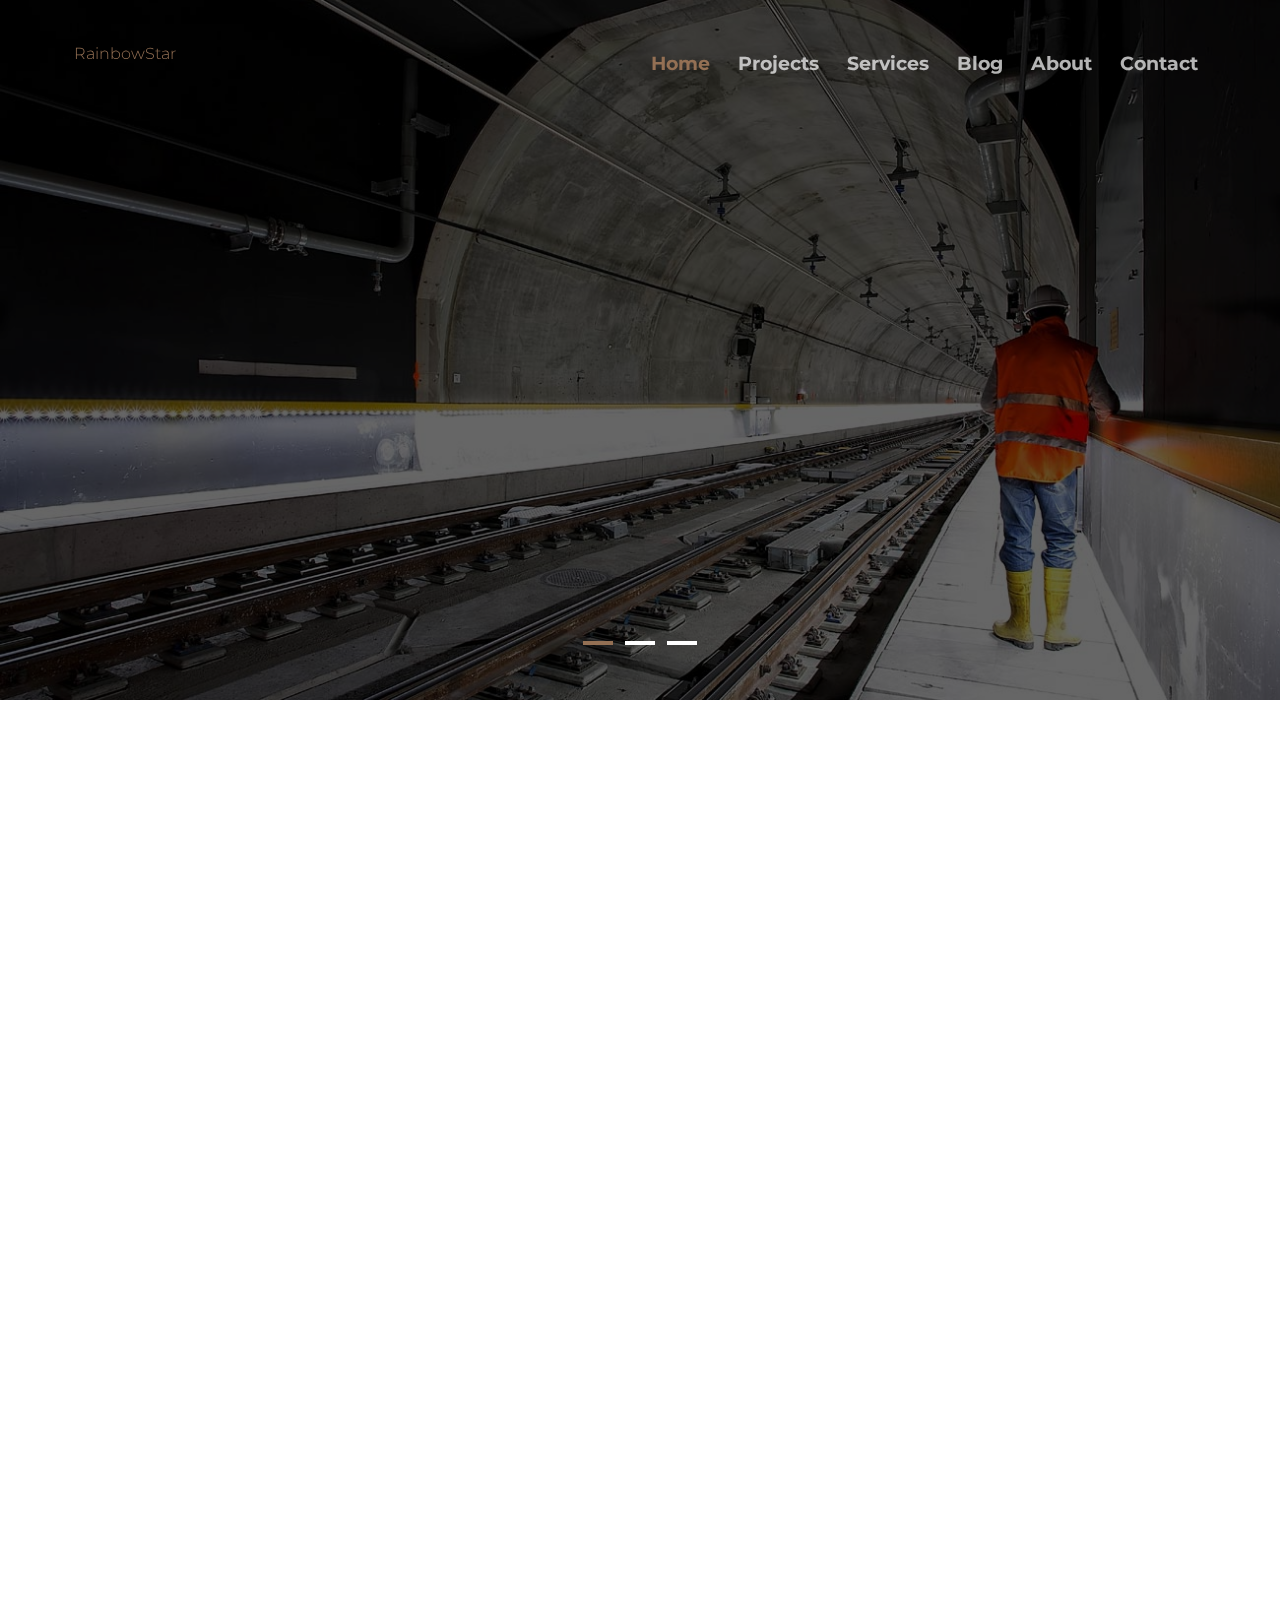
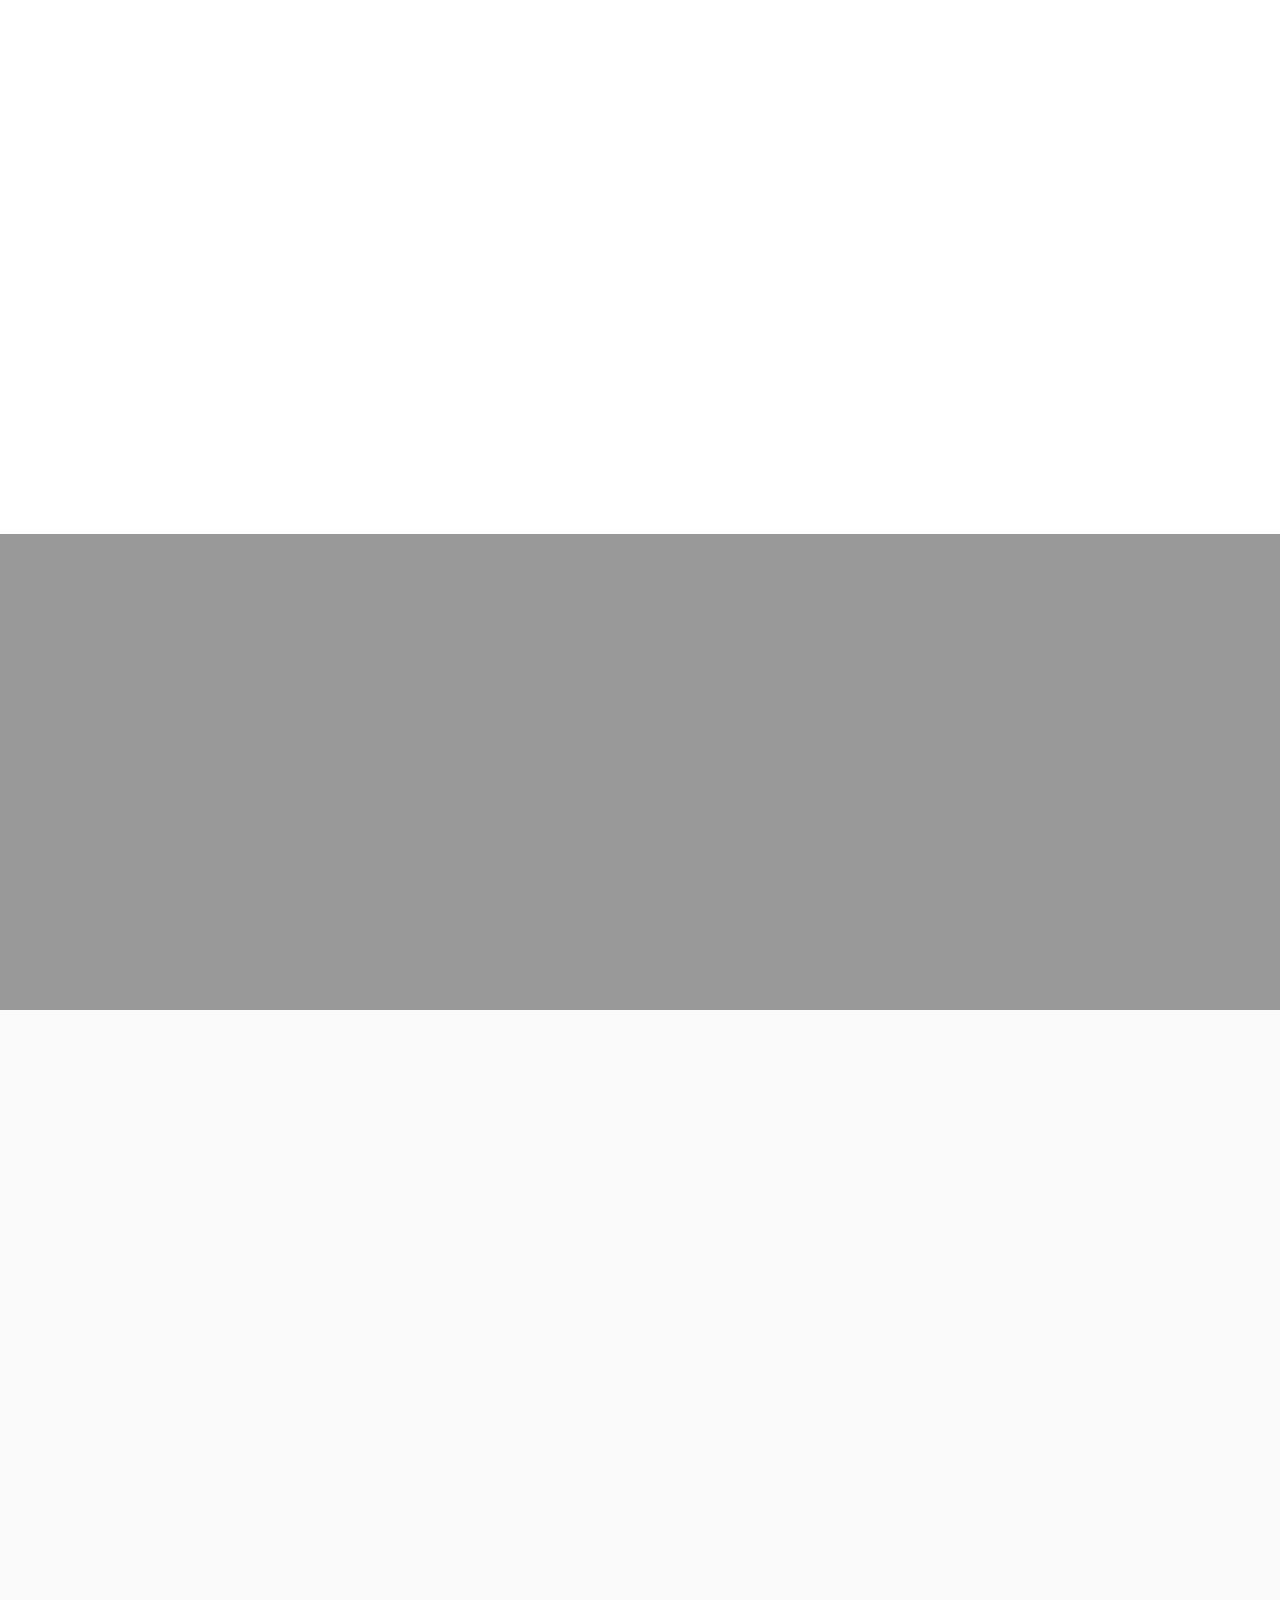
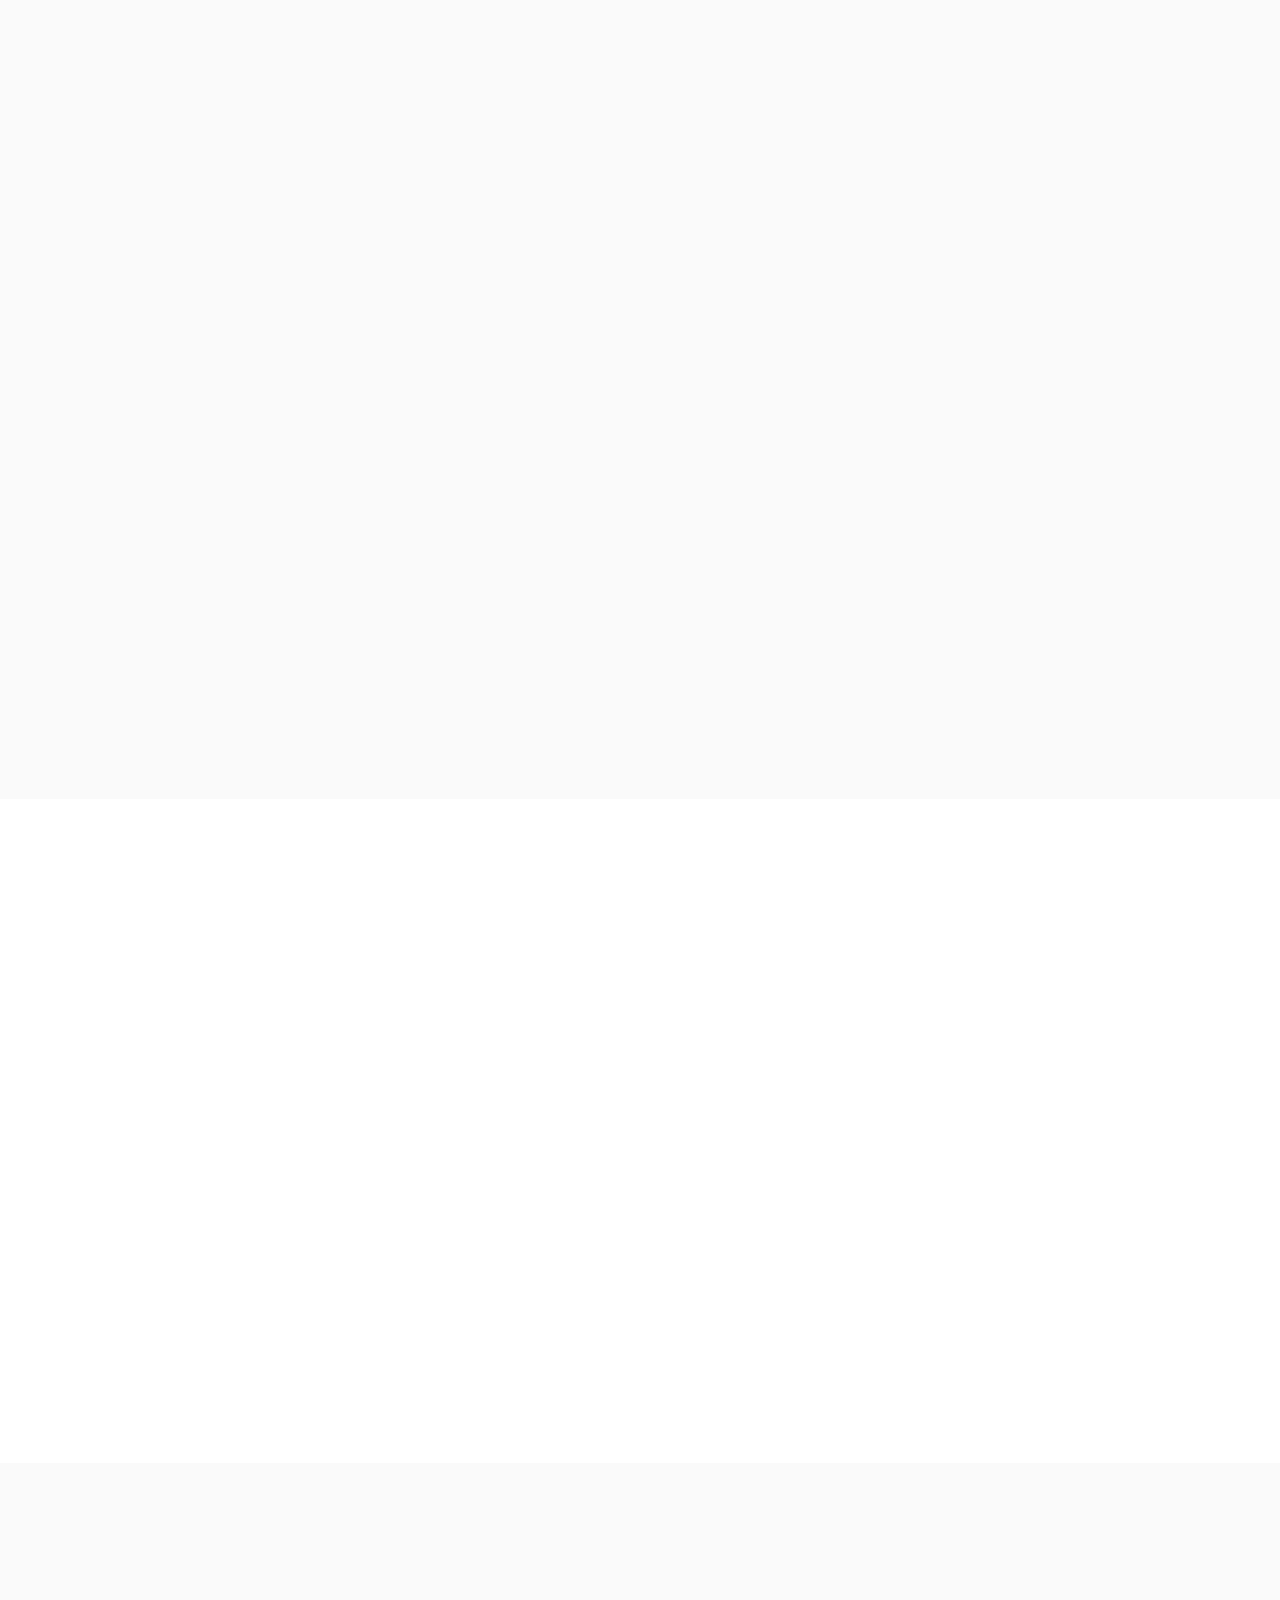
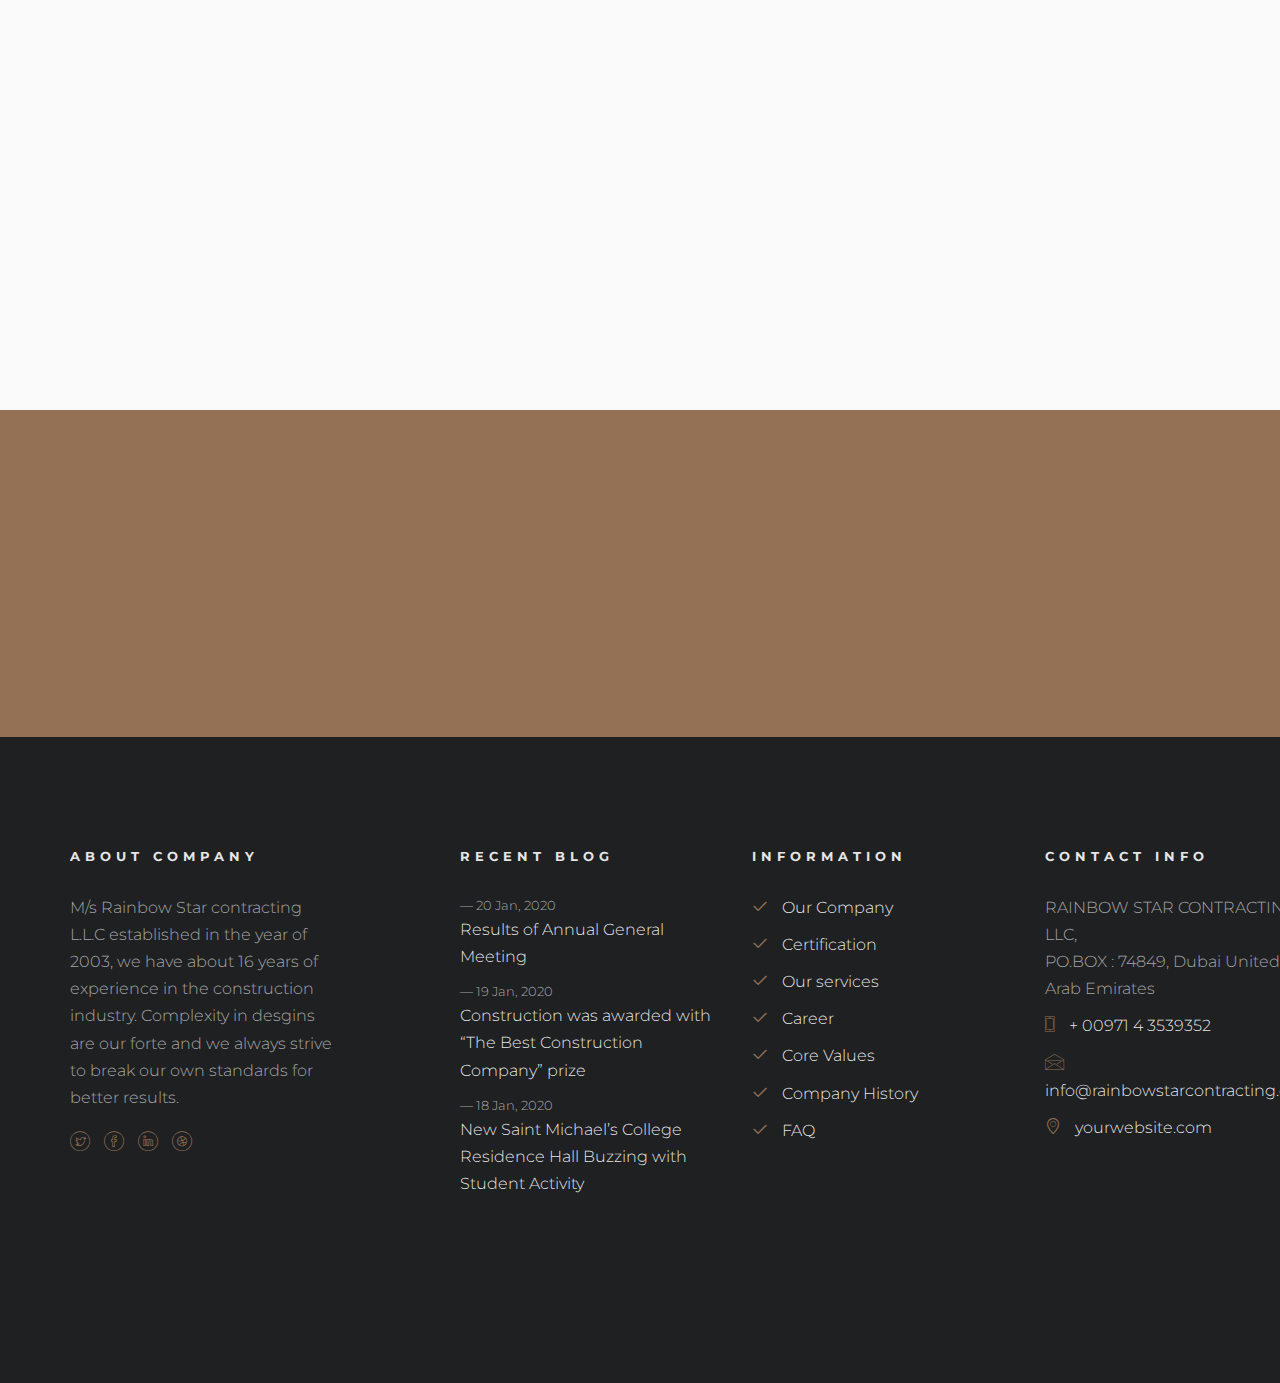
==== index.html @ d63b8930 "Add files via upload" ====
<!DOCTYPE HTML>
<html>

<head>
    <meta charset="utf-8">
    <meta http-equiv="X-UA-Compatible" content="IE=edge">
    <title>Rainbow Star Contracting- Home</title>
    <meta name="viewport" content="width=device-width, initial-scale=1">
    <meta name="description" content="" />
    <meta name="keywords" content="" />
    <meta name="author" content="" />

    <!-- Facebook and Twitter integration -->
    <meta property="og:title" content="" />
    <meta property="og:image" content="" />
    <meta property="og:url" content="" />
    <meta property="og:site_name" content="" />
    <meta property="og:description" content="" />
    <meta name="twitter:title" content="" />
    <meta name="twitter:image" content="" />
    <meta name="twitter:url" content="" />
    <meta name="twitter:card" content="" />

    <link href="https://fonts.googleapis.com/css?family=Montserrat:200,300,400,700" rel="stylesheet">
    <link href="https://fonts.googleapis.com/css?family=Quicksand&display=swap" rel="stylesheet">

    <!-- Animate.css -->
    <link rel="stylesheet" href="css/animate.css">
    <!-- Icomoon Icon Fonts-->
    <link rel="stylesheet" href="css/icomoon.css">
    <!-- Bootstrap  -->
    <link rel="stylesheet" href="css/bootstrap.css">

    <!-- Magnific Popup -->
    <link rel="stylesheet" href="css/magnific-popup.css">

    <!-- Flexslider  -->
    <link rel="stylesheet" href="css/flexslider.css">

    <!-- Owl Carousel -->
    <link rel="stylesheet" href="css/owl.carousel.min.css">
    <link rel="stylesheet" href="css/owl.theme.default.min.css">

    <!-- Flaticons  -->
    <link rel="stylesheet" href="fonts/flaticon/font/flaticon.css">

    <!-- Theme style  -->
    <link rel="stylesheet" href="css/style.css">

    <!-- Modernizr JS -->
    <script src="js/modernizr-2.6.2.min.js"></script>
    <!-- FOR IE9 below -->
    <!--[if lt IE 9]>
	<script src="js/respond.min.js"></script>
	<![endif]-->

</head>

<body>

    <div class="colorlib-loader"></div>

    <div id="page">
        <nav class="colorlib-nav" role="navigation">
            <div class="top-menu">
                <div class="container">
                    <div class="row">
                        <div class="col-xs-2">
                            <div id="colorlib-logo " class="rainbow-logo">
                                <a href="index.html"><img src="./images/landingpage/RSC logo.jpg" alt="">
                                    <span>RainbowStar</span>
                                </a>
                            </div>
                        </div>
                        <div class="col-xs-10 text-right menu-1">
                            <ul>
                                <li class="active"><a href="index.html">Home</a></li>
                                <li class="has-dropdown">
                                    <a href="work.html">Projects</a>
                                    <ul class="dropdown">
                                        <li><a href="#">Commercial</a></li>
                                        <li><a href="#">Apartment</a></li>
                                        <li><a href="#">House</a></li>
                                        <li><a href="#">Building</a></li>
                                    </ul>
                                </li>
                                <li><a href="services.html">Services</a></li>
                                <li><a href="blog.html">Blog</a></li>
                                <li><a href="about.html">About</a></li>
                                <li><a href="contact.html">Contact</a></li>
                            </ul>
                        </div>
                    </div>
                </div>
            </div>
        </nav>
        <aside id="colorlib-hero">
            <div class="flexslider">
                <ul class="slides">
                    <li style="background-image: url(images/img_bg_1.jpg);">
                        <div class="overlay"></div>
                        <div class="container-fluid">
                            <div class="row">
                                <div class="col-md-8 col-sm-12 col-md-offset-2 slider-text">
                                    <div class="slider-text-inner text-center">
                                        <h2>Providing all Kinds of Construction Services</h2>
                                        <h1>Constructing Spaces For You</h1>
                                    </div>
                                </div>
                            </div>
                        </div>
                    </li>
                    <li style="background-image: url(images/img_bg_2.jpg);">
                        <div class="overlay"></div>
                        <div class="container-fluid">
                            <div class="row">
                                <div class="col-md-8 col-sm-12 col-md-offset-2 slider-text">
                                    <div class="slider-text-inner text-center">
                                        <h2>Building Your Solid</h2>
                                        <h1>High Class Building</h1>
                                    </div>
                                </div>
                            </div>
                        </div>
                    </li>
                    <li style="background-image: url(images/img_bg_3.jpg);">
                        <div class="overlay"></div>
                        <div class="container-fluids">
                            <div class="row">
                                <div class="col-md-8 col-sm-12 col-md-offset-2 slider-text">
                                    <div class="slider-text-inner text-center">
                                        <h2>We Design All Kinds of Buildings</h2>
                                        <h1>We Build Buildings Professionally</h1>
                                    </div>
                                </div>
                            </div>
                        </div>
                    </li>

                </ul>
            </div>
        </aside>

        <div id="colorlib-intro">
            <div class="container">
                <div class="row">
                    <div class="col-md-4 col-md-push-4 animate-box colorlib-heading animate-box">
                        <span class="sm">Welcome!</span>
                        <h2><span class="thin">Secrets of Success</span> <span class="thick">of Our Projects</span></h2>
                    </div>
                    <div class="col-md-4 col-md-pull-4 animate-box">
                        <div class="box text-center">
                            <span class="num">16</span>
                            <span class="yr">Years</span>
                            <span class="thin">Experience</span>
                        </div>
                    </div>
                    <div class="col-md-4 animate-box">
                        <p>Since 2003 We at Rainbow Star Contracting Company take pride in the knowledge and expertise that we have gained from working on many challenging but rewarding projects throughout Dubai. We have the resources, engineering, and support
                            staff to construct any project regardless of size, location, complexity, or demanding scheduling parameters. Our experience and talents range from multi-million dollar projects such as educational buildings, laboratories, office
                            buildings, healthcare/research and development facilities, museums, recreational and sports projects, religious institutions, and retail establishments to alliance projects, office fit-outs, renovations, and installing new
                            mechanical and electrical systems.</p>
                    </div>
                </div>
            </div>
        </div>

        <div id="colorlib-project">
            <div class="container">
                <div class="row">
                    <div class="col-md-4 animate-box colorlib-heading animate-box">
                        <span class="sm">Works</span>
                        <h2><span class="thin">Our Done</span> <span class="thick">Projects</span></h2>
                        <p>We deliver the exceptional results! <br> We at Rainbow Star Construction are known for our expertise and to help our clients build confidence with each project, our team is dedicated to meet and exceed your expectations with everything
                            we do. We at Rainbow Star are proud to showcase our buildings that has life in each one of these completed projects.</p>
                        <p><a href="project.html">View All Projects <i class="icon-arrow-right3"></i></a></p>
                    </div>
                    <div class="col-md-7 col-md-push-1">
                        <div class="row">
                            <div class="col-md-12 animate-box">
                                <div class="owl-carousel owl-carousel2 project-wrap">
                                    <div class="item">
                                        <a href="images/Completed projects/17.JPG" class="project image-popup-link" style="background-image: url(images/completedprojects/17.JPG);">
                                            <div class="desc-t">
                                                <div class="desc-tc">
                                                    <div class="desc">
                                                        <h3><span><small>1</small></span> California Mega Mall</h3>
                                                        <p1>Even the all-powerful Pointing has no control</p1>
                                                    </div>
                                                </div>
                                            </div>
                                        </a>
                                    </div>
                                    <div class="item">
                                        <a href="images/Completed projects/18.JPG" class="project image-popup-link" style="background-image: url(images/completedprojects/18.JPG);">
                                            <div class="desc-t">
                                                <div class="desc-tc">
                                                    <div class="desc">
                                                        <h3><span><small>2</small></span> Commercial Building</h3>
                                                        <p1>Even the all-powerful Pointing has no control</p1>
                                                    </div>
                                                </div>
                                            </div>
                                        </a>
                                    </div>
                                    <div class="item">
                                        <a href="images/Completed projects/17.JPG" class="project image-popup-link" style="background-image: url(images/completedprojects/19.JPG);">
                                            <div class="desc-t">
                                                <div class="desc-tc">
                                                    <div class="desc">
                                                        <h3><span><small>3</small></span> Miami Private Apartment</h3>
                                                        <p1>Even the all-powerful Pointing has no control</p1>
                                                    </div>
                                                </div>
                                            </div>
                                        </a>
                                    </div>
                                </div>
                            </div>
                        </div>
                    </div>
                </div>
            </div>
        </div>
        <div id="colorlib-counter" class="colorlib-counters" style="background-image: url(images/cover_img_1.jpg);" data-stellar-background-ratio="0.5">
            <div class="overlay"></div>
            <div class="container">
                <div class="row">
                </div>
                <div class="row">
                    <div class="col-md-3 text-center animate-box">
                        <span class="icon"><i class="flaticon-skyline"></i></span>
                        <span class="colorlib-counter js-counter" data-from="0" data-to="1539" data-speed="5000" data-refresh-interval="50"></span>
                        <span class="colorlib-counter-label">Projects</span>
                    </div>
                    <div class="col-md-3 text-center animate-box">
                        <span class="icon"><i class="flaticon-engineer"></i></span>
                        <span class="colorlib-counter js-counter" data-from="0" data-to="3653" data-speed="5000" data-refresh-interval="50"></span>
                        <span class="colorlib-counter-label">Employees</span>
                    </div>
                    <div class="col-md-3 text-center animate-box">
                        <span class="icon"><i class="flaticon-architect-with-helmet"></i></span>
                        <span class="colorlib-counter js-counter" data-from="0" data-to="5987" data-speed="5000" data-refresh-interval="50"></span>
                        <span class="colorlib-counter-label">Constructor</span>
                    </div>
                    <div class="col-md-3 text-center animate-box">
                        <span class="icon"><i class="flaticon-worker"></i></span>
                        <span class="colorlib-counter js-counter" data-from="0" data-to="3999" data-speed="5000" data-refresh-interval="50"></span>
                        <span class="colorlib-counter-label">Partners</span>
                    </div>
                </div>
            </div>
        </div>

        <div id="colorlib-services" class="colorlib-light-grey">
            <div class="container">
                <div class="row">
                    <div class="col-md-4 animate-box colorlib-heading animate-box">
                        <span class="sm">What We Do?</span>
                        <h2><span class="thin">We Offer</span> <span class="thick">Services</span></h2>
                        <p>Even the all-powerful Pointing has no control about the blind texts it is an almost unorthographic life One day however a small line of blind text by the name</p>
                    </div>
                    <div class="col-md-8">
                        <div class="row">
                            <div class="wrap">
                                <div class="col-md-6 animate-box">
                                    <div class="services">
                                        <span class="icon">
											<i class="flaticon-engineer"></i>
										</span>
                                        <div class="desc">
                                            <h3>General Constructing</h3>
                                            <p>General construction include civil engineering and specialty trade which deals with the process of planning and laying out public property items like sewers, roads, and bridges. Specialty trade construction
                                                deals in services such as the construction of plumbing, electrical and painting.</p>
                                        </div>
                                    </div>
                                </div>
                                <div class="col-md-6 animate-box">
                                    <div class="services">
                                        <span class="icon">
											<i class="flaticon-engineering"></i>
										</span>
                                        <div class="desc">
                                            <h3>Building Modeling</h3>
                                            <p>BIM (Building Information Modeling) is an intelligent 3D model-based process that provides architecture, engineering, and construction (AEC) professionals the insight and tools to more effectively plan, design,
                                                construct, and manage buildings and infrastructure.</p>
                                        </div>
                                    </div>
                                </div>
                                <div class="col-md-6 animate-box">
                                    <div class="services">
                                        <span class="icon">
											<i class="flaticon-skyline"></i>
										</span>
                                        <div class="desc">
                                            <h3>Design Build</h3>
                                            <p>Design–build is a project delivery system used in the construction industry. It is a method to deliver a project in which the design and construction services are contracted by a single entity known as the design–builder
                                                or design–build contractor.</p>
                                        </div>
                                    </div>
                                </div>
                                <div class="col-md-6 animate-box">
                                    <div class="services">
                                        <span class="icon">
											<i class="flaticon-crane"></i>
										</span>
                                        <div class="desc">
                                            <h3>Construction Services</h3>
                                            <p>Construction Services means all aspects of: constructing, fabricating, installing, erecting, maintaining, performing integrity digs on, and performing turnaround services on, pipelines, buildings, plants, and
                                                facilities of all types.</p>
                                        </div>
                                    </div>
                                </div>
                                <div class="col-md-6 animate-box">
                                    <div class="services">
                                        <span class="icon">
											<i class="flaticon-sketch"></i>
										</span>
                                        <div class="desc">
                                            <h3>Pre-Construction Design</h3>
                                            <p>Pre-construction services are used in planning a construction project before the actual construction begins. Testing quality of building materials, site verification with reference to drawings, sources of water
                                                and location of storage tank, soil classification from trial pit, mark the layout of main building, material stacking plan, verification of all the drawings and designs</p>
                                        </div>
                                    </div>
                                </div>
                                <div class="col-md-6 animate-box">
                                    <div class="services">
                                        <span class="icon">
											<i class="flaticon-conveyor"></i>
										</span>
                                        <div class="desc">
                                            <h3>Construction Management</h3>
                                            <p>Construction management (CM) is a professional service that uses specialized, project management techniques to oversee the planning, design, and construction of a project, from its beginning to its end. The
                                                purpose of CM is to control a project's time / delivery, cost and quality—sometimes referred to as a project management triangle or "triple constraints".</p>
                                        </div>
                                    </div>
                                </div>
                            </div>
                        </div>
                    </div>
                </div>
            </div>
        </div>


        <!-- blog -->

        <!--
        <div id="colorlib-blog">
            <div class="container">
                <div class="row">
                    <div class="col-md-4 animate-box colorlib-heading animate-box">
                        <span class="sm">Recent Blog</span>
                        <h2><span class="thin">Read</span> <span class="thick">Our Blog</span></h2>
                        <p>We report on the latest construction industry news. Get informed about construction industry trends & development.</p>
                        <p><a href="blog.html">View All Blog Post <i class="icon-arrow-right3"></i></a></p>
                    </div>
                    <div class="col-md-8">
                        <div class="row">
                            <div class="wrap">
                                <div class="blog-entry animate-box">
                                    <a href="blog.html" class="blog-img" style="background-image: url(images/blog-1.jpg);"></a>
                                    <div class="desc">
                                        <span>&mdash; 20 Jan, 2017 </span>
                                        <h2><a href="blog.html">Construction was awarded with “The Best Construction Company” prize</a></h2>
                                    </div>
                                </div>
                                <div class="blog-entry animate-box">
                                    <a href="blog.html" class="blog-img" style="background-image: url(images/blog-2.jpg);"></a>
                                    <div class="desc">
                                        <span>&mdash; 20 Jan, 2017 </span>
                                        <h2><a href="blog.html">New Doublered Residence Facility Occupied and Second to Begin this Month</a></h2>
                                    </div>
                                </div>
                                <div class="blog-entry animate-box">
                                    <a href="blog.html" class="blog-img" style="background-image: url(images/blog-3.jpg);"></a>
                                    <div class="desc">
                                        <span>&mdash; 20 Jan, 2017 </span>
                                        <h2><a href="blog.html">New Saint Michael’s College Residence Hall Buzzing with Student Activity</a></h2>
                                    </div>
                                </div>
                            </div>
                        </div>
                    </div>
                </div>
            </div>
		</div>
		 -->
        <!-- end of blog -->
        <div id="colorlib-about">
            <div class="container">
                <div class="row">
                    <div class="col-md-4 col-md-push-8 animate-box colorlib-heading animate-box">
                        <span class="sm">Team</span>
                        <h2><span class="thin">Our</span> <span class="thick">Engineers</span></h2>
                        <p>These civil engineers don't excel in merely one aspect of their job or one area</p>
                    </div>
                    <div class="col-md-8 col-md-pull-4">
                        <div class="row">
                            <div class="wrap-2">
                                <div class="col-md-6 text-center animate-box">
                                    <div class="staff" class="staff-img" style="background-image: url(images/person1.jpg);">
                                        <a href="#" class="desc">
                                            <h3>John Miller</h3>
                                            <span>Lead Engineer</span>
                                            <div class="parag">
                                                <p>Even the all-powerful Pointing has no control about the blind texts</p>
                                            </div>
                                        </a>
                                    </div>
                                </div>
                                <div class="col-md-6 text-center animate-box">
                                    <div class="staff" class="staff-img" style="background-image: url(images/person2.jpg);">
                                        <a href="#" class="desc">
                                            <h3>Brian Smith</h3>
                                            <span>Architect</span>
                                            <div class="parag">
                                                <p>Even the all-powerful Pointing has no control about the blind texts</p>
                                            </div>
                                        </a>
                                    </div>
                                </div>
                            </div>
                        </div>
                    </div>
                </div>
            </div>
        </div>
        <div id="colorlib-testimony" class="colorlib-light-grey">
            <div class="container">
                <div class="row">
                    <div class="col-md-4 animate-box colorlib-heading animate-box">
                        <span class="sm">Testimonial</span>
                        <h2><span class="thin">What Our</span> <span class="thick">Client Says</span></h2>
                    </div>
                    <div class="col-md-7 col-md-push-1">
                        <div class="row animate-box">
                            <span class="icon"><i class="icon-quotes-left"></i></span>
                            <div class="owl-carousel1">
                                <div class="item">
                                    <div class="testimony-slide active">
                                        <div class="testimony-wrap">
                                            <figure>
                                                <img src="images/person1.jpg" alt="user">
                                            </figure>
                                            <blockquote>
                                                <span>Andrew Field</span>
                                                <p>"Rainbow Star Construction is one of the best general contractors we've worked with. The entire team tactfully delivered a project of exceptional quality while staying on schedule and under budget. We hope
                                                    to work with you all again in the near future!" </p>
                                            </blockquote>
                                        </div>
                                    </div>
                                </div>
                                <div class="item">
                                    <div class="testimony-slide active">
                                        <div class="testimony-wrap">
                                            <figure>
                                                <img src="images/person2.jpg" alt="user">
                                            </figure>
                                            <blockquote>
                                                <span>Mark Bubble</span>
                                                <p>“Rainbow Star Construction was truly a collaborative partner; working with us in a cost effective, efficient and quality construction product. The knowledge of their entire team was truly a value add to
                                                    the overall success of our build-out project. On time, on budget and we had fun!”</p>
                                            </blockquote>
                                        </div>
                                    </div>
                                </div>
                                <div class="item">
                                    <div class="testimony-slide active">
                                        <div class="testimony-wrap">
                                            <figure>
                                                <img src="images/person3.jpg" alt="user">
                                            </figure>
                                            <blockquote>
                                                <span>Adam Smith</span>
                                                <p>“Rainbow was completely respectful of the building and its surroundings - they immediately became part of our team and they know teamwork! They kept the jobsite clean and safe; working with Greiner is nothing
                                                    short of a first class experience!”</p>
                                            </blockquote>
                                        </div>
                                    </div>
                                </div>
                            </div>
                        </div>
                    </div>
                </div>
            </div>
        </div>


        <div id="colorlib-subscribe">
            <div class="overlay"></div>
            <div class="container">
                <div class="row">
                    <div class="col-md-12 col-md-offset-0 colorlib-heading animate-box">
                        <h2>Sign up for a Newsletter</h2>
                        <div class="row">
                            <div class="col-md-7">
                                <p>Enter your email address to get the latest news, events and special offers delivered right to your inbox.</p>
                            </div>
                            <div class="col-md-5">
                                <form class="form-inline qbstp-header-subscribe">
                                    <div class="row">
                                        <div class="col-md-12 col-md-offset-0">
                                            <div class="form-group">
                                                <input type="text" class="form-control" id="email" placeholder="Enter your email">
                                                <button type="submit" class="btn btn-primary">Subscribe</button>
                                            </div>
                                        </div>
                                    </div>
                                </form>
                            </div>
                        </div>
                    </div>
                </div>
            </div>
        </div>

        <!-- Footer Start -->

        <footer id="colorlib-footer" role="contentinfo">
            <div class="container">
                <div class="row row-pb-md">
                    <div class="col-md-3 colorlib-widget">
                        <h4>About Company</h4>
                        <p>M/s Rainbow Star contracting L.L.C established in the year of 2003, we have about 16 years of experience in the construction industry. Complexity in desgins are our forte and we always strive to break our own standards for better
                            results.
                        </p>
                        <p>
                            <ul class="colorlib-social-icons">
                                <li><a href="#"><i class="icon-twitter"></i></a></li>
                                <li><a href="#"><i class="icon-facebook"></i></a></li>
                                <li><a href="#"><i class="icon-linkedin"></i></a></li>
                                <li><a href="#"><i class="icon-dribbble"></i></a></li>
                            </ul>
                        </p>
                    </div>
                    <div class="col-md-3 col-md-push-1">
                        <h4>Recent Blog</h4>
                        <ul class="colorlib-footer-links">
                            <li>
                                <span>&mdash; 20 Jan, 2020</span>
                                <a href="#">Results of Annual General Meeting</a>
                            </li>
                            <li>
                                <span>&mdash; 19 Jan, 2020</span>
                                <a href="#">Construction was awarded with “The Best Construction Company” prize</a>
                            </li>
                            <li>
                                <span>&mdash; 18 Jan, 2020</span>
                                <a href="#">New Saint Michael’s College Residence Hall Buzzing with Student Activity</a>
                            </li>
                        </ul>
                    </div>
                    <div class="col-md-3 col-md-push-1 colorlib-widget">
                        <h4>Information</h4>
                        <p>
                            <ul class="colorlib-footer-links">
                                <li><a href="#"><i class="icon-check"></i> Our Company</a></li>
                                <li><a href="#"><i class="icon-check"></i> Certification</a></li>
                                <li><a href="#"><i class="icon-check"></i> Our services</a></li>
                                <li><a href="#"><i class="icon-check"></i> Career</a></li>
                                <li><a href="#"><i class="icon-check"></i> Core Values</a></li>
                                <li><a href="#"><i class="icon-check"></i> Company History</a></li>
                                <li><a href="#"><i class="icon-check"></i> FAQ</a></li>
                            </ul>
                        </p>
                    </div>

                    <div class="col-md-3 col-md-push-1">
                        <h4>Contact Info</h4>
                        <ul class="colorlib-footer-links">
                            <li>RAINBOW STAR CONTRACTING LLC, <br>PO.BOX : 74849, Dubai United Arab Emirates</li>
                            <li><a href="tel://00971 4 3539352"><i class="icon-phone"></i> + 00971 4 3539352</a></li>
                            <li><a href="mailto:info@rainbowstarcontracting.com"><i class="icon-envelope"></i> info@rainbowstarcontracting.com</a></li>
                            <li><a href="http://luxehotel.com"><i class="icon-location4"></i> yourwebsite.com</a></li>
                        </ul>
                    </div>
                </div>
                <div class="row">
                </div>
            </div>
        </footer>
    </div>


    <!--Footer End  -->


    <div class="gototop js-top">
        <a href="#" class="js-gotop"><i class="icon-arrow-up2"></i></a>
    </div>

    <!-- jQuery -->
    <script src="js/jquery.min.js"></script>
    <!-- jQuery Easing -->
    <script src="js/jquery.easing.1.3.js"></script>
    <!-- Bootstrap -->
    <script src="js/bootstrap.min.js"></script>
    <!-- Waypoints -->
    <script src="js/jquery.waypoints.min.js"></script>
    <!-- Stellar Parallax -->
    <script src="js/jquery.stellar.min.js"></script>
    <!-- Flexslider -->
    <script src="js/jquery.flexslider-min.js"></script>
    <!-- Owl carousel -->
    <script src="js/owl.carousel.min.js"></script>
    <!-- Magnific Popup -->
    <script src="js/jquery.magnific-popup.min.js"></script>
    <script src="js/magnific-popup-options.js"></script>
    <!-- Counters -->
    <script src="js/jquery.countTo.js"></script>
    <!-- Main -->
    <script src="js/main.js"></script>

</body>

</html>
---- css/icomoon.css ----
@font-face {
  font-family: 'icomoon';
  src:  url('fonts/icomoon.eot?5j2n32');
  src:  url('fonts/icomoon.eot?5j2n32#iefix') format('embedded-opentype'),
    url('fonts/icomoon.ttf?5j2n32') format('truetype'),
    url('fonts/icomoon.woff?5j2n32') format('woff'),
    url('fonts/icomoon.svg?5j2n32#icomoon') format('svg');
  font-weight: normal;
  font-style: normal;
}

[class^="icon-"], [class*=" icon-"] {
  /* use !important to prevent issues with browser extensions that change fonts */
  font-family: 'icomoon' !important;
  speak: none;
  font-style: normal;
  font-weight: normal;
  font-variant: normal;
  text-transform: none;
  line-height: 1;

  /* Better Font Rendering =========== */
  -webkit-font-smoothing: antialiased;
  -moz-osx-font-smoothing: grayscale;
}

.icon-eye2:before {
  content: "\e064";
}
.icon-paper-clip:before {
  content: "\e065";
}
.icon-mail5:before {
  content: "\e066";
}
.icon-toggle:before {
  content: "\e067";
}
.icon-layout:before {
  content: "\e068";
}
.icon-link2:before {
  content: "\e069";
}
.icon-bell2:before {
  content: "\e06a";
}
.icon-lock3:before {
  content: "\e06b";
}
.icon-unlock:before {
  content: "\e06c";
}
.icon-ribbon2:before {
  content: "\e06d";
}
.icon-image2:before {
  content: "\e06e";
}
.icon-signal:before {
  content: "\e06f";
}
.icon-target3:before {
  content: "\e070";
}
.icon-clipboard3:before {
  content: "\e071";
}
.icon-clock3:before {
  content: "\e072";
}
.icon-watch:before {
  content: "\e073";
}
.icon-air-play:before {
  content: "\e074";
}
.icon-camera3:before {
  content: "\e075";
}
.icon-video2:before {
  content: "\e076";
}
.icon-disc:before {
  content: "\e077";
}
.icon-printer3:before {
  content: "\e078";
}
.icon-monitor:before {
  content: "\e079";
}
.icon-server:before {
  content: "\e07a";
}
.icon-cog2:before {
  content: "\e07b";
}
.icon-heart3:before {
  content: "\e07c";
}
.icon-paragraph:before {
  content: "\e07d";
}
.icon-align-justify:before {
  content: "\e07e";
}
.icon-align-left:before {
  content: "\e07f";
}
.icon-align-center:before {
  content: "\e080";
}
.icon-align-right:before {
  content: "\e081";
}
.icon-book2:before {
  content: "\e082";
}
.icon-layers2:before {
  content: "\e083";
}
.icon-stack2:before {
  content: "\e084";
}
.icon-stack-2:before {
  content: "\e085";
}
.icon-paper:before {
  content: "\e086";
}
.icon-paper-stack:before {
  content: "\e087";
}
.icon-search3:before {
  content: "\e088";
}
.icon-zoom-in2:before {
  content: "\e089";
}
.icon-zoom-out2:before {
  content: "\e08a";
}
.icon-reply2:before {
  content: "\e08b";
}
.icon-circle-plus:before {
  content: "\e08c";
}
.icon-circle-minus:before {
  content: "\e08d";
}
.icon-circle-check:before {
  content: "\e08e";
}
.icon-circle-cross:before {
  content: "\e08f";
}
.icon-square-plus:before {
  content: "\e090";
}
.icon-square-minus:before {
  content: "\e091";
}
.icon-square-check:before {
  content: "\e092";
}
.icon-square-cross:before {
  content: "\e093";
}
.icon-microphone:before {
  content: "\e094";
}
.icon-record:before {
  content: "\e095";
}
.icon-skip-back:before {
  content: "\e096";
}
.icon-rewind:before {
  content: "\e097";
}
.icon-play4:before {
  content: "\e098";
}
.icon-pause3:before {
  content: "\e099";
}
.icon-stop3:before {
  content: "\e09a";
}
.icon-fast-forward:before {
  content: "\e09b";
}
.icon-skip-forward:before {
  content: "\e09c";
}
.icon-shuffle2:before {
  content: "\e09d";
}
.icon-repeat:before {
  content: "\e09e";
}
.icon-folder2:before {
  content: "\e09f";
}
.icon-umbrella:before {
  content: "\e0a0";
}
.icon-moon:before {
  content: "\e0a1";
}
.icon-thermometer:before {
  content: "\e0a2";
}
.icon-drop:before {
  content: "\e0a3";
}
.icon-sun2:before {
  content: "\e0a4";
}
.icon-cloud3:before {
  content: "\e0a5";
}
.icon-cloud-upload2:before {
  content: "\e0a6";
}
.icon-cloud-download2:before {
  content: "\e0a7";
}
.icon-upload4:before {
  content: "\e0a8";
}
.icon-download4:before {
  content: "\e0a9";
}
.icon-location3:before {
  content: "\e0aa";
}
.icon-location-2:before {
  content: "\e0ab";
}
.icon-map3:before {
  content: "\e0ac";
}
.icon-battery:before {
  content: "\e0ad";
}
.icon-head:before {
  content: "\e0ae";
}
.icon-briefcase3:before {
  content: "\e0af";
}
.icon-speech-bubble:before {
  content: "\e0b0";
}
.icon-anchor2:before {
  content: "\e0b1";
}
.icon-globe2:before {
  content: "\e0b2";
}
.icon-box:before {
  content: "\e0b3";
}
.icon-reload:before {
  content: "\e0b4";
}
.icon-share3:before {
  content: "\e0b5";
}
.icon-marquee:before {
  content: "\e0b6";
}
.icon-marquee-plus:before {
  content: "\e0b7";
}
.icon-marquee-minus:before {
  content: "\e0b8";
}
.icon-tag:before {
  content: "\e0b9";
}
.icon-power2:before {
  content: "\e0ba";
}
.icon-command2:before {
  content: "\e0bb";
}
.icon-alt:before {
  content: "\e0bc";
}
.icon-esc:before {
  content: "\e0bd";
}
.icon-bar-graph:before {
  content: "\e0be";
}
.icon-bar-graph-2:before {
  content: "\e0bf";
}
.icon-pie-graph:before {
  content: "\e0c0";
}
.icon-star:before {
  content: "\e0c1";
}
.icon-arrow-left3:before {
  content: "\e0c2";
}
.icon-arrow-right3:before {
  content: "\e0c3";
}
.icon-arrow-up3:before {
  content: "\e0c4";
}
.icon-arrow-down3:before {
  content: "\e0c5";
}
.icon-volume:before {
  content: "\e0c6";
}
.icon-mute:before {
  content: "\e0c7";
}
.icon-content-right:before {
  content: "\e100";
}
.icon-content-left:before {
  content: "\e101";
}
.icon-grid2:before {
  content: "\e102";
}
.icon-grid-2:before {
  content: "\e103";
}
.icon-columns:before {
  content: "\e104";
}
.icon-loader:before {
  content: "\e105";
}
.icon-bag:before {
  content: "\e106";
}
.icon-ban:before {
  content: "\e107";
}
.icon-flag3:before {
  content: "\e108";
}
.icon-trash:before {
  content: "\e109";
}
.icon-expand2:before {
  content: "\e110";
}
.icon-contract:before {
  content: "\e111";
}
.icon-maximize:before {
  content: "\e112";
}
.icon-minimize:before {
  content: "\e113";
}
.icon-plus2:before {
  content: "\e114";
}
.icon-minus2:before {
  content: "\e115";
}
.icon-check:before {
  content: "\e116";
}
.icon-cross2:before {
  content: "\e117";
}
.icon-move:before {
  content: "\e118";
}
.icon-delete:before {
  content: "\e119";
}
.icon-menu5:before {
  content: "\e120";
}
.icon-archive:before {
  content: "\e121";
}
.icon-inbox:before {
  content: "\e122";
}
.icon-outbox:before {
  content: "\e123";
}
.icon-file:before {
  content: "\e124";
}
.icon-file-add:before {
  content: "\e125";
}
.icon-file-subtract:before {
  content: "\e126";
}
.icon-help:before {
  content: "\e127";
}
.icon-open:before {
  content: "\e128";
}
.icon-ellipsis:before {
  content: "\e129";
}
.icon-heart4:before {
  content: "\e900";
}
.icon-cloud4:before {
  content: "\e901";
}
.icon-star2:before {
  content: "\e902";
}
.icon-tv2:before {
  content: "\e903";
}
.icon-sound:before {
  content: "\e904";
}
.icon-video3:before {
  content: "\e905";
}
.icon-trash2:before {
  content: "\e906";
}
.icon-user2:before {
  content: "\e907";
}
.icon-key3:before {
  content: "\e908";
}
.icon-search4:before {
  content: "\e909";
}
.icon-settings:before {
  content: "\e90a";
}
.icon-camera4:before {
  content: "\e90b";
}
.icon-tag2:before {
  content: "\e90c";
}
.icon-lock4:before {
  content: "\e90d";
}
.icon-bulb:before {
  content: "\e90e";
}
.icon-pen2:before {
  content: "\e90f";
}
.icon-diamond:before {
  content: "\e910";
}
.icon-display2:before {
  content: "\e911";
}
.icon-location4:before {
  content: "\e912";
}
.icon-eye3:before {
  content: "\e913";
}
.icon-bubble3:before {
  content: "\e914";
}
.icon-stack3:before {
  content: "\e915";
}
.icon-cup:before {
  content: "\e916";
}
.icon-phone3:before {
  content: "\e917";
}
.icon-news:before {
  content: "\e918";
}
.icon-mail6:before {
  content: "\e919";
}
.icon-like:before {
  content: "\e91a";
}
.icon-photo:before {
  content: "\e91b";
}
.icon-note:before {
  content: "\e91c";
}
.icon-clock4:before {
  content: "\e91d";
}
.icon-paperplane:before {
  content: "\e91e";
}
.icon-params:before {
  content: "\e91f";
}
.icon-banknote:before {
  content: "\e920";
}
.icon-data:before {
  content: "\e921";
}
.icon-music2:before {
  content: "\e922";
}
.icon-megaphone2:before {
  content: "\e923";
}
.icon-study:before {
  content: "\e924";
}
.icon-lab2:before {
  content: "\e925";
}
.icon-food:before {
  content: "\e926";
}
.icon-t-shirt:before {
  content: "\e927";
}
.icon-fire2:before {
  content: "\e928";
}
.icon-clip:before {
  content: "\e929";
}
.icon-shop:before {
  content: "\e92a";
}
.icon-calendar3:before {
  content: "\e92b";
}
.icon-wallet2:before {
  content: "\e92c";
}
.icon-vynil:before {
  content: "\e92d";
}
.icon-truck2:before {
  content: "\e92e";
}
.icon-world:before {
  content: "\e92f";
}
.icon-mobile:before {
  content: "\e000";
}
.icon-laptop:before {
  content: "\e001";
}
.icon-desktop:before {
  content: "\e002";
}
.icon-tablet:before {
  content: "\e003";
}
.icon-phone:before {
  content: "\e004";
}
.icon-document:before {
  content: "\e005";
}
.icon-documents:before {
  content: "\e006";
}
.icon-search:before {
  content: "\e007";
}
.icon-clipboard:before {
  content: "\e008";
}
.icon-newspaper:before {
  content: "\e009";
}
.icon-notebook:before {
  content: "\e00a";
}
.icon-book-open:before {
  content: "\e00b";
}
.icon-browser:before {
  content: "\e00c";
}
.icon-calendar:before {
  content: "\e00d";
}
.icon-presentation:before {
  content: "\e00e";
}
.icon-picture:before {
  content: "\e00f";
}
.icon-pictures:before {
  content: "\e010";
}
.icon-video:before {
  content: "\e011";
}
.icon-camera:before {
  content: "\e012";
}
.icon-printer:before {
  content: "\e013";
}
.icon-toolbox:before {
  content: "\e014";
}
.icon-briefcase:before {
  content: "\e015";
}
.icon-wallet:before {
  content: "\e016";
}
.icon-gift:before {
  content: "\e017";
}
.icon-bargraph:before {
  content: "\e018";
}
.icon-grid:before {
  content: "\e019";
}
.icon-expand:before {
  content: "\e01a";
}
.icon-focus:before {
  content: "\e01b";
}
.icon-edit:before {
  content: "\e01c";
}
.icon-adjustments:before {
  content: "\e01d";
}
.icon-ribbon:before {
  content: "\e01e";
}
.icon-hourglass:before {
  content: "\e01f";
}
.icon-lock:before {
  content: "\e020";
}
.icon-megaphone:before {
  content: "\e021";
}
.icon-shield:before {
  content: "\e022";
}
.icon-trophy:before {
  content: "\e023";
}
.icon-flag:before {
  content: "\e024";
}
.icon-map:before {
  content: "\e025";
}
.icon-puzzle:before {
  content: "\e026";
}
.icon-basket:before {
  content: "\e027";
}
.icon-envelope:before {
  content: "\e028";
}
.icon-streetsign:before {
  content: "\e029";
}
.icon-telescope:before {
  content: "\e02a";
}
.icon-gears:before {
  content: "\e02b";
}
.icon-key:before {
  content: "\e02c";
}
.icon-paperclip:before {
  content: "\e02d";
}
.icon-attachment:before {
  content: "\e02e";
}
.icon-pricetags:before {
  content: "\e02f";
}
.icon-lightbulb:before {
  content: "\e030";
}
.icon-layers:before {
  content: "\e031";
}
.icon-pencil:before {
  content: "\e032";
}
.icon-tools:before {
  content: "\e033";
}
.icon-tools-2:before {
  content: "\e034";
}
.icon-scissors:before {
  content: "\e035";
}
.icon-paintbrush:before {
  content: "\e036";
}
.icon-magnifying-glass:before {
  content: "\e037";
}
.icon-circle-compass:before {
  content: "\e038";
}
.icon-linegraph:before {
  content: "\e039";
}
.icon-mic:before {
  content: "\e03a";
}
.icon-strategy:before {
  content: "\e03b";
}
.icon-beaker:before {
  content: "\e03c";
}
.icon-caution:before {
  content: "\e03d";
}
.icon-recycle:before {
  content: "\e03e";
}
.icon-anchor:before {
  content: "\e03f";
}
.icon-profile-male:before {
  content: "\e040";
}
.icon-profile-female:before {
  content: "\e041";
}
.icon-bike:before {
  content: "\e042";
}
.icon-wine:before {
  content: "\e043";
}
.icon-hotairballoon:before {
  content: "\e044";
}
.icon-globe:before {
  content: "\e045";
}
.icon-genius:before {
  content: "\e046";
}
.icon-map-pin:before {
  content: "\e047";
}
.icon-dial:before {
  content: "\e048";
}
.icon-chat:before {
  content: "\e049";
}
.icon-heart:before {
  content: "\e04a";
}
.icon-cloud:before {
  content: "\e04b";
}
.icon-upload:before {
  content: "\e04c";
}
.icon-download:before {
  content: "\e04d";
}
.icon-target:before {
  content: "\e04e";
}
.icon-hazardous:before {
  content: "\e04f";
}
.icon-piechart:before {
  content: "\e050";
}
.icon-speedometer:before {
  content: "\e051";
}
.icon-global:before {
  content: "\e052";
}
.icon-compass:before {
  content: "\e053";
}
.icon-lifesaver:before {
  content: "\e054";
}
.icon-clock:before {
  content: "\e055";
}
.icon-aperture:before {
  content: "\e056";
}
.icon-quote:before {
  content: "\e057";
}
.icon-scope:before {
  content: "\e058";
}
.icon-alarmclock:before {
  content: "\e059";
}
.icon-refresh:before {
  content: "\e05a";
}
.icon-happy:before {
  content: "\e05b";
}
.icon-sad:before {
  content: "\e05c";
}
.icon-facebook:before {
  content: "\e05d";
}
.icon-twitter:before {
  content: "\e05e";
}
.icon-googleplus:before {
  content: "\e05f";
}
.icon-rss:before {
  content: "\e060";
}
.icon-tumblr:before {
  content: "\e061";
}
.icon-linkedin:before {
  content: "\e062";
}
.icon-dribbble:before {
  content: "\e063";
}
.icon-home:before {
  content: "\e930";
}
.icon-home2:before {
  content: "\e931";
}
.icon-home3:before {
  content: "\e932";
}
.icon-office:before {
  content: "\e933";
}
.icon-newspaper2:before {
  content: "\e934";
}
.icon-pencil2:before {
  content: "\e935";
}
.icon-pencil22:before {
  content: "\e936";
}
.icon-quill:before {
  content: "\e937";
}
.icon-pen:before {
  content: "\e938";
}
.icon-blog:before {
  content: "\e939";
}
.icon-eyedropper:before {
  content: "\e93a";
}
.icon-droplet:before {
  content: "\e93b";
}
.icon-paint-format:before {
  content: "\e93c";
}
.icon-image:before {
  content: "\e93d";
}
.icon-images:before {
  content: "\e93e";
}
.icon-camera2:before {
  content: "\e93f";
}
.icon-headphones:before {
  content: "\e940";
}
.icon-music:before {
  content: "\e941";
}
.icon-play:before {
  content: "\e942";
}
.icon-film:before {
  content: "\e943";
}
.icon-video-camera:before {
  content: "\e944";
}
.icon-dice:before {
  content: "\e945";
}
.icon-pacman:before {
  content: "\e946";
}
.icon-spades:before {
  content: "\e947";
}
.icon-clubs:before {
  content: "\e948";
}
.icon-diamonds:before {
  content: "\e949";
}
.icon-bullhorn:before {
  content: "\e94a";
}
.icon-connection:before {
  content: "\e94b";
}
.icon-podcast:before {
  content: "\e94c";
}
.icon-feed:before {
  content: "\e94d";
}
.icon-mic2:before {
  content: "\e94e";
}
.icon-book:before {
  content: "\e94f";
}
.icon-books:before {
  content: "\e950";
}
.icon-library:before {
  content: "\e951";
}
.icon-file-text:before {
  content: "\e952";
}
.icon-profile:before {
  content: "\e953";
}
.icon-file-empty:before {
  content: "\e954";
}
.icon-files-empty:before {
  content: "\e955";
}
.icon-file-text2:before {
  content: "\e956";
}
.icon-file-picture:before {
  content: "\e957";
}
.icon-file-music:before {
  content: "\e958";
}
.icon-file-play:before {
  content: "\e959";
}
.icon-file-video:before {
  content: "\e95a";
}
.icon-file-zip:before {
  content: "\e95b";
}
.icon-copy:before {
  content: "\e95c";
}
.icon-paste:before {
  content: "\e95d";
}
.icon-stack:before {
  content: "\e95e";
}
.icon-folder:before {
  content: "\e95f";
}
.icon-folder-open:before {
  content: "\e960";
}
.icon-folder-plus:before {
  content: "\e961";
}
.icon-folder-minus:before {
  content: "\e962";
}
.icon-folder-download:before {
  content: "\e963";
}
.icon-folder-upload:before {
  content: "\e964";
}
.icon-price-tag:before {
  content: "\e965";
}
.icon-price-tags:before {
  content: "\e966";
}
.icon-barcode:before {
  content: "\e967";
}
.icon-qrcode:before {
  content: "\e968";
}
.icon-ticket:before {
  content: "\e969";
}
.icon-cart:before {
  content: "\e96a";
}
.icon-coin-dollar:before {
  content: "\e96b";
}
.icon-coin-euro:before {
  content: "\e96c";
}
.icon-coin-pound:before {
  content: "\e96d";
}
.icon-coin-yen:before {
  content: "\e96e";
}
.icon-credit-card:before {
  content: "\e96f";
}
.icon-calculator:before {
  content: "\e970";
}
.icon-lifebuoy:before {
  content: "\e971";
}
.icon-phone2:before {
  content: "\e972";
}
.icon-phone-hang-up:before {
  content: "\e973";
}
.icon-address-book:before {
  content: "\e974";
}
.icon-envelop:before {
  content: "\e975";
}
.icon-pushpin:before {
  content: "\e976";
}
.icon-location:before {
  content: "\e977";
}
.icon-location2:before {
  content: "\e978";
}
.icon-compass2:before {
  content: "\e979";
}
.icon-compass22:before {
  content: "\e97a";
}
.icon-map2:before {
  content: "\e97b";
}
.icon-map22:before {
  content: "\e97c";
}
.icon-history:before {
  content: "\e97d";
}
.icon-clock2:before {
  content: "\e97e";
}
.icon-clock22:before {
  content: "\e97f";
}
.icon-alarm:before {
  content: "\e980";
}
.icon-bell:before {
  content: "\e981";
}
.icon-stopwatch:before {
  content: "\e982";
}
.icon-calendar2:before {
  content: "\e983";
}
.icon-printer2:before {
  content: "\e984";
}
.icon-keyboard:before {
  content: "\e985";
}
.icon-display:before {
  content: "\e986";
}
.icon-laptop2:before {
  content: "\e987";
}
.icon-mobile2:before {
  content: "\e988";
}
.icon-mobile22:before {
  content: "\e989";
}
.icon-tablet2:before {
  content: "\e98a";
}
.icon-tv:before {
  content: "\e98b";
}
.icon-drawer:before {
  content: "\e98c";
}
.icon-drawer2:before {
  content: "\e98d";
}
.icon-box-add:before {
  content: "\e98e";
}
.icon-box-remove:before {
  content: "\e98f";
}
.icon-download3:before {
  content: "\e990";
}
.icon-upload2:before {
  content: "\e991";
}
.icon-floppy-disk:before {
  content: "\e992";
}
.icon-drive:before {
  content: "\e993";
}
.icon-database:before {
  content: "\e994";
}
.icon-undo:before {
  content: "\e995";
}
.icon-redo:before {
  content: "\e996";
}
.icon-undo2:before {
  content: "\e997";
}
.icon-redo2:before {
  content: "\e998";
}
.icon-forward:before {
  content: "\e999";
}
.icon-reply:before {
  content: "\e99a";
}
.icon-bubble:before {
  content: "\e99b";
}
.icon-bubbles:before {
  content: "\e99c";
}
.icon-bubbles2:before {
  content: "\e99d";
}
.icon-bubble2:before {
  content: "\e99e";
}
.icon-bubbles3:before {
  content: "\e99f";
}
.icon-bubbles4:before {
  content: "\e9a0";
}
.icon-user:before {
  content: "\e9a1";
}
.icon-users:before {
  content: "\e9a2";
}
.icon-user-plus:before {
  content: "\e9a3";
}
.icon-user-minus:before {
  content: "\e9a4";
}
.icon-user-check:before {
  content: "\e9a5";
}
.icon-user-tie:before {
  content: "\e9a6";
}
.icon-quotes-left:before {
  content: "\e9a7";
}
.icon-quotes-right:before {
  content: "\e9a8";
}
.icon-hour-glass:before {
  content: "\e9a9";
}
.icon-spinner:before {
  content: "\e9aa";
}
.icon-spinner2:before {
  content: "\e9ab";
}
.icon-spinner3:before {
  content: "\e9ac";
}
.icon-spinner4:before {
  content: "\e9ad";
}
.icon-spinner5:before {
  content: "\e9ae";
}
.icon-spinner6:before {
  content: "\e9af";
}
.icon-spinner7:before {
  content: "\e9b0";
}
.icon-spinner8:before {
  content: "\e9b1";
}
.icon-spinner9:before {
  content: "\e9b2";
}
.icon-spinner10:before {
  content: "\e9b3";
}
.icon-spinner11:before {
  content: "\e9b4";
}
.icon-binoculars:before {
  content: "\e9b5";
}
.icon-search2:before {
  content: "\e9b6";
}
.icon-zoom-in:before {
  content: "\e9b7";
}
.icon-zoom-out:before {
  content: "\e9b8";
}
.icon-enlarge:before {
  content: "\e9b9";
}
.icon-shrink:before {
  content: "\e9ba";
}
.icon-enlarge2:before {
  content: "\e9bb";
}
.icon-shrink2:before {
  content: "\e9bc";
}
.icon-key2:before {
  content: "\e9bd";
}
.icon-key22:before {
  content: "\e9be";
}
.icon-lock2:before {
  content: "\e9bf";
}
.icon-unlocked:before {
  content: "\e9c0";
}
.icon-wrench:before {
  content: "\e9c1";
}
.icon-equalizer:before {
  content: "\e9c2";
}
.icon-equalizer2:before {
  content: "\e9c3";
}
.icon-cog:before {
  content: "\e9c4";
}
.icon-cogs:before {
  content: "\e9c5";
}
.icon-hammer:before {
  content: "\e9c6";
}
.icon-magic-wand:before {
  content: "\e9c7";
}
.icon-aid-kit:before {
  content: "\e9c8";
}
.icon-bug:before {
  content: "\e9c9";
}
.icon-pie-chart:before {
  content: "\e9ca";
}
.icon-stats-dots:before {
  content: "\e9cb";
}
.icon-stats-bars:before {
  content: "\e9cc";
}
.icon-stats-bars2:before {
  content: "\e9cd";
}
.icon-trophy2:before {
  content: "\e9ce";
}
.icon-gift2:before {
  content: "\e9cf";
}
.icon-glass:before {
  content: "\e9d0";
}
.icon-glass2:before {
  content: "\e9d1";
}
.icon-mug:before {
  content: "\e9d2";
}
.icon-spoon-knife:before {
  content: "\e9d3";
}
.icon-leaf:before {
  content: "\e9d4";
}
.icon-rocket:before {
  content: "\e9d5";
}
.icon-meter:before {
  content: "\e9d6";
}
.icon-meter2:before {
  content: "\e9d7";
}
.icon-hammer2:before {
  content: "\e9d8";
}
.icon-fire:before {
  content: "\e9d9";
}
.icon-lab:before {
  content: "\e9da";
}
.icon-magnet:before {
  content: "\e9db";
}
.icon-bin:before {
  content: "\e9dc";
}
.icon-bin2:before {
  content: "\e9dd";
}
.icon-briefcase2:before {
  content: "\e9de";
}
.icon-airplane:before {
  content: "\e9df";
}
.icon-truck:before {
  content: "\e9e0";
}
.icon-road:before {
  content: "\e9e1";
}
.icon-accessibility:before {
  content: "\e9e2";
}
.icon-target2:before {
  content: "\e9e3";
}
.icon-shield2:before {
  content: "\e9e4";
}
.icon-power:before {
  content: "\e9e5";
}
.icon-switch:before {
  content: "\e9e6";
}
.icon-power-cord:before {
  content: "\e9e7";
}
.icon-clipboard2:before {
  content: "\e9e8";
}
.icon-list-numbered:before {
  content: "\e9e9";
}
.icon-list:before {
  content: "\e9ea";
}
.icon-list2:before {
  content: "\e9eb";
}
.icon-tree:before {
  content: "\e9ec";
}
.icon-menu:before {
  content: "\e9ed";
}
.icon-menu2:before {
  content: "\e9ee";
}
.icon-menu3:before {
  content: "\e9ef";
}
.icon-menu4:before {
  content: "\e9f0";
}
.icon-cloud2:before {
  content: "\e9f1";
}
.icon-cloud-download:before {
  content: "\e9f2";
}
.icon-cloud-upload:before {
  content: "\e9f3";
}
.icon-cloud-check:before {
  content: "\e9f4";
}
.icon-download2:before {
  content: "\e9f5";
}
.icon-upload22:before {
  content: "\e9f6";
}
.icon-download32:before {
  content: "\e9f7";
}
.icon-upload3:before {
  content: "\e9f8";
}
.icon-sphere:before {
  content: "\e9f9";
}
.icon-earth:before {
  content: "\e9fa";
}
.icon-link:before {
  content: "\e9fb";
}
.icon-flag2:before {
  content: "\e9fc";
}
.icon-attachment2:before {
  content: "\e9fd";
}
.icon-eye:before {
  content: "\e9fe";
}
.icon-eye-plus:before {
  content: "\e9ff";
}
.icon-eye-minus:before {
  content: "\ea00";
}
.icon-eye-blocked:before {
  content: "\ea01";
}
.icon-bookmark:before {
  content: "\ea02";
}
.icon-bookmarks:before {
  content: "\ea03";
}
.icon-sun:before {
  content: "\ea04";
}
.icon-contrast:before {
  content: "\ea05";
}
.icon-brightness-contrast:before {
  content: "\ea06";
}
.icon-star-empty:before {
  content: "\ea07";
}
.icon-star-half:before {
  content: "\ea08";
}
.icon-star-full:before {
  content: "\ea09";
}
.icon-heart2:before {
  content: "\ea0a";
}
.icon-heart-broken:before {
  content: "\ea0b";
}
.icon-man:before {
  content: "\ea0c";
}
.icon-woman:before {
  content: "\ea0d";
}
.icon-man-woman:before {
  content: "\ea0e";
}
.icon-happy3:before {
  content: "\ea0f";
}
.icon-happy2:before {
  content: "\ea10";
}
.icon-smile:before {
  content: "\ea11";
}
.icon-smile2:before {
  content: "\ea12";
}
.icon-tongue:before {
  content: "\ea13";
}
.icon-tongue2:before {
  content: "\ea14";
}
.icon-sad2:before {
  content: "\ea15";
}
.icon-sad22:before {
  content: "\ea16";
}
.icon-wink:before {
  content: "\ea17";
}
.icon-wink2:before {
  content: "\ea18";
}
.icon-grin:before {
  content: "\ea19";
}
.icon-grin2:before {
  content: "\ea1a";
}
.icon-cool:before {
  content: "\ea1b";
}
.icon-cool2:before {
  content: "\ea1c";
}
.icon-angry:before {
  content: "\ea1d";
}
.icon-angry2:before {
  content: "\ea1e";
}
.icon-evil:before {
  content: "\ea1f";
}
.icon-evil2:before {
  content: "\ea20";
}
.icon-shocked:before {
  content: "\ea21";
}
.icon-shocked2:before {
  content: "\ea22";
}
.icon-baffled:before {
  content: "\ea23";
}
.icon-baffled2:before {
  content: "\ea24";
}
.icon-confused:before {
  content: "\ea25";
}
.icon-confused2:before {
  content: "\ea26";
}
.icon-neutral:before {
  content: "\ea27";
}
.icon-neutral2:before {
  content: "\ea28";
}
.icon-hipster:before {
  content: "\ea29";
}
.icon-hipster2:before {
  content: "\ea2a";
}
.icon-wondering:before {
  content: "\ea2b";
}
.icon-wondering2:before {
  content: "\ea2c";
}
.icon-sleepy:before {
  content: "\ea2d";
}
.icon-sleepy2:before {
  content: "\ea2e";
}
.icon-frustrated:before {
  content: "\ea2f";
}
.icon-frustrated2:before {
  content: "\ea30";
}
.icon-crying:before {
  content: "\ea31";
}
.icon-crying2:before {
  content: "\ea32";
}
.icon-point-up:before {
  content: "\ea33";
}
.icon-point-right:before {
  content: "\ea34";
}
.icon-point-down:before {
  content: "\ea35";
}
.icon-point-left:before {
  content: "\ea36";
}
.icon-warning:before {
  content: "\ea37";
}
.icon-notification:before {
  content: "\ea38";
}
.icon-question:before {
  content: "\ea39";
}
.icon-plus:before {
  content: "\ea3a";
}
.icon-minus:before {
  content: "\ea3b";
}
.icon-info:before {
  content: "\ea3c";
}
.icon-cancel-circle:before {
  content: "\ea3d";
}
.icon-blocked:before {
  content: "\ea3e";
}
.icon-cross:before {
  content: "\ea3f";
}
.icon-checkmark:before {
  content: "\ea40";
}
.icon-checkmark2:before {
  content: "\ea41";
}
.icon-spell-check:before {
  content: "\ea42";
}
.icon-enter:before {
  content: "\ea43";
}
.icon-exit:before {
  content: "\ea44";
}
.icon-play2:before {
  content: "\ea45";
}
.icon-pause:before {
  content: "\ea46";
}
.icon-stop:before {
  content: "\ea47";
}
.icon-previous:before {
  content: "\ea48";
}
.icon-next:before {
  content: "\ea49";
}
.icon-backward:before {
  content: "\ea4a";
}
.icon-forward2:before {
  content: "\ea4b";
}
.icon-play3:before {
  content: "\ea4c";
}
.icon-pause2:before {
  content: "\ea4d";
}
.icon-stop2:before {
  content: "\ea4e";
}
.icon-backward2:before {
  content: "\ea4f";
}
.icon-forward3:before {
  content: "\ea50";
}
.icon-first:before {
  content: "\ea51";
}
.icon-last:before {
  content: "\ea52";
}
.icon-previous2:before {
  content: "\ea53";
}
.icon-next2:before {
  content: "\ea54";
}
.icon-eject:before {
  content: "\ea55";
}
.icon-volume-high:before {
  content: "\ea56";
}
.icon-volume-medium:before {
  content: "\ea57";
}
.icon-volume-low:before {
  content: "\ea58";
}
.icon-volume-mute:before {
  content: "\ea59";
}
.icon-volume-mute2:before {
  content: "\ea5a";
}
.icon-volume-increase:before {
  content: "\ea5b";
}
.icon-volume-decrease:before {
  content: "\ea5c";
}
.icon-loop:before {
  content: "\ea5d";
}
.icon-loop2:before {
  content: "\ea5e";
}
.icon-infinite:before {
  content: "\ea5f";
}
.icon-shuffle:before {
  content: "\ea60";
}
.icon-arrow-up-left:before {
  content: "\ea61";
}
.icon-arrow-up:before {
  content: "\ea62";
}
.icon-arrow-up-right:before {
  content: "\ea63";
}
.icon-arrow-right:before {
  content: "\ea64";
}
.icon-arrow-down-right:before {
  content: "\ea65";
}
.icon-arrow-down:before {
  content: "\ea66";
}
.icon-arrow-down-left:before {
  content: "\ea67";
}
.icon-arrow-left:before {
  content: "\ea68";
}
.icon-arrow-up-left2:before {
  content: "\ea69";
}
.icon-arrow-up2:before {
  content: "\ea6a";
}
.icon-arrow-up-right2:before {
  content: "\ea6b";
}
.icon-arrow-right2:before {
  content: "\ea6c";
}
.icon-arrow-down-right2:before {
  content: "\ea6d";
}
.icon-arrow-down2:before {
  content: "\ea6e";
}
.icon-arrow-down-left2:before {
  content: "\ea6f";
}
.icon-arrow-left2:before {
  content: "\ea70";
}
.icon-circle-up:before {
  content: "\ea71";
}
.icon-circle-right:before {
  content: "\ea72";
}
.icon-circle-down:before {
  content: "\ea73";
}
.icon-circle-left:before {
  content: "\ea74";
}
.icon-tab:before {
  content: "\ea75";
}
.icon-move-up:before {
  content: "\ea76";
}
.icon-move-down:before {
  content: "\ea77";
}
.icon-sort-alpha-asc:before {
  content: "\ea78";
}
.icon-sort-alpha-desc:before {
  content: "\ea79";
}
.icon-sort-numeric-asc:before {
  content: "\ea7a";
}
.icon-sort-numberic-desc:before {
  content: "\ea7b";
}
.icon-sort-amount-asc:before {
  content: "\ea7c";
}
.icon-sort-amount-desc:before {
  content: "\ea7d";
}
.icon-command:before {
  content: "\ea7e";
}
.icon-shift:before {
  content: "\ea7f";
}
.icon-ctrl:before {
  content: "\ea80";
}
.icon-opt:before {
  content: "\ea81";
}
.icon-checkbox-checked:before {
  content: "\ea82";
}
.icon-checkbox-unchecked:before {
  content: "\ea83";
}
.icon-radio-checked:before {
  content: "\ea84";
}
.icon-radio-checked2:before {
  content: "\ea85";
}
.icon-radio-unchecked:before {
  content: "\ea86";
}
.icon-crop:before {
  content: "\ea87";
}
.icon-make-group:before {
  content: "\ea88";
}
.icon-ungroup:before {
  content: "\ea89";
}
.icon-scissors2:before {
  content: "\ea8a";
}
.icon-filter:before {
  content: "\ea8b";
}
.icon-font:before {
  content: "\ea8c";
}
.icon-ligature:before {
  content: "\ea8d";
}
.icon-ligature2:before {
  content: "\ea8e";
}
.icon-text-height:before {
  content: "\ea8f";
}
.icon-text-width:before {
  content: "\ea90";
}
.icon-font-size:before {
  content: "\ea91";
}
.icon-bold:before {
  content: "\ea92";
}
.icon-underline:before {
  content: "\ea93";
}
.icon-italic:before {
  content: "\ea94";
}
.icon-strikethrough:before {
  content: "\ea95";
}
.icon-omega:before {
  content: "\ea96";
}
.icon-sigma:before {
  content: "\ea97";
}
.icon-page-break:before {
  content: "\ea98";
}
.icon-superscript:before {
  content: "\ea99";
}
.icon-subscript:before {
  content: "\ea9a";
}
.icon-superscript2:before {
  content: "\ea9b";
}
.icon-subscript2:before {
  content: "\ea9c";
}
.icon-text-color:before {
  content: "\ea9d";
}
.icon-pagebreak:before {
  content: "\ea9e";
}
.icon-clear-formatting:before {
  content: "\ea9f";
}
.icon-table:before {
  content: "\eaa0";
}
.icon-table2:before {
  content: "\eaa1";
}
.icon-insert-template:before {
  content: "\eaa2";
}
.icon-pilcrow:before {
  content: "\eaa3";
}
.icon-ltr:before {
  content: "\eaa4";
}
.icon-rtl:before {
  content: "\eaa5";
}
.icon-section:before {
  content: "\eaa6";
}
.icon-paragraph-left:before {
  content: "\eaa7";
}
.icon-paragraph-center:before {
  content: "\eaa8";
}
.icon-paragraph-right:before {
  content: "\eaa9";
}
.icon-paragraph-justify:before {
  content: "\eaaa";
}
.icon-indent-increase:before {
  content: "\eaab";
}
.icon-indent-decrease:before {
  content: "\eaac";
}
.icon-share:before {
  content: "\eaad";
}
.icon-new-tab:before {
  content: "\eaae";
}
.icon-embed:before {
  content: "\eaaf";
}
.icon-embed2:before {
  content: "\eab0";
}
.icon-terminal:before {
  content: "\eab1";
}
.icon-share2:before {
  content: "\eab2";
}
.icon-mail:before {
  content: "\eab3";
}
.icon-mail2:before {
  content: "\eab4";
}
.icon-mail3:before {
  content: "\eab5";
}
.icon-mail4:before {
  content: "\eab6";
}
.icon-amazon:before {
  content: "\eab7";
}
.icon-google:before {
  content: "\eab8";
}
.icon-google2:before {
  content: "\eab9";
}
.icon-google3:before {
  content: "\eaba";
}
.icon-google-plus:before {
  content: "\eabb";
}
.icon-google-plus2:before {
  content: "\eabc";
}
.icon-google-plus3:before {
  content: "\eabd";
}
.icon-hangouts:before {
  content: "\eabe";
}
.icon-google-drive:before {
  content: "\eabf";
}
.icon-facebook2:before {
  content: "\eac0";
}
.icon-facebook22:before {
  content: "\eac1";
}
.icon-instagram:before {
  content: "\eac2";
}
.icon-whatsapp:before {
  content: "\eac3";
}
.icon-spotify:before {
  content: "\eac4";
}
.icon-telegram:before {
  content: "\eac5";
}
.icon-twitter2:before {
  content: "\eac6";
}
.icon-vine:before {
  content: "\eac7";
}
.icon-vk:before {
  content: "\eac8";
}
.icon-renren:before {
  content: "\eac9";
}
.icon-sina-weibo:before {
  content: "\eaca";
}
.icon-rss2:before {
  content: "\eacb";
}
.icon-rss22:before {
  content: "\eacc";
}
.icon-youtube:before {
  content: "\eacd";
}
.icon-youtube2:before {
  content: "\eace";
}
.icon-twitch:before {
  content: "\eacf";
}
.icon-vimeo:before {
  content: "\ead0";
}
.icon-vimeo2:before {
  content: "\ead1";
}
.icon-lanyrd:before {
  content: "\ead2";
}
.icon-flickr:before {
  content: "\ead3";
}
.icon-flickr2:before {
  content: "\ead4";
}
.icon-flickr3:before {
  content: "\ead5";
}
.icon-flickr4:before {
  content: "\ead6";
}
.icon-dribbble2:before {
  content: "\ead7";
}
.icon-behance:before {
  content: "\ead8";
}
.icon-behance2:before {
  content: "\ead9";
}
.icon-deviantart:before {
  content: "\eada";
}
.icon-500px:before {
  content: "\eadb";
}
.icon-steam:before {
  content: "\eadc";
}
.icon-steam2:before {
  content: "\eadd";
}
.icon-dropbox:before {
  content: "\eade";
}
.icon-onedrive:before {
  content: "\eadf";
}
.icon-github:before {
  content: "\eae0";
}
.icon-npm:before {
  content: "\eae1";
}
.icon-basecamp:before {
  content: "\eae2";
}
.icon-trello:before {
  content: "\eae3";
}
.icon-wordpress:before {
  content: "\eae4";
}
.icon-joomla:before {
  content: "\eae5";
}
.icon-ello:before {
  content: "\eae6";
}
.icon-blogger:before {
  content: "\eae7";
}
.icon-blogger2:before {
  content: "\eae8";
}
.icon-tumblr2:before {
  content: "\eae9";
}
.icon-tumblr22:before {
  content: "\eaea";
}
.icon-yahoo:before {
  content: "\eaeb";
}
.icon-yahoo2:before {
  content: "\eaec";
}
.icon-tux:before {
  content: "\eaed";
}
.icon-appleinc:before {
  content: "\eaee";
}
.icon-finder:before {
  content: "\eaef";
}
.icon-android:before {
  content: "\eaf0";
}
.icon-windows:before {
  content: "\eaf1";
}
.icon-windows8:before {
  content: "\eaf2";
}
.icon-soundcloud:before {
  content: "\eaf3";
}
.icon-soundcloud2:before {
  content: "\eaf4";
}
.icon-skype:before {
  content: "\eaf5";
}
.icon-reddit:before {
  content: "\eaf6";
}
.icon-hackernews:before {
  content: "\eaf7";
}
.icon-wikipedia:before {
  content: "\eaf8";
}
.icon-linkedin2:before {
  content: "\eaf9";
}
.icon-linkedin22:before {
  content: "\eafa";
}
.icon-lastfm:before {
  content: "\eafb";
}
.icon-lastfm2:before {
  content: "\eafc";
}
.icon-delicious:before {
  content: "\eafd";
}
.icon-stumbleupon:before {
  content: "\eafe";
}
.icon-stumbleupon2:before {
  content: "\eaff";
}
.icon-stackoverflow:before {
  content: "\eb00";
}
.icon-pinterest:before {
  content: "\eb01";
}
.icon-pinterest2:before {
  content: "\eb02";
}
.icon-xing:before {
  content: "\eb03";
}
.icon-xing2:before {
  content: "\eb04";
}
.icon-flattr:before {
  content: "\eb05";
}
.icon-foursquare:before {
  content: "\eb06";
}
.icon-yelp:before {
  content: "\eb07";
}
.icon-paypal:before {
  content: "\eb08";
}
.icon-chrome:before {
  content: "\eb09";
}
.icon-firefox:before {
  content: "\eb0a";
}
.icon-IE:before {
  content: "\eb0b";
}
.icon-edge:before {
  content: "\eb0c";
}
.icon-safari:before {
  content: "\eb0d";
}
.icon-opera:before {
  content: "\eb0e";
}
.icon-file-pdf:before {
  content: "\eb0f";
}
.icon-file-openoffice:before {
  content: "\eb10";
}
.icon-file-word:before {
  content: "\eb11";
}
.icon-file-excel:before {
  content: "\eb12";
}
.icon-libreoffice:before {
  content: "\eb13";
}
.icon-html-five:before {
  content: "\eb14";
}
.icon-html-five2:before {
  content: "\eb15";
}
.icon-css3:before {
  content: "\eb16";
}
.icon-git:before {
  content: "\eb17";
}
.icon-codepen:before {
  content: "\eb18";
}
.icon-svg:before {
  content: "\eb19";
}
.icon-IcoMoon:before {
  content: "\eb1a";
}
---- fonts/flaticon/font/flaticon.css ----
/*
  	Flaticon icon font: Flaticon
  	Creation date: 17/01/2018 04:05
  	*/

@font-face {
  font-family: "Flaticon";
  src: url("./Flaticon.eot");
  src: url("./Flaticon.eot?#iefix") format("embedded-opentype"),
       url("./Flaticon.woff") format("woff"),
       url("./Flaticon.ttf") format("truetype"),
       url("./Flaticon.svg#Flaticon") format("svg");
  font-weight: normal;
  font-style: normal;
}

@media screen and (-webkit-min-device-pixel-ratio:0) {
  @font-face {
    font-family: "Flaticon";
    src: url("./Flaticon.svg#Flaticon") format("svg");
  }
}

[class^="flaticon-"]:before, [class*=" flaticon-"]:before,
[class^="flaticon-"]:after, [class*=" flaticon-"]:after {   
  font-family: Flaticon;
  font-style: normal;
}

.flaticon-worker:before { content: "\f100"; }
.flaticon-architect-with-helmet:before { content: "\f101"; }
.flaticon-sketch:before { content: "\f102"; }
.flaticon-conveyor:before { content: "\f103"; }
.flaticon-skyline:before { content: "\f104"; }
.flaticon-crane:before { content: "\f105"; }
.flaticon-engineering:before { content: "\f106"; }
.flaticon-engineer:before { content: "\f107"; }
---- css/style.css ----
@font-face {
  font-family: 'icomoon';
  src: url("../fonts/icomoon/icomoon.eot?srf3rx");
  src: url("../fonts/icomoon/icomoon.eot?srf3rx#iefix") format("embedded-opentype"), url("../fonts/icomoon/icomoon.ttf?srf3rx") format("truetype"), url("../fonts/icomoon/icomoon.woff?srf3rx") format("woff"), url("../fonts/icomoon/icomoon.svg?srf3rx#icomoon") format("svg");
  font-weight: normal;
  font-style: normal; }

/* =======================================================
*
* 	Template Style 
*
* ======================================================= */
body {
  font-family: "Montserrat", Arial, sans-serif;
  font-weight: 300;
  font-size: 16px;
  line-height: 1.7;
  color: gray;
  background: #fff; }

#page {
  position: relative;
  overflow-x: hidden;
  width: 100%;
  height: 100%;
  -webkit-transition: 0.5s;
  -o-transition: 0.5s;
  transition: 0.5s; }
  .offcanvas #page {
    overflow: hidden;
    position: absolute; }
    .offcanvas #page:after {
      -webkit-transition: 2s;
      -o-transition: 2s;
      transition: 2s;
      position: absolute;
      top: 0;
      right: 0;
      bottom: 0;
      left: 0;
      z-index: 101;
      background: rgba(0, 0, 0, 0.7);
      content: ""; }

a {
  color: #947054;
  -webkit-transition: 0.5s;
  -o-transition: 0.5s;
  transition: 0.5s; }
  a:hover, a:active, a:focus {
    color: #947054;
    outline: none;
    text-decoration: none; }

p {
  margin-bottom: 20px; }

h1, h2, h3, h4, h5, h6, figure {
  color: #000;
  font-family: "Montserrat", Arial, sans-serif;
  font-weight: 400;
  margin: 0 0 20px 0; }

::-webkit-selection {
  color: #fff;
  background: #947054; }

::-moz-selection {
  color: #fff;
  background: #947054; }

::selection {
  color: #fff;
  background: #947054; }

.colorlib-nav {
  margin: 0;
  position: absolute;
  top: 0;
  left: 0;
  right: 0;
  z-index: 9;
  margin: 0 auto; }
  @media screen and (max-width: 768px) {
    .colorlib-nav {
      margin: 0; } }
  .colorlib-nav .top-menu {
    padding: 40px 30px; }
    @media screen and (max-width: 768px) {
      .colorlib-nav .top-menu {
        padding: 28px 1em; } }
  .colorlib-nav #colorlib-logo {
    font-size: 30px;
    margin: 0;
    padding: 0;
    text-transform: uppercase;
    font-weight: 600; }
    .colorlib-nav #colorlib-logo a {
      position: relative;
      color: #fff; }
  @media screen and (max-width: 768px) {
    .colorlib-nav .menu-1 {
      display: none; } }
  .colorlib-nav ul {
    padding: 0;
    margin: 8px 0 0 0; }
    .colorlib-nav ul li {
      padding: 0;
      margin: 0;
      list-style: none;
      display: inline;
      font-weight: 400; }
      .colorlib-nav ul li a {
        position: relative;
        font-size: 19px;
        font-weight: 700;
        padding: 30px 12px;
        color: rgba(255, 255, 255, 0.7);
        -webkit-transition: 0.5s;
        -o-transition: 0.5s;
        transition: 0.5s; }
        .colorlib-nav ul li a:hover {
          color: #947054; }
      .colorlib-nav ul li.has-dropdown {
        position: relative; }
        .colorlib-nav ul li.has-dropdown .dropdown {
          width: 140px;
          -webkit-box-shadow: 0px 14px 33px -9px rgba(0, 0, 0, 0.75);
          -moz-box-shadow: 0px 14px 33px -9px rgba(0, 0, 0, 0.75);
          box-shadow: 0px 14px 33px -9px rgba(0, 0, 0, 0.75);
          z-index: 1002;
          visibility: hidden;
          opacity: 0;
          position: absolute;
          top: 40px;
          left: 0;
          text-align: left;
          background: #000;
          padding: 20px;
          -webkit-border-radius: 4px;
          -moz-border-radius: 4px;
          -ms-border-radius: 4px;
          border-radius: 4px;
          -webkit-transition: 0s;
          -o-transition: 0s;
          transition: 0s; }
          .colorlib-nav ul li.has-dropdown .dropdown:before {
            bottom: 100%;
            left: 40px;
            border: solid transparent;
            content: " ";
            height: 0;
            width: 0;
            position: absolute;
            pointer-events: none;
            border-bottom-color: #000;
            border-width: 8px;
            margin-left: -8px; }
          .colorlib-nav ul li.has-dropdown .dropdown li {
            display: block;
            margin-bottom: 7px; }
            .colorlib-nav ul li.has-dropdown .dropdown li:last-child {
              margin-bottom: 0; }
            .colorlib-nav ul li.has-dropdown .dropdown li a {
              padding: 2px 0;
              display: block;
              color: #999999;
              line-height: 1.2;
              text-transform: none;
              font-size: 13px;
              letter-spacing: 0; }
              .colorlib-nav ul li.has-dropdown .dropdown li a:hover {
                color: #fff; }
        .colorlib-nav ul li.has-dropdown:hover a, .colorlib-nav ul li.has-dropdown:focus a {
          color: #947054; }
      .colorlib-nav ul li.btn-cta a {
        padding: 30px 0px !important;
        color: #fff; }
        .colorlib-nav ul li.btn-cta a span {
          background: #947054;
          padding: 4px 10px;
          display: -moz-inline-stack;
          display: inline-block;
          zoom: 1;
          *display: inline;
          -webkit-transition: 0.3s;
          -o-transition: 0.3s;
          transition: 0.3s;
          -webkit-border-radius: 100px;
          -moz-border-radius: 100px;
          -ms-border-radius: 100px;
          border-radius: 100px; }
        .colorlib-nav ul li.btn-cta a:hover span {
          -webkit-box-shadow: 0px 14px 20px -9px rgba(0, 0, 0, 0.75);
          -moz-box-shadow: 0px 14px 20px -9px rgba(0, 0, 0, 0.75);
          box-shadow: 0px 14px 20px -9px rgba(0, 0, 0, 0.75); }
      .colorlib-nav ul li.active > a {
        color: #947054 !important;
        position: relative; }
        .colorlib-nav ul li.active > a:after {
          opacity: 1;
          -webkit-transform: translate3d(0, 0, 0);
          transform: translate3d(0, 0, 0); }

#colorlib-counter,
.colorlib-bg {
  background-size: cover;
  background-position: top center;
  background-repeat: no-repeat;
  position: relative; }

.colorlib-video {
  overflow: hidden; }
  @media screen and (max-width: 992px) {
    .colorlib-video {
      height: 450px; } }
  .colorlib-video a {
    z-index: 1001;
    position: absolute;
    top: 50%;
    left: 50%;
    margin-top: -45px;
    margin-left: -45px;
    width: 90px;
    height: 90px;
    display: table;
    text-align: center;
    background: #fff;
    -webkit-box-shadow: 0px 14px 30px -15px rgba(0, 0, 0, 0.75);
    -moz-box-shadow: 0px 14px 30px -15px rgba(0, 0, 0, 0.75);
    -ms-box-shadow: 0px 14px 30px -15px rgba(0, 0, 0, 0.75);
    -o-box-shadow: 0px 14px 30px -15px rgba(0, 0, 0, 0.75);
    box-shadow: 0px 14px 30px -15px rgba(0, 0, 0, 0.75);
    -webkit-border-radius: 50%;
    -moz-border-radius: 50%;
    -ms-border-radius: 50%;
    border-radius: 50%; }
    .colorlib-video a i {
      text-align: center;
      display: table-cell;
      vertical-align: middle;
      font-size: 40px;
      color: #947054; }
  .colorlib-video .overlay {
    position: absolute;
    top: 0;
    left: 0;
    right: 0;
    bottom: 0;
    background: rgba(0, 0, 0, 0.3);
    -webkit-transition: 0.5s;
    -o-transition: 0.5s;
    transition: 0.5s; }
  .colorlib-video:hover .overlay {
    background: rgba(0, 0, 0, 0.7); }
  .colorlib-video:hover a {
    -webkit-transform: scale(1.1);
    -moz-transform: scale(1.1);
    -ms-transform: scale(1.1);
    -o-transform: scale(1.1);
    transform: scale(1.1); }

#colorlib-hero {
  min-height: 700px;
  background: #fff url(../images/loader.gif) no-repeat center center;
  width: 100%;
  float: left; }
  #colorlib-hero .btn {
    font-size: 24px; }
    #colorlib-hero .btn.btn-primary {
      padding: 14px 30px !important; }
  #colorlib-hero .flexslider {
    border: none;
    z-index: 1;
    margin-bottom: 0; }
    #colorlib-hero .flexslider .slides {
      position: relative;
      overflow: hidden; }
      #colorlib-hero .flexslider .slides li {
        background-repeat: no-repeat;
        background-size: cover;
        background-position: bottom center;
        min-height: 650px;
        position: relative; }
        #colorlib-hero .flexslider .slides li .overlay {
          position: absolute;
          top: 0;
          bottom: 0;
          left: 0;
          right: 0;
          background: rgba(0, 0, 0, 0.6); }
    #colorlib-hero .flexslider .flex-control-nav {
      bottom: 2em;
      z-index: 1000;
      width: 0 auto; }
      #colorlib-hero .flexslider .flex-control-nav li a {
        background: white;
        -webkit-box-shadow: none;
        box-shadow: none;
        width: 30px;
        height: 4px;
        cursor: pointer;
        border-radius: 0 !important; }
        #colorlib-hero .flexslider .flex-control-nav li a.flex-active {
          cursor: pointer;
          background: transparent;
          background: #947054; }
    #colorlib-hero .flexslider .flex-direction-nav {
      display: none; }
    #colorlib-hero .flexslider .slider-text {
      max-width: 100%;
      display: table;
      opacity: 0;
      height: 700px;
      z-index: 9; }
      #colorlib-hero .flexslider .slider-text > .slider-text-inner {
        display: table-cell;
        vertical-align: middle;
        height: 700px;
        padding: 2em; }
        @media screen and (max-width: 768px) {
          #colorlib-hero .flexslider .slider-text > .slider-text-inner {
            text-align: center; } }
        #colorlib-hero .flexslider .slider-text > .slider-text-inner span i {
          font-size: 24px;
          color: #F7AF1D; }
        #colorlib-hero .flexslider .slider-text > .slider-text-inner h1, #colorlib-hero .flexslider .slider-text > .slider-text-inner h2 {
          margin: 0;
          padding: 0;
          color: white; }
        #colorlib-hero .flexslider .slider-text > .slider-text-inner h1 {
          margin-bottom: 40px;
          font-size: 50px;
          line-height: 1.3;
          font-weight: 700; }
          @media screen and (max-width: 768px) {
            #colorlib-hero .flexslider .slider-text > .slider-text-inner h1 {
              font-size: 28px; } }
        #colorlib-hero .flexslider .slider-text > .slider-text-inner h2 {
          font-size: 16px;
          line-height: 1.5;
          margin-bottom: 20px;
          text-transform: uppercase;
          letter-spacing: 5px;
          color: rgba(255, 255, 255, 0.7); }
          #colorlib-hero .flexslider .slider-text > .slider-text-inner h2 a {
            color: #947054;
            border-bottom: 1px solid rgba(255, 205, 0, 0.7); }
        #colorlib-hero .flexslider .slider-text > .slider-text-inner .heading-section {
          font-size: 50px; }
          @media screen and (max-width: 768px) {
            #colorlib-hero .flexslider .slider-text > .slider-text-inner .heading-section {
              font-size: 30px; } }
        #colorlib-hero .flexslider .slider-text > .slider-text-inner s
.colorlib-lead {
          font-size: 20px;
          color: #947054; }
          #colorlib-hero .flexslider .slider-text > .slider-text-inner s
.colorlib-lead .icon-heart {
            color: #d9534f; }
        #colorlib-hero .flexslider .slider-text > .slider-text-inner .btn {
          font-size: 12px;
          text-transform: uppercase;
          letter-spacing: 2px;
          color: #fff;
          padding: 20px 30px !important;
          border: none; }
          #colorlib-hero .flexslider .slider-text > .slider-text-inner .btn.btn-learn {
            background: #947054;
            color: #fff; }
          #colorlib-hero .flexslider .slider-text > .slider-text-inner .btn:hover {
            background: #000 !important; }
          @media screen and (max-width: 480px) {
            #colorlib-hero .flexslider .slider-text > .slider-text-inner .btn {
              width: 100%; } }

.colorlib-light-grey {
  background: #fafafa; }

#colorlib-intro,
#colorlib-about,
#colorlib-services,
#colorlib-contact,
#colorlib-testimony,
#colorlib-blog,
#colorlib-project,
#colorlib-counter,
#colorlib-subscribe,
#colorlib-footer {
  padding: 7em 0;
  clear: both; }
  @media screen and (max-width: 768px) {
    #colorlib-intro,
    #colorlib-about,
    #colorlib-services,
    #colorlib-contact,
    #colorlib-testimony,
    #colorlib-blog,
    #colorlib-project,
    #colorlib-counter,
    #colorlib-subscribe,
    #colorlib-footer {
      padding: 3em 0; } }

#colorlib-intro {
  padding-top: 7em;
  padding-bottom: 0; }
  #colorlib-intro .box {
    background: #947054;
    width: 80%;
    margin: 10px auto 0 auto;
    padding: 2em 0; }
    @media screen and (max-width: 768px) {
      #colorlib-intro .box {
        margin-bottom: 2em;
        width: 100%; } }
    #colorlib-intro .box span {
      display: block;
      color: #fff; }
    #colorlib-intro .box .num {
      font-size: 120px;
      color: #fff;
      font-weight: 700;
      line-height: 120px; }
    #colorlib-intro .box .yr {
      text-transform: uppercase;
      font-size: 40px;
      letter-spacing: 7px; }
    #colorlib-intro .box .thin {
      font-size: 18px;
      text-transform: uppercase;
      letter-spacing: 5px; }

.bg-primary-color {
  background: #947054; }
  .bg-primary-color p {
    color: #fff !important; }

.wrap {
  padding-left: 2em; }
  @media screen and (max-width: 768px) {
    .wrap {
      padding-left: 0; } }

.wrap-2 {
  padding-right: 2em; }
  @media screen and (max-width: 768px) {
    .wrap-2 {
      padding-right: 0; } }

.services {
  margin-bottom: 60px;
  position: relative; }
  .services .icon {
    line-height: 64px;
    position: absolute;
    top: 0;
    left: 0; }
    .services .icon i {
      font-size: 50px;
      color: #947054; }
  .services .desc {
    padding-left: 75px; }
    .services .desc h3 {
      line-height: 34px; }

#colorlib-project {
  /* Owl Override Style */ }
  #colorlib-project .owl-carousel .owl-controls,
  #colorlib-project .owl-carousel-posts .owl-controls {
    margin-top: 0; }
  #colorlib-project .owl-carousel .owl-controls .owl-nav .owl-next,
  #colorlib-project .owl-carousel .owl-controls .owl-nav .owl-prev,
  #colorlib-project .owl-carousel-posts .owl-controls .owl-nav .owl-next,
  #colorlib-project .owl-carousel-posts .owl-controls .owl-nav .owl-prev {
    top: -5px;
    z-index: 9999;
    position: absolute;
    -webkit-transition: 0.3s;
    -o-transition: 0.3s;
    transition: 0.3s;
    padding: 0; }
  #colorlib-project .owl-carousel .owl-controls .owl-nav .owl-next,
  #colorlib-project .owl-carousel-posts .owl-controls .owl-nav .owl-next {
    right: -5px; }
    #colorlib-project .owl-carousel .owl-controls .owl-nav .owl-next:hover,
    #colorlib-project .owl-carousel-posts .owl-controls .owl-nav .owl-next:hover {
      margin-right: 5px !important; }
  #colorlib-project .owl-carousel .owl-controls .owl-nav .owl-prev,
  #colorlib-project .owl-carousel-posts .owl-controls .owl-nav .owl-prev {
    right: 54px; }
    #colorlib-project .owl-carousel .owl-controls .owl-nav .owl-prev:hover,
    #colorlib-project .owl-carousel-posts .owl-controls .owl-nav .owl-prev:hover {
      margin-left: 0 !important; }
  #colorlib-project .owl-carousel-posts .owl-controls .owl-nav .owl-next i,
  #colorlib-project .owl-carousel-posts .owl-controls .owl-nav .owl-prev i,
  #colorlib-project .owl-carousel-fullwidth .owl-controls .owl-nav .owl-next i,
  #colorlib-project .owl-carousel-fullwidth .owl-controls .owl-nav .owl-prev i {
    color: #000; }
  #colorlib-project .owl-carousel-posts .owl-controls .owl-nav .owl-next:hover i,
  #colorlib-project .owl-carousel-posts .owl-controls .owl-nav .owl-prev:hover i,
  #colorlib-project .owl-carousel-fullwidth .owl-controls .owl-nav .owl-next:hover i,
  #colorlib-project .owl-carousel-fullwidth .owl-controls .owl-nav .owl-prev:hover i {
    color: #000; }
  #colorlib-project .owl-theme .owl-controls .owl-nav [class*=owl-] {
    padding: 8px;
    background: #947054;
    border: 1px solid #947054;
    -webkit-border-radius: 0;
    -moz-border-radius: 0;
    -ms-border-radius: 0;
    border-radius: 0; }
    #colorlib-project .owl-theme .owl-controls .owl-nav [class*=owl-] i {
      border: none; }
    #colorlib-project .owl-theme .owl-controls .owl-nav [class*=owl-]:hover {
      background: #947054; }
  #colorlib-project .owl-carousel .owl-controls .owl-nav .owl-next i,
  #colorlib-project .owl-carousel .owl-controls .owl-nav .owl-prev i {
    font-size: 14px;
    color: rgba(255, 255, 255, 0.7);
    background: #947054; }
  #colorlib-project .owl-carousel .owl-controls .owl-nav .owl-next:hover i,
  #colorlib-project .owl-carousel .owl-controls .owl-nav .owl-prev:hover i {
    color: white; }
  #colorlib-project .owl-carousel .owl-dots {
    display: none !important; }
    @media screen and (max-width: 992px) {
      #colorlib-project .owl-carousel .owl-dots {
        display: none !important; } }
  #colorlib-project .item {
    position: relative; }
    #colorlib-project .item .pop-up-overlay {
      position: absolute;
      top: 0;
      bottom: 0;
      left: 0;
      right: 0;
      background: rgba(255, 205, 0, 0.8);
      opacity: 0;
      -webkit-transition: 0.5s;
      -o-transition: 0.5s;
      transition: 0.5s; }
      #colorlib-project .item .pop-up-overlay .desc {
        position: absolute;
        top: 50%;
        left: 0;
        bottom: 0;
        right: 0;
        margin-top: -60px;
        padding: 30px; }
        #colorlib-project .item .pop-up-overlay .desc h3 {
          color: rgba(255, 255, 255, 0.9);
          margin-bottom: 10px; }
        #colorlib-project .item .pop-up-overlay .desc span {
          display: block;
          color: rgba(255, 255, 255, 0.6); }
      #colorlib-project .item .pop-up-overlay:hover, #colorlib-project .item .pop-up-overlay:focus {
        text-decoration: none; }
    #colorlib-project .item:hover .pop-up-overlay, #colorlib-project .item:focus .pop-up-overlay {
      opacity: 1; }

.item-2 {
  margin-bottom: 3em; }

.project-wrap {
  position: relative;
  display: block; }
  .project-wrap:before {
    position: absolute;
    top: -20px;
    left: -20px;
    right: 0;
    max-width: 100%;
    height: 500px;
    background: #fafafa;
    content: ''; }

.project {
  background-size: cover;
  background-position: center center;
  background-repeat: no-repeat;
  position: relative;
  height: 500px;
  width: 100%;
  display: table;
  overflow: hidden; }
  .project .desc-t {
    display: table;
    height: 500px;
    width: 50%;
    margin: 0 auto; }
    .project .desc-t .desc-tc {
      display: table-cell;
      vertical-align: middle;
      height: 500px; }
  .project .desc {
    background: #fff;
    padding: 2em; }
    .project .desc p {
      margin-bottom: 0;
      color: gray; }
    .project .desc h3 {
      text-transform: uppercase;
      font-size: 20px;
      font-weight: 700;
      position: relative;
      padding-left: 70px;
      line-height: 28px;
      display: block; }
      .project .desc h3 span {
        position: absolute;
        top: 0;
        left: 0;
        width: 55px;
        height: 55px;
        display: table;
        text-align: center; }
        .project .desc h3 span small {
          display: table-cell;
          vertical-align: middle;
          color: #fff;
          background: #947054;
          font-size: 20px; }

#colorlib-testimony {
  position: relative;
  /* Owl Override Style */ }
  #colorlib-testimony .icon {
    position: absolute;
    top: -2.3em;
    left: 2em;
    z-index: 2;
    display: block;
    width: 62px; }
    #colorlib-testimony .icon i {
      width: 100px;
      font-size: 60px;
      color: #e6e6e6; }
  #colorlib-testimony .testimony-slide {
    position: relative;
    height: auto; }
    #colorlib-testimony .testimony-slide span {
      font-size: 18px;
      font-weight: 700;
      display: block;
      color: #000;
      margin-bottom: 20px;
      text-transform: uppercase; }
    #colorlib-testimony .testimony-slide figure {
      float: left; }
      #colorlib-testimony .testimony-slide figure img {
        width: 140px; }
        @media screen and (max-width: 768px) {
          #colorlib-testimony .testimony-slide figure img {
            width: 80px; } }
    #colorlib-testimony .testimony-slide blockquote {
      border: none;
      margin: 0 auto;
      width: 100%;
      position: relative;
      padding: 0 0 0 170px;
      color: #000; }
      @media screen and (max-width: 768px) {
        #colorlib-testimony .testimony-slide blockquote {
          padding-left: 100px; } }
  #colorlib-testimony .testimony-wrap {
    background: #fff;
    padding: 2em;
    width: 100%;
    float: left; }
  #colorlib-testimony .owl-carousel .owl-controls,
  #colorlib-testimony .owl-carousel-posts .owl-controls {
    margin-top: 0; }
  #colorlib-testimony .owl-carousel .owl-controls .owl-nav .owl-next,
  #colorlib-testimony .owl-carousel .owl-controls .owl-nav .owl-prev,
  #colorlib-testimony .owl-carousel-posts .owl-controls .owl-nav .owl-next,
  #colorlib-testimony .owl-carousel-posts .owl-controls .owl-nav .owl-prev {
    top: -5px;
    z-index: 9999;
    position: absolute;
    -webkit-transition: 0.3s;
    -o-transition: 0.3s;
    transition: 0.3s;
    padding: 0; }
    @media screen and (max-width: 768px) {
      #colorlib-testimony .owl-carousel .owl-controls .owl-nav .owl-next,
      #colorlib-testimony .owl-carousel .owl-controls .owl-nav .owl-prev,
      #colorlib-testimony .owl-carousel-posts .owl-controls .owl-nav .owl-next,
      #colorlib-testimony .owl-carousel-posts .owl-controls .owl-nav .owl-prev {
        top: -50px; } }
  #colorlib-testimony .owl-carousel .owl-controls .owl-nav .owl-next,
  #colorlib-testimony .owl-carousel-posts .owl-controls .owl-nav .owl-next {
    right: -5px; }
    #colorlib-testimony .owl-carousel .owl-controls .owl-nav .owl-next:hover,
    #colorlib-testimony .owl-carousel-posts .owl-controls .owl-nav .owl-next:hover {
      margin-right: 5px !important; }
  #colorlib-testimony .owl-carousel .owl-controls .owl-nav .owl-prev,
  #colorlib-testimony .owl-carousel-posts .owl-controls .owl-nav .owl-prev {
    right: 54px; }
    #colorlib-testimony .owl-carousel .owl-controls .owl-nav .owl-prev:hover,
    #colorlib-testimony .owl-carousel-posts .owl-controls .owl-nav .owl-prev:hover {
      margin-left: 0 !important; }
  #colorlib-testimony .owl-carousel-posts .owl-controls .owl-nav .owl-next i,
  #colorlib-testimony .owl-carousel-posts .owl-controls .owl-nav .owl-prev i,
  #colorlib-testimony .owl-carousel-fullwidth .owl-controls .owl-nav .owl-next i,
  #colorlib-testimony .owl-carousel-fullwidth .owl-controls .owl-nav .owl-prev i {
    color: #000; }
  #colorlib-testimony .owl-carousel-posts .owl-controls .owl-nav .owl-next:hover i,
  #colorlib-testimony .owl-carousel-posts .owl-controls .owl-nav .owl-prev:hover i,
  #colorlib-testimony .owl-carousel-fullwidth .owl-controls .owl-nav .owl-next:hover i,
  #colorlib-testimony .owl-carousel-fullwidth .owl-controls .owl-nav .owl-prev:hover i {
    color: #000; }
  #colorlib-testimony .owl-theme .owl-controls .owl-nav [class*=owl-] {
    padding: 8px;
    background: #947054;
    border: 1px solid #947054;
    -webkit-border-radius: 0;
    -moz-border-radius: 0;
    -ms-border-radius: 0;
    border-radius: 0; }
    #colorlib-testimony .owl-theme .owl-controls .owl-nav [class*=owl-] i {
      border: none; }
    #colorlib-testimony .owl-theme .owl-controls .owl-nav [class*=owl-]:hover {
      background: #947054; }
  #colorlib-testimony .owl-carousel .owl-controls .owl-nav .owl-next i,
  #colorlib-testimony .owl-carousel .owl-controls .owl-nav .owl-prev i {
    font-size: 14px;
    color: rgba(255, 255, 255, 0.7);
    background: #947054; }
  #colorlib-testimony .owl-carousel .owl-controls .owl-nav .owl-next:hover i,
  #colorlib-testimony .owl-carousel .owl-controls .owl-nav .owl-prev:hover i {
    color: white; }
  #colorlib-testimony .owl-carousel .owl-dots {
    display: none !important; }
    @media screen and (max-width: 992px) {
      #colorlib-testimony .owl-carousel .owl-dots {
        display: none !important; } }

#colorlib-counter {
  position: relative; }

.colorlib-counters {
  padding: 3em 0;
  background-size: cover;
  background-attachment: fixed;
  background-position: center center; }
  .colorlib-counters .overlay {
    z-index: 0;
    position: absolute;
    bottom: 0;
    top: 0;
    left: 0;
    right: 0;
    background: rgba(0, 0, 0, 0.4); }
  .colorlib-counters .icon {
    width: 100px;
    height: 100px;
    display: table;
    margin: 0 auto;
    margin-bottom: 20px; }
    .colorlib-counters .icon i {
      display: table-cell;
      vertical-align: middle;
      width: 100px;
      height: 100px;
      font-size: 50px;
      color: #fff;
      background: #947054;
      -webkit-border-radius: 50%;
      -moz-border-radius: 50%;
      -ms-border-radius: 50%;
      border-radius: 50%; }
  .colorlib-counters .counter-wrap {
    border: 1px solid red !important; }
  .colorlib-counters .colorlib-counter {
    font-size: 40px;
    display: block;
    color: white;
    font-family: "Montserrat", Arial, sans-serif;
    width: 100%;
    font-weight: 700;
    margin-bottom: .3em; }
  .colorlib-counters .colorlib-counter-label {
    color: rgba(255, 255, 255, 0.7);
    text-transform: uppercase;
    font-size: 14px;
    letter-spacing: 5px;
    margin-bottom: 2em;
    display: block; }

.blog-entry {
  position: relative;
  display: block;
  background: #fafafa;
  padding: 1.5em;
  margin-bottom: 30px; }
  .blog-entry span {
    color: #999999;
    display: block;
    margin-bottom: 10px;
    text-transform: uppercase;
    letter-spacing: 3px;
    font-size: 14px; }
  .blog-entry h2 {
    font-weight: 400;
    font-size: 24px;
    line-height: 38px; }
    .blog-entry h2 a {
      color: #000; }
  .blog-entry .blog-img {
    width: 100px;
    height: 100px;
    display: block;
    float: left;
    margin-bottom: 40px;
    -webkit-border-radius: 50%;
    -moz-border-radius: 50%;
    -ms-border-radius: 50%;
    border-radius: 50%; }
  .blog-entry .desc {
    padding-left: 130px; }

article {
  margin-bottom: 3em; }
  article .blog-img {
    height: 500px;
    z-index: -1; }
  article .entry {
    width: 70%;
    margin: 0 auto;
    margin-top: -5em;
    z-index: 1;
    background: #fff;
    padding: 5em 9em;
    position: relative; }
    @media screen and (max-width: 768px) {
      article .entry {
        padding: 7em 1em 1em;
        width: 90%; } }
    article .entry h2 {
      font-weight: 700;
      font-size: 40px;
      line-height: 50px; }
      @media screen and (max-width: 768px) {
        article .entry h2 {
          font-size: 28px;
          line-height: 38px; } }
      article .entry h2 a {
        color: #000; }
    article .entry p {
      font-size: 20px; }
    article .entry .meta {
      position: absolute;
      top: 0;
      left: 0;
      display: block;
      background: #000;
      padding: .8em; }
      article .entry .meta p {
        text-align: center;
        text-transform: uppercase;
        margin-bottom: 0;
        font-size: 16px; }
        article .entry .meta p span {
          display: block;
          color: #fff; }
          article .entry .meta p span:first-child {
            font-weight: 700; }
          article .entry .meta p span:last-child {
            font-weight: 400; }
    article .entry .meta-2 {
      color: #b3b3b3; }
      article .entry .meta-2 span {
        margin-right: 10px; }
        article .entry .meta-2 span i {
          color: #666666; }

.staff,
.blog-img {
  background-size: cover;
  background-position: center center;
  background-repeat: no-repeat;
  position: relative; }

.about {
  margin-bottom: 30px; }

.staff {
  height: 400px;
  display: block;
  position: relative;
  margin-bottom: 40px;
  -webkit-transition: 0s;
  -o-transition: 0s;
  transition: 0s; }
  .staff .desc {
    position: absolute;
    bottom: 20px;
    left: 20px;
    right: 20px;
    background: #fff;
    padding: 1.5em 1em;
    opacity: 1;
    height: 105px;
    overflow: hidden; }
    .staff .desc h3 {
      font-weight: 700;
      text-transform: uppercase;
      margin-bottom: 10px;
      font-size: 20px; }
    .staff .desc span {
      color: #b3b3b3;
      display: block;
      margin-bottom: 20px;
      text-transform: uppercase;
      letter-spacing: 5px;
      font-size: 14px; }
    .staff .desc .parag {
      opacity: 0;
      -webkit-transition: 0.1s;
      -o-transition: 0.1s;
      transition: 0.1s; }
      .staff .desc .parag p {
        color: #4d4d4d; }
  .staff:hover .desc {
    opacity: 1;
    margin-top: 10px;
    height: 210px; }
    .staff:hover .desc .parag {
      opacity: 1; }

.contact-info-wrap {
  margin-bottom: 3em; }
  .contact-info-wrap p span {
    padding-right: 10px; }
    .contact-info-wrap p span i {
      font-size: 20px;
      color: #947054; }

.form-control {
  -webkit-box-shadow: none;
  -moz-box-shadow: none;
  -ms-box-shadow: none;
  -o-box-shadow: none;
  box-shadow: none;
  border: none;
  font-size: 16px !important;
  font-weight: 300;
  -webkit-border-radius: 0px;
  -moz-border-radius: 0px;
  -ms-border-radius: 0px;
  border-radius: 0px; }
  .form-control:focus, .form-control:active {
    -webkit-box-shadow: none;
    box-shadow: none;
    border: 2px solid rgba(0, 0, 0, 0.8); }

input[type="text"] {
  height: 50px; }

.form-group {
  margin-bottom: 30px; }
  .form-group .btn-modify {
    text-transform: uppercase;
    letter-spacing: 1px;
    font-weight: 700;
    font-size: 13px;
    padding: 10px 15px; }

.colorlib-social-icons {
  margin: 0;
  padding: 0; }
  .colorlib-social-icons li {
    margin: 0;
    padding: 0;
    list-style: none;
    display: -moz-inline-stack;
    display: inline-block;
    zoom: 1;
    *display: inline; }
    .colorlib-social-icons li a {
      display: -moz-inline-stack;
      display: inline-block;
      zoom: 1;
      *display: inline;
      color: #947054;
      padding-left: 10px;
      padding-right: 10px; }
      .colorlib-social-icons li a i {
        font-size: 20px; }

.colorlib-heading {
  margin-bottom: 5em; }
  .colorlib-heading .sm {
    font-size: 16px;
    letter-spacing: 20px;
    color: #cccccc;
    text-transform: uppercase;
    display: block;
    margin-bottom: 30px;
    font-weight: 300; }
  .colorlib-heading h2 {
    font-size: 50px;
    text-transform: uppercase;
    letter-spacing: 2px; }
    .colorlib-heading h2 span {
      display: block;
      margin-bottom: 0;
      line-height: 60px; }
      @media screen and (max-width: 480px) {
        .colorlib-heading h2 span {
          line-height: 50px;
          font-size: 40px; } }
    .colorlib-heading h2 .thin {
      font-weight: 100; }
    .colorlib-heading h2 .thick {
      font-weight: 700; }

#colorlib-subscribe {
  padding: 4em 0;
  color: #fff;
  background: #947054; }
  #colorlib-subscribe .colorlib-heading {
    margin-bottom: 0; }
    #colorlib-subscribe .colorlib-heading h2 {
      color: #fff !important;
      font-size: 50px;
      margin-bottom: 50px;
      font-weight: 700; }
      @media screen and (max-width: 768px) {
        #colorlib-subscribe .colorlib-heading h2 {
          font-size: 30px; } }
    #colorlib-subscribe .colorlib-heading p {
      font-size: 22px;
      font-weight: 400; }

.qbstp-header-subscribe .form-group {
  position: relative;
  width: 100%; }
  @media screen and (max-width: 480px) {
    .qbstp-header-subscribe .form-group {
      width: 100%; } }
  .qbstp-header-subscribe .form-group input::-webkit-input-placeholder {
    color: #333333; }
  .qbstp-header-subscribe .form-group input::-moz-input-placeholder {
    color: #333333; }
  .qbstp-header-subscribe .form-group input::-ms-input-placeholder {
    color: #333333; }
  .qbstp-header-subscribe .form-group input::-o-input-placeholder {
    color: #333333; }
  .qbstp-header-subscribe .form-group input::input-placeholder {
    color: #333333; }

.qbstp-header-subscribe #email {
  font-size: 18px;
  width: 100%;
  padding-right: 3em;
  border: none;
  border: 2px solid #fff;
  background: #fff;
  color: #333333 !important; }

.qbstp-header-subscribe button {
  position: absolute;
  top: 0;
  right: -4px;
  border-top-left-radius: 0px !important;
  border-bottom-left-radius: 0px !important;
  background: #000;
  color: #fff;
  border: none;
  padding: 14px; }

#colorlib-footer {
  background: #1E2022;
  color: rgba(255, 255, 255, 0.6) !important; }
  #colorlib-footer .colorlib-footer-links {
    padding: 0;
    margin: 0; }
    @media screen and (max-width: 768px) {
      #colorlib-footer .colorlib-footer-links {
        margin-bottom: 30px; } }
    #colorlib-footer .colorlib-footer-links li {
      padding: 0;
      margin: 0 0 10px 0;
      list-style: none;
      display: block; }
      #colorlib-footer .colorlib-footer-links li span {
        display: block;
        font-size: 13px; }
      #colorlib-footer .colorlib-footer-links li a {
        color: rgba(255, 255, 255, 0.9);
        text-decoration: none; }
        #colorlib-footer .colorlib-footer-links li a i {
          padding-right: 10px;
          color: #947054; }
        #colorlib-footer .colorlib-footer-links li a:hover {
          text-decoration: underline; }
  #colorlib-footer .colorlib-social-icons li a {
    padding-left: 10px;
    padding-right: 10px; }
    #colorlib-footer .colorlib-social-icons li a:first-child {
      padding-left: 0; }
  #colorlib-footer h4 {
    margin-bottom: 30px;
    font-size: 13px;
    color: #e6e6e6;
    text-transform: uppercase;
    letter-spacing: 5px;
    font-weight: 700; }

.map-head {
  text-align: center;
}

#map {
  width: 100%;
  height: 500px;
  position: relative; }
  @media screen and (max-width: 768px) {
    #map {
      height: 200px; } }

#colorlib-offcanvas {
  position: absolute;
  z-index: 1901;
  width: 270px;
  background: black;
  top: 0;
  right: 0;
  top: 0;
  bottom: 0;
  padding: 75px 40px 40px 40px;
  overflow-y: auto;
  display: none;
  -moz-transform: translateX(270px);
  -webkit-transform: translateX(270px);
  -ms-transform: translateX(270px);
  -o-transform: translateX(270px);
  transform: translateX(270px);
  -webkit-transition: 0.5s;
  -o-transition: 0.5s;
  transition: 0.5s; }
  @media screen and (max-width: 768px) {
    #colorlib-offcanvas {
      display: block; } }
  .offcanvas #colorlib-offcanvas {
    -moz-transform: translateX(0px);
    -webkit-transform: translateX(0px);
    -ms-transform: translateX(0px);
    -o-transform: translateX(0px);
    transform: translateX(0px); }
  #colorlib-offcanvas a {
    color: rgba(255, 255, 255, 0.5); }
    #colorlib-offcanvas a:hover {
      color: rgba(255, 255, 255, 0.8); }
  #colorlib-offcanvas ul {
    padding: 0;
    margin: 0; }
    #colorlib-offcanvas ul li {
      padding: 0;
      margin: 0;
      list-style: none; }
      #colorlib-offcanvas ul li > ul {
        padding-left: 20px;
        display: none; }
      #colorlib-offcanvas ul li.offcanvas-has-dropdown > a {
        display: block;
        position: relative; }
        #colorlib-offcanvas ul li.offcanvas-has-dropdown > a:after {
          position: absolute;
          right: 0px;
          font-family: 'icomoon';
          speak: none;
          font-style: normal;
          font-weight: normal;
          font-variant: normal;
          text-transform: none;
          line-height: 1;
          /* Better Font Rendering =========== */
          -webkit-font-smoothing: antialiased;
          -moz-osx-font-smoothing: grayscale;
          content: "\e0c5";
          font-size: 20px;
          color: rgba(255, 255, 255, 0.2);
          -webkit-transition: 0.5s;
          -o-transition: 0.5s;
          transition: 0.5s; }
      #colorlib-offcanvas ul li.offcanvas-has-dropdown.active a:after {
        -webkit-transform: rotate(-180deg);
        -moz-transform: rotate(-180deg);
        -ms-transform: rotate(-180deg);
        -o-transform: rotate(-180deg);
        transform: rotate(-180deg); }

.gototop {
  position: fixed;
  bottom: 20px;
  right: 20px;
  z-index: 999;
  opacity: 0;
  visibility: hidden;
  -webkit-transition: 0.5s;
  -o-transition: 0.5s;
  transition: 0.5s; }
  .gototop.active {
    opacity: 1;
    visibility: visible; }
  .gototop a {
    width: 50px;
    height: 50px;
    display: table;
    background: #947054;
    color: #fff;
    text-align: center;
    -webkit-border-radius: 4px;
    -moz-border-radius: 4px;
    -ms-border-radius: 4px;
    border-radius: 4px; }
    .gototop a i {
      height: 50px;
      display: table-cell;
      vertical-align: middle; }
    .gototop a:hover, .gototop a:active, .gototop a:focus {
      text-decoration: none;
      outline: none; }

.colorlib-nav-toggle {
  width: 25px;
  height: 25px;
  cursor: pointer;
  text-decoration: none;
  top: 1.6em !important; }
  .colorlib-nav-toggle.active i::before, .colorlib-nav-toggle.active i::after {
    background: #444; }
  .colorlib-nav-toggle:hover, .colorlib-nav-toggle:focus, .colorlib-nav-toggle:active {
    outline: none;
    border-bottom: none !important; }
  .colorlib-nav-toggle i {
    position: relative;
    display: inline-block;
    width: 25px;
    height: 2px;
    color: #252525;
    font: bold 14px/.4 Helvetica;
    text-transform: uppercase;
    text-indent: -55px;
    background: #252525;
    -webkit-transition: all .2s ease-out;
    -o-transition: all .2s ease-out;
    transition: all .2s ease-out; }
    .colorlib-nav-toggle i::before, .colorlib-nav-toggle i::after {
      content: '';
      width: 25px;
      height: 2px;
      background: #252525;
      position: absolute;
      left: 0;
      -webkit-transition: all .2s ease-out;
      -o-transition: all .2s ease-out;
      transition: all .2s ease-out; }
  .colorlib-nav-toggle.colorlib-nav-white > i {
    color: #fff;
    background: #fff; }
    .colorlib-nav-toggle.colorlib-nav-white > i::before, .colorlib-nav-toggle.colorlib-nav-white > i::after {
      background: #fff; }

.colorlib-nav-toggle i::before {
  top: -7px; }

.colorlib-nav-toggle i::after {
  bottom: -7px; }

.colorlib-nav-toggle:hover i::before {
  top: -10px; }

.colorlib-nav-toggle:hover i::after {
  bottom: -10px; }

.colorlib-nav-toggle.active i {
  background: transparent; }

.colorlib-nav-toggle.active i::before {
  top: 0;
  -webkit-transform: rotateZ(45deg);
  -moz-transform: rotateZ(45deg);
  -ms-transform: rotateZ(45deg);
  -o-transform: rotateZ(45deg);
  transform: rotateZ(45deg);
  background: #fff; }

.colorlib-nav-toggle.active i::after {
  bottom: 0;
  -webkit-transform: rotateZ(-45deg);
  -moz-transform: rotateZ(-45deg);
  -ms-transform: rotateZ(-45deg);
  -o-transform: rotateZ(-45deg);
  transform: rotateZ(-45deg);
  background: #fff; }

.colorlib-nav-toggle {
  position: absolute;
  right: 0px;
  top: 65px;
  z-index: 21;
  padding: 6px 0 0 0;
  display: block;
  margin: 0 auto;
  display: none;
  height: 44px;
  width: 44px;
  z-index: 2001;
  border-bottom: none !important; }
  @media screen and (max-width: 768px) {
    .colorlib-nav-toggle {
      display: block; } }

.btn {
  margin-right: 4px;
  margin-bottom: 4px;
  font-size: 16px;
  font-weight: 400;
  -webkit-border-radius: 0;
  -moz-border-radius: 0;
  -ms-border-radius: 0;
  border-radius: 0;
  -webkit-transition: 0.5s;
  -o-transition: 0.5s;
  transition: 0.5s;
  padding: 8px 20px; }
  .btn.btn-md {
    padding: 8px 20px !important; }
  .btn.btn-lg {
    padding: 18px 36px !important; }
  .btn:hover, .btn:active, .btn:focus {
    -webkit-box-shadow: none !important;
    box-shadow: none !important;
    outline: none !important; }

.btn-primary {
  background: #947054;
  color: #fff;
  border: 2px solid #947054; }
  .btn-primary:hover, .btn-primary:focus, .btn-primary:active {
    background: #ffd21a !important;
    border-color: #ffd21a !important; }
  .btn-primary.btn-outline {
    background: transparent;
    color: #947054;
    border: 2px solid #947054; }
    .btn-primary.btn-outline:hover, .btn-primary.btn-outline:focus, .btn-primary.btn-outline:active {
      background: #947054;
      color: #fff; }

.btn-success {
  background: #5cb85c;
  color: #fff;
  border: 2px solid #5cb85c; }
  .btn-success:hover, .btn-success:focus, .btn-success:active {
    background: #4cae4c !important;
    border-color: #4cae4c !important; }
  .btn-success.btn-outline {
    background: transparent;
    color: #5cb85c;
    border: 2px solid #5cb85c; }
    .btn-success.btn-outline:hover, .btn-success.btn-outline:focus, .btn-success.btn-outline:active {
      background: #5cb85c;
      color: #fff; }

.btn-info {
  background: #5bc0de;
  color: #fff;
  border: 2px solid #5bc0de; }
  .btn-info:hover, .btn-info:focus, .btn-info:active {
    background: #46b8da !important;
    border-color: #46b8da !important; }
  .btn-info.btn-outline {
    background: transparent;
    color: #5bc0de;
    border: 2px solid #5bc0de; }
    .btn-info.btn-outline:hover, .btn-info.btn-outline:focus, .btn-info.btn-outline:active {
      background: #5bc0de;
      color: #fff; }

.btn-warning {
  background: #f0ad4e;
  color: #fff;
  border: 2px solid #f0ad4e; }
  .btn-warning:hover, .btn-warning:focus, .btn-warning:active {
    background: #eea236 !important;
    border-color: #eea236 !important; }
  .btn-warning.btn-outline {
    background: transparent;
    color: #f0ad4e;
    border: 2px solid #f0ad4e; }
    .btn-warning.btn-outline:hover, .btn-warning.btn-outline:focus, .btn-warning.btn-outline:active {
      background: #f0ad4e;
      color: #fff; }

.btn-danger {
  background: #d9534f;
  color: #fff;
  border: 2px solid #d9534f; }
  .btn-danger:hover, .btn-danger:focus, .btn-danger:active {
    background: #d43f3a !important;
    border-color: #d43f3a !important; }
  .btn-danger.btn-outline {
    background: transparent;
    color: #d9534f;
    border: 2px solid #d9534f; }
    .btn-danger.btn-outline:hover, .btn-danger.btn-outline:focus, .btn-danger.btn-outline:active {
      background: #d9534f;
      color: #fff; }

.btn-outline {
  background: none;
  border: 2px solid gray;
  font-size: 16px;
  -webkit-transition: 0.3s;
  -o-transition: 0.3s;
  transition: 0.3s; }
  .btn-outline:hover, .btn-outline:focus, .btn-outline:active {
    -webkit-box-shadow: none;
    box-shadow: none; }

.btn.with-arrow {
  position: relative;
  -webkit-transition: 0.3s;
  -o-transition: 0.3s;
  transition: 0.3s; }
  .btn.with-arrow i {
    visibility: hidden;
    opacity: 0;
    position: absolute;
    right: 0px;
    top: 50%;
    margin-top: -8px;
    -webkit-transition: 0.2s;
    -o-transition: 0.2s;
    transition: 0.2s; }
  .btn.with-arrow:hover {
    padding-right: 50px; }
    .btn.with-arrow:hover i {
      color: #fff;
      right: 18px;
      visibility: visible;
      opacity: 1; }

.form-control {
  -webkit-box-shadow: none;
  box-shadow: none;
  background: transparent;
  border: 2px solid rgba(0, 0, 0, 0.1);
  height: 54px;
  font-size: 18px;
  font-weight: 300; }
  .form-control:active, .form-control:focus {
    outline: none;
    -webkit-box-shadow: none;
    box-shadow: none;
    border-color: #947054; }

.row-pb-lg {
  padding-bottom: 6em !important; }

.row-pb-md {
  padding-bottom: 4em !important; }

.row-pb-sm {
  padding-bottom: 2em !important; }

.nopadding {
  padding: 0 !important;
  margin: 0 !important; }

.colorlib-loader {
  position: fixed;
  left: 0px;
  top: 0px;
  width: 100%;
  height: 100%;
  z-index: 9999;
  background: url(../images/loader.gif) center no-repeat #fff; }

.js .animate-box {
  opacity: 0; }
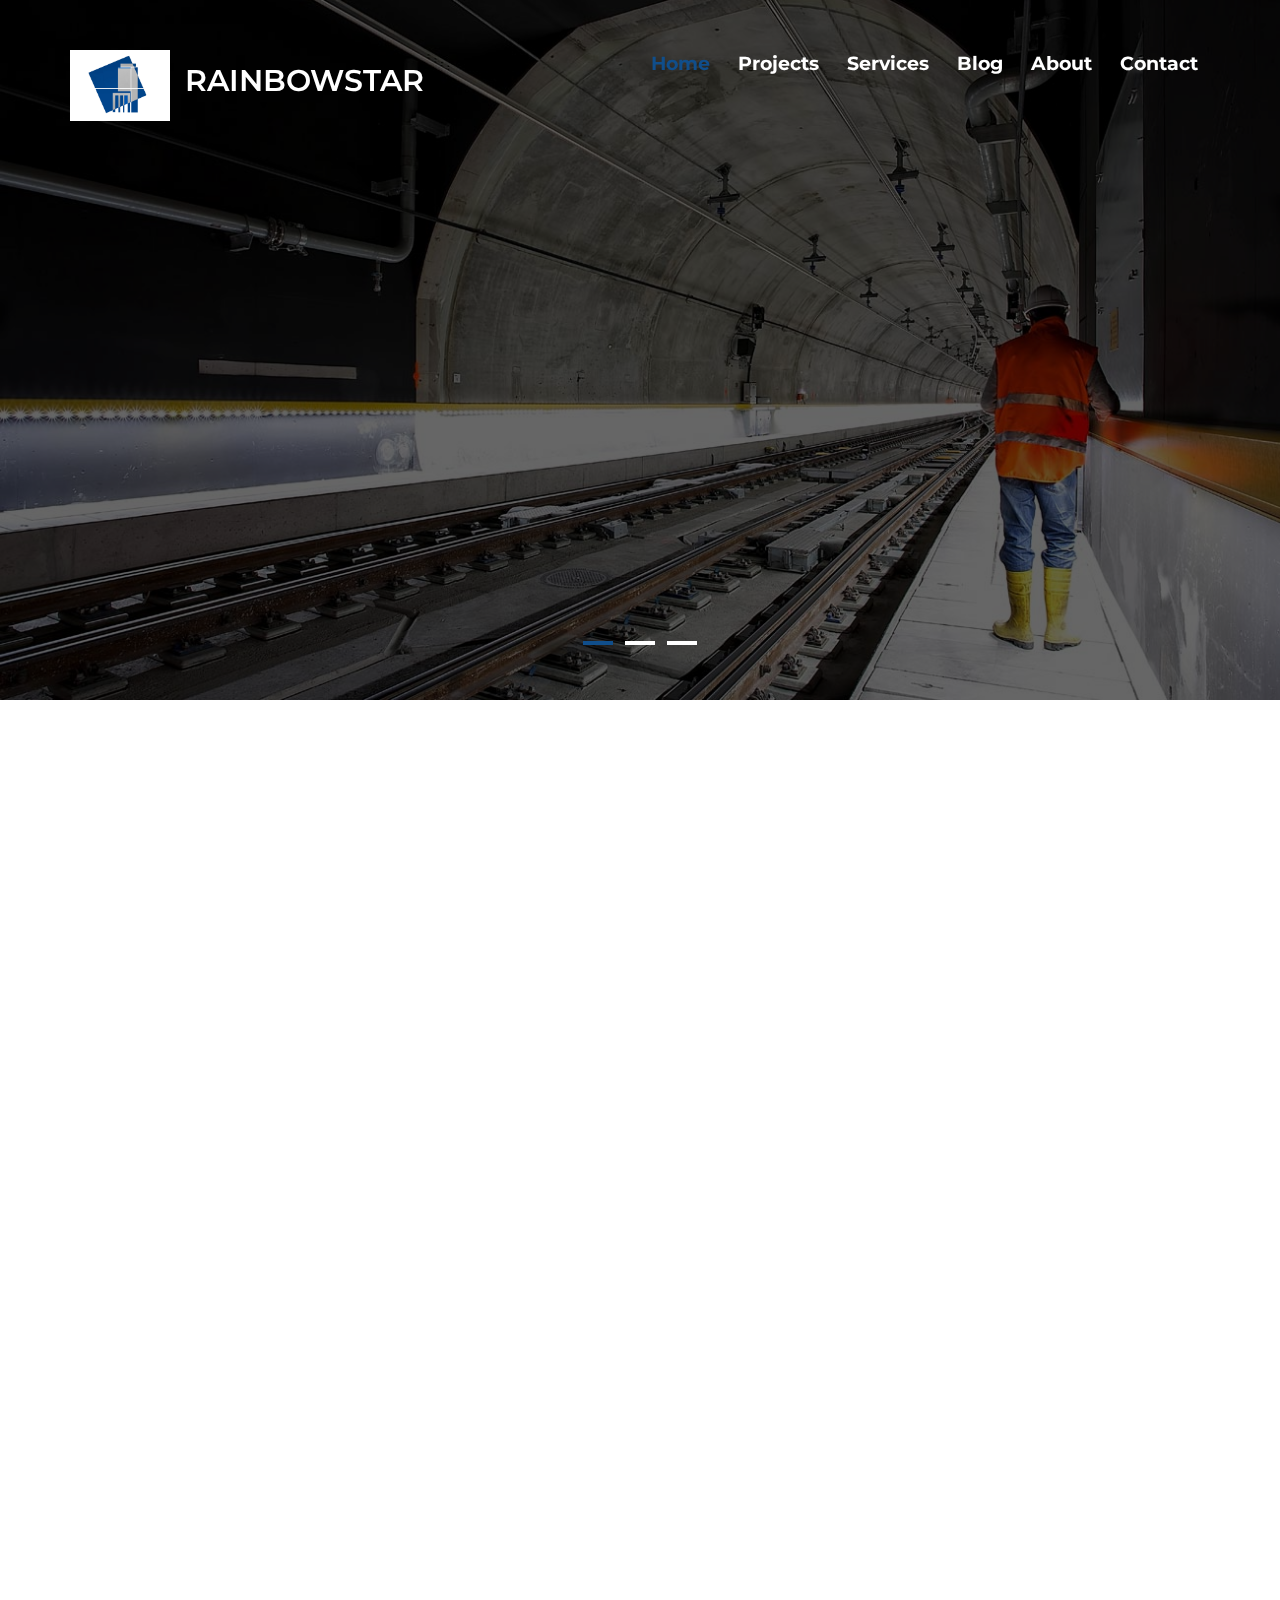
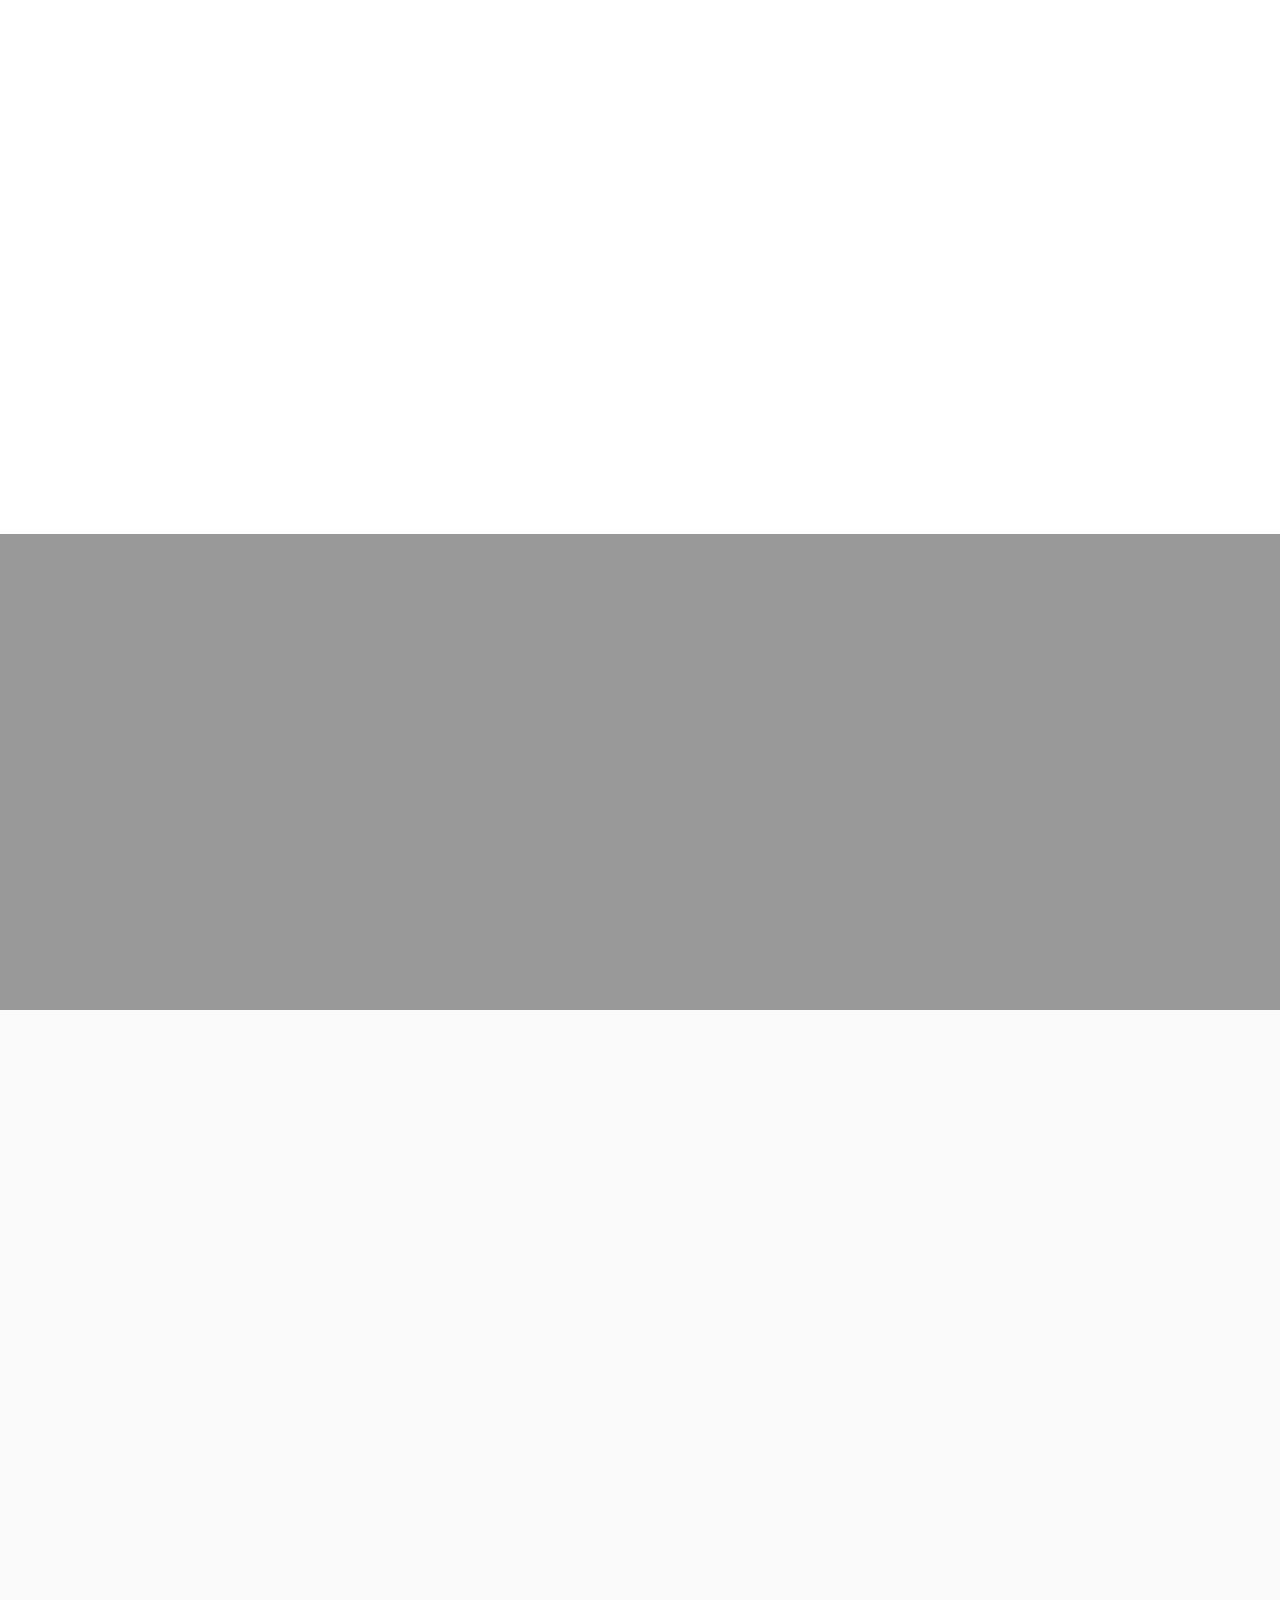
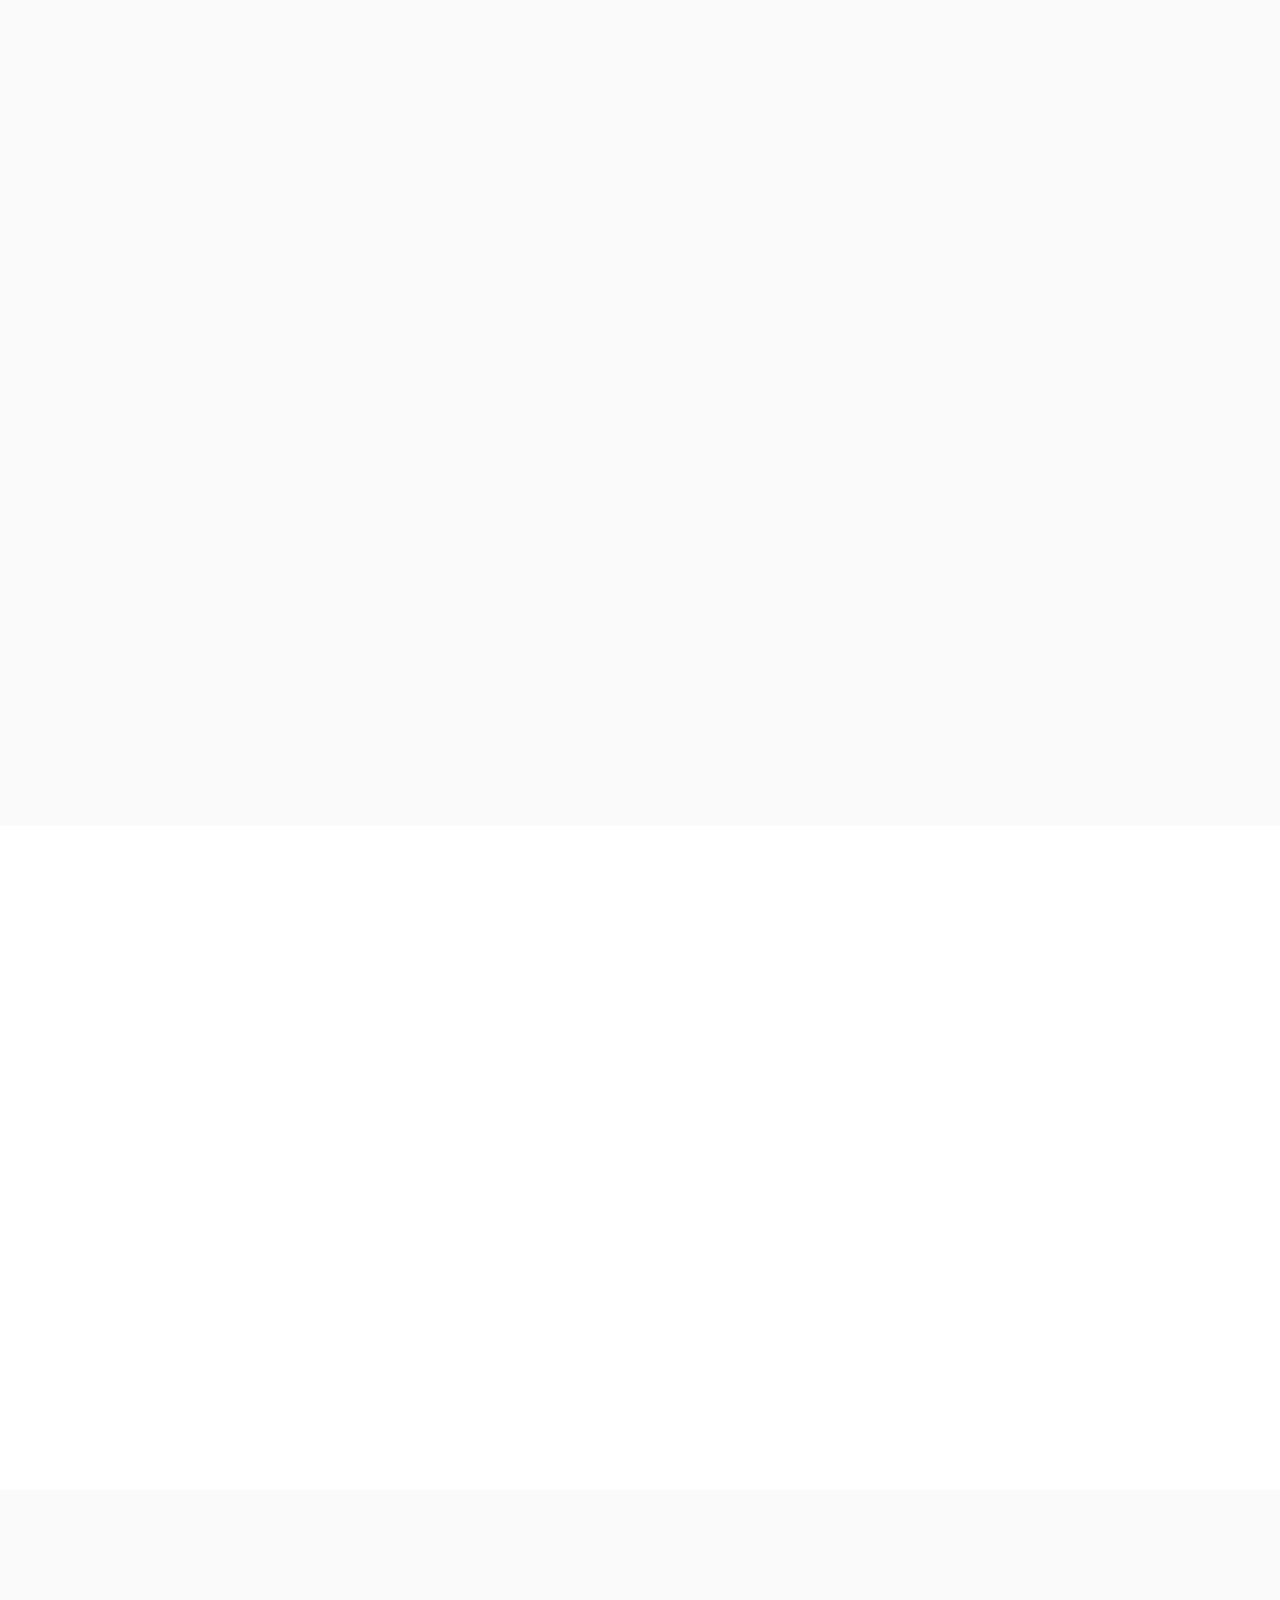
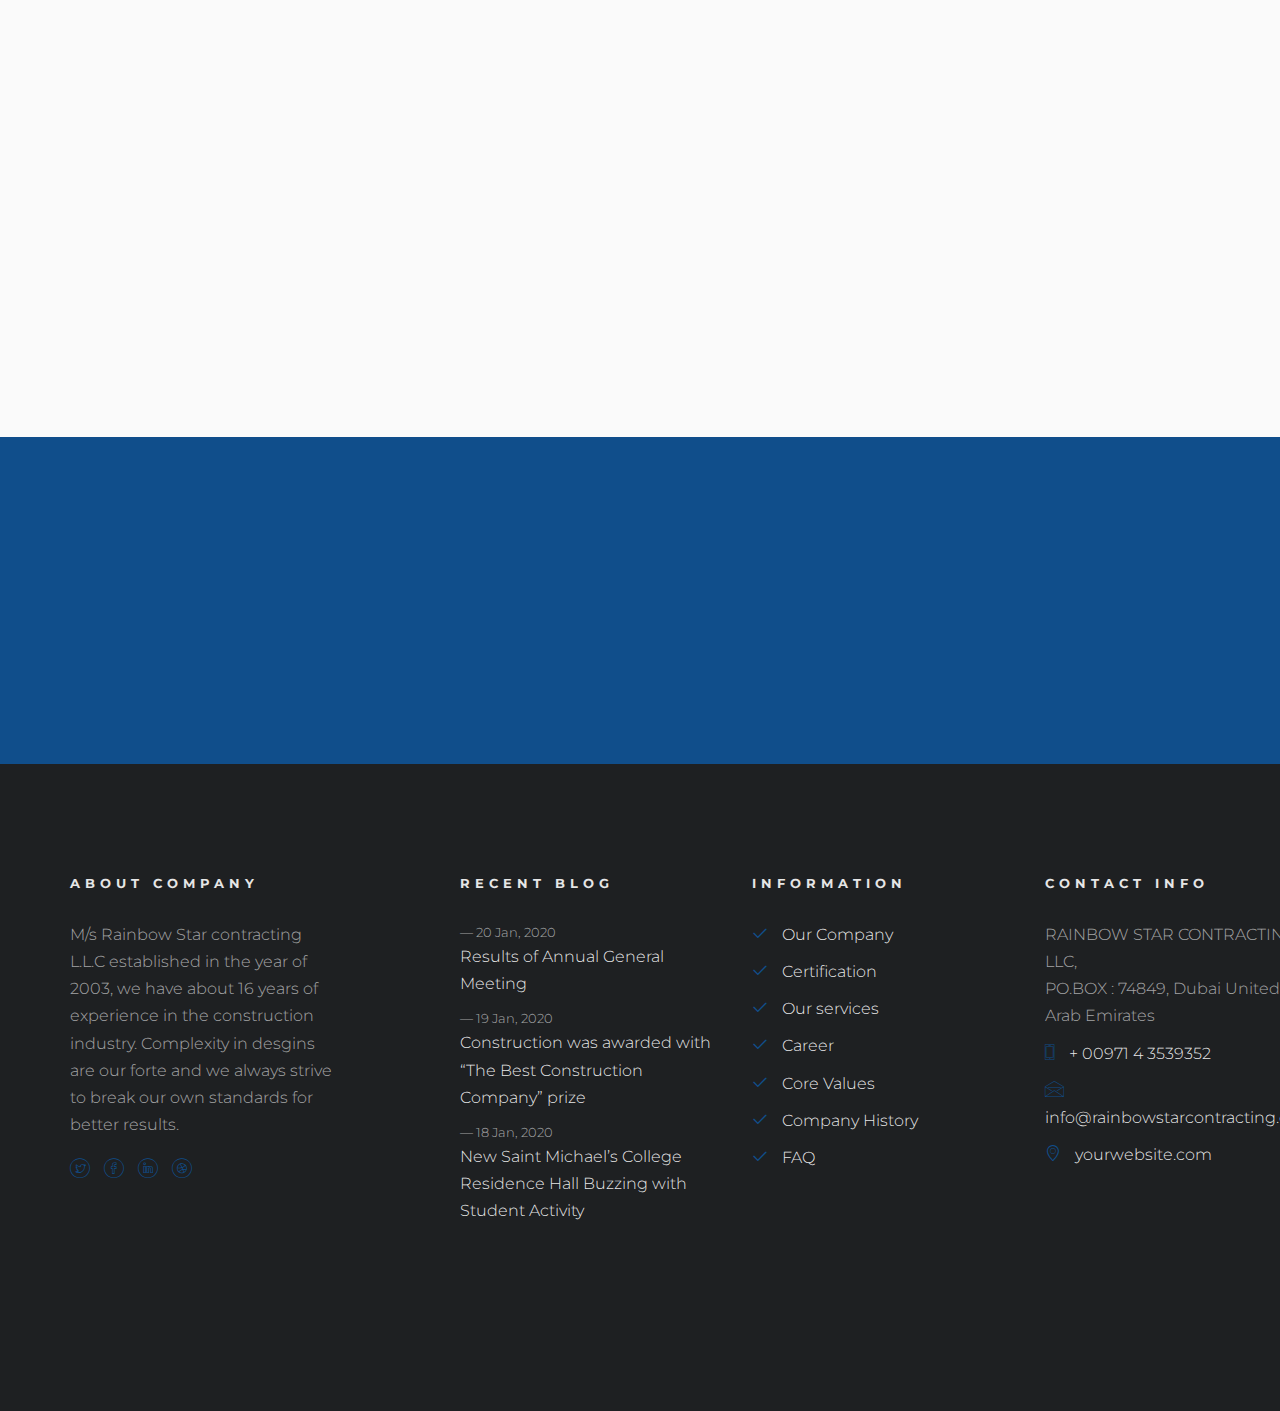
==== commit beab5b28: "Add files via upload" ====
--- a/index.html
+++ b/index.html
@@ -336,6 +336,7 @@
                                     </div>
                                 </div>
                             </div>
+                            <a class="service-btn animate-box" href="services.html">Know More Services We Offer</a>
                         </div>
                     </div>
                 </div>
@@ -399,7 +400,7 @@
                         <div class="row">
                             <div class="wrap-2">
                                 <div class="col-md-6 text-center animate-box">
-                                    <div class="staff" class="staff-img" style="background-image: url(images/person1.jpg);">
+                                    <div class="staff" class="staff-img" style="background-image: url(images/placeholder1.png);">
                                         <a href="#" class="desc">
                                             <h3>John Miller</h3>
                                             <span>Lead Engineer</span>
@@ -410,7 +411,7 @@
                                     </div>
                                 </div>
                                 <div class="col-md-6 text-center animate-box">
-                                    <div class="staff" class="staff-img" style="background-image: url(images/person2.jpg);">
+                                    <div class="staff" class="staff-img" style="background-image: url(images/placeholder1.png);">
                                         <a href="#" class="desc">
                                             <h3>Brian Smith</h3>
                                             <span>Architect</span>
@@ -441,7 +442,7 @@
                                     <div class="testimony-slide active">
                                         <div class="testimony-wrap">
                                             <figure>
-                                                <img src="images/person1.jpg" alt="user">
+                                                <img src="images/placeholder1.png" alt="user">
                                             </figure>
                                             <blockquote>
                                                 <span>Andrew Field</span>
@@ -455,7 +456,7 @@
                                     <div class="testimony-slide active">
                                         <div class="testimony-wrap">
                                             <figure>
-                                                <img src="images/person2.jpg" alt="user">
+                                                <img src="images/placeholder1.png" alt="user">
                                             </figure>
                                             <blockquote>
                                                 <span>Mark Bubble</span>
@@ -469,7 +470,7 @@
                                     <div class="testimony-slide active">
                                         <div class="testimony-wrap">
                                             <figure>
-                                                <img src="images/person3.jpg" alt="user">
+                                                <img src="images/placeholder1.png" alt="user">
                                             </figure>
                                             <blockquote>
                                                 <span>Adam Smith</span>
--- a/css/style.css
+++ b/css/style.css
@@ -1,220 +1,480 @@
 @font-face {
-  font-family: 'icomoon';
-  src: url("../fonts/icomoon/icomoon.eot?srf3rx");
-  src: url("../fonts/icomoon/icomoon.eot?srf3rx#iefix") format("embedded-opentype"), url("../fonts/icomoon/icomoon.ttf?srf3rx") format("truetype"), url("../fonts/icomoon/icomoon.woff?srf3rx") format("woff"), url("../fonts/icomoon/icomoon.svg?srf3rx#icomoon") format("svg");
-  font-weight: normal;
-  font-style: normal; }
+    font-family: 'icomoon';
+    src: url("../fonts/icomoon/icomoon.eot?srf3rx");
+    src: url("../fonts/icomoon/icomoon.eot?srf3rx#iefix") format("embedded-opentype"), url("../fonts/icomoon/icomoon.ttf?srf3rx") format("truetype"), url("../fonts/icomoon/icomoon.woff?srf3rx") format("woff"), url("../fonts/icomoon/icomoon.svg?srf3rx#icomoon") format("svg");
+    font-weight: normal;
+    font-style: normal;
+}
+
 
 /* =======================================================
 *
-* 	Template Style 
+* 	Template Style
 *
 * ======================================================= */
+
+
+/* detailed services */
+
+.service-detail h1 {
+    font-weight: 500;
+    text-align: center;
+}
+
+
+/* end of detailed services */
+
+
+/* vertical Tab */
+
+a:hover,
+a:focus {
+    text-decoration: none;
+    outline: none;
+}
+
+.vertical-tab {
+    font-family: 'Signika', sans-serif;
+    display: table;
+}
+
+.vertical-tab .nav-tabs {
+    display: table-cell;
+    width: 28%;
+    min-width: 28%;
+    vertical-align: top;
+    border: none;
+}
+
+.vertical-tab .nav-tabs li {
+    float: none;
+    vertical-align: top;
+}
+
+.vertical-tab .nav-tabs li a {
+    color: #fff;
+    background-color: #444;
+    font-size: 18px;
+    font-weight: 600;
+    letter-spacing: 1px;
+    text-align: center;
+    text-transform: uppercase;
+    padding: 14px 18px 12px;
+    margin: 0 0 10px 0;
+    border-radius: 5px 0 0 20px;
+    border: none;
+    position: relative;
+    z-index: 1;
+    transition: all 0.5s ease 0s;
+}
+
+.vertical-tab .nav-tabs li a:hover,
+.vertical-tab .nav-tabs li.active a,
+.vertical-tab .nav-tabs li.active a:hover {
+    color: #fff;
+    background-color: #104E8B;
+    text-shadow: 3px 3px 0 rgba(0, 0, 0, 0.2);
+    border: none;
+}
+
+.vertical-tab .nav-tabs li a:before,
+.vertical-tab .nav-tabs li a:after {
+    content: '';
+    background: #fff;
+    height: 100%;
+    width: 0;
+    position: absolute;
+    left: 0;
+    top: 0;
+    z-index: -1;
+    transition: all 0.3s ease;
+}
+
+.vertical-tab .nav-tabs li a:after {
+    left: auto;
+    right: 0;
+}
+
+.vertical-tab .nav-tabs li a:hover:before,
+.vertical-tab .nav-tabs li.active a:before,
+.vertical-tab .nav-tabs li a:hover:after,
+.vertical-tab .nav-tabs li.active a:after {
+    width: 100%;
+    opacity: 0;
+}
+
+.vertical-tab .tab-content {
+    color: #fff;
+    background: #104E8B;
+    font-size: 15px;
+    letter-spacing: 1px;
+    line-height: 25px;
+    padding: 12px 15px 12px 25px;
+    border-radius: 0 20px 20px 5px;
+    display: table-cell;
+    position: relative;
+}
+
+.vertical-tab .tab-content h3 {
+    font-weight: 600;
+    margin: 0 0 5px 0;
+}
+
+@media only screen and (max-width: 479px) {
+    .vertical-tab .nav-tabs {
+        width: 100%;
+        display: block;
+        border: none;
+    }
+    .vertical-tab .nav-tabs li a {
+        padding: 14px 20px 12px;
+        margin: 0 0 13px;
+        border-radius: 5px 20px;
+    }
+    .vertical-tab .tab-content {
+        padding: 20px 15px 10px;
+        border-radius: 5px 20px;
+        display: block;
+    }
+    .vertical-tab .tab-content h3 {
+        font-size: 18px;
+    }
+}
+
+
+/* end of vertical tab */
+
+.service-btn {
+    padding: 8px;
+    background: #104E8B;
+    border: 1px solid #104E8B;
+    color: white !important;
+    border-radius: 10px;
+}
+
+.service-btn:hover {
+    color: white !important;
+    font-weight: 700;
+    -webkit-transition: 0.5s;
+    -o-transition: 0.5s;
+    transition: 0.5s;
+}
+
 body {
-  font-family: "Montserrat", Arial, sans-serif;
-  font-weight: 300;
-  font-size: 16px;
-  line-height: 1.7;
-  color: gray;
-  background: #fff; }
+    font-family: "Montserrat", Arial, sans-serif;
+    font-weight: 300;
+    font-size: 16px;
+    line-height: 1.7;
+    color: gray;
+    background: #fff;
+}
 
 #page {
-  position: relative;
-  overflow-x: hidden;
-  width: 100%;
-  height: 100%;
-  -webkit-transition: 0.5s;
-  -o-transition: 0.5s;
-  transition: 0.5s; }
-  .offcanvas #page {
+    position: relative;
+    overflow-x: hidden;
+    width: 100%;
+    height: 100%;
+    -webkit-transition: 0.5s;
+    -o-transition: 0.5s;
+    transition: 0.5s;
+}
+
+.offcanvas #page {
     overflow: hidden;
-    position: absolute; }
-    .offcanvas #page:after {
-      -webkit-transition: 2s;
-      -o-transition: 2s;
-      transition: 2s;
-      position: absolute;
-      top: 0;
-      right: 0;
-      bottom: 0;
-      left: 0;
-      z-index: 101;
-      background: rgba(0, 0, 0, 0.7);
-      content: ""; }
+    position: absolute;
+}
+
+.offcanvas #page:after {
+    -webkit-transition: 2s;
+    -o-transition: 2s;
+    transition: 2s;
+    position: absolute;
+    top: 0;
+    right: 0;
+    bottom: 0;
+    left: 0;
+    z-index: 101;
+    background: rgba(0, 0, 0, 0.7);
+    content: "";
+}
 
 a {
-  color: #947054;
-  -webkit-transition: 0.5s;
-  -o-transition: 0.5s;
-  transition: 0.5s; }
-  a:hover, a:active, a:focus {
-    color: #947054;
+    color: #104E8B;
+    -webkit-transition: 0.5s;
+    -o-transition: 0.5s;
+    transition: 0.5s;
+}
+
+a:hover,
+a:active,
+a:focus {
+    color: #104E8B;
     outline: none;
-    text-decoration: none; }
+    text-decoration: none;
+}
 
 p {
-  margin-bottom: 20px; }
-
-h1, h2, h3, h4, h5, h6, figure {
-  color: #000;
-  font-family: "Montserrat", Arial, sans-serif;
-  font-weight: 400;
-  margin: 0 0 20px 0; }
+    margin-bottom: 20px;
+}
+
+h1,
+h2,
+h3,
+h4,
+h5,
+h6,
+figure {
+    color: #000;
+    font-family: "Montserrat", Arial, sans-serif;
+    font-weight: 400;
+    margin: 0 0 20px 0;
+}
 
 ::-webkit-selection {
-  color: #fff;
-  background: #947054; }
+    color: #fff;
+    background: #104E8B;
+}
 
 ::-moz-selection {
-  color: #fff;
-  background: #947054; }
+    color: #fff;
+    background: #104E8B;
+}
 
 ::selection {
-  color: #fff;
-  background: #947054; }
+    color: #fff;
+    background: #104E8B;
+}
 
 .colorlib-nav {
-  margin: 0;
-  position: absolute;
-  top: 0;
-  left: 0;
-  right: 0;
-  z-index: 9;
-  margin: 0 auto; }
-  @media screen and (max-width: 768px) {
+    margin: 0;
+    position: absolute;
+    top: 0;
+    left: 0;
+    right: 0;
+    z-index: 9;
+    margin: 0 auto;
+}
+
+@media screen and (max-width: 768px) {
     .colorlib-nav {
-      margin: 0; } }
-  .colorlib-nav .top-menu {
-    padding: 40px 30px; }
-    @media screen and (max-width: 768px) {
-      .colorlib-nav .top-menu {
-        padding: 28px 1em; } }
-  .colorlib-nav #colorlib-logo {
+        margin: 0;
+    }
+}
+
+.colorlib-nav .top-menu {
+    padding: 40px 30px;
+}
+
+@media screen and (max-width: 768px) {
+    .colorlib-nav .top-menu {
+        padding: 28px 1em;
+    }
+}
+
+
+/* logo */
+
+.rainbow-logo img {
+    float: left;
+    max-width: 100px;
+}
+
+.rainbow-logo span {
+    font-size: 30px;
+    margin: 10px;
+    text-transform: uppercase;
+    font-weight: 600;
+    display: grid;
+    padding-left: 15px;
+    padding-top: 5px;
+    color: white;
+    -webkit-transition: 0.5s;
+    -o-transition: 0.5s;
+    transition: 0.5s;
+}
+
+.rainbow-logo :hover {
+    color: #104E8B;
+}
+
+
+/* logo end */
+
+.colorlib-nav #colorlib-logo {
     font-size: 30px;
     margin: 0;
     padding: 0;
     text-transform: uppercase;
-    font-weight: 600; }
-    .colorlib-nav #colorlib-logo a {
-      position: relative;
-      color: #fff; }
-  @media screen and (max-width: 768px) {
+    font-weight: 600;
+}
+
+.colorlib-nav #colorlib-logo a {
+    position: relative;
+    color: #fff;
+}
+
+@media screen and (max-width: 768px) {
     .colorlib-nav .menu-1 {
-      display: none; } }
-  .colorlib-nav ul {
+        display: none;
+    }
+}
+
+.colorlib-nav ul {
     padding: 0;
-    margin: 8px 0 0 0; }
-    .colorlib-nav ul li {
-      padding: 0;
-      margin: 0;
-      list-style: none;
-      display: inline;
-      font-weight: 400; }
-      .colorlib-nav ul li a {
-        position: relative;
-        font-size: 19px;
-        font-weight: 700;
-        padding: 30px 12px;
-        color: rgba(255, 255, 255, 0.7);
-        -webkit-transition: 0.5s;
-        -o-transition: 0.5s;
-        transition: 0.5s; }
-        .colorlib-nav ul li a:hover {
-          color: #947054; }
-      .colorlib-nav ul li.has-dropdown {
-        position: relative; }
-        .colorlib-nav ul li.has-dropdown .dropdown {
-          width: 140px;
-          -webkit-box-shadow: 0px 14px 33px -9px rgba(0, 0, 0, 0.75);
-          -moz-box-shadow: 0px 14px 33px -9px rgba(0, 0, 0, 0.75);
-          box-shadow: 0px 14px 33px -9px rgba(0, 0, 0, 0.75);
-          z-index: 1002;
-          visibility: hidden;
-          opacity: 0;
-          position: absolute;
-          top: 40px;
-          left: 0;
-          text-align: left;
-          background: #000;
-          padding: 20px;
-          -webkit-border-radius: 4px;
-          -moz-border-radius: 4px;
-          -ms-border-radius: 4px;
-          border-radius: 4px;
-          -webkit-transition: 0s;
-          -o-transition: 0s;
-          transition: 0s; }
-          .colorlib-nav ul li.has-dropdown .dropdown:before {
-            bottom: 100%;
-            left: 40px;
-            border: solid transparent;
-            content: " ";
-            height: 0;
-            width: 0;
-            position: absolute;
-            pointer-events: none;
-            border-bottom-color: #000;
-            border-width: 8px;
-            margin-left: -8px; }
-          .colorlib-nav ul li.has-dropdown .dropdown li {
-            display: block;
-            margin-bottom: 7px; }
-            .colorlib-nav ul li.has-dropdown .dropdown li:last-child {
-              margin-bottom: 0; }
-            .colorlib-nav ul li.has-dropdown .dropdown li a {
-              padding: 2px 0;
-              display: block;
-              color: #999999;
-              line-height: 1.2;
-              text-transform: none;
-              font-size: 13px;
-              letter-spacing: 0; }
-              .colorlib-nav ul li.has-dropdown .dropdown li a:hover {
-                color: #fff; }
-        .colorlib-nav ul li.has-dropdown:hover a, .colorlib-nav ul li.has-dropdown:focus a {
-          color: #947054; }
-      .colorlib-nav ul li.btn-cta a {
-        padding: 30px 0px !important;
-        color: #fff; }
-        .colorlib-nav ul li.btn-cta a span {
-          background: #947054;
-          padding: 4px 10px;
-          display: -moz-inline-stack;
-          display: inline-block;
-          zoom: 1;
-          *display: inline;
-          -webkit-transition: 0.3s;
-          -o-transition: 0.3s;
-          transition: 0.3s;
-          -webkit-border-radius: 100px;
-          -moz-border-radius: 100px;
-          -ms-border-radius: 100px;
-          border-radius: 100px; }
-        .colorlib-nav ul li.btn-cta a:hover span {
-          -webkit-box-shadow: 0px 14px 20px -9px rgba(0, 0, 0, 0.75);
-          -moz-box-shadow: 0px 14px 20px -9px rgba(0, 0, 0, 0.75);
-          box-shadow: 0px 14px 20px -9px rgba(0, 0, 0, 0.75); }
-      .colorlib-nav ul li.active > a {
-        color: #947054 !important;
-        position: relative; }
-        .colorlib-nav ul li.active > a:after {
-          opacity: 1;
-          -webkit-transform: translate3d(0, 0, 0);
-          transform: translate3d(0, 0, 0); }
+    margin: 8px 0 0 0;
+}
+
+.colorlib-nav ul li {
+    padding: 0;
+    margin: 0;
+    list-style: none;
+    display: inline;
+    font-weight: 400;
+}
+
+.colorlib-nav ul li a {
+    position: relative;
+    font-size: 19px;
+    font-weight: 700;
+    padding: 30px 12px;
+    color: rgba(255, 255, 255, 1);
+    -webkit-transition: 0.5s;
+    -o-transition: 0.5s;
+    transition: 0.5s;
+}
+
+.colorlib-nav ul li a:hover {
+    color: #104E8B;
+}
+
+.colorlib-nav ul li.has-dropdown {
+    position: relative;
+}
+
+.colorlib-nav ul li.has-dropdown .dropdown {
+    width: 140px;
+    -webkit-box-shadow: 0px 14px 33px -9px rgba(0, 0, 0, 1);
+    -moz-box-shadow: 0px 14px 33px -9px rgba(0, 0, 0, 1);
+    box-shadow: 0px 14px 33px -9px rgba(0, 0, 0, 1);
+    z-index: 1002;
+    visibility: hidden;
+    opacity: 0;
+    position: absolute;
+    top: 40px;
+    left: 0;
+    text-align: left;
+    background: rgba(255, 255, 255, 0.692);
+    padding: 20px;
+    -webkit-border-radius: 4px;
+    -moz-border-radius: 4px;
+    -ms-border-radius: 4px;
+    border-radius: 4px;
+    -webkit-transition: 0s;
+    -o-transition: 0s;
+    transition: 0s;
+}
+
+.colorlib-nav ul li.has-dropdown .dropdown:before {
+    bottom: 100%;
+    left: 40px;
+    border: solid transparent;
+    content: " ";
+    height: 0;
+    width: 0;
+    position: absolute;
+    pointer-events: none;
+    border-bottom-color: #000;
+    border-width: 8px;
+    margin-left: -8px;
+}
+
+.colorlib-nav ul li.has-dropdown .dropdown li {
+    display: block;
+    margin-bottom: 7px;
+}
+
+.colorlib-nav ul li.has-dropdown .dropdown li:last-child {
+    margin-bottom: 0;
+}
+
+.colorlib-nav ul li.has-dropdown .dropdown li a {
+    padding: 2px 0;
+    display: block;
+    color: #0D4F8B;
+    line-height: 1.2;
+    text-transform: none;
+    font-size: 13px;
+    letter-spacing: 0;
+}
+
+.colorlib-nav ul li.has-dropdown .dropdown li a:hover {
+    color: #fff;
+    text-decoration: underline;
+    text-decoration-light: #0D4F8B;
+}
+
+.colorlib-nav ul li.has-dropdown:hover a,
+.colorlib-nav ul li.has-dropdown:focus a {
+    color: #104E8B;
+}
+
+.colorlib-nav ul li.btn-cta a {
+    padding: 30px 0px !important;
+    color: #fff;
+}
+
+.colorlib-nav ul li.btn-cta a span {
+    background: #104E8B;
+    padding: 4px 10px;
+    display: -moz-inline-stack;
+    display: inline-block;
+    zoom: 1;
+    *display: inline;
+    -webkit-transition: 0.3s;
+    -o-transition: 0.3s;
+    transition: 0.3s;
+    -webkit-border-radius: 100px;
+    -moz-border-radius: 100px;
+    -ms-border-radius: 100px;
+    border-radius: 100px;
+}
+
+.colorlib-nav ul li.btn-cta a:hover span {
+    -webkit-box-shadow: 0px 14px 20px -9px rgba(0, 0, 0, 0.75);
+    -moz-box-shadow: 0px 14px 20px -9px rgba(0, 0, 0, 0.75);
+    box-shadow: 0px 14px 20px -9px rgba(0, 0, 0, 0.75);
+}
+
+.colorlib-nav ul li.active>a {
+    color: #104E8B !important;
+    position: relative;
+}
+
+.colorlib-nav ul li.active>a:after {
+    opacity: 1;
+    -webkit-transform: translate3d(0, 0, 0);
+    transform: translate3d(0, 0, 0);
+}
 
 #colorlib-counter,
 .colorlib-bg {
-  background-size: cover;
-  background-position: top center;
-  background-repeat: no-repeat;
-  position: relative; }
+    background-size: cover;
+    background-position: top center;
+    background-repeat: no-repeat;
+    position: relative;
+}
 
 .colorlib-video {
-  overflow: hidden; }
-  @media screen and (max-width: 992px) {
+    overflow: hidden;
+}
+
+@media screen and (max-width: 992px) {
     .colorlib-video {
-      height: 450px; } }
-  .colorlib-video a {
+        height: 450px;
+    }
+}
+
+.colorlib-video a {
     z-index: 1001;
     position: absolute;
     top: 50%;
@@ -234,14 +494,18 @@
     -webkit-border-radius: 50%;
     -moz-border-radius: 50%;
     -ms-border-radius: 50%;
-    border-radius: 50%; }
-    .colorlib-video a i {
-      text-align: center;
-      display: table-cell;
-      vertical-align: middle;
-      font-size: 40px;
-      color: #947054; }
-  .colorlib-video .overlay {
+    border-radius: 50%;
+}
+
+.colorlib-video a i {
+    text-align: center;
+    display: table-cell;
+    vertical-align: middle;
+    font-size: 40px;
+    color: #104E8B;
+}
+
+.colorlib-video .overlay {
     position: absolute;
     top: 0;
     left: 0;
@@ -250,132 +514,196 @@
     background: rgba(0, 0, 0, 0.3);
     -webkit-transition: 0.5s;
     -o-transition: 0.5s;
-    transition: 0.5s; }
-  .colorlib-video:hover .overlay {
-    background: rgba(0, 0, 0, 0.7); }
-  .colorlib-video:hover a {
+    transition: 0.5s;
+}
+
+.colorlib-video:hover .overlay {
+    background: rgba(0, 0, 0, 0.7);
+}
+
+.colorlib-video:hover a {
     -webkit-transform: scale(1.1);
     -moz-transform: scale(1.1);
     -ms-transform: scale(1.1);
     -o-transform: scale(1.1);
-    transform: scale(1.1); }
+    transform: scale(1.1);
+}
 
 #colorlib-hero {
-  min-height: 700px;
-  background: #fff url(../images/loader.gif) no-repeat center center;
-  width: 100%;
-  float: left; }
-  #colorlib-hero .btn {
-    font-size: 24px; }
-    #colorlib-hero .btn.btn-primary {
-      padding: 14px 30px !important; }
-  #colorlib-hero .flexslider {
+    min-height: 700px;
+    background: #fff url(../images/loader.gif) no-repeat center center;
+    width: 100%;
+    float: left;
+}
+
+#colorlib-hero .btn {
+    font-size: 24px;
+}
+
+#colorlib-hero .btn.btn-primary {
+    padding: 14px 30px !important;
+}
+
+#colorlib-hero .flexslider {
     border: none;
     z-index: 1;
-    margin-bottom: 0; }
-    #colorlib-hero .flexslider .slides {
-      position: relative;
-      overflow: hidden; }
-      #colorlib-hero .flexslider .slides li {
-        background-repeat: no-repeat;
-        background-size: cover;
-        background-position: bottom center;
-        min-height: 650px;
-        position: relative; }
-        #colorlib-hero .flexslider .slides li .overlay {
-          position: absolute;
-          top: 0;
-          bottom: 0;
-          left: 0;
-          right: 0;
-          background: rgba(0, 0, 0, 0.6); }
-    #colorlib-hero .flexslider .flex-control-nav {
-      bottom: 2em;
-      z-index: 1000;
-      width: 0 auto; }
-      #colorlib-hero .flexslider .flex-control-nav li a {
-        background: white;
-        -webkit-box-shadow: none;
-        box-shadow: none;
-        width: 30px;
-        height: 4px;
-        cursor: pointer;
-        border-radius: 0 !important; }
-        #colorlib-hero .flexslider .flex-control-nav li a.flex-active {
-          cursor: pointer;
-          background: transparent;
-          background: #947054; }
-    #colorlib-hero .flexslider .flex-direction-nav {
-      display: none; }
-    #colorlib-hero .flexslider .slider-text {
-      max-width: 100%;
-      display: table;
-      opacity: 0;
-      height: 700px;
-      z-index: 9; }
-      #colorlib-hero .flexslider .slider-text > .slider-text-inner {
-        display: table-cell;
-        vertical-align: middle;
-        height: 700px;
-        padding: 2em; }
-        @media screen and (max-width: 768px) {
-          #colorlib-hero .flexslider .slider-text > .slider-text-inner {
-            text-align: center; } }
-        #colorlib-hero .flexslider .slider-text > .slider-text-inner span i {
-          font-size: 24px;
-          color: #F7AF1D; }
-        #colorlib-hero .flexslider .slider-text > .slider-text-inner h1, #colorlib-hero .flexslider .slider-text > .slider-text-inner h2 {
-          margin: 0;
-          padding: 0;
-          color: white; }
-        #colorlib-hero .flexslider .slider-text > .slider-text-inner h1 {
-          margin-bottom: 40px;
-          font-size: 50px;
-          line-height: 1.3;
-          font-weight: 700; }
-          @media screen and (max-width: 768px) {
-            #colorlib-hero .flexslider .slider-text > .slider-text-inner h1 {
-              font-size: 28px; } }
-        #colorlib-hero .flexslider .slider-text > .slider-text-inner h2 {
-          font-size: 16px;
-          line-height: 1.5;
-          margin-bottom: 20px;
-          text-transform: uppercase;
-          letter-spacing: 5px;
-          color: rgba(255, 255, 255, 0.7); }
-          #colorlib-hero .flexslider .slider-text > .slider-text-inner h2 a {
-            color: #947054;
-            border-bottom: 1px solid rgba(255, 205, 0, 0.7); }
-        #colorlib-hero .flexslider .slider-text > .slider-text-inner .heading-section {
-          font-size: 50px; }
-          @media screen and (max-width: 768px) {
-            #colorlib-hero .flexslider .slider-text > .slider-text-inner .heading-section {
-              font-size: 30px; } }
-        #colorlib-hero .flexslider .slider-text > .slider-text-inner s
-.colorlib-lead {
-          font-size: 20px;
-          color: #947054; }
-          #colorlib-hero .flexslider .slider-text > .slider-text-inner s
-.colorlib-lead .icon-heart {
-            color: #d9534f; }
-        #colorlib-hero .flexslider .slider-text > .slider-text-inner .btn {
-          font-size: 12px;
-          text-transform: uppercase;
-          letter-spacing: 2px;
-          color: #fff;
-          padding: 20px 30px !important;
-          border: none; }
-          #colorlib-hero .flexslider .slider-text > .slider-text-inner .btn.btn-learn {
-            background: #947054;
-            color: #fff; }
-          #colorlib-hero .flexslider .slider-text > .slider-text-inner .btn:hover {
-            background: #000 !important; }
-          @media screen and (max-width: 480px) {
-            #colorlib-hero .flexslider .slider-text > .slider-text-inner .btn {
-              width: 100%; } }
+    margin-bottom: 0;
+}
+
+#colorlib-hero .flexslider .slides {
+    position: relative;
+    overflow: hidden;
+}
+
+#colorlib-hero .flexslider .slides li {
+    background-repeat: no-repeat;
+    background-size: cover;
+    background-position: bottom center;
+    min-height: 650px;
+    position: relative;
+}
+
+#colorlib-hero .flexslider .slides li .overlay {
+    position: absolute;
+    top: 0;
+    bottom: 0;
+    left: 0;
+    right: 0;
+    background: rgba(0, 0, 0, 0.6);
+}
+
+#colorlib-hero .flexslider .flex-control-nav {
+    bottom: 2em;
+    z-index: 1000;
+    width: 0 auto;
+}
+
+#colorlib-hero .flexslider .flex-control-nav li a {
+    background: white;
+    -webkit-box-shadow: none;
+    box-shadow: none;
+    width: 30px;
+    height: 4px;
+    cursor: pointer;
+    border-radius: 0 !important;
+}
+
+#colorlib-hero .flexslider .flex-control-nav li a.flex-active {
+    cursor: pointer;
+    background: transparent;
+    background: #104E8B;
+}
+
+#colorlib-hero .flexslider .flex-direction-nav {
+    display: none;
+}
+
+#colorlib-hero .flexslider .slider-text {
+    max-width: 100%;
+    display: table;
+    opacity: 0;
+    height: 700px;
+    z-index: 9;
+}
+
+#colorlib-hero .flexslider .slider-text>.slider-text-inner {
+    display: table-cell;
+    vertical-align: middle;
+    height: 700px;
+    padding: 2em;
+}
+
+@media screen and (max-width: 768px) {
+    #colorlib-hero .flexslider .slider-text>.slider-text-inner {
+        text-align: center;
+    }
+}
+
+#colorlib-hero .flexslider .slider-text>.slider-text-inner span i {
+    font-size: 24px;
+    color: #F7AF1D;
+}
+
+#colorlib-hero .flexslider .slider-text>.slider-text-inner h1,
+#colorlib-hero .flexslider .slider-text>.slider-text-inner h2 {
+    margin: 0;
+    padding: 0;
+    color: white;
+}
+
+#colorlib-hero .flexslider .slider-text>.slider-text-inner h1 {
+    margin-bottom: 40px;
+    font-size: 50px;
+    line-height: 1.3;
+    font-weight: 700;
+}
+
+@media screen and (max-width: 768px) {
+    #colorlib-hero .flexslider .slider-text>.slider-text-inner h1 {
+        font-size: 28px;
+    }
+}
+
+#colorlib-hero .flexslider .slider-text>.slider-text-inner h2 {
+    font-size: 16px;
+    line-height: 1.5;
+    margin-bottom: 20px;
+    text-transform: uppercase;
+    letter-spacing: 5px;
+    color: rgba(255, 255, 255, 0.7);
+}
+
+#colorlib-hero .flexslider .slider-text>.slider-text-inner h2 a {
+    color: #104E8B;
+    border-bottom: 1px solid rgba(255, 205, 0, 0.7);
+}
+
+#colorlib-hero .flexslider .slider-text>.slider-text-inner .heading-section {
+    font-size: 50px;
+}
+
+@media screen and (max-width: 768px) {
+    #colorlib-hero .flexslider .slider-text>.slider-text-inner .heading-section {
+        font-size: 30px;
+    }
+}
+
+#colorlib-hero .flexslider .slider-text>.slider-text-inner s .colorlib-lead {
+    font-size: 20px;
+    color: #104E8B;
+}
+
+#colorlib-hero .flexslider .slider-text>.slider-text-inner s .colorlib-lead .icon-heart {
+    color: #d9534f;
+}
+
+#colorlib-hero .flexslider .slider-text>.slider-text-inner .btn {
+    font-size: 12px;
+    text-transform: uppercase;
+    letter-spacing: 2px;
+    color: #fff;
+    padding: 20px 30px !important;
+    border: none;
+}
+
+#colorlib-hero .flexslider .slider-text>.slider-text-inner .btn.btn-learn {
+    background: #104E8B;
+    color: #fff;
+}
+
+#colorlib-hero .flexslider .slider-text>.slider-text-inner .btn:hover {
+    background: #000 !important;
+}
+
+@media screen and (max-width: 480px) {
+    #colorlib-hero .flexslider .slider-text>.slider-text-inner .btn {
+        width: 100%;
+    }
+}
 
 .colorlib-light-grey {
-  background: #fafafa; }
+    background: #fafafa;
+}
 
 #colorlib-intro,
 #colorlib-about,
@@ -387,9 +715,11 @@
 #colorlib-counter,
 #colorlib-subscribe,
 #colorlib-footer {
-  padding: 7em 0;
-  clear: both; }
-  @media screen and (max-width: 768px) {
+    padding: 7em 0;
+    clear: both;
+}
+
+@media screen and (max-width: 768px) {
     #colorlib-intro,
     #colorlib-about,
     #colorlib-services,
@@ -400,172 +730,259 @@
     #colorlib-counter,
     #colorlib-subscribe,
     #colorlib-footer {
-      padding: 3em 0; } }
+        padding: 3em 0;
+    }
+}
 
 #colorlib-intro {
-  padding-top: 7em;
-  padding-bottom: 0; }
-  #colorlib-intro .box {
-    background: #947054;
+    padding-top: 7em;
+    padding-bottom: 0;
+}
+
+#colorlib-intro .box {
+    background: #104E8B;
     width: 80%;
     margin: 10px auto 0 auto;
-    padding: 2em 0; }
-    @media screen and (max-width: 768px) {
-      #colorlib-intro .box {
+    padding: 2em 0;
+}
+
+@media screen and (max-width: 768px) {
+    #colorlib-intro .box {
         margin-bottom: 2em;
-        width: 100%; } }
-    #colorlib-intro .box span {
-      display: block;
-      color: #fff; }
-    #colorlib-intro .box .num {
-      font-size: 120px;
-      color: #fff;
-      font-weight: 700;
-      line-height: 120px; }
-    #colorlib-intro .box .yr {
-      text-transform: uppercase;
-      font-size: 40px;
-      letter-spacing: 7px; }
-    #colorlib-intro .box .thin {
-      font-size: 18px;
-      text-transform: uppercase;
-      letter-spacing: 5px; }
+        width: 100%;
+    }
+}
+
+#colorlib-intro .box span {
+    display: block;
+    color: #fff;
+}
+
+#colorlib-intro .box .num {
+    font-size: 120px;
+    color: #fff;
+    font-weight: 700;
+    line-height: 120px;
+}
+
+#colorlib-intro .box .yr {
+    text-transform: uppercase;
+    font-size: 40px;
+    letter-spacing: 7px;
+}
+
+#colorlib-intro .box .thin {
+    font-size: 18px;
+    text-transform: uppercase;
+    letter-spacing: 5px;
+}
 
 .bg-primary-color {
-  background: #947054; }
-  .bg-primary-color p {
-    color: #fff !important; }
+    background: #104E8B;
+}
+
+.bg-primary-color p {
+    color: #fff !important;
+}
 
 .wrap {
-  padding-left: 2em; }
-  @media screen and (max-width: 768px) {
+    padding-left: 2em;
+}
+
+@media screen and (max-width: 768px) {
     .wrap {
-      padding-left: 0; } }
+        padding-left: 0;
+    }
+}
 
 .wrap-2 {
-  padding-right: 2em; }
-  @media screen and (max-width: 768px) {
+    padding-right: 2em;
+}
+
+@media screen and (max-width: 768px) {
     .wrap-2 {
-      padding-right: 0; } }
+        padding-right: 0;
+    }
+}
 
 .services {
-  margin-bottom: 60px;
-  position: relative; }
-  .services .icon {
+    margin-bottom: 60px;
+    position: relative;
+}
+
+.services .icon {
     line-height: 64px;
     position: absolute;
     top: 0;
-    left: 0; }
-    .services .icon i {
-      font-size: 50px;
-      color: #947054; }
-  .services .desc {
-    padding-left: 75px; }
-    .services .desc h3 {
-      line-height: 34px; }
+    left: 0;
+}
+
+.services .icon i {
+    font-size: 50px;
+    color: #104E8B;
+}
+
+.services .desc {
+    padding-left: 75px;
+}
+
+.services .desc h3 {
+    line-height: 34px;
+}
 
 #colorlib-project {
-  /* Owl Override Style */ }
-  #colorlib-project .owl-carousel .owl-controls,
-  #colorlib-project .owl-carousel-posts .owl-controls {
-    margin-top: 0; }
-  #colorlib-project .owl-carousel .owl-controls .owl-nav .owl-next,
-  #colorlib-project .owl-carousel .owl-controls .owl-nav .owl-prev,
-  #colorlib-project .owl-carousel-posts .owl-controls .owl-nav .owl-next,
-  #colorlib-project .owl-carousel-posts .owl-controls .owl-nav .owl-prev {
+    /* Owl Override Style */
+}
+
+#colorlib-project .owl-carousel .owl-controls,
+#colorlib-project .owl-carousel-posts .owl-controls {
+    margin-top: 0;
+}
+
+#colorlib-project .owl-carousel .owl-controls .owl-nav .owl-next,
+#colorlib-project .owl-carousel .owl-controls .owl-nav .owl-prev,
+#colorlib-project .owl-carousel-posts .owl-controls .owl-nav .owl-next,
+#colorlib-project .owl-carousel-posts .owl-controls .owl-nav .owl-prev {
     top: -5px;
     z-index: 9999;
     position: absolute;
     -webkit-transition: 0.3s;
     -o-transition: 0.3s;
     transition: 0.3s;
-    padding: 0; }
-  #colorlib-project .owl-carousel .owl-controls .owl-nav .owl-next,
-  #colorlib-project .owl-carousel-posts .owl-controls .owl-nav .owl-next {
-    right: -5px; }
-    #colorlib-project .owl-carousel .owl-controls .owl-nav .owl-next:hover,
-    #colorlib-project .owl-carousel-posts .owl-controls .owl-nav .owl-next:hover {
-      margin-right: 5px !important; }
-  #colorlib-project .owl-carousel .owl-controls .owl-nav .owl-prev,
-  #colorlib-project .owl-carousel-posts .owl-controls .owl-nav .owl-prev {
-    right: 54px; }
-    #colorlib-project .owl-carousel .owl-controls .owl-nav .owl-prev:hover,
-    #colorlib-project .owl-carousel-posts .owl-controls .owl-nav .owl-prev:hover {
-      margin-left: 0 !important; }
-  #colorlib-project .owl-carousel-posts .owl-controls .owl-nav .owl-next i,
-  #colorlib-project .owl-carousel-posts .owl-controls .owl-nav .owl-prev i,
-  #colorlib-project .owl-carousel-fullwidth .owl-controls .owl-nav .owl-next i,
-  #colorlib-project .owl-carousel-fullwidth .owl-controls .owl-nav .owl-prev i {
-    color: #000; }
-  #colorlib-project .owl-carousel-posts .owl-controls .owl-nav .owl-next:hover i,
-  #colorlib-project .owl-carousel-posts .owl-controls .owl-nav .owl-prev:hover i,
-  #colorlib-project .owl-carousel-fullwidth .owl-controls .owl-nav .owl-next:hover i,
-  #colorlib-project .owl-carousel-fullwidth .owl-controls .owl-nav .owl-prev:hover i {
-    color: #000; }
-  #colorlib-project .owl-theme .owl-controls .owl-nav [class*=owl-] {
+    padding: 0;
+}
+
+#colorlib-project .owl-carousel .owl-controls .owl-nav .owl-next,
+#colorlib-project .owl-carousel-posts .owl-controls .owl-nav .owl-next {
+    right: -5px;
+}
+
+#colorlib-project .owl-carousel .owl-controls .owl-nav .owl-next:hover,
+#colorlib-project .owl-carousel-posts .owl-controls .owl-nav .owl-next:hover {
+    margin-right: 5px !important;
+}
+
+#colorlib-project .owl-carousel .owl-controls .owl-nav .owl-prev,
+#colorlib-project .owl-carousel-posts .owl-controls .owl-nav .owl-prev {
+    right: 54px;
+}
+
+#colorlib-project .owl-carousel .owl-controls .owl-nav .owl-prev:hover,
+#colorlib-project .owl-carousel-posts .owl-controls .owl-nav .owl-prev:hover {
+    margin-left: 0 !important;
+}
+
+#colorlib-project .owl-carousel-posts .owl-controls .owl-nav .owl-next i,
+#colorlib-project .owl-carousel-posts .owl-controls .owl-nav .owl-prev i,
+#colorlib-project .owl-carousel-fullwidth .owl-controls .owl-nav .owl-next i,
+#colorlib-project .owl-carousel-fullwidth .owl-controls .owl-nav .owl-prev i {
+    color: #000;
+}
+
+#colorlib-project .owl-carousel-posts .owl-controls .owl-nav .owl-next:hover i,
+#colorlib-project .owl-carousel-posts .owl-controls .owl-nav .owl-prev:hover i,
+#colorlib-project .owl-carousel-fullwidth .owl-controls .owl-nav .owl-next:hover i,
+#colorlib-project .owl-carousel-fullwidth .owl-controls .owl-nav .owl-prev:hover i {
+    color: #000;
+}
+
+#colorlib-project .owl-theme .owl-controls .owl-nav [class*=owl-] {
     padding: 8px;
-    background: #947054;
-    border: 1px solid #947054;
+    background: #104E8B;
+    border: 1px solid #104E8B;
     -webkit-border-radius: 0;
     -moz-border-radius: 0;
     -ms-border-radius: 0;
-    border-radius: 0; }
-    #colorlib-project .owl-theme .owl-controls .owl-nav [class*=owl-] i {
-      border: none; }
-    #colorlib-project .owl-theme .owl-controls .owl-nav [class*=owl-]:hover {
-      background: #947054; }
-  #colorlib-project .owl-carousel .owl-controls .owl-nav .owl-next i,
-  #colorlib-project .owl-carousel .owl-controls .owl-nav .owl-prev i {
+    border-radius: 0;
+}
+
+#colorlib-project .owl-theme .owl-controls .owl-nav [class*=owl-] i {
+    border: none;
+}
+
+#colorlib-project .owl-theme .owl-controls .owl-nav [class*=owl-]:hover {
+    background: #104E8B;
+}
+
+#colorlib-project .owl-carousel .owl-controls .owl-nav .owl-next i,
+#colorlib-project .owl-carousel .owl-controls .owl-nav .owl-prev i {
     font-size: 14px;
     color: rgba(255, 255, 255, 0.7);
-    background: #947054; }
-  #colorlib-project .owl-carousel .owl-controls .owl-nav .owl-next:hover i,
-  #colorlib-project .owl-carousel .owl-controls .owl-nav .owl-prev:hover i {
-    color: white; }
-  #colorlib-project .owl-carousel .owl-dots {
-    display: none !important; }
-    @media screen and (max-width: 992px) {
-      #colorlib-project .owl-carousel .owl-dots {
-        display: none !important; } }
-  #colorlib-project .item {
-    position: relative; }
-    #colorlib-project .item .pop-up-overlay {
-      position: absolute;
-      top: 0;
-      bottom: 0;
-      left: 0;
-      right: 0;
-      background: rgba(255, 205, 0, 0.8);
-      opacity: 0;
-      -webkit-transition: 0.5s;
-      -o-transition: 0.5s;
-      transition: 0.5s; }
-      #colorlib-project .item .pop-up-overlay .desc {
-        position: absolute;
-        top: 50%;
-        left: 0;
-        bottom: 0;
-        right: 0;
-        margin-top: -60px;
-        padding: 30px; }
-        #colorlib-project .item .pop-up-overlay .desc h3 {
-          color: rgba(255, 255, 255, 0.9);
-          margin-bottom: 10px; }
-        #colorlib-project .item .pop-up-overlay .desc span {
-          display: block;
-          color: rgba(255, 255, 255, 0.6); }
-      #colorlib-project .item .pop-up-overlay:hover, #colorlib-project .item .pop-up-overlay:focus {
-        text-decoration: none; }
-    #colorlib-project .item:hover .pop-up-overlay, #colorlib-project .item:focus .pop-up-overlay {
-      opacity: 1; }
+    background: #104E8B;
+}
+
+#colorlib-project .owl-carousel .owl-controls .owl-nav .owl-next:hover i,
+#colorlib-project .owl-carousel .owl-controls .owl-nav .owl-prev:hover i {
+    color: white;
+}
+
+#colorlib-project .owl-carousel .owl-dots {
+    display: none !important;
+}
+
+@media screen and (max-width: 992px) {
+    #colorlib-project .owl-carousel .owl-dots {
+        display: none !important;
+    }
+}
+
+#colorlib-project .item {
+    position: relative;
+}
+
+#colorlib-project .item .pop-up-overlay {
+    position: absolute;
+    top: 0;
+    bottom: 0;
+    left: 0;
+    right: 0;
+    background: rgba(255, 205, 0, 0.8);
+    opacity: 0;
+    -webkit-transition: 0.5s;
+    -o-transition: 0.5s;
+    transition: 0.5s;
+}
+
+#colorlib-project .item .pop-up-overlay .desc {
+    position: absolute;
+    top: 50%;
+    left: 0;
+    bottom: 0;
+    right: 0;
+    margin-top: -60px;
+    padding: 30px;
+}
+
+#colorlib-project .item .pop-up-overlay .desc h3 {
+    color: rgba(255, 255, 255, 0.9);
+    margin-bottom: 10px;
+}
+
+#colorlib-project .item .pop-up-overlay .desc span {
+    display: block;
+    color: rgba(255, 255, 255, 0.6);
+}
+
+#colorlib-project .item .pop-up-overlay:hover,
+#colorlib-project .item .pop-up-overlay:focus {
+    text-decoration: none;
+}
+
+#colorlib-project .item:hover .pop-up-overlay,
+#colorlib-project .item:focus .pop-up-overlay {
+    opacity: 1;
+}
 
 .item-2 {
-  margin-bottom: 3em; }
+    margin-bottom: 3em;
+}
 
 .project-wrap {
-  position: relative;
-  display: block; }
-  .project-wrap:before {
+    position: relative;
+    display: block;
+}
+
+.project-wrap:before {
     position: absolute;
     top: -20px;
     left: -20px;
@@ -573,241 +990,341 @@
     max-width: 100%;
     height: 500px;
     background: #fafafa;
-    content: ''; }
+    content: '';
+}
 
 .project {
-  background-size: cover;
-  background-position: center center;
-  background-repeat: no-repeat;
-  position: relative;
-  height: 500px;
-  width: 100%;
-  display: table;
-  overflow: hidden; }
-  .project .desc-t {
+    background-size: cover;
+    background-position: center center;
+    background-repeat: no-repeat;
+    position: relative;
+    height: 500px;
+    width: 100%;
+    display: table;
+    overflow: hidden;
+}
+
+.project .desc-t {
     display: table;
     height: 500px;
     width: 50%;
-    margin: 0 auto; }
-    .project .desc-t .desc-tc {
-      display: table-cell;
-      vertical-align: middle;
-      height: 500px; }
-  .project .desc {
-    background: #fff;
-    padding: 2em; }
-    .project .desc p {
-      margin-bottom: 0;
-      color: gray; }
-    .project .desc h3 {
-      text-transform: uppercase;
-      font-size: 20px;
-      font-weight: 700;
-      position: relative;
-      padding-left: 70px;
-      line-height: 28px;
-      display: block; }
-      .project .desc h3 span {
-        position: absolute;
-        top: 0;
-        left: 0;
-        width: 55px;
-        height: 55px;
-        display: table;
-        text-align: center; }
-        .project .desc h3 span small {
-          display: table-cell;
-          vertical-align: middle;
-          color: #fff;
-          background: #947054;
-          font-size: 20px; }
+    margin: 0 auto;
+}
+
+.project .desc-t .desc-tc {
+    display: table-cell;
+    vertical-align: middle;
+    height: 500px;
+}
+
+.project .desc {
+    background: rgba(255, 255, 255, 0.35);
+    padding: 2em;
+}
+
+.project .desc p1 {
+    color: #0D4F8B;
+    font-weight: 700;
+}
+
+.project .desc p {
+    margin-bottom: 0;
+    color: gray;
+}
+
+.project .desc h3 {
+    text-transform: uppercase;
+    font-size: 20px;
+    font-weight: 700;
+    position: relative;
+    padding-left: 70px;
+    line-height: 28px;
+    display: block;
+}
+
+.project .desc h3 span {
+    position: absolute;
+    top: 0;
+    left: 0;
+    width: 55px;
+    height: 55px;
+    display: table;
+    text-align: center;
+}
+
+.project .desc h3 span small {
+    display: table-cell;
+    vertical-align: middle;
+    color: #fff;
+    background: #104E8B;
+    font-size: 20px;
+}
 
 #colorlib-testimony {
-  position: relative;
-  /* Owl Override Style */ }
-  #colorlib-testimony .icon {
+    position: relative;
+    /* Owl Override Style */
+}
+
+#colorlib-testimony .icon {
     position: absolute;
     top: -2.3em;
     left: 2em;
     z-index: 2;
     display: block;
-    width: 62px; }
-    #colorlib-testimony .icon i {
-      width: 100px;
-      font-size: 60px;
-      color: #e6e6e6; }
-  #colorlib-testimony .testimony-slide {
-    position: relative;
-    height: auto; }
-    #colorlib-testimony .testimony-slide span {
-      font-size: 18px;
-      font-weight: 700;
-      display: block;
-      color: #000;
-      margin-bottom: 20px;
-      text-transform: uppercase; }
-    #colorlib-testimony .testimony-slide figure {
-      float: left; }
-      #colorlib-testimony .testimony-slide figure img {
-        width: 140px; }
-        @media screen and (max-width: 768px) {
-          #colorlib-testimony .testimony-slide figure img {
-            width: 80px; } }
+    width: 62px;
+}
+
+#colorlib-testimony .icon i {
+    width: 100px;
+    font-size: 60px;
+    color: #e6e6e6;
+}
+
+#colorlib-testimony .testimony-slide {
+    position: relative;
+    height: auto;
+}
+
+#colorlib-testimony .testimony-slide span {
+    font-size: 18px;
+    font-weight: 700;
+    display: block;
+    color: #000;
+    margin-bottom: 20px;
+    text-transform: uppercase;
+}
+
+#colorlib-testimony .testimony-slide figure {
+    float: left;
+}
+
+#colorlib-testimony .testimony-slide figure img {
+    width: 140px;
+}
+
+@media screen and (max-width: 768px) {
+    #colorlib-testimony .testimony-slide figure img {
+        width: 80px;
+    }
+}
+
+#colorlib-testimony .testimony-slide blockquote {
+    border: none;
+    margin: 0 auto;
+    width: 100%;
+    position: relative;
+    padding: 0 0 0 170px;
+    color: #000;
+}
+
+@media screen and (max-width: 768px) {
     #colorlib-testimony .testimony-slide blockquote {
-      border: none;
-      margin: 0 auto;
-      width: 100%;
-      position: relative;
-      padding: 0 0 0 170px;
-      color: #000; }
-      @media screen and (max-width: 768px) {
-        #colorlib-testimony .testimony-slide blockquote {
-          padding-left: 100px; } }
-  #colorlib-testimony .testimony-wrap {
+        padding-left: 100px;
+    }
+}
+
+#colorlib-testimony .testimony-wrap {
     background: #fff;
     padding: 2em;
     width: 100%;
-    float: left; }
-  #colorlib-testimony .owl-carousel .owl-controls,
-  #colorlib-testimony .owl-carousel-posts .owl-controls {
-    margin-top: 0; }
-  #colorlib-testimony .owl-carousel .owl-controls .owl-nav .owl-next,
-  #colorlib-testimony .owl-carousel .owl-controls .owl-nav .owl-prev,
-  #colorlib-testimony .owl-carousel-posts .owl-controls .owl-nav .owl-next,
-  #colorlib-testimony .owl-carousel-posts .owl-controls .owl-nav .owl-prev {
+    float: left;
+}
+
+#colorlib-testimony .owl-carousel .owl-controls,
+#colorlib-testimony .owl-carousel-posts .owl-controls {
+    margin-top: 0;
+}
+
+#colorlib-testimony .owl-carousel .owl-controls .owl-nav .owl-next,
+#colorlib-testimony .owl-carousel .owl-controls .owl-nav .owl-prev,
+#colorlib-testimony .owl-carousel-posts .owl-controls .owl-nav .owl-next,
+#colorlib-testimony .owl-carousel-posts .owl-controls .owl-nav .owl-prev {
     top: -5px;
     z-index: 9999;
     position: absolute;
     -webkit-transition: 0.3s;
     -o-transition: 0.3s;
     transition: 0.3s;
-    padding: 0; }
-    @media screen and (max-width: 768px) {
-      #colorlib-testimony .owl-carousel .owl-controls .owl-nav .owl-next,
-      #colorlib-testimony .owl-carousel .owl-controls .owl-nav .owl-prev,
-      #colorlib-testimony .owl-carousel-posts .owl-controls .owl-nav .owl-next,
-      #colorlib-testimony .owl-carousel-posts .owl-controls .owl-nav .owl-prev {
-        top: -50px; } }
-  #colorlib-testimony .owl-carousel .owl-controls .owl-nav .owl-next,
-  #colorlib-testimony .owl-carousel-posts .owl-controls .owl-nav .owl-next {
-    right: -5px; }
-    #colorlib-testimony .owl-carousel .owl-controls .owl-nav .owl-next:hover,
-    #colorlib-testimony .owl-carousel-posts .owl-controls .owl-nav .owl-next:hover {
-      margin-right: 5px !important; }
-  #colorlib-testimony .owl-carousel .owl-controls .owl-nav .owl-prev,
-  #colorlib-testimony .owl-carousel-posts .owl-controls .owl-nav .owl-prev {
-    right: 54px; }
-    #colorlib-testimony .owl-carousel .owl-controls .owl-nav .owl-prev:hover,
-    #colorlib-testimony .owl-carousel-posts .owl-controls .owl-nav .owl-prev:hover {
-      margin-left: 0 !important; }
-  #colorlib-testimony .owl-carousel-posts .owl-controls .owl-nav .owl-next i,
-  #colorlib-testimony .owl-carousel-posts .owl-controls .owl-nav .owl-prev i,
-  #colorlib-testimony .owl-carousel-fullwidth .owl-controls .owl-nav .owl-next i,
-  #colorlib-testimony .owl-carousel-fullwidth .owl-controls .owl-nav .owl-prev i {
-    color: #000; }
-  #colorlib-testimony .owl-carousel-posts .owl-controls .owl-nav .owl-next:hover i,
-  #colorlib-testimony .owl-carousel-posts .owl-controls .owl-nav .owl-prev:hover i,
-  #colorlib-testimony .owl-carousel-fullwidth .owl-controls .owl-nav .owl-next:hover i,
-  #colorlib-testimony .owl-carousel-fullwidth .owl-controls .owl-nav .owl-prev:hover i {
-    color: #000; }
-  #colorlib-testimony .owl-theme .owl-controls .owl-nav [class*=owl-] {
+    padding: 0;
+}
+
+@media screen and (max-width: 768px) {
+    #colorlib-testimony .owl-carousel .owl-controls .owl-nav .owl-next,
+    #colorlib-testimony .owl-carousel .owl-controls .owl-nav .owl-prev,
+    #colorlib-testimony .owl-carousel-posts .owl-controls .owl-nav .owl-next,
+    #colorlib-testimony .owl-carousel-posts .owl-controls .owl-nav .owl-prev {
+        top: -50px;
+    }
+}
+
+#colorlib-testimony .owl-carousel .owl-controls .owl-nav .owl-next,
+#colorlib-testimony .owl-carousel-posts .owl-controls .owl-nav .owl-next {
+    right: -5px;
+}
+
+#colorlib-testimony .owl-carousel .owl-controls .owl-nav .owl-next:hover,
+#colorlib-testimony .owl-carousel-posts .owl-controls .owl-nav .owl-next:hover {
+    margin-right: 5px !important;
+}
+
+#colorlib-testimony .owl-carousel .owl-controls .owl-nav .owl-prev,
+#colorlib-testimony .owl-carousel-posts .owl-controls .owl-nav .owl-prev {
+    right: 54px;
+}
+
+#colorlib-testimony .owl-carousel .owl-controls .owl-nav .owl-prev:hover,
+#colorlib-testimony .owl-carousel-posts .owl-controls .owl-nav .owl-prev:hover {
+    margin-left: 0 !important;
+}
+
+#colorlib-testimony .owl-carousel-posts .owl-controls .owl-nav .owl-next i,
+#colorlib-testimony .owl-carousel-posts .owl-controls .owl-nav .owl-prev i,
+#colorlib-testimony .owl-carousel-fullwidth .owl-controls .owl-nav .owl-next i,
+#colorlib-testimony .owl-carousel-fullwidth .owl-controls .owl-nav .owl-prev i {
+    color: #000;
+}
+
+#colorlib-testimony .owl-carousel-posts .owl-controls .owl-nav .owl-next:hover i,
+#colorlib-testimony .owl-carousel-posts .owl-controls .owl-nav .owl-prev:hover i,
+#colorlib-testimony .owl-carousel-fullwidth .owl-controls .owl-nav .owl-next:hover i,
+#colorlib-testimony .owl-carousel-fullwidth .owl-controls .owl-nav .owl-prev:hover i {
+    color: #000;
+}
+
+#colorlib-testimony .owl-theme .owl-controls .owl-nav [class*=owl-] {
     padding: 8px;
-    background: #947054;
-    border: 1px solid #947054;
+    background: #104E8B;
+    border: 1px solid #104E8B;
     -webkit-border-radius: 0;
     -moz-border-radius: 0;
     -ms-border-radius: 0;
-    border-radius: 0; }
-    #colorlib-testimony .owl-theme .owl-controls .owl-nav [class*=owl-] i {
-      border: none; }
-    #colorlib-testimony .owl-theme .owl-controls .owl-nav [class*=owl-]:hover {
-      background: #947054; }
-  #colorlib-testimony .owl-carousel .owl-controls .owl-nav .owl-next i,
-  #colorlib-testimony .owl-carousel .owl-controls .owl-nav .owl-prev i {
+    border-radius: 0;
+}
+
+#colorlib-testimony .owl-theme .owl-controls .owl-nav [class*=owl-] i {
+    border: none;
+}
+
+#colorlib-testimony .owl-theme .owl-controls .owl-nav [class*=owl-]:hover {
+    background: #104E8B;
+}
+
+#colorlib-testimony .owl-carousel .owl-controls .owl-nav .owl-next i,
+#colorlib-testimony .owl-carousel .owl-controls .owl-nav .owl-prev i {
     font-size: 14px;
     color: rgba(255, 255, 255, 0.7);
-    background: #947054; }
-  #colorlib-testimony .owl-carousel .owl-controls .owl-nav .owl-next:hover i,
-  #colorlib-testimony .owl-carousel .owl-controls .owl-nav .owl-prev:hover i {
-    color: white; }
-  #colorlib-testimony .owl-carousel .owl-dots {
-    display: none !important; }
-    @media screen and (max-width: 992px) {
-      #colorlib-testimony .owl-carousel .owl-dots {
-        display: none !important; } }
+    background: #104E8B;
+}
+
+#colorlib-testimony .owl-carousel .owl-controls .owl-nav .owl-next:hover i,
+#colorlib-testimony .owl-carousel .owl-controls .owl-nav .owl-prev:hover i {
+    color: white;
+}
+
+#colorlib-testimony .owl-carousel .owl-dots {
+    display: none !important;
+}
+
+@media screen and (max-width: 992px) {
+    #colorlib-testimony .owl-carousel .owl-dots {
+        display: none !important;
+    }
+}
 
 #colorlib-counter {
-  position: relative; }
+    position: relative;
+}
 
 .colorlib-counters {
-  padding: 3em 0;
-  background-size: cover;
-  background-attachment: fixed;
-  background-position: center center; }
-  .colorlib-counters .overlay {
+    padding: 3em 0;
+    background-size: cover;
+    background-attachment: fixed;
+    background-position: center center;
+}
+
+.colorlib-counters .overlay {
     z-index: 0;
     position: absolute;
     bottom: 0;
     top: 0;
     left: 0;
     right: 0;
-    background: rgba(0, 0, 0, 0.4); }
-  .colorlib-counters .icon {
+    background: rgba(0, 0, 0, 0.4);
+}
+
+.colorlib-counters .icon {
     width: 100px;
     height: 100px;
     display: table;
     margin: 0 auto;
-    margin-bottom: 20px; }
-    .colorlib-counters .icon i {
-      display: table-cell;
-      vertical-align: middle;
-      width: 100px;
-      height: 100px;
-      font-size: 50px;
-      color: #fff;
-      background: #947054;
-      -webkit-border-radius: 50%;
-      -moz-border-radius: 50%;
-      -ms-border-radius: 50%;
-      border-radius: 50%; }
-  .colorlib-counters .counter-wrap {
-    border: 1px solid red !important; }
-  .colorlib-counters .colorlib-counter {
+    margin-bottom: 20px;
+}
+
+.colorlib-counters .icon i {
+    display: table-cell;
+    vertical-align: middle;
+    width: 100px;
+    height: 100px;
+    font-size: 50px;
+    color: #fff;
+    background: #104E8B;
+    -webkit-border-radius: 50%;
+    -moz-border-radius: 50%;
+    -ms-border-radius: 50%;
+    border-radius: 50%;
+}
+
+.colorlib-counters .counter-wrap {
+    border: 1px solid red !important;
+}
+
+.colorlib-counters .colorlib-counter {
     font-size: 40px;
     display: block;
     color: white;
     font-family: "Montserrat", Arial, sans-serif;
     width: 100%;
     font-weight: 700;
-    margin-bottom: .3em; }
-  .colorlib-counters .colorlib-counter-label {
+    margin-bottom: .3em;
+}
+
+.colorlib-counters .colorlib-counter-label {
     color: rgba(255, 255, 255, 0.7);
     text-transform: uppercase;
     font-size: 14px;
     letter-spacing: 5px;
     margin-bottom: 2em;
-    display: block; }
+    display: block;
+}
 
 .blog-entry {
-  position: relative;
-  display: block;
-  background: #fafafa;
-  padding: 1.5em;
-  margin-bottom: 30px; }
-  .blog-entry span {
+    position: relative;
+    display: block;
+    background: #fafafa;
+    padding: 1.5em;
+    margin-bottom: 30px;
+}
+
+.blog-entry span {
     color: #999999;
     display: block;
     margin-bottom: 10px;
     text-transform: uppercase;
     letter-spacing: 3px;
-    font-size: 14px; }
-  .blog-entry h2 {
+    font-size: 14px;
+}
+
+.blog-entry h2 {
     font-weight: 400;
     font-size: 24px;
-    line-height: 38px; }
-    .blog-entry h2 a {
-      color: #000; }
-  .blog-entry .blog-img {
+    line-height: 38px;
+}
+
+.blog-entry h2 a {
+    color: #000;
+}
+
+.blog-entry .blog-img {
     width: 100px;
     height: 100px;
     display: block;
@@ -816,84 +1333,124 @@
     -webkit-border-radius: 50%;
     -moz-border-radius: 50%;
     -ms-border-radius: 50%;
-    border-radius: 50%; }
-  .blog-entry .desc {
-    padding-left: 130px; }
+    border-radius: 50%;
+}
+
+.blog-entry .desc {
+    padding-left: 130px;
+}
 
 article {
-  margin-bottom: 3em; }
-  article .blog-img {
+    margin-bottom: 3em;
+}
+
+article .blog-img {
     height: 500px;
-    z-index: -1; }
-  article .entry {
+    z-index: -1;
+}
+
+article .entry {
     width: 70%;
     margin: 0 auto;
     margin-top: -5em;
     z-index: 1;
     background: #fff;
     padding: 5em 9em;
-    position: relative; }
-    @media screen and (max-width: 768px) {
-      article .entry {
+    position: relative;
+}
+
+@media screen and (max-width: 768px) {
+    article .entry {
         padding: 7em 1em 1em;
-        width: 90%; } }
+        width: 90%;
+    }
+}
+
+article .entry h2 {
+    font-weight: 700;
+    font-size: 40px;
+    line-height: 50px;
+}
+
+@media screen and (max-width: 768px) {
     article .entry h2 {
-      font-weight: 700;
-      font-size: 40px;
-      line-height: 50px; }
-      @media screen and (max-width: 768px) {
-        article .entry h2 {
-          font-size: 28px;
-          line-height: 38px; } }
-      article .entry h2 a {
-        color: #000; }
-    article .entry p {
-      font-size: 20px; }
-    article .entry .meta {
-      position: absolute;
-      top: 0;
-      left: 0;
-      display: block;
-      background: #000;
-      padding: .8em; }
-      article .entry .meta p {
-        text-align: center;
-        text-transform: uppercase;
-        margin-bottom: 0;
-        font-size: 16px; }
-        article .entry .meta p span {
-          display: block;
-          color: #fff; }
-          article .entry .meta p span:first-child {
-            font-weight: 700; }
-          article .entry .meta p span:last-child {
-            font-weight: 400; }
-    article .entry .meta-2 {
-      color: #b3b3b3; }
-      article .entry .meta-2 span {
-        margin-right: 10px; }
-        article .entry .meta-2 span i {
-          color: #666666; }
+        font-size: 28px;
+        line-height: 38px;
+    }
+}
+
+article .entry h2 a {
+    color: #000;
+}
+
+article .entry p {
+    font-size: 20px;
+}
+
+article .entry .meta {
+    position: absolute;
+    top: 0;
+    left: 0;
+    display: block;
+    background: #000;
+    padding: .8em;
+}
+
+article .entry .meta p {
+    text-align: center;
+    text-transform: uppercase;
+    margin-bottom: 0;
+    font-size: 16px;
+}
+
+article .entry .meta p span {
+    display: block;
+    color: #fff;
+}
+
+article .entry .meta p span:first-child {
+    font-weight: 700;
+}
+
+article .entry .meta p span:last-child {
+    font-weight: 400;
+}
+
+article .entry .meta-2 {
+    color: #b3b3b3;
+}
+
+article .entry .meta-2 span {
+    margin-right: 10px;
+}
+
+article .entry .meta-2 span i {
+    color: #666666;
+}
 
 .staff,
 .blog-img {
-  background-size: cover;
-  background-position: center center;
-  background-repeat: no-repeat;
-  position: relative; }
+    background-size: cover;
+    background-position: center center;
+    background-repeat: no-repeat;
+    position: relative;
+}
 
 .about {
-  margin-bottom: 30px; }
+    margin-bottom: 30px;
+}
 
 .staff {
-  height: 400px;
-  display: block;
-  position: relative;
-  margin-bottom: 40px;
-  -webkit-transition: 0s;
-  -o-transition: 0s;
-  transition: 0s; }
-  .staff .desc {
+    height: 400px;
+    display: block;
+    position: relative;
+    margin-bottom: 40px;
+    -webkit-transition: 0s;
+    -o-transition: 0s;
+    transition: 0s;
+}
+
+.staff .desc {
     position: absolute;
     bottom: 20px;
     left: 20px;
@@ -902,341 +1459,482 @@
     padding: 1.5em 1em;
     opacity: 1;
     height: 105px;
-    overflow: hidden; }
-    .staff .desc h3 {
-      font-weight: 700;
-      text-transform: uppercase;
-      margin-bottom: 10px;
-      font-size: 20px; }
-    .staff .desc span {
-      color: #b3b3b3;
-      display: block;
-      margin-bottom: 20px;
-      text-transform: uppercase;
-      letter-spacing: 5px;
-      font-size: 14px; }
-    .staff .desc .parag {
-      opacity: 0;
-      -webkit-transition: 0.1s;
-      -o-transition: 0.1s;
-      transition: 0.1s; }
-      .staff .desc .parag p {
-        color: #4d4d4d; }
-  .staff:hover .desc {
+    overflow: hidden;
+}
+
+.staff .desc h3 {
+    font-weight: 700;
+    text-transform: uppercase;
+    margin-bottom: 10px;
+    font-size: 20px;
+}
+
+.staff .desc span {
+    color: #b3b3b3;
+    display: block;
+    margin-bottom: 20px;
+    text-transform: uppercase;
+    letter-spacing: 5px;
+    font-size: 14px;
+}
+
+.staff .desc .parag {
+    opacity: 0;
+    -webkit-transition: 0.1s;
+    -o-transition: 0.1s;
+    transition: 0.1s;
+}
+
+.staff .desc .parag p {
+    color: #4d4d4d;
+}
+
+.staff:hover .desc {
     opacity: 1;
     margin-top: 10px;
-    height: 210px; }
-    .staff:hover .desc .parag {
-      opacity: 1; }
+    height: 210px;
+}
+
+.staff:hover .desc .parag {
+    opacity: 1;
+}
 
 .contact-info-wrap {
-  margin-bottom: 3em; }
-  .contact-info-wrap p span {
-    padding-right: 10px; }
-    .contact-info-wrap p span i {
-      font-size: 20px;
-      color: #947054; }
+    margin-bottom: 3em;
+}
+
+.contact-info-wrap p span {
+    padding-right: 10px;
+}
+
+.contact-info-wrap p span i {
+    font-size: 20px;
+    color: #104E8B;
+}
 
 .form-control {
-  -webkit-box-shadow: none;
-  -moz-box-shadow: none;
-  -ms-box-shadow: none;
-  -o-box-shadow: none;
-  box-shadow: none;
-  border: none;
-  font-size: 16px !important;
-  font-weight: 300;
-  -webkit-border-radius: 0px;
-  -moz-border-radius: 0px;
-  -ms-border-radius: 0px;
-  border-radius: 0px; }
-  .form-control:focus, .form-control:active {
+    -webkit-box-shadow: none;
+    -moz-box-shadow: none;
+    -ms-box-shadow: none;
+    -o-box-shadow: none;
+    box-shadow: none;
+    border: none;
+    font-size: 16px !important;
+    font-weight: 300;
+    -webkit-border-radius: 0px;
+    -moz-border-radius: 0px;
+    -ms-border-radius: 0px;
+    border-radius: 0px;
+}
+
+.form-control:focus,
+.form-control:active {
     -webkit-box-shadow: none;
     box-shadow: none;
-    border: 2px solid rgba(0, 0, 0, 0.8); }
+    border: 2px solid rgba(0, 0, 0, 0.8);
+}
 
 input[type="text"] {
-  height: 50px; }
+    height: 50px;
+}
 
 .form-group {
-  margin-bottom: 30px; }
-  .form-group .btn-modify {
+    margin-bottom: 30px;
+}
+
+.form-group .btn-modify {
     text-transform: uppercase;
     letter-spacing: 1px;
     font-weight: 700;
     font-size: 13px;
-    padding: 10px 15px; }
+    padding: 10px 15px;
+}
 
 .colorlib-social-icons {
-  margin: 0;
-  padding: 0; }
-  .colorlib-social-icons li {
+    margin: 0;
+    padding: 0;
+}
+
+.colorlib-social-icons li {
     margin: 0;
     padding: 0;
     list-style: none;
     display: -moz-inline-stack;
     display: inline-block;
     zoom: 1;
-    *display: inline; }
-    .colorlib-social-icons li a {
-      display: -moz-inline-stack;
-      display: inline-block;
-      zoom: 1;
-      *display: inline;
-      color: #947054;
-      padding-left: 10px;
-      padding-right: 10px; }
-      .colorlib-social-icons li a i {
-        font-size: 20px; }
+    *display: inline;
+}
+
+.colorlib-social-icons li a {
+    display: -moz-inline-stack;
+    display: inline-block;
+    zoom: 1;
+    *display: inline;
+    color: #104E8B;
+    padding-left: 10px;
+    padding-right: 10px;
+}
+
+.colorlib-social-icons li a i {
+    font-size: 20px;
+}
 
 .colorlib-heading {
-  margin-bottom: 5em; }
-  .colorlib-heading .sm {
+    margin-bottom: 5em;
+}
+
+.colorlib-heading .sm {
     font-size: 16px;
     letter-spacing: 20px;
     color: #cccccc;
     text-transform: uppercase;
     display: block;
     margin-bottom: 30px;
-    font-weight: 300; }
-  .colorlib-heading h2 {
+    font-weight: 300;
+}
+
+.colorlib-heading h2 {
     font-size: 50px;
     text-transform: uppercase;
-    letter-spacing: 2px; }
+    letter-spacing: 2px;
+}
+
+.colorlib-heading h2 span {
+    display: block;
+    margin-bottom: 0;
+    line-height: 60px;
+}
+
+@media screen and (max-width: 480px) {
     .colorlib-heading h2 span {
-      display: block;
-      margin-bottom: 0;
-      line-height: 60px; }
-      @media screen and (max-width: 480px) {
-        .colorlib-heading h2 span {
-          line-height: 50px;
-          font-size: 40px; } }
-    .colorlib-heading h2 .thin {
-      font-weight: 100; }
-    .colorlib-heading h2 .thick {
-      font-weight: 700; }
+        line-height: 50px;
+        font-size: 40px;
+    }
+}
+
+.colorlib-heading h2 .thin {
+    font-weight: 100;
+}
+
+.colorlib-heading h2 .thick {
+    font-weight: 700;
+}
 
 #colorlib-subscribe {
-  padding: 4em 0;
-  color: #fff;
-  background: #947054; }
-  #colorlib-subscribe .colorlib-heading {
-    margin-bottom: 0; }
+    padding: 4em 0;
+    color: #fff;
+    background: #104E8B;
+}
+
+#colorlib-subscribe .colorlib-heading {
+    margin-bottom: 0;
+}
+
+#colorlib-subscribe .colorlib-heading h2 {
+    color: #fff !important;
+    font-size: 50px;
+    margin-bottom: 50px;
+    font-weight: 700;
+}
+
+@media screen and (max-width: 768px) {
     #colorlib-subscribe .colorlib-heading h2 {
-      color: #fff !important;
-      font-size: 50px;
-      margin-bottom: 50px;
-      font-weight: 700; }
-      @media screen and (max-width: 768px) {
-        #colorlib-subscribe .colorlib-heading h2 {
-          font-size: 30px; } }
-    #colorlib-subscribe .colorlib-heading p {
-      font-size: 22px;
-      font-weight: 400; }
+        font-size: 30px;
+    }
+}
+
+#colorlib-subscribe .colorlib-heading p {
+    font-size: 22px;
+    font-weight: 400;
+}
 
 .qbstp-header-subscribe .form-group {
-  position: relative;
-  width: 100%; }
-  @media screen and (max-width: 480px) {
+    position: relative;
+    width: 100%;
+}
+
+@media screen and (max-width: 480px) {
     .qbstp-header-subscribe .form-group {
-      width: 100%; } }
-  .qbstp-header-subscribe .form-group input::-webkit-input-placeholder {
-    color: #333333; }
-  .qbstp-header-subscribe .form-group input::-moz-input-placeholder {
-    color: #333333; }
-  .qbstp-header-subscribe .form-group input::-ms-input-placeholder {
-    color: #333333; }
-  .qbstp-header-subscribe .form-group input::-o-input-placeholder {
-    color: #333333; }
-  .qbstp-header-subscribe .form-group input::input-placeholder {
-    color: #333333; }
+        width: 100%;
+    }
+}
+
+.qbstp-header-subscribe .form-group input::-webkit-input-placeholder {
+    color: #333333;
+}
+
+.qbstp-header-subscribe .form-group input::-moz-input-placeholder {
+    color: #333333;
+}
+
+.qbstp-header-subscribe .form-group input::-ms-input-placeholder {
+    color: #333333;
+}
+
+.qbstp-header-subscribe .form-group input::-o-input-placeholder {
+    color: #333333;
+}
+
+.qbstp-header-subscribe .form-group input::input-placeholder {
+    color: #333333;
+}
 
 .qbstp-header-subscribe #email {
-  font-size: 18px;
-  width: 100%;
-  padding-right: 3em;
-  border: none;
-  border: 2px solid #fff;
-  background: #fff;
-  color: #333333 !important; }
+    font-size: 18px;
+    width: 100%;
+    padding-right: 3em;
+    border: none;
+    border: 2px solid #fff;
+    background: #fff;
+    color: #333333 !important;
+}
 
 .qbstp-header-subscribe button {
-  position: absolute;
-  top: 0;
-  right: -4px;
-  border-top-left-radius: 0px !important;
-  border-bottom-left-radius: 0px !important;
-  background: #000;
-  color: #fff;
-  border: none;
-  padding: 14px; }
+    position: absolute;
+    top: 0;
+    right: -4px;
+    border-top-left-radius: 0px !important;
+    border-bottom-left-radius: 0px !important;
+    background: #000;
+    color: #fff;
+    border: none;
+    padding: 14px;
+}
 
 #colorlib-footer {
-  background: #1E2022;
-  color: rgba(255, 255, 255, 0.6) !important; }
-  #colorlib-footer .colorlib-footer-links {
+    background: #1E2022;
+    color: rgba(255, 255, 255, 0.6) !important;
+}
+
+#colorlib-footer .colorlib-footer-links {
     padding: 0;
-    margin: 0; }
-    @media screen and (max-width: 768px) {
-      #colorlib-footer .colorlib-footer-links {
-        margin-bottom: 30px; } }
-    #colorlib-footer .colorlib-footer-links li {
-      padding: 0;
-      margin: 0 0 10px 0;
-      list-style: none;
-      display: block; }
-      #colorlib-footer .colorlib-footer-links li span {
-        display: block;
-        font-size: 13px; }
-      #colorlib-footer .colorlib-footer-links li a {
-        color: rgba(255, 255, 255, 0.9);
-        text-decoration: none; }
-        #colorlib-footer .colorlib-footer-links li a i {
-          padding-right: 10px;
-          color: #947054; }
-        #colorlib-footer .colorlib-footer-links li a:hover {
-          text-decoration: underline; }
-  #colorlib-footer .colorlib-social-icons li a {
+    margin: 0;
+}
+
+@media screen and (max-width: 768px) {
+    #colorlib-footer .colorlib-footer-links {
+        margin-bottom: 30px;
+    }
+}
+
+#colorlib-footer .colorlib-footer-links li {
+    padding: 0;
+    margin: 0 0 10px 0;
+    list-style: none;
+    display: block;
+}
+
+#colorlib-footer .colorlib-footer-links li span {
+    display: block;
+    font-size: 13px;
+}
+
+#colorlib-footer .colorlib-footer-links li a {
+    color: rgba(255, 255, 255, 0.9);
+    text-decoration: none;
+}
+
+#colorlib-footer .colorlib-footer-links li a i {
+    padding-right: 10px;
+    color: #104E8B;
+}
+
+#colorlib-footer .colorlib-footer-links li a:hover {
+    text-decoration: underline;
+}
+
+#colorlib-footer .colorlib-social-icons li a {
     padding-left: 10px;
-    padding-right: 10px; }
-    #colorlib-footer .colorlib-social-icons li a:first-child {
-      padding-left: 0; }
-  #colorlib-footer h4 {
+    padding-right: 10px;
+}
+
+#colorlib-footer .colorlib-social-icons li a:first-child {
+    padding-left: 0;
+}
+
+#colorlib-footer h4 {
     margin-bottom: 30px;
     font-size: 13px;
     color: #e6e6e6;
     text-transform: uppercase;
     letter-spacing: 5px;
-    font-weight: 700; }
+    font-weight: 700;
+}
 
 .map-head {
-  text-align: center;
+    text-align: center;
 }
 
 #map {
-  width: 100%;
-  height: 500px;
-  position: relative; }
-  @media screen and (max-width: 768px) {
+    width: 100%;
+    height: 500px;
+    position: relative;
+}
+
+@media screen and (max-width: 768px) {
     #map {
-      height: 200px; } }
+        height: 200px;
+    }
+}
 
 #colorlib-offcanvas {
-  position: absolute;
-  z-index: 1901;
-  width: 270px;
-  background: black;
-  top: 0;
-  right: 0;
-  top: 0;
-  bottom: 0;
-  padding: 75px 40px 40px 40px;
-  overflow-y: auto;
-  display: none;
-  -moz-transform: translateX(270px);
-  -webkit-transform: translateX(270px);
-  -ms-transform: translateX(270px);
-  -o-transform: translateX(270px);
-  transform: translateX(270px);
-  -webkit-transition: 0.5s;
-  -o-transition: 0.5s;
-  transition: 0.5s; }
-  @media screen and (max-width: 768px) {
+    position: absolute;
+    z-index: 1901;
+    width: 270px;
+    background: black;
+    top: 0;
+    right: 0;
+    top: 0;
+    bottom: 0;
+    padding: 75px 40px 40px 40px;
+    overflow-y: auto;
+    display: none;
+    -moz-transform: translateX(270px);
+    -webkit-transform: translateX(270px);
+    -ms-transform: translateX(270px);
+    -o-transform: translateX(270px);
+    transform: translateX(270px);
+    -webkit-transition: 0.5s;
+    -o-transition: 0.5s;
+    transition: 0.5s;
+}
+
+@media screen and (max-width: 768px) {
     #colorlib-offcanvas {
-      display: block; } }
-  .offcanvas #colorlib-offcanvas {
+        display: block;
+    }
+}
+
+.offcanvas #colorlib-offcanvas {
     -moz-transform: translateX(0px);
     -webkit-transform: translateX(0px);
     -ms-transform: translateX(0px);
     -o-transform: translateX(0px);
-    transform: translateX(0px); }
-  #colorlib-offcanvas a {
-    color: rgba(255, 255, 255, 0.5); }
-    #colorlib-offcanvas a:hover {
-      color: rgba(255, 255, 255, 0.8); }
-  #colorlib-offcanvas ul {
+    transform: translateX(0px);
+}
+
+#colorlib-offcanvas a {
+    color: rgba(255, 255, 255, 0.5);
+}
+
+#colorlib-offcanvas a:hover {
+    color: rgba(255, 255, 255, 0.8);
+}
+
+#colorlib-offcanvas ul {
     padding: 0;
-    margin: 0; }
-    #colorlib-offcanvas ul li {
-      padding: 0;
-      margin: 0;
-      list-style: none; }
-      #colorlib-offcanvas ul li > ul {
-        padding-left: 20px;
-        display: none; }
-      #colorlib-offcanvas ul li.offcanvas-has-dropdown > a {
-        display: block;
-        position: relative; }
-        #colorlib-offcanvas ul li.offcanvas-has-dropdown > a:after {
-          position: absolute;
-          right: 0px;
-          font-family: 'icomoon';
-          speak: none;
-          font-style: normal;
-          font-weight: normal;
-          font-variant: normal;
-          text-transform: none;
-          line-height: 1;
-          /* Better Font Rendering =========== */
-          -webkit-font-smoothing: antialiased;
-          -moz-osx-font-smoothing: grayscale;
-          content: "\e0c5";
-          font-size: 20px;
-          color: rgba(255, 255, 255, 0.2);
-          -webkit-transition: 0.5s;
-          -o-transition: 0.5s;
-          transition: 0.5s; }
-      #colorlib-offcanvas ul li.offcanvas-has-dropdown.active a:after {
-        -webkit-transform: rotate(-180deg);
-        -moz-transform: rotate(-180deg);
-        -ms-transform: rotate(-180deg);
-        -o-transform: rotate(-180deg);
-        transform: rotate(-180deg); }
+    margin: 0;
+}
+
+#colorlib-offcanvas ul li {
+    padding: 0;
+    margin: 0;
+    list-style: none;
+}
+
+#colorlib-offcanvas ul li>ul {
+    padding-left: 20px;
+    display: none;
+}
+
+#colorlib-offcanvas ul li.offcanvas-has-dropdown>a {
+    display: block;
+    position: relative;
+}
+
+#colorlib-offcanvas ul li.offcanvas-has-dropdown>a:after {
+    position: absolute;
+    right: 0px;
+    font-family: 'icomoon';
+    speak: none;
+    font-style: normal;
+    font-weight: normal;
+    font-variant: normal;
+    text-transform: none;
+    line-height: 1;
+    /* Better Font Rendering =========== */
+    -webkit-font-smoothing: antialiased;
+    -moz-osx-font-smoothing: grayscale;
+    content: "\e0c5";
+    font-size: 20px;
+    color: rgba(255, 255, 255, 0.2);
+    -webkit-transition: 0.5s;
+    -o-transition: 0.5s;
+    transition: 0.5s;
+}
+
+#colorlib-offcanvas ul li.offcanvas-has-dropdown.active a:after {
+    -webkit-transform: rotate(-180deg);
+    -moz-transform: rotate(-180deg);
+    -ms-transform: rotate(-180deg);
+    -o-transform: rotate(-180deg);
+    transform: rotate(-180deg);
+}
 
 .gototop {
-  position: fixed;
-  bottom: 20px;
-  right: 20px;
-  z-index: 999;
-  opacity: 0;
-  visibility: hidden;
-  -webkit-transition: 0.5s;
-  -o-transition: 0.5s;
-  transition: 0.5s; }
-  .gototop.active {
+    position: fixed;
+    bottom: 20px;
+    right: 20px;
+    z-index: 999;
+    opacity: 0;
+    visibility: hidden;
+    -webkit-transition: 0.5s;
+    -o-transition: 0.5s;
+    transition: 0.5s;
+}
+
+.gototop.active {
     opacity: 1;
-    visibility: visible; }
-  .gototop a {
+    visibility: visible;
+}
+
+.gototop a {
     width: 50px;
     height: 50px;
     display: table;
-    background: #947054;
+    background: #104E8B;
     color: #fff;
     text-align: center;
     -webkit-border-radius: 4px;
     -moz-border-radius: 4px;
     -ms-border-radius: 4px;
-    border-radius: 4px; }
-    .gototop a i {
-      height: 50px;
-      display: table-cell;
-      vertical-align: middle; }
-    .gototop a:hover, .gototop a:active, .gototop a:focus {
-      text-decoration: none;
-      outline: none; }
+    border-radius: 4px;
+}
+
+.gototop a i {
+    height: 50px;
+    display: table-cell;
+    vertical-align: middle;
+}
+
+.gototop a:hover,
+.gototop a:active,
+.gototop a:focus {
+    text-decoration: none;
+    outline: none;
+}
 
 .colorlib-nav-toggle {
-  width: 25px;
-  height: 25px;
-  cursor: pointer;
-  text-decoration: none;
-  top: 1.6em !important; }
-  .colorlib-nav-toggle.active i::before, .colorlib-nav-toggle.active i::after {
-    background: #444; }
-  .colorlib-nav-toggle:hover, .colorlib-nav-toggle:focus, .colorlib-nav-toggle:active {
+    width: 25px;
+    height: 25px;
+    cursor: pointer;
+    text-decoration: none;
+    top: 1.6em !important;
+}
+
+.colorlib-nav-toggle.active i::before,
+.colorlib-nav-toggle.active i::after {
+    background: #444;
+}
+
+.colorlib-nav-toggle:hover,
+.colorlib-nav-toggle:focus,
+.colorlib-nav-toggle:active {
     outline: none;
-    border-bottom: none !important; }
-  .colorlib-nav-toggle i {
+    border-bottom: none !important;
+}
+
+.colorlib-nav-toggle i {
     position: relative;
     display: inline-block;
     width: 25px;
@@ -1248,187 +1946,278 @@
     background: #252525;
     -webkit-transition: all .2s ease-out;
     -o-transition: all .2s ease-out;
-    transition: all .2s ease-out; }
-    .colorlib-nav-toggle i::before, .colorlib-nav-toggle i::after {
-      content: '';
-      width: 25px;
-      height: 2px;
-      background: #252525;
-      position: absolute;
-      left: 0;
-      -webkit-transition: all .2s ease-out;
-      -o-transition: all .2s ease-out;
-      transition: all .2s ease-out; }
-  .colorlib-nav-toggle.colorlib-nav-white > i {
-    color: #fff;
-    background: #fff; }
-    .colorlib-nav-toggle.colorlib-nav-white > i::before, .colorlib-nav-toggle.colorlib-nav-white > i::after {
-      background: #fff; }
+    transition: all .2s ease-out;
+}
+
+.colorlib-nav-toggle i::before,
+.colorlib-nav-toggle i::after {
+    content: '';
+    width: 25px;
+    height: 2px;
+    background: #252525;
+    position: absolute;
+    left: 0;
+    -webkit-transition: all .2s ease-out;
+    -o-transition: all .2s ease-out;
+    transition: all .2s ease-out;
+}
+
+.colorlib-nav-toggle.colorlib-nav-white>i {
+    color: #fff;
+    background: #fff;
+}
+
+.colorlib-nav-toggle.colorlib-nav-white>i::before,
+.colorlib-nav-toggle.colorlib-nav-white>i::after {
+    background: #fff;
+}
 
 .colorlib-nav-toggle i::before {
-  top: -7px; }
+    top: -7px;
+}
 
 .colorlib-nav-toggle i::after {
-  bottom: -7px; }
+    bottom: -7px;
+}
 
 .colorlib-nav-toggle:hover i::before {
-  top: -10px; }
+    top: -10px;
+}
 
 .colorlib-nav-toggle:hover i::after {
-  bottom: -10px; }
+    bottom: -10px;
+}
 
 .colorlib-nav-toggle.active i {
-  background: transparent; }
+    background: transparent;
+}
 
 .colorlib-nav-toggle.active i::before {
-  top: 0;
-  -webkit-transform: rotateZ(45deg);
-  -moz-transform: rotateZ(45deg);
-  -ms-transform: rotateZ(45deg);
-  -o-transform: rotateZ(45deg);
-  transform: rotateZ(45deg);
-  background: #fff; }
+    top: 0;
+    -webkit-transform: rotateZ(45deg);
+    -moz-transform: rotateZ(45deg);
+    -ms-transform: rotateZ(45deg);
+    -o-transform: rotateZ(45deg);
+    transform: rotateZ(45deg);
+    background: #fff;
+}
 
 .colorlib-nav-toggle.active i::after {
-  bottom: 0;
-  -webkit-transform: rotateZ(-45deg);
-  -moz-transform: rotateZ(-45deg);
-  -ms-transform: rotateZ(-45deg);
-  -o-transform: rotateZ(-45deg);
-  transform: rotateZ(-45deg);
-  background: #fff; }
+    bottom: 0;
+    -webkit-transform: rotateZ(-45deg);
+    -moz-transform: rotateZ(-45deg);
+    -ms-transform: rotateZ(-45deg);
+    -o-transform: rotateZ(-45deg);
+    transform: rotateZ(-45deg);
+    background: #fff;
+}
 
 .colorlib-nav-toggle {
-  position: absolute;
-  right: 0px;
-  top: 65px;
-  z-index: 21;
-  padding: 6px 0 0 0;
-  display: block;
-  margin: 0 auto;
-  display: none;
-  height: 44px;
-  width: 44px;
-  z-index: 2001;
-  border-bottom: none !important; }
-  @media screen and (max-width: 768px) {
+    position: absolute;
+    right: 0px;
+    top: 65px;
+    z-index: 21;
+    padding: 6px 0 0 0;
+    display: block;
+    margin: 0 auto;
+    display: none;
+    height: 44px;
+    width: 44px;
+    z-index: 2001;
+    border-bottom: none !important;
+}
+
+@media screen and (max-width: 768px) {
     .colorlib-nav-toggle {
-      display: block; } }
+        display: block;
+    }
+}
 
 .btn {
-  margin-right: 4px;
-  margin-bottom: 4px;
-  font-size: 16px;
-  font-weight: 400;
-  -webkit-border-radius: 0;
-  -moz-border-radius: 0;
-  -ms-border-radius: 0;
-  border-radius: 0;
-  -webkit-transition: 0.5s;
-  -o-transition: 0.5s;
-  transition: 0.5s;
-  padding: 8px 20px; }
-  .btn.btn-md {
-    padding: 8px 20px !important; }
-  .btn.btn-lg {
-    padding: 18px 36px !important; }
-  .btn:hover, .btn:active, .btn:focus {
+    margin-right: 4px;
+    margin-bottom: 4px;
+    font-size: 16px;
+    font-weight: 400;
+    -webkit-border-radius: 0;
+    -moz-border-radius: 0;
+    -ms-border-radius: 0;
+    border-radius: 0;
+    -webkit-transition: 0.5s;
+    -o-transition: 0.5s;
+    transition: 0.5s;
+    padding: 8px 20px;
+}
+
+.btn.btn-md {
+    padding: 8px 20px !important;
+}
+
+.btn.btn-lg {
+    padding: 18px 36px !important;
+}
+
+.btn:hover,
+.btn:active,
+.btn:focus {
     -webkit-box-shadow: none !important;
     box-shadow: none !important;
-    outline: none !important; }
+    outline: none !important;
+}
 
 .btn-primary {
-  background: #947054;
-  color: #fff;
-  border: 2px solid #947054; }
-  .btn-primary:hover, .btn-primary:focus, .btn-primary:active {
+    background: #104E8B;
+    color: #fff;
+    border: 2px solid #104E8B;
+}
+
+.btn-primary:hover,
+.btn-primary:focus,
+.btn-primary:active {
     background: #ffd21a !important;
-    border-color: #ffd21a !important; }
-  .btn-primary.btn-outline {
+    border-color: #ffd21a !important;
+}
+
+.btn-primary.btn-outline {
     background: transparent;
-    color: #947054;
-    border: 2px solid #947054; }
-    .btn-primary.btn-outline:hover, .btn-primary.btn-outline:focus, .btn-primary.btn-outline:active {
-      background: #947054;
-      color: #fff; }
+    color: #104E8B;
+    border: 2px solid #104E8B;
+}
+
+.btn-primary.btn-outline:hover,
+.btn-primary.btn-outline:focus,
+.btn-primary.btn-outline:active {
+    background: #104E8B;
+    color: #fff;
+}
 
 .btn-success {
-  background: #5cb85c;
-  color: #fff;
-  border: 2px solid #5cb85c; }
-  .btn-success:hover, .btn-success:focus, .btn-success:active {
+    background: #5cb85c;
+    color: #fff;
+    border: 2px solid #5cb85c;
+}
+
+.btn-success:hover,
+.btn-success:focus,
+.btn-success:active {
     background: #4cae4c !important;
-    border-color: #4cae4c !important; }
-  .btn-success.btn-outline {
+    border-color: #4cae4c !important;
+}
+
+.btn-success.btn-outline {
     background: transparent;
     color: #5cb85c;
-    border: 2px solid #5cb85c; }
-    .btn-success.btn-outline:hover, .btn-success.btn-outline:focus, .btn-success.btn-outline:active {
-      background: #5cb85c;
-      color: #fff; }
+    border: 2px solid #5cb85c;
+}
+
+.btn-success.btn-outline:hover,
+.btn-success.btn-outline:focus,
+.btn-success.btn-outline:active {
+    background: #5cb85c;
+    color: #fff;
+}
 
 .btn-info {
-  background: #5bc0de;
-  color: #fff;
-  border: 2px solid #5bc0de; }
-  .btn-info:hover, .btn-info:focus, .btn-info:active {
+    background: #5bc0de;
+    color: #fff;
+    border: 2px solid #5bc0de;
+}
+
+.btn-info:hover,
+.btn-info:focus,
+.btn-info:active {
     background: #46b8da !important;
-    border-color: #46b8da !important; }
-  .btn-info.btn-outline {
+    border-color: #46b8da !important;
+}
+
+.btn-info.btn-outline {
     background: transparent;
     color: #5bc0de;
-    border: 2px solid #5bc0de; }
-    .btn-info.btn-outline:hover, .btn-info.btn-outline:focus, .btn-info.btn-outline:active {
-      background: #5bc0de;
-      color: #fff; }
+    border: 2px solid #5bc0de;
+}
+
+.btn-info.btn-outline:hover,
+.btn-info.btn-outline:focus,
+.btn-info.btn-outline:active {
+    background: #5bc0de;
+    color: #fff;
+}
 
 .btn-warning {
-  background: #f0ad4e;
-  color: #fff;
-  border: 2px solid #f0ad4e; }
-  .btn-warning:hover, .btn-warning:focus, .btn-warning:active {
+    background: #f0ad4e;
+    color: #fff;
+    border: 2px solid #f0ad4e;
+}
+
+.btn-warning:hover,
+.btn-warning:focus,
+.btn-warning:active {
     background: #eea236 !important;
-    border-color: #eea236 !important; }
-  .btn-warning.btn-outline {
+    border-color: #eea236 !important;
+}
+
+.btn-warning.btn-outline {
     background: transparent;
     color: #f0ad4e;
-    border: 2px solid #f0ad4e; }
-    .btn-warning.btn-outline:hover, .btn-warning.btn-outline:focus, .btn-warning.btn-outline:active {
-      background: #f0ad4e;
-      color: #fff; }
+    border: 2px solid #f0ad4e;
+}
+
+.btn-warning.btn-outline:hover,
+.btn-warning.btn-outline:focus,
+.btn-warning.btn-outline:active {
+    background: #f0ad4e;
+    color: #fff;
+}
 
 .btn-danger {
-  background: #d9534f;
-  color: #fff;
-  border: 2px solid #d9534f; }
-  .btn-danger:hover, .btn-danger:focus, .btn-danger:active {
+    background: #d9534f;
+    color: #fff;
+    border: 2px solid #d9534f;
+}
+
+.btn-danger:hover,
+.btn-danger:focus,
+.btn-danger:active {
     background: #d43f3a !important;
-    border-color: #d43f3a !important; }
-  .btn-danger.btn-outline {
+    border-color: #d43f3a !important;
+}
+
+.btn-danger.btn-outline {
     background: transparent;
     color: #d9534f;
-    border: 2px solid #d9534f; }
-    .btn-danger.btn-outline:hover, .btn-danger.btn-outline:focus, .btn-danger.btn-outline:active {
-      background: #d9534f;
-      color: #fff; }
+    border: 2px solid #d9534f;
+}
+
+.btn-danger.btn-outline:hover,
+.btn-danger.btn-outline:focus,
+.btn-danger.btn-outline:active {
+    background: #d9534f;
+    color: #fff;
+}
 
 .btn-outline {
-  background: none;
-  border: 2px solid gray;
-  font-size: 16px;
-  -webkit-transition: 0.3s;
-  -o-transition: 0.3s;
-  transition: 0.3s; }
-  .btn-outline:hover, .btn-outline:focus, .btn-outline:active {
+    background: none;
+    border: 2px solid gray;
+    font-size: 16px;
+    -webkit-transition: 0.3s;
+    -o-transition: 0.3s;
+    transition: 0.3s;
+}
+
+.btn-outline:hover,
+.btn-outline:focus,
+.btn-outline:active {
     -webkit-box-shadow: none;
-    box-shadow: none; }
+    box-shadow: none;
+}
 
 .btn.with-arrow {
-  position: relative;
-  -webkit-transition: 0.3s;
-  -o-transition: 0.3s;
-  transition: 0.3s; }
-  .btn.with-arrow i {
+    position: relative;
+    -webkit-transition: 0.3s;
+    -o-transition: 0.3s;
+    transition: 0.3s;
+}
+
+.btn.with-arrow i {
     visibility: hidden;
     opacity: 0;
     position: absolute;
@@ -1437,50 +2226,65 @@
     margin-top: -8px;
     -webkit-transition: 0.2s;
     -o-transition: 0.2s;
-    transition: 0.2s; }
-  .btn.with-arrow:hover {
-    padding-right: 50px; }
-    .btn.with-arrow:hover i {
-      color: #fff;
-      right: 18px;
-      visibility: visible;
-      opacity: 1; }
+    transition: 0.2s;
+}
+
+.btn.with-arrow:hover {
+    padding-right: 50px;
+}
+
+.btn.with-arrow:hover i {
+    color: #fff;
+    right: 18px;
+    visibility: visible;
+    opacity: 1;
+}
 
 .form-control {
-  -webkit-box-shadow: none;
-  box-shadow: none;
-  background: transparent;
-  border: 2px solid rgba(0, 0, 0, 0.1);
-  height: 54px;
-  font-size: 18px;
-  font-weight: 300; }
-  .form-control:active, .form-control:focus {
+    -webkit-box-shadow: none;
+    box-shadow: none;
+    background: transparent;
+    border: 2px solid rgba(0, 0, 0, 0.1);
+    height: 54px;
+    font-size: 18px;
+    font-weight: 300;
+}
+
+.form-control:active,
+.form-control:focus {
     outline: none;
     -webkit-box-shadow: none;
     box-shadow: none;
-    border-color: #947054; }
+    border-color: #104E8B;
+}
 
 .row-pb-lg {
-  padding-bottom: 6em !important; }
+    padding-bottom: 6em !important;
+}
 
 .row-pb-md {
-  padding-bottom: 4em !important; }
+    padding-bottom: 4em !important;
+}
 
 .row-pb-sm {
-  padding-bottom: 2em !important; }
+    padding-bottom: 2em !important;
+}
 
 .nopadding {
-  padding: 0 !important;
-  margin: 0 !important; }
+    padding: 0 !important;
+    margin: 0 !important;
+}
 
 .colorlib-loader {
-  position: fixed;
-  left: 0px;
-  top: 0px;
-  width: 100%;
-  height: 100%;
-  z-index: 9999;
-  background: url(../images/loader.gif) center no-repeat #fff; }
+    position: fixed;
+    left: 0px;
+    top: 0px;
+    width: 100%;
+    height: 100%;
+    z-index: 9999;
+    background: url(../images/loader.gif) center no-repeat #fff;
+}
 
 .js .animate-box {
-  opacity: 0; }
+    opacity: 0;
+}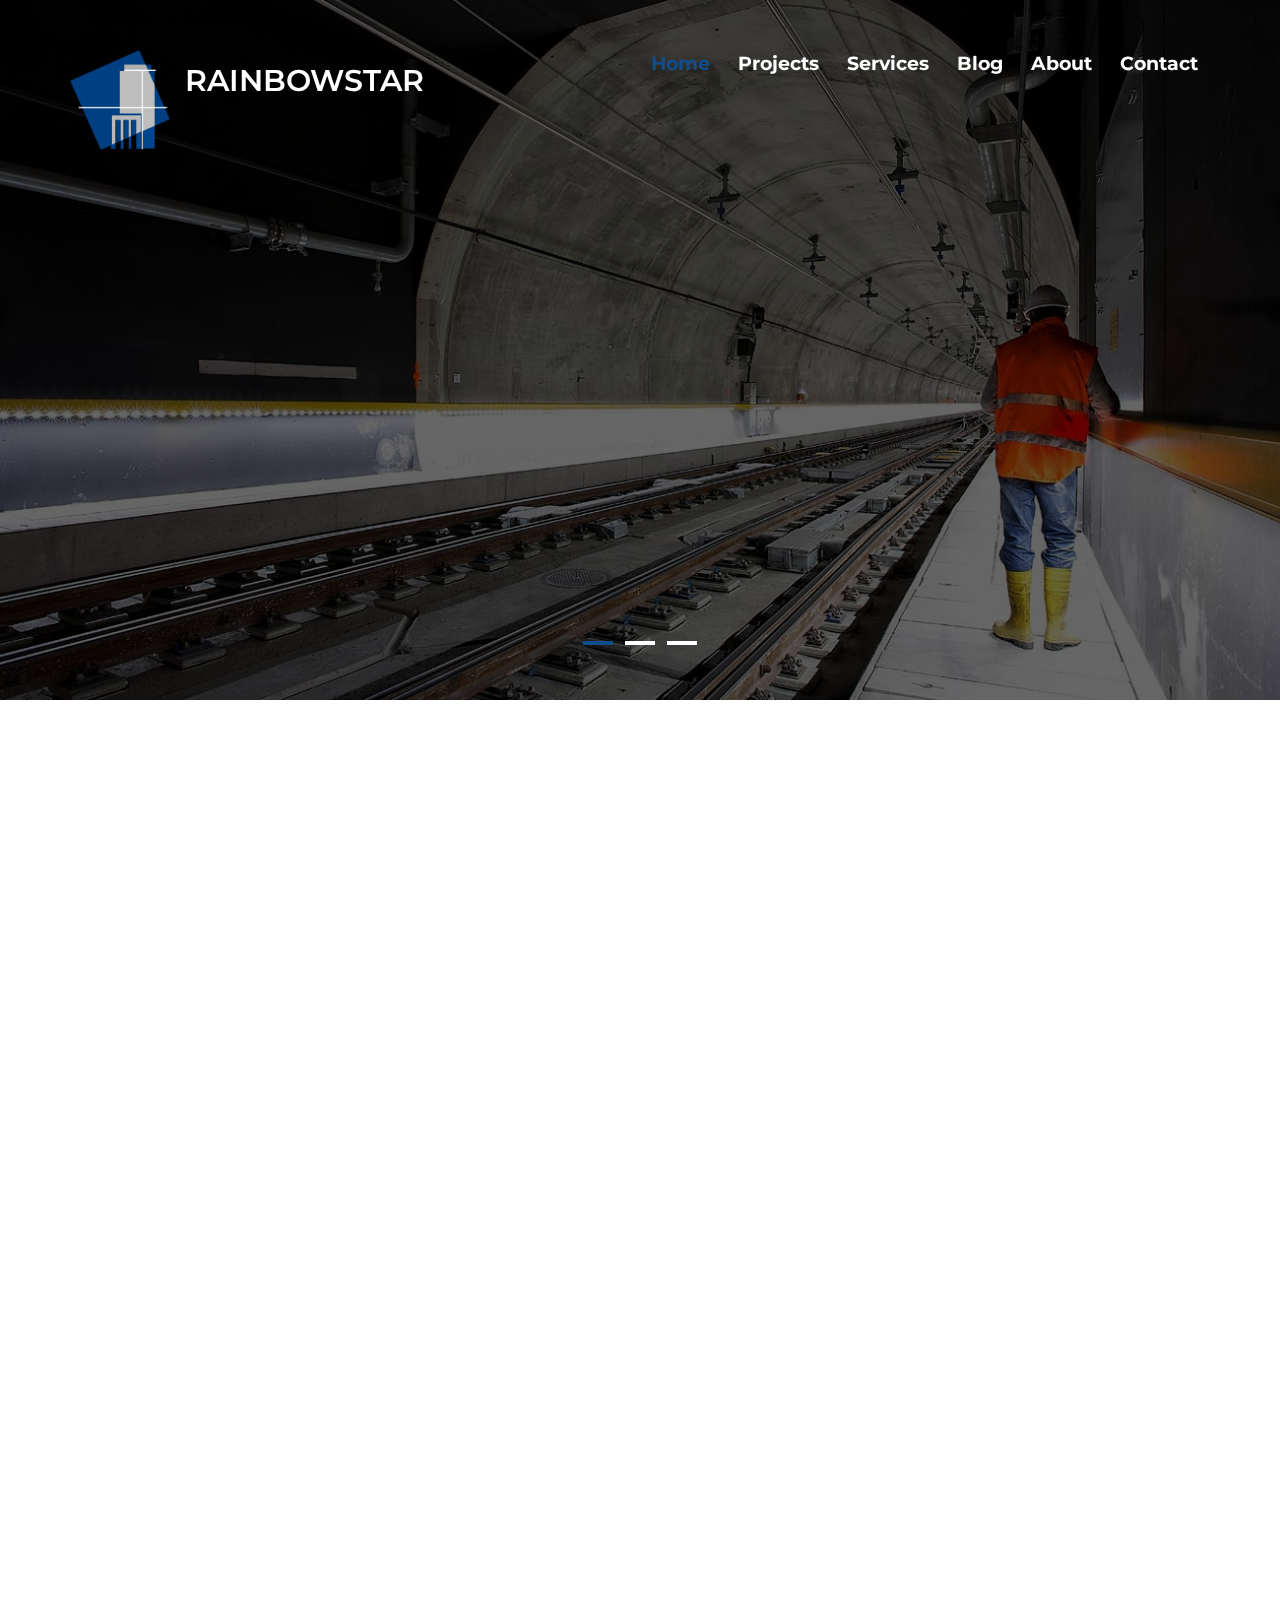
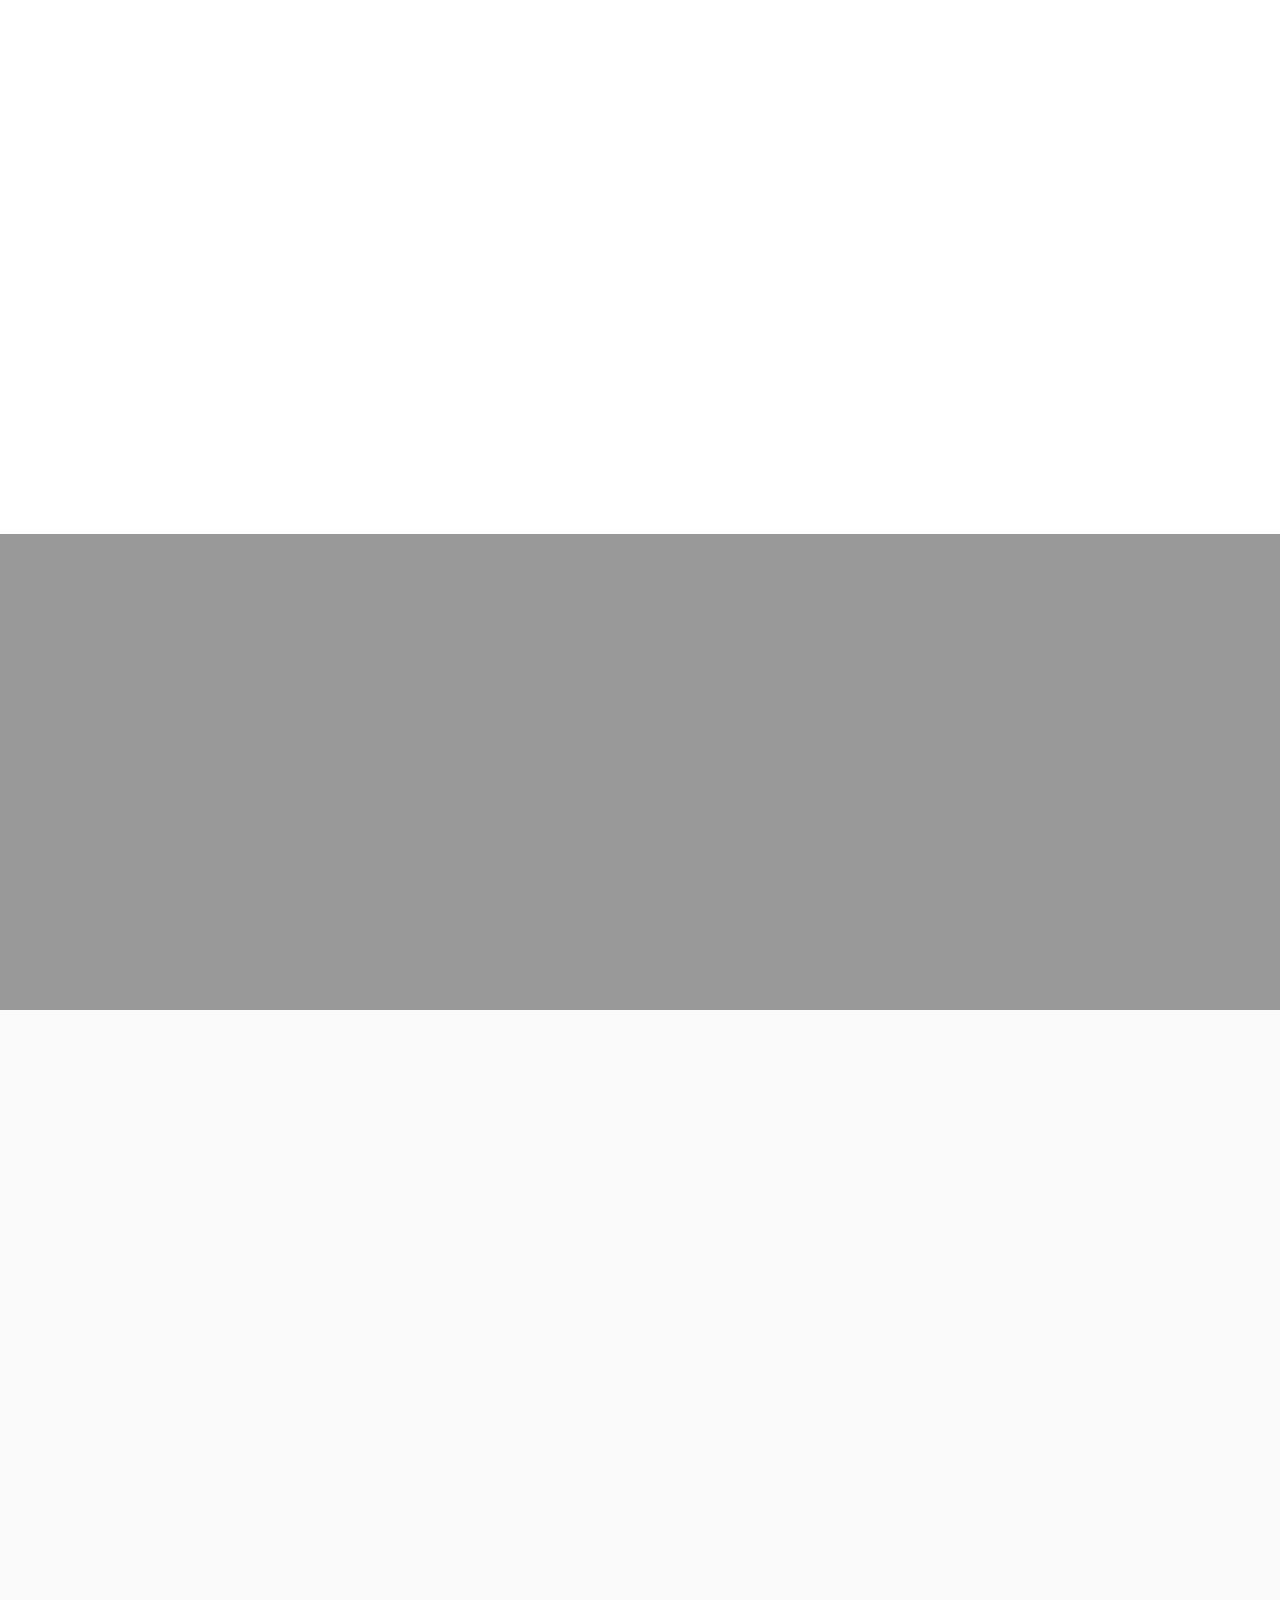
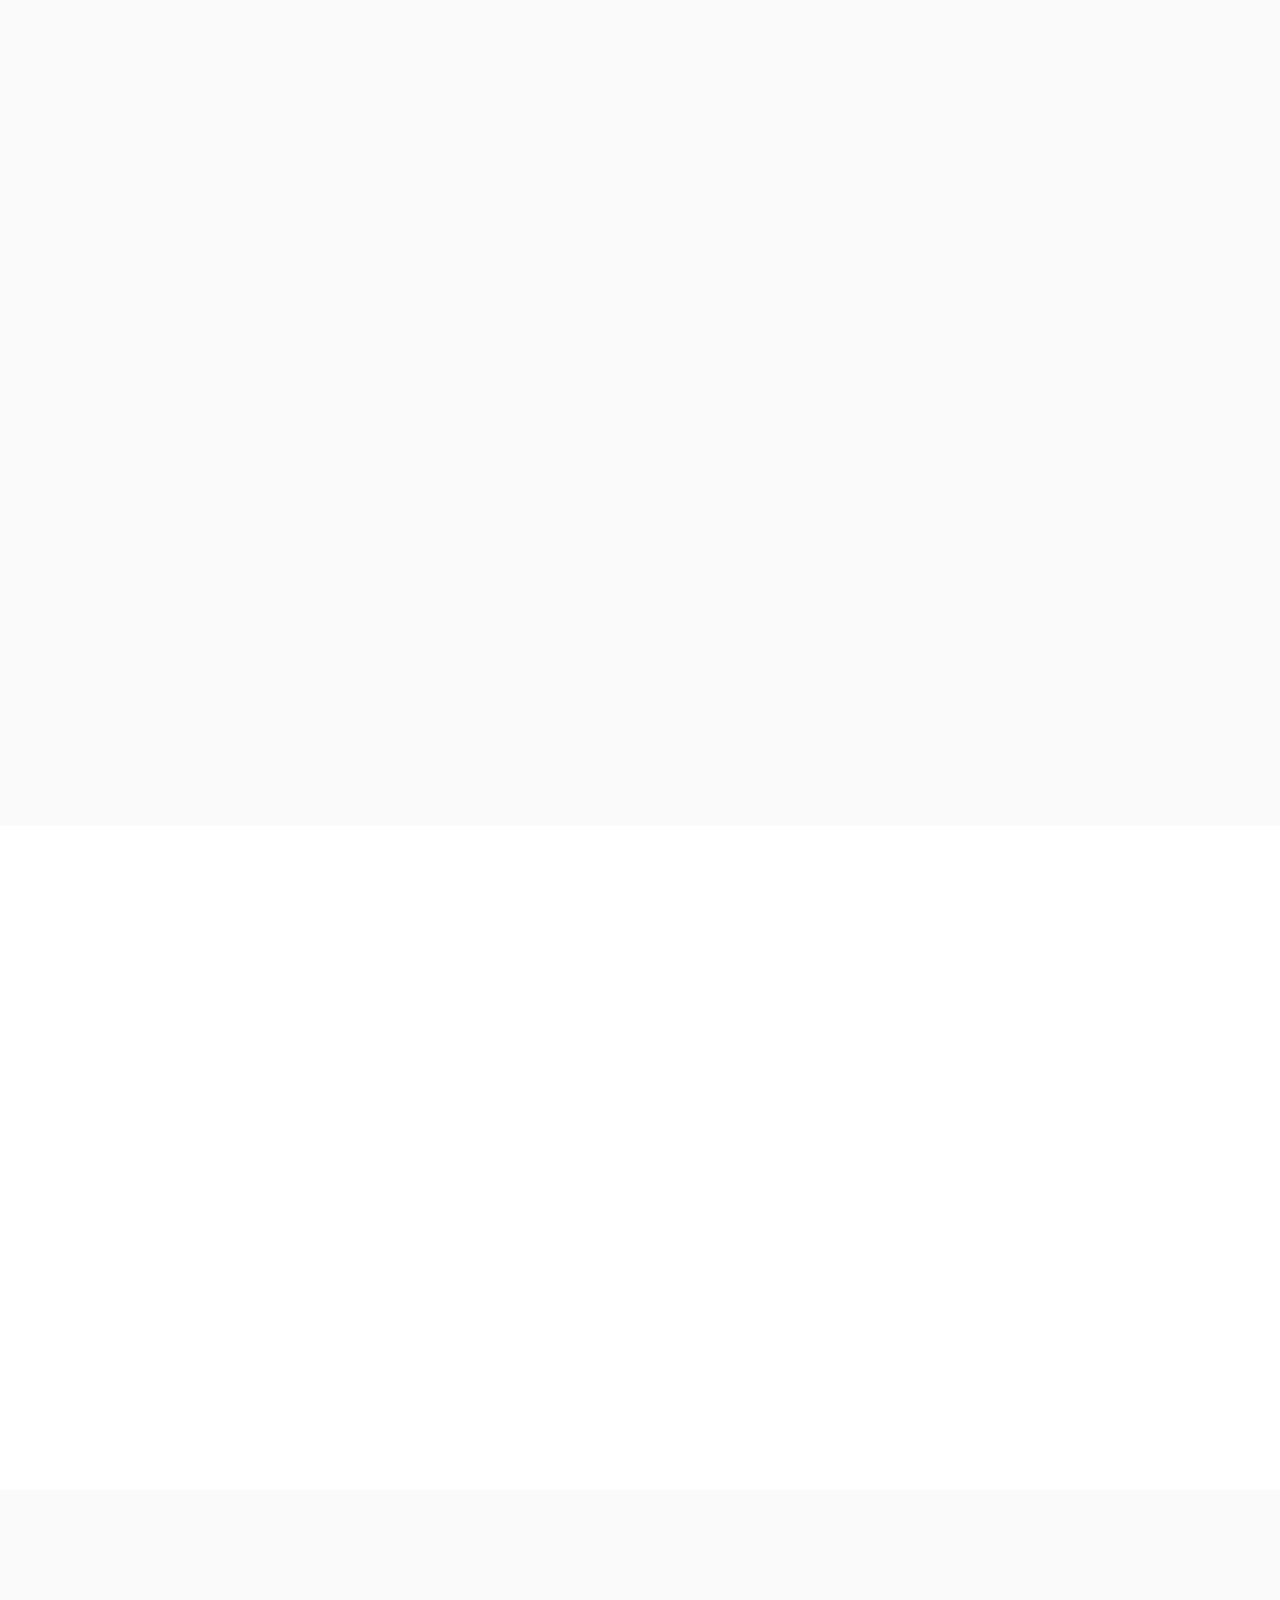
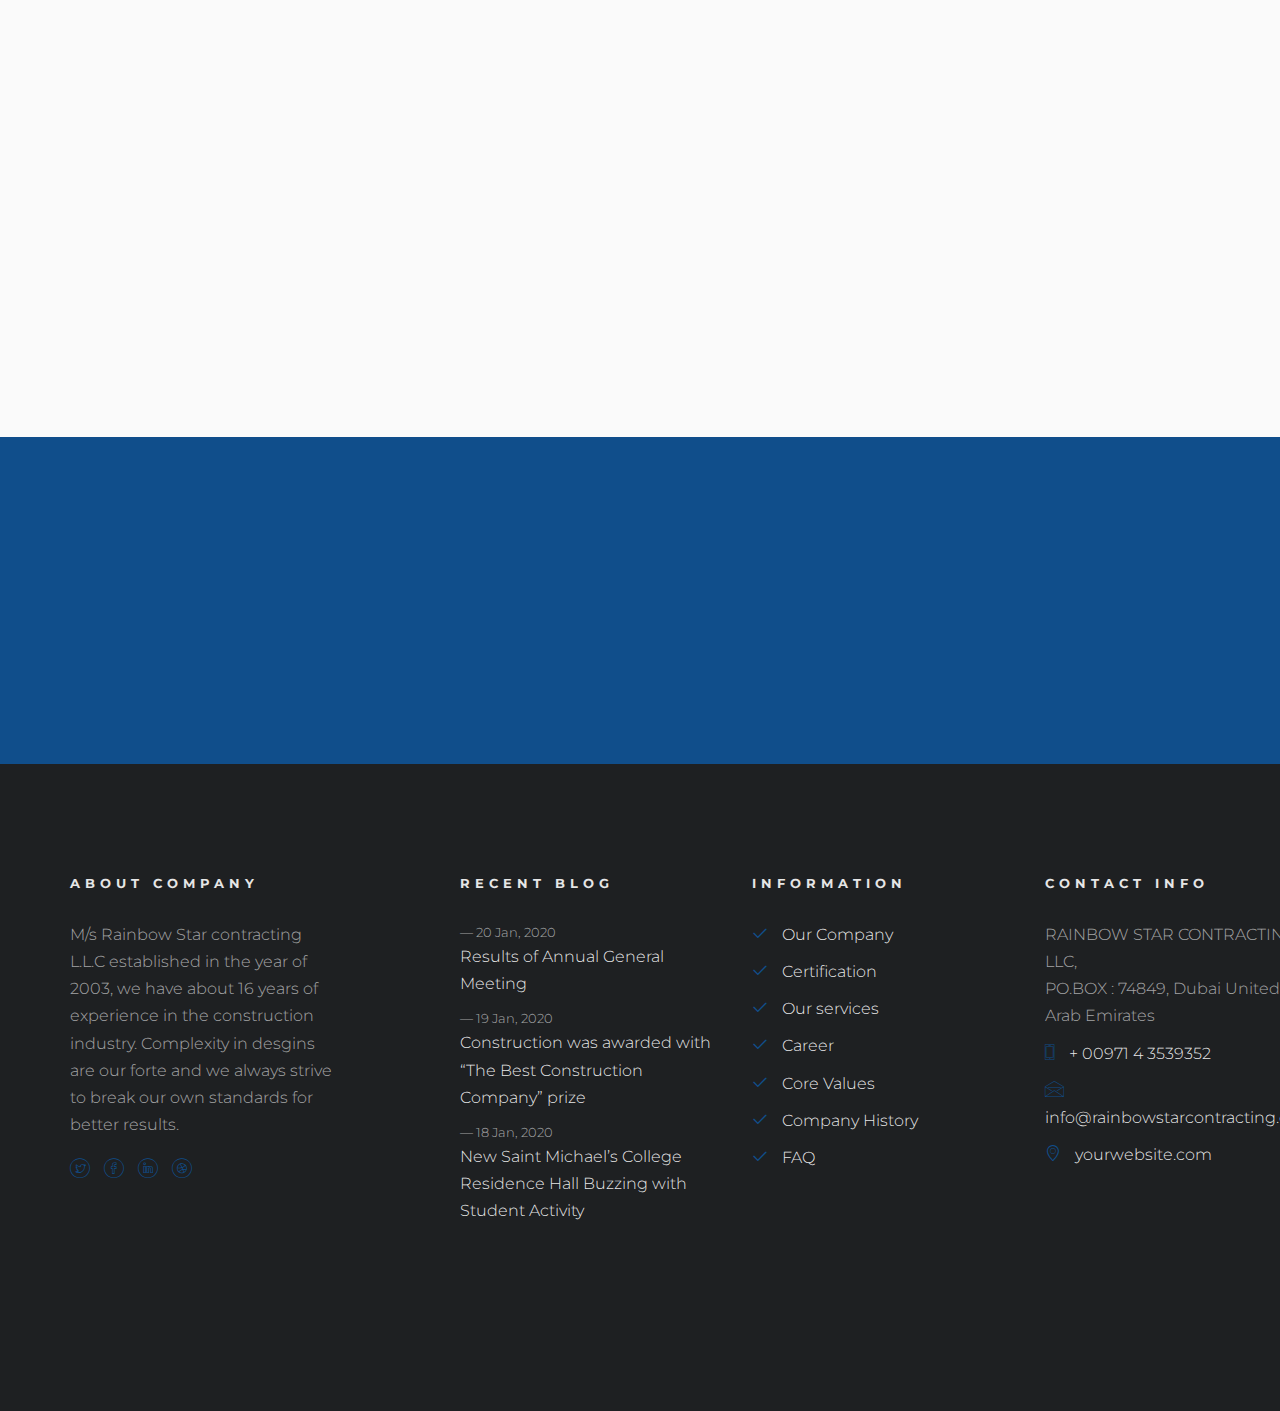
==== commit f27676e1: "Add files via upload" ====
--- a/index.html
+++ b/index.html
@@ -67,7 +67,7 @@
                     <div class="row">
                         <div class="col-xs-2">
                             <div id="colorlib-logo " class="rainbow-logo">
-                                <a href="index.html"><img src="./images/landingpage/RSC logo.jpg" alt="">
+                                <a href="index.html"><img src="./images/landingpage/RSC-1.png" alt="">
                                     <span>RainbowStar</span>
                                 </a>
                             </div>
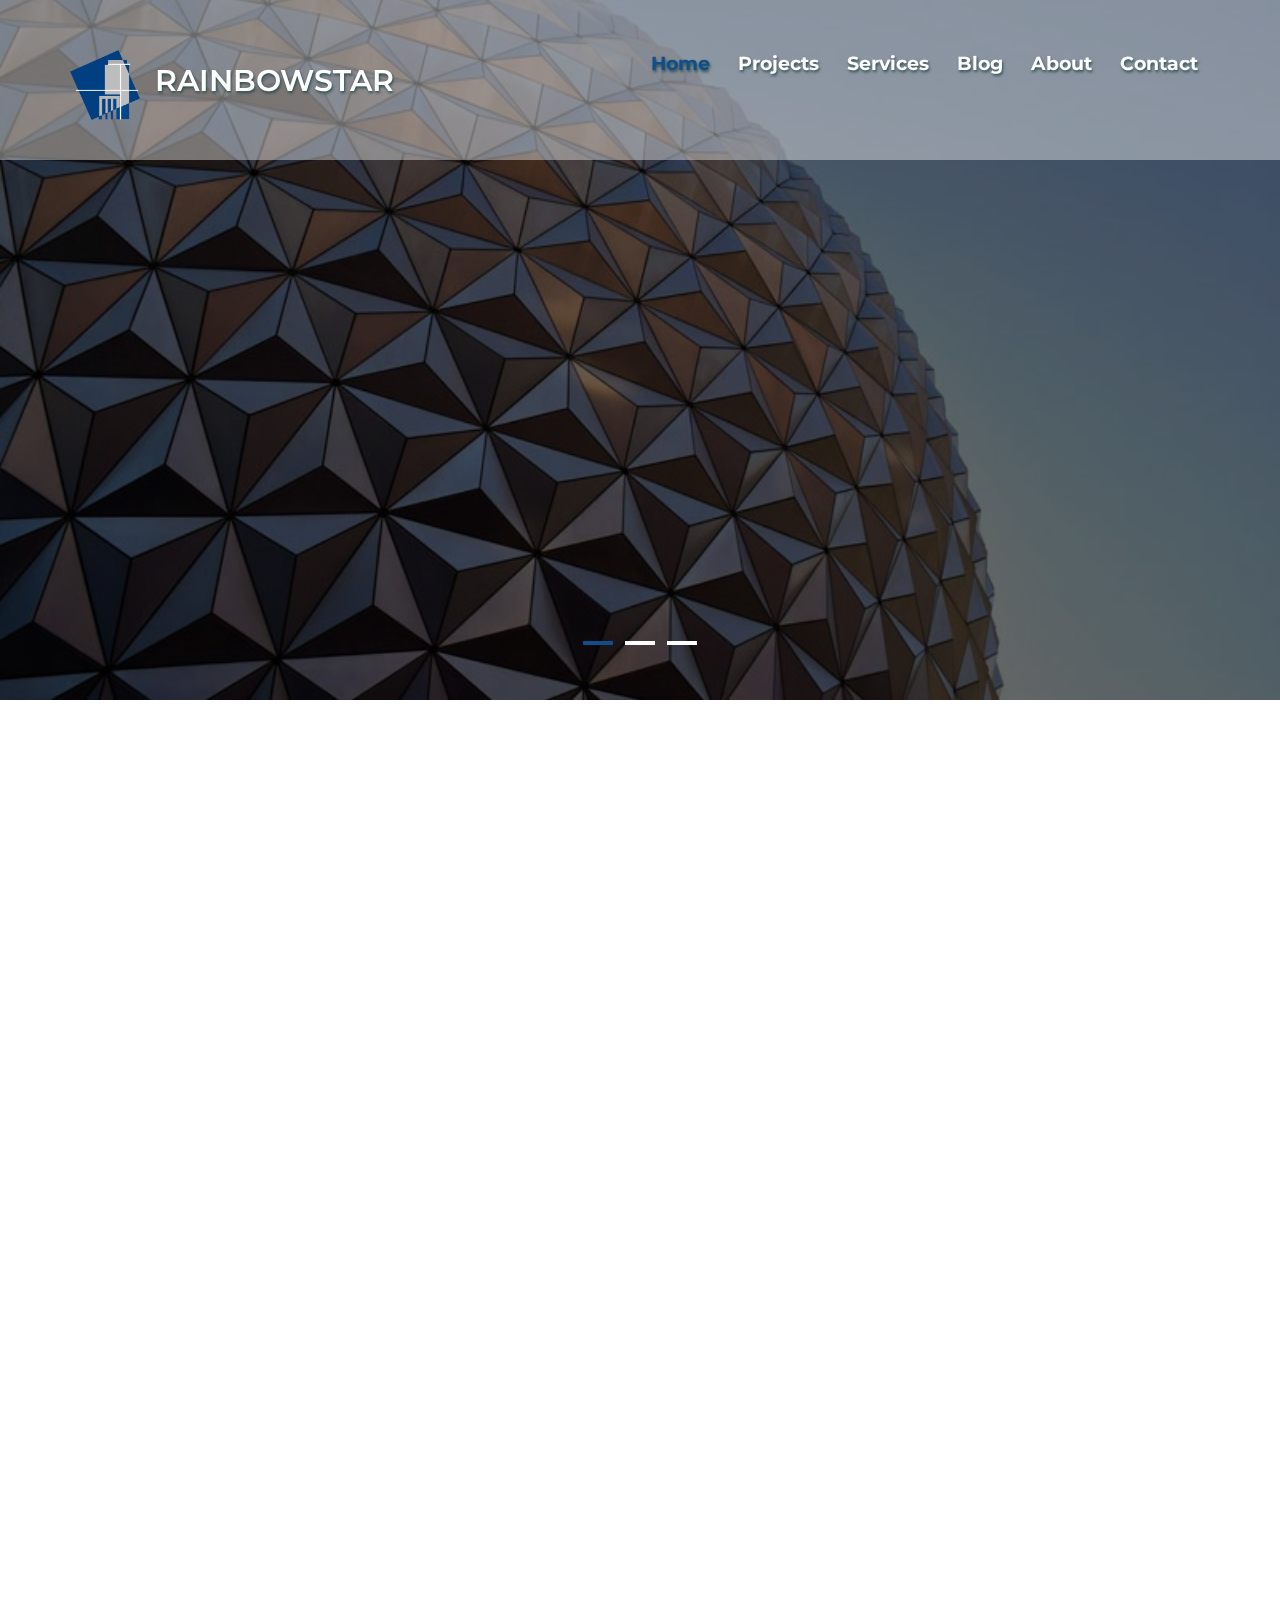
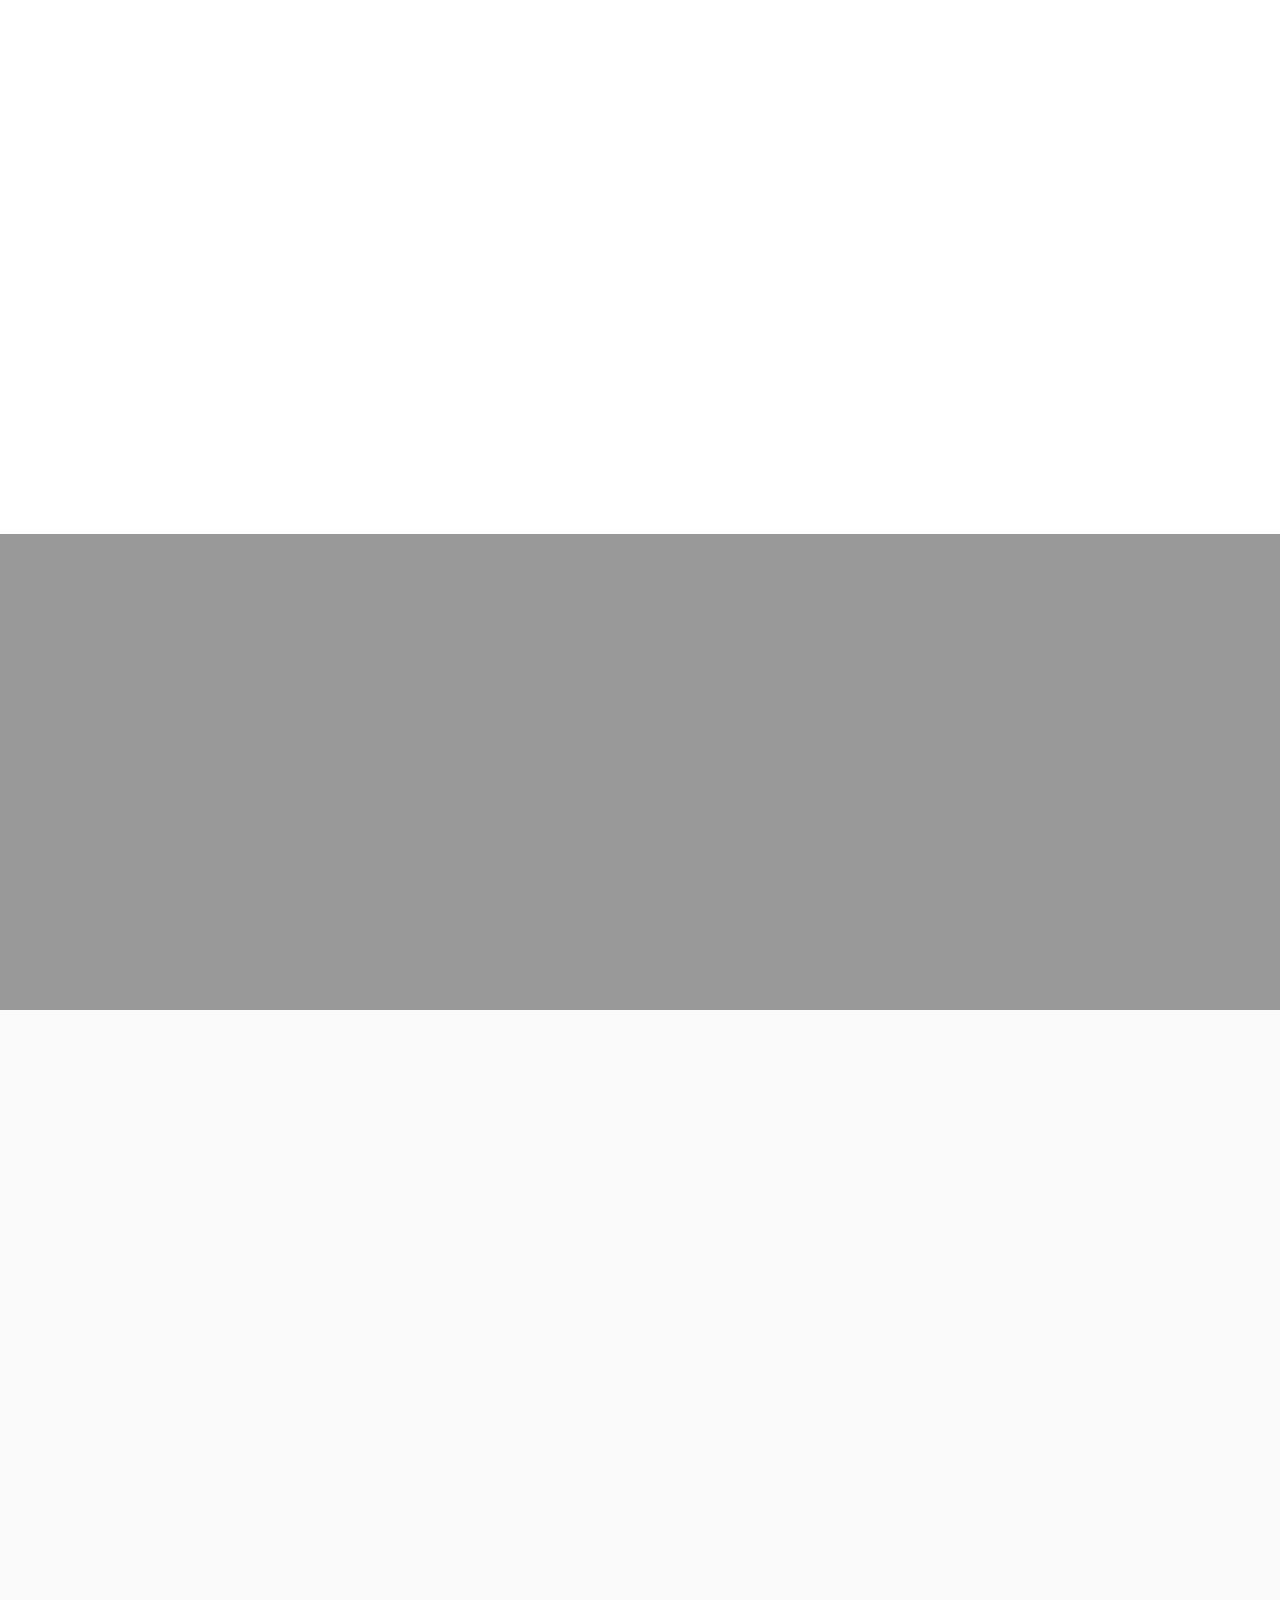
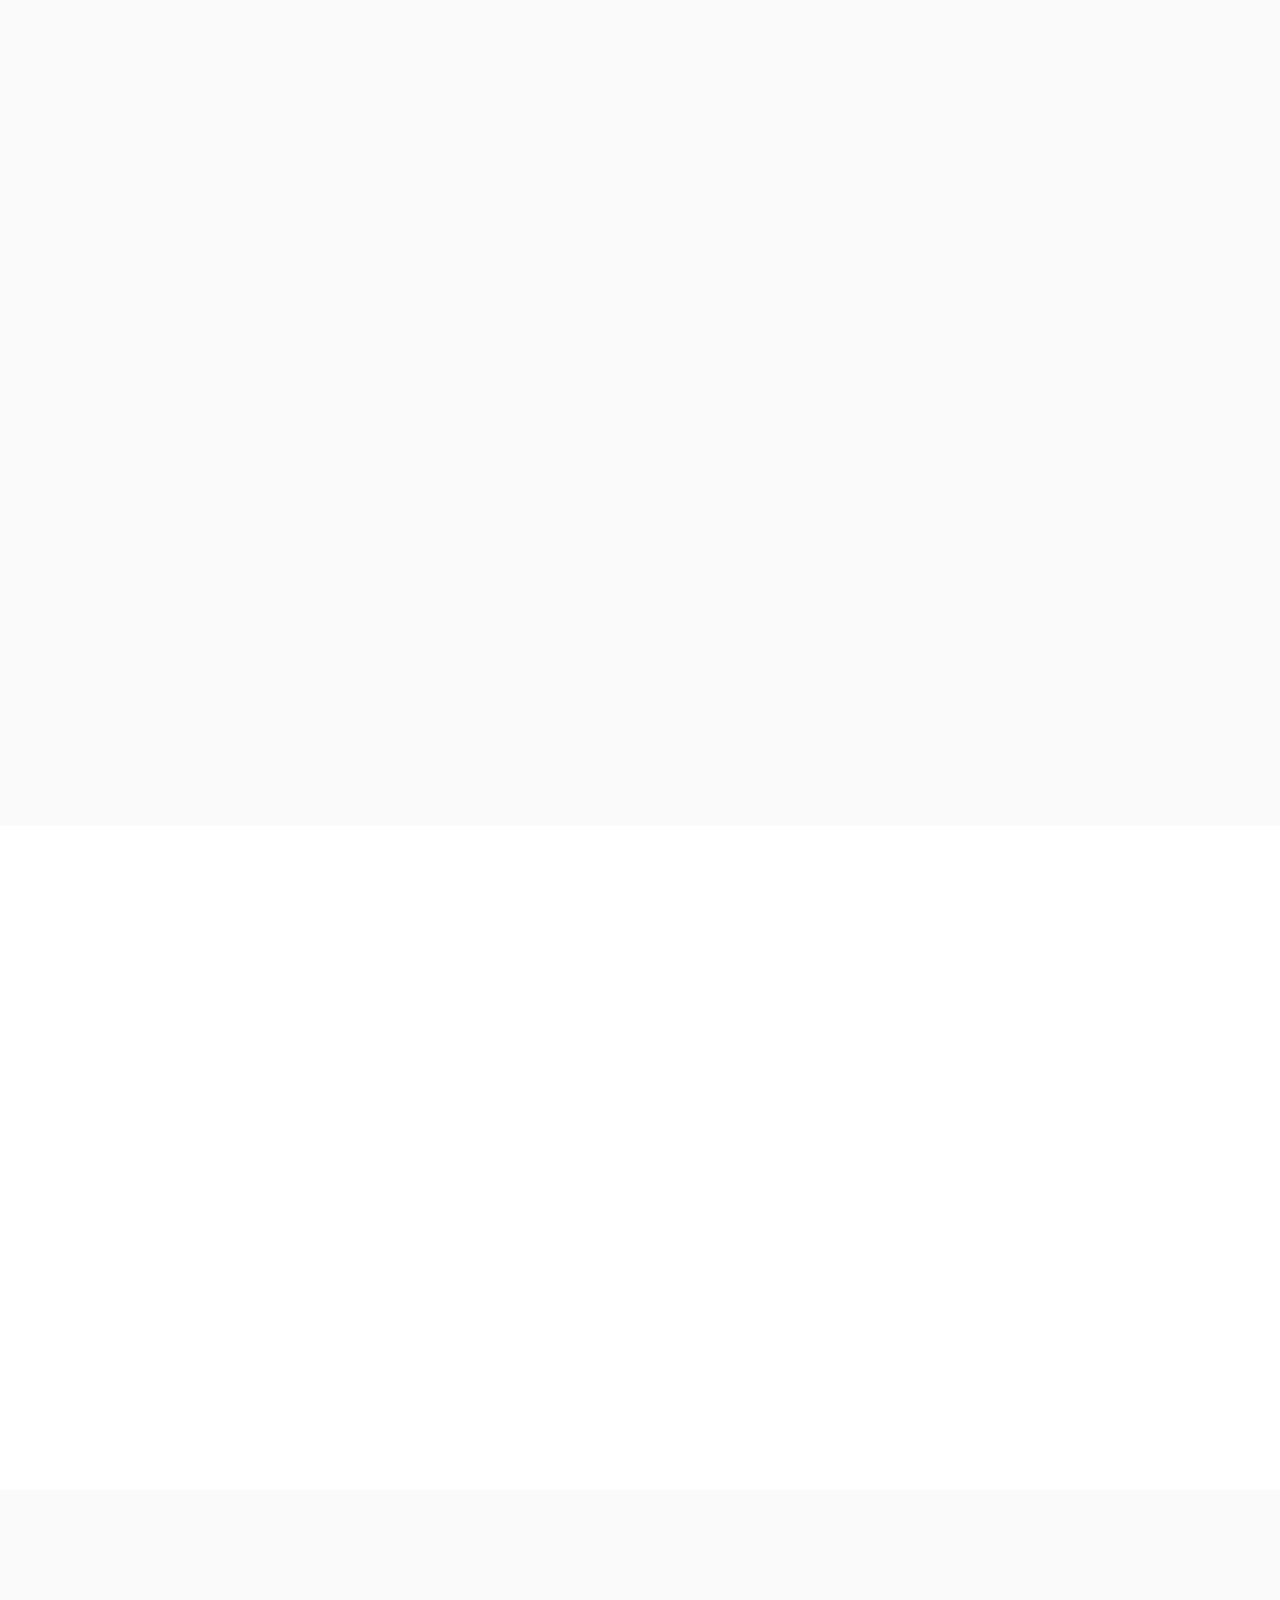
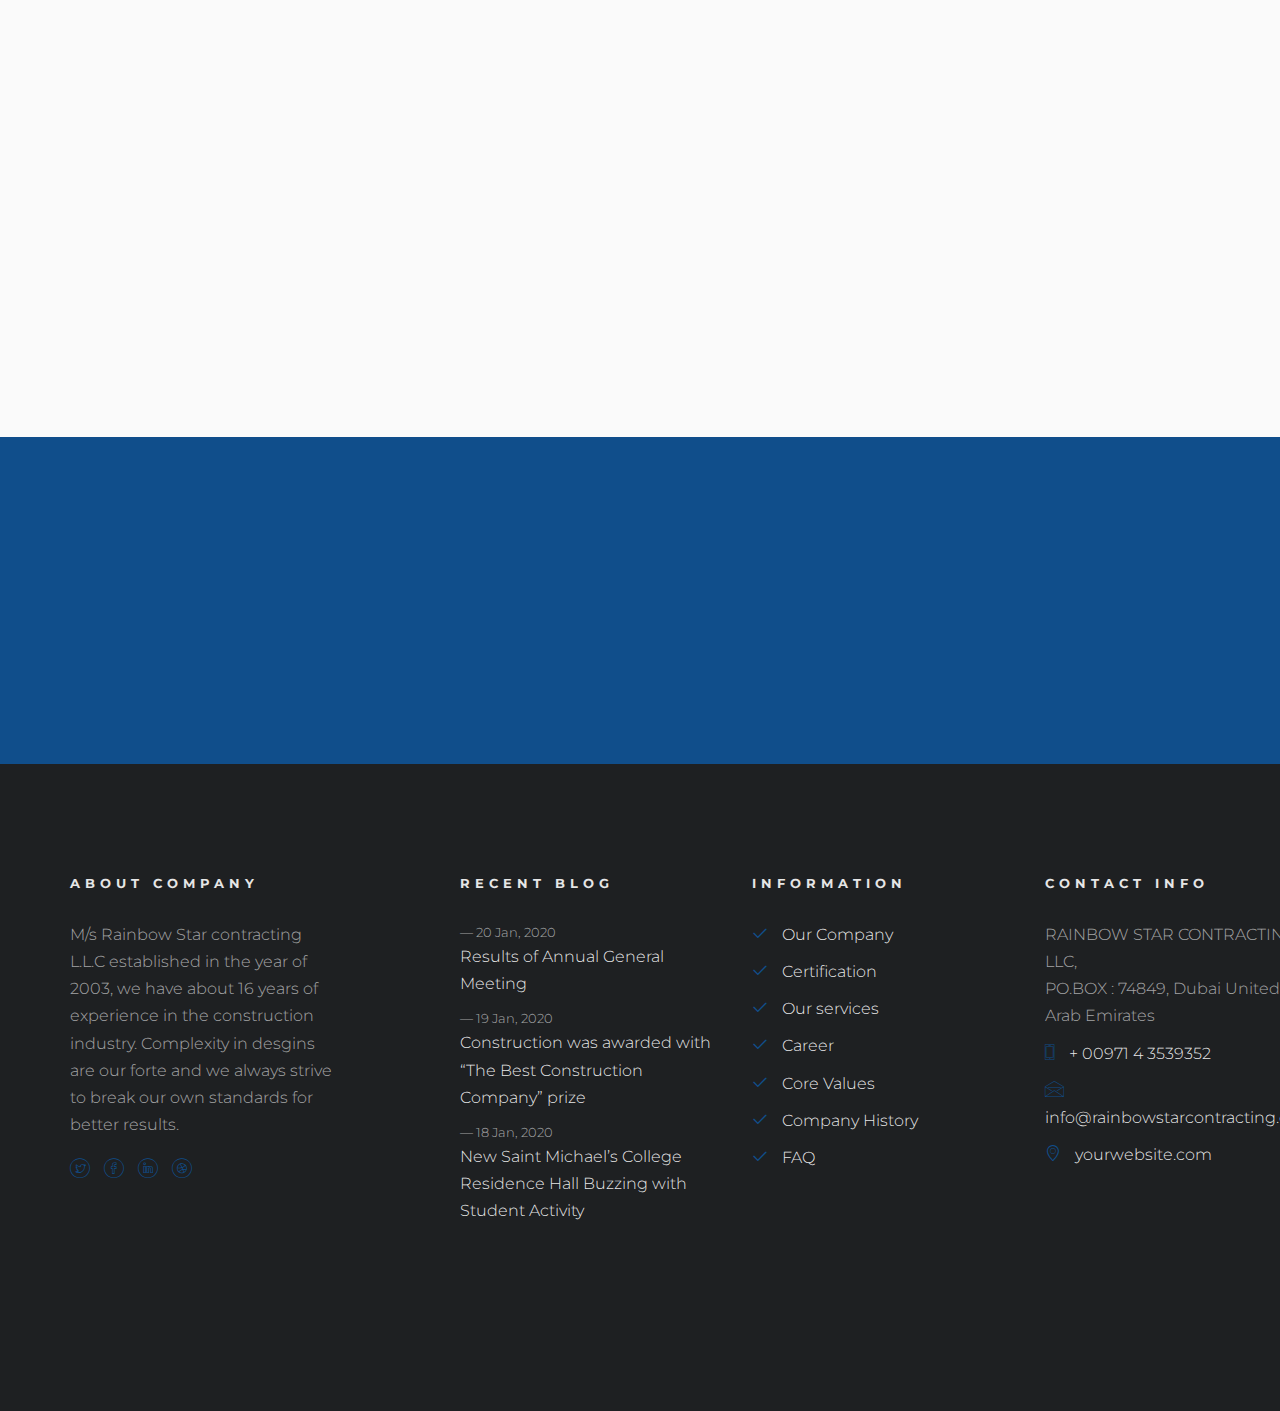
==== commit 5d89cd39: "Add files via upload" ====
--- a/index.html
+++ b/index.html
@@ -97,7 +97,7 @@
         <aside id="colorlib-hero">
             <div class="flexslider">
                 <ul class="slides">
-                    <li style="background-image: url(images/img_bg_1.jpg);">
+                    <li style="background-image: url(images/building-6.jpg);">
                         <div class="overlay"></div>
                         <div class="container-fluid">
                             <div class="row">
@@ -110,7 +110,7 @@
                             </div>
                         </div>
                     </li>
-                    <li style="background-image: url(images/img_bg_2.jpg);">
+                    <li style="background-image: url(images/building-1.jpg);">
                         <div class="overlay"></div>
                         <div class="container-fluid">
                             <div class="row">
@@ -123,7 +123,7 @@
                             </div>
                         </div>
                     </li>
-                    <li style="background-image: url(images/img_bg_3.jpg);">
+                    <li style="background-image: url(images/building-5.jpg);">
                         <div class="overlay"></div>
                         <div class="container-fluids">
                             <div class="row">
--- a/css/style.css
+++ b/css/style.css
@@ -263,6 +263,7 @@
 
 .colorlib-nav .top-menu {
     padding: 40px 30px;
+    background: rgba(255, 255, 255, 0.4);
 }
 
 @media screen and (max-width: 768px) {
@@ -276,7 +277,7 @@
 
 .rainbow-logo img {
     float: left;
-    max-width: 100px;
+    max-width: 70px;
 }
 
 .rainbow-logo span {
@@ -288,6 +289,7 @@
     padding-left: 15px;
     padding-top: 5px;
     color: white;
+    text-shadow: 1px 2px 3px darkslategrey;
     -webkit-transition: 0.5s;
     -o-transition: 0.5s;
     transition: 0.5s;
@@ -338,6 +340,7 @@
     font-weight: 700;
     padding: 30px 12px;
     color: rgba(255, 255, 255, 1);
+    text-shadow: 1px 2px 3px darkslategrey;
     -webkit-transition: 0.5s;
     -o-transition: 0.5s;
     transition: 0.5s;
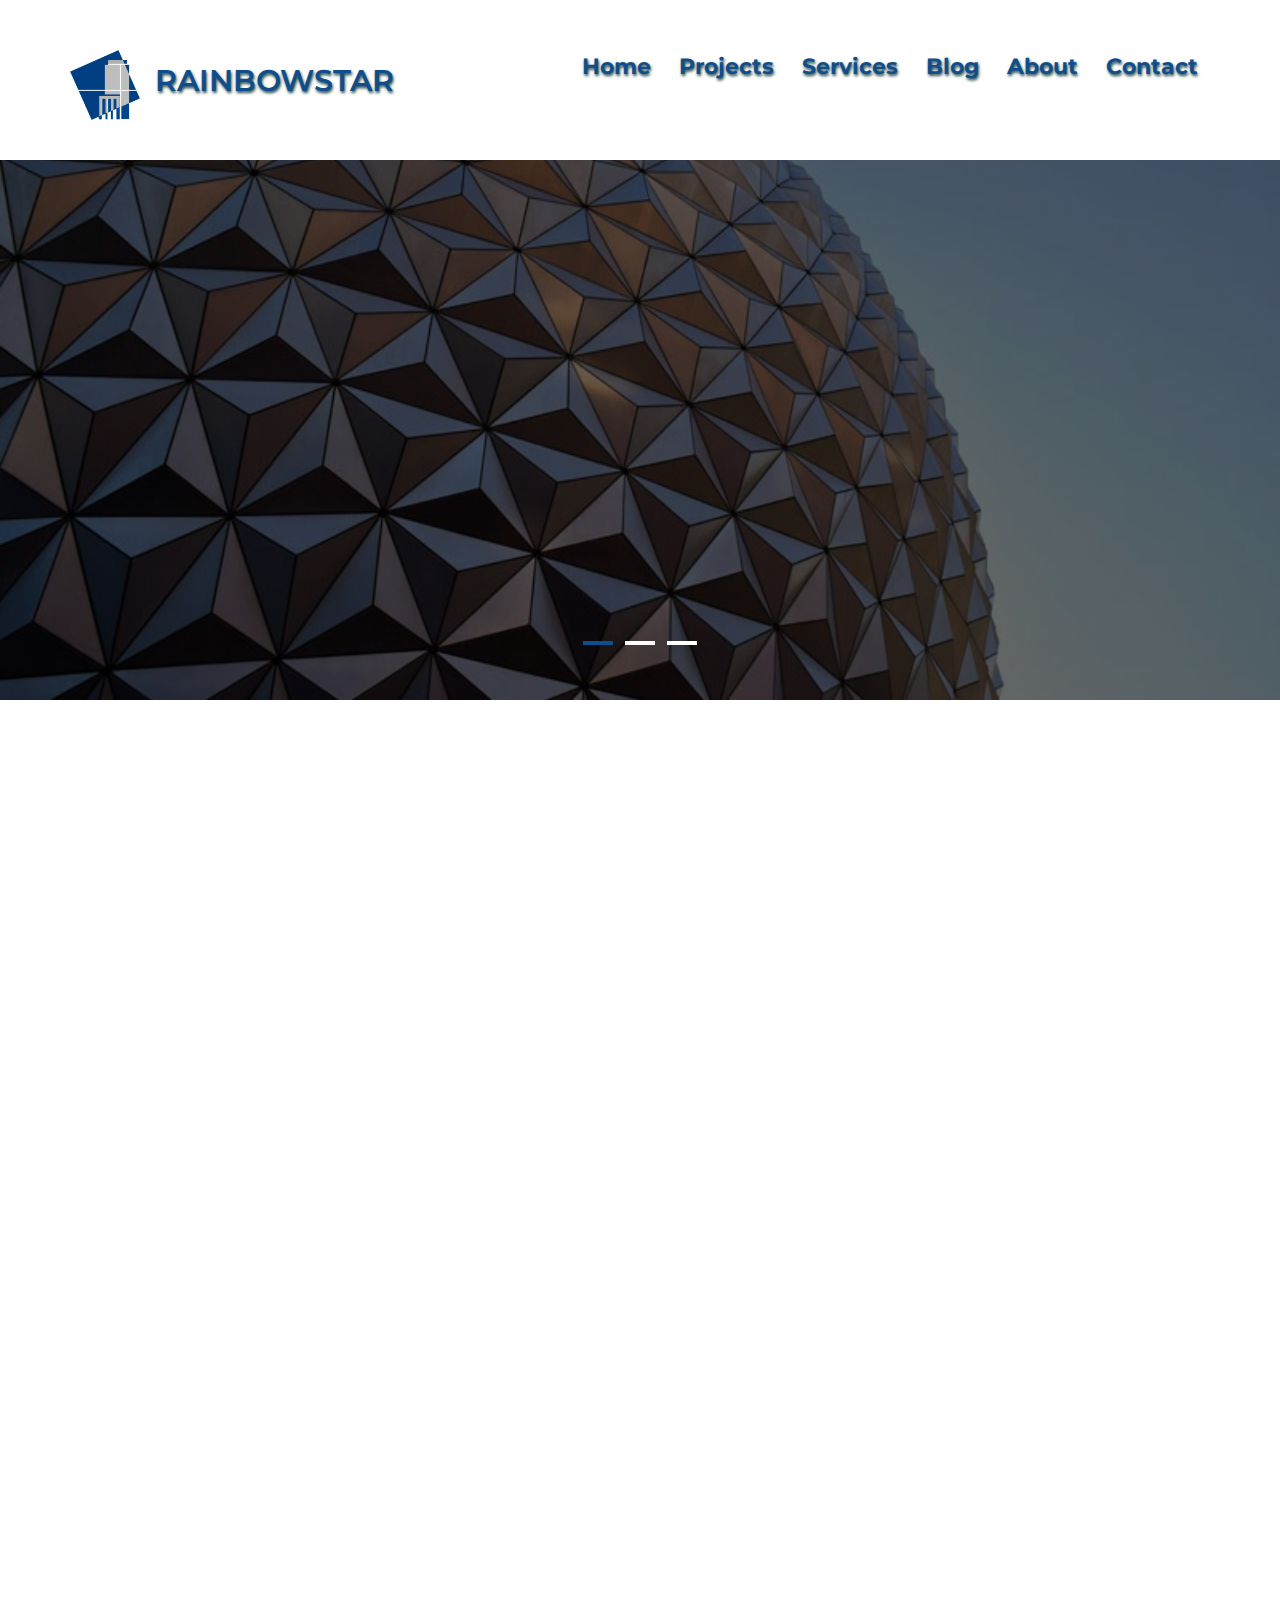
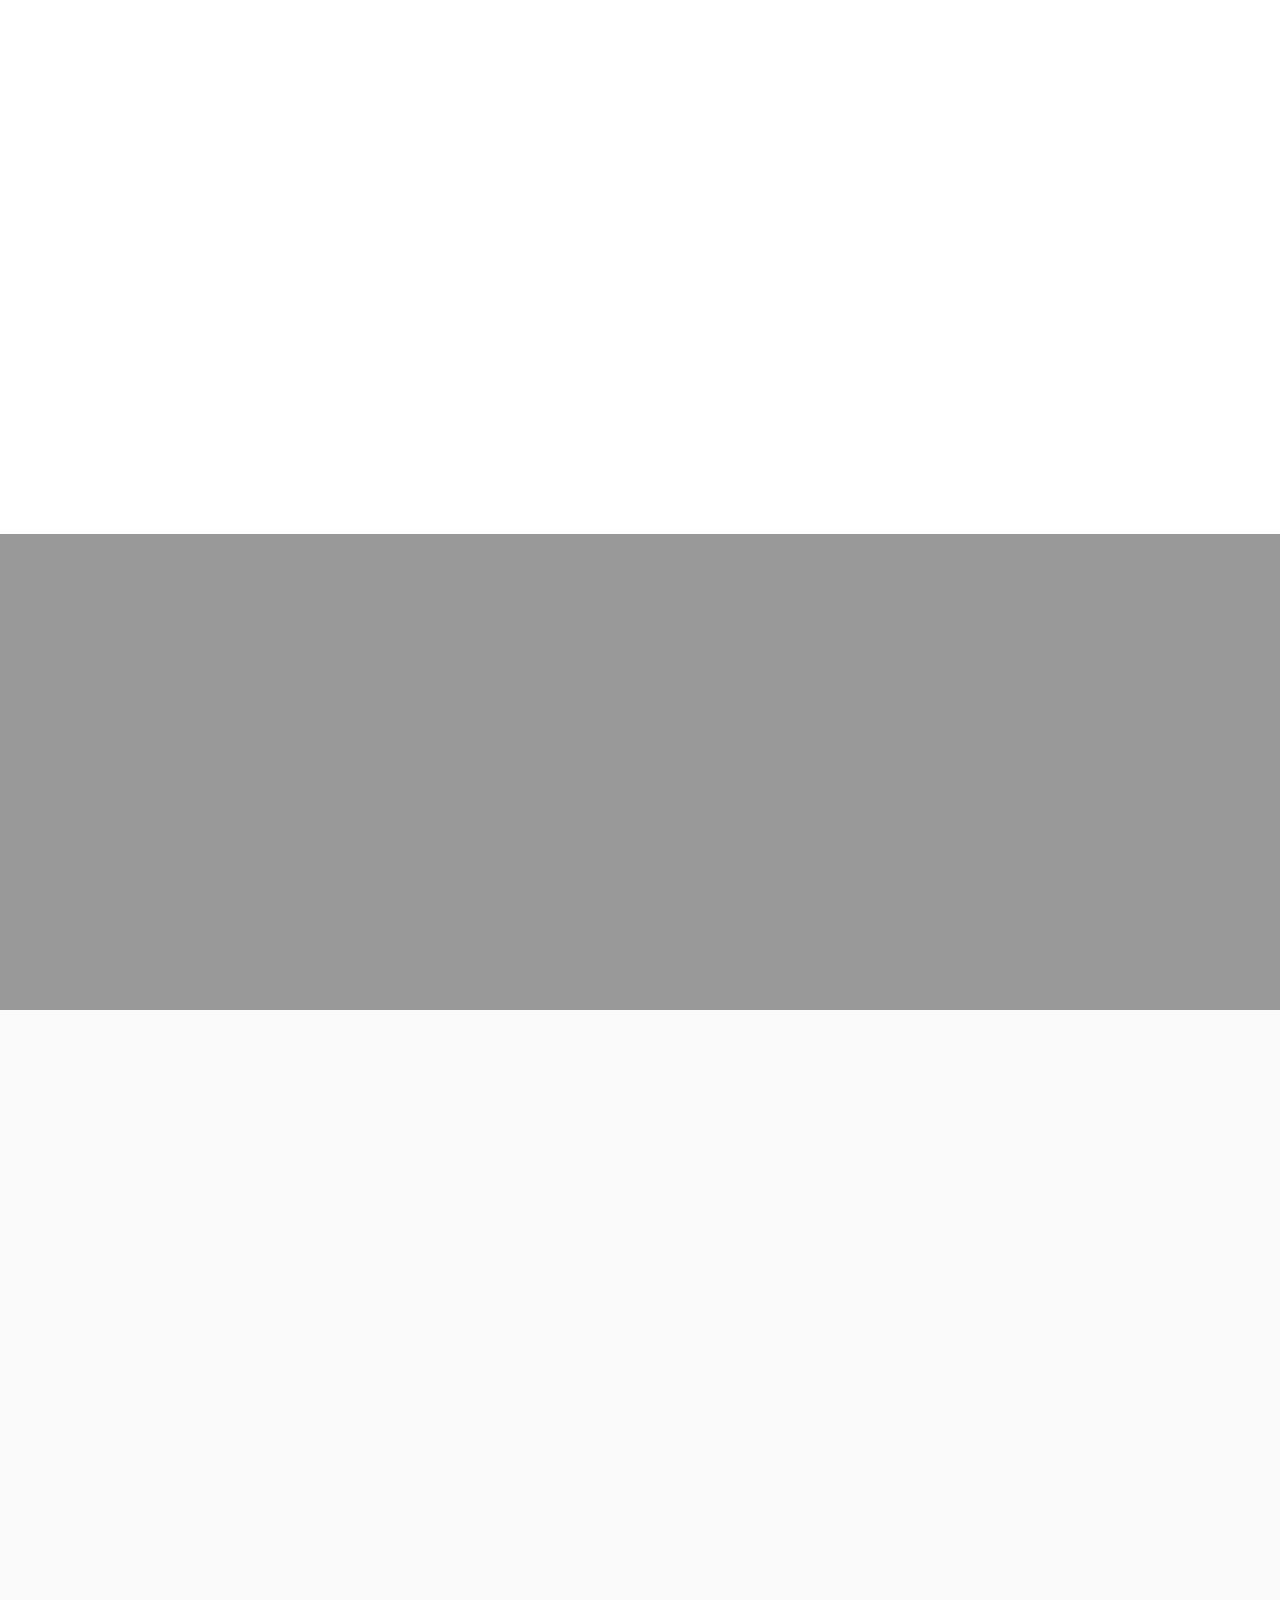
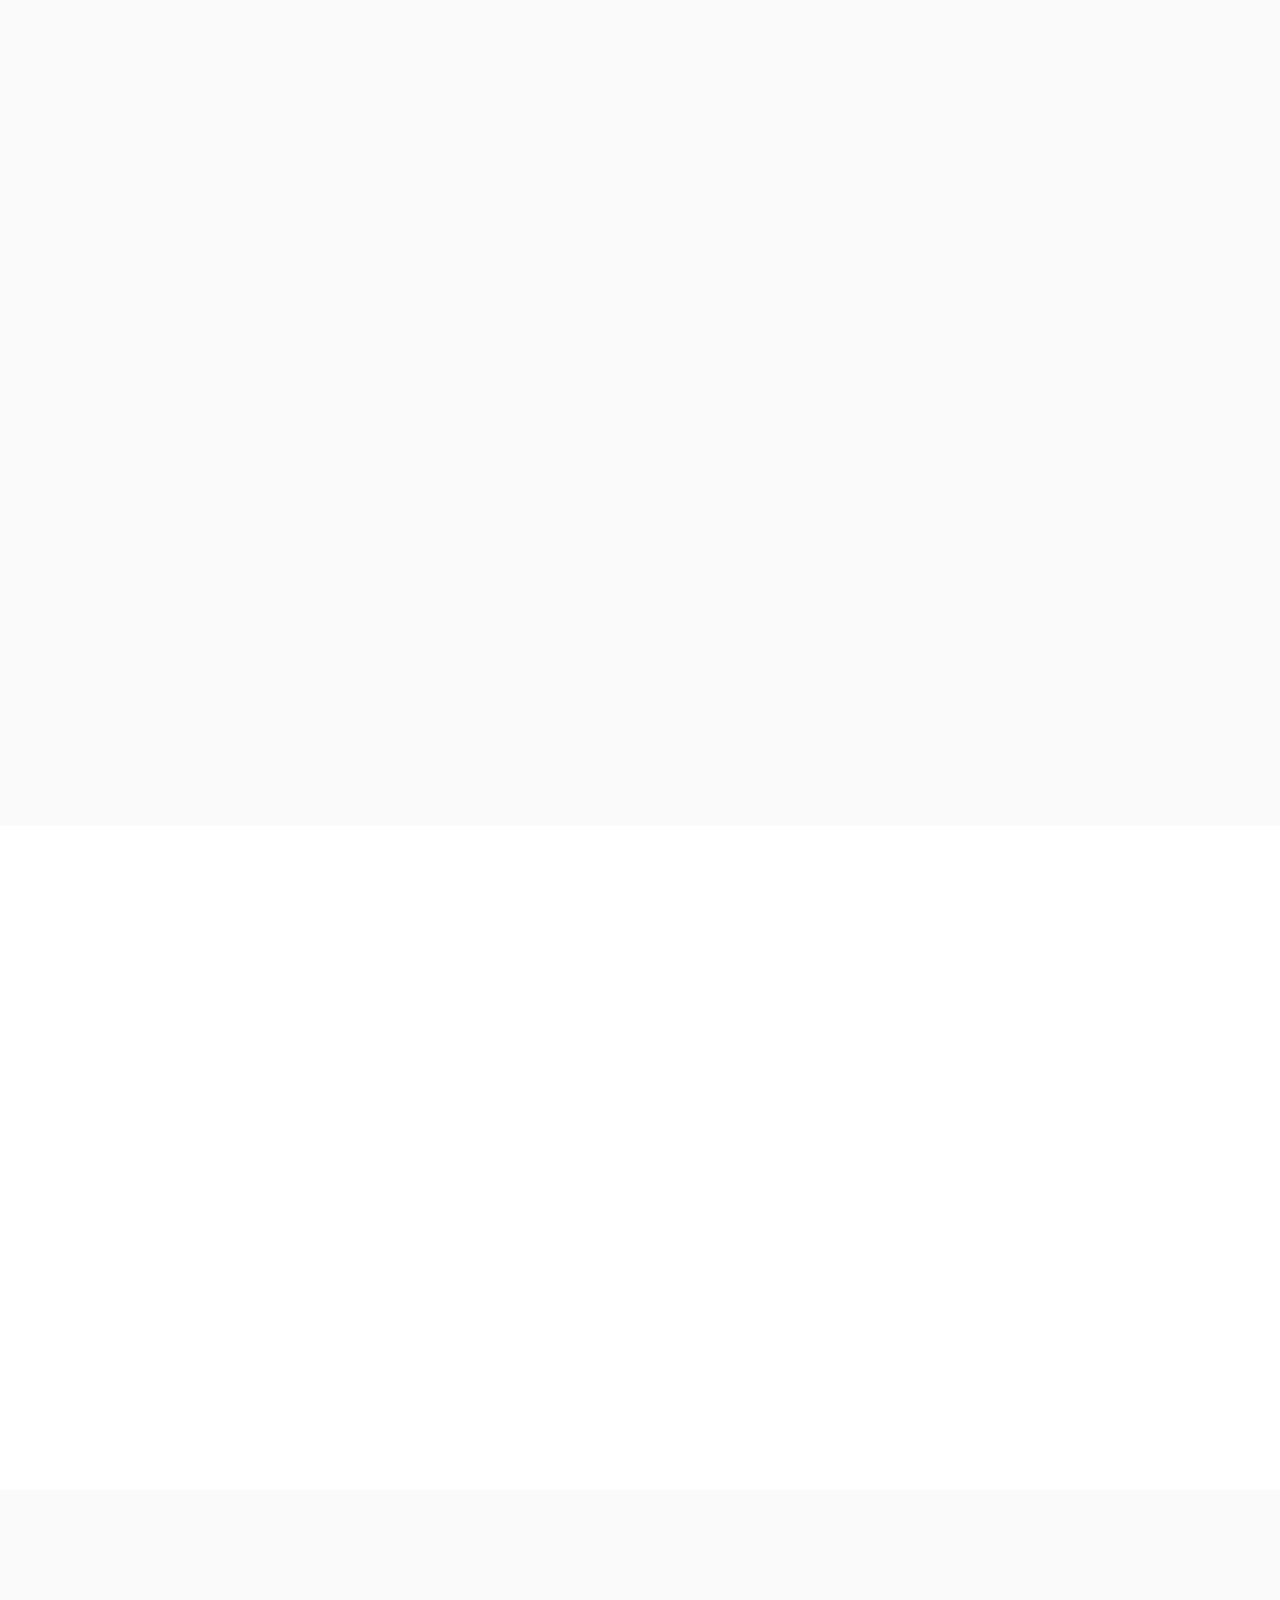
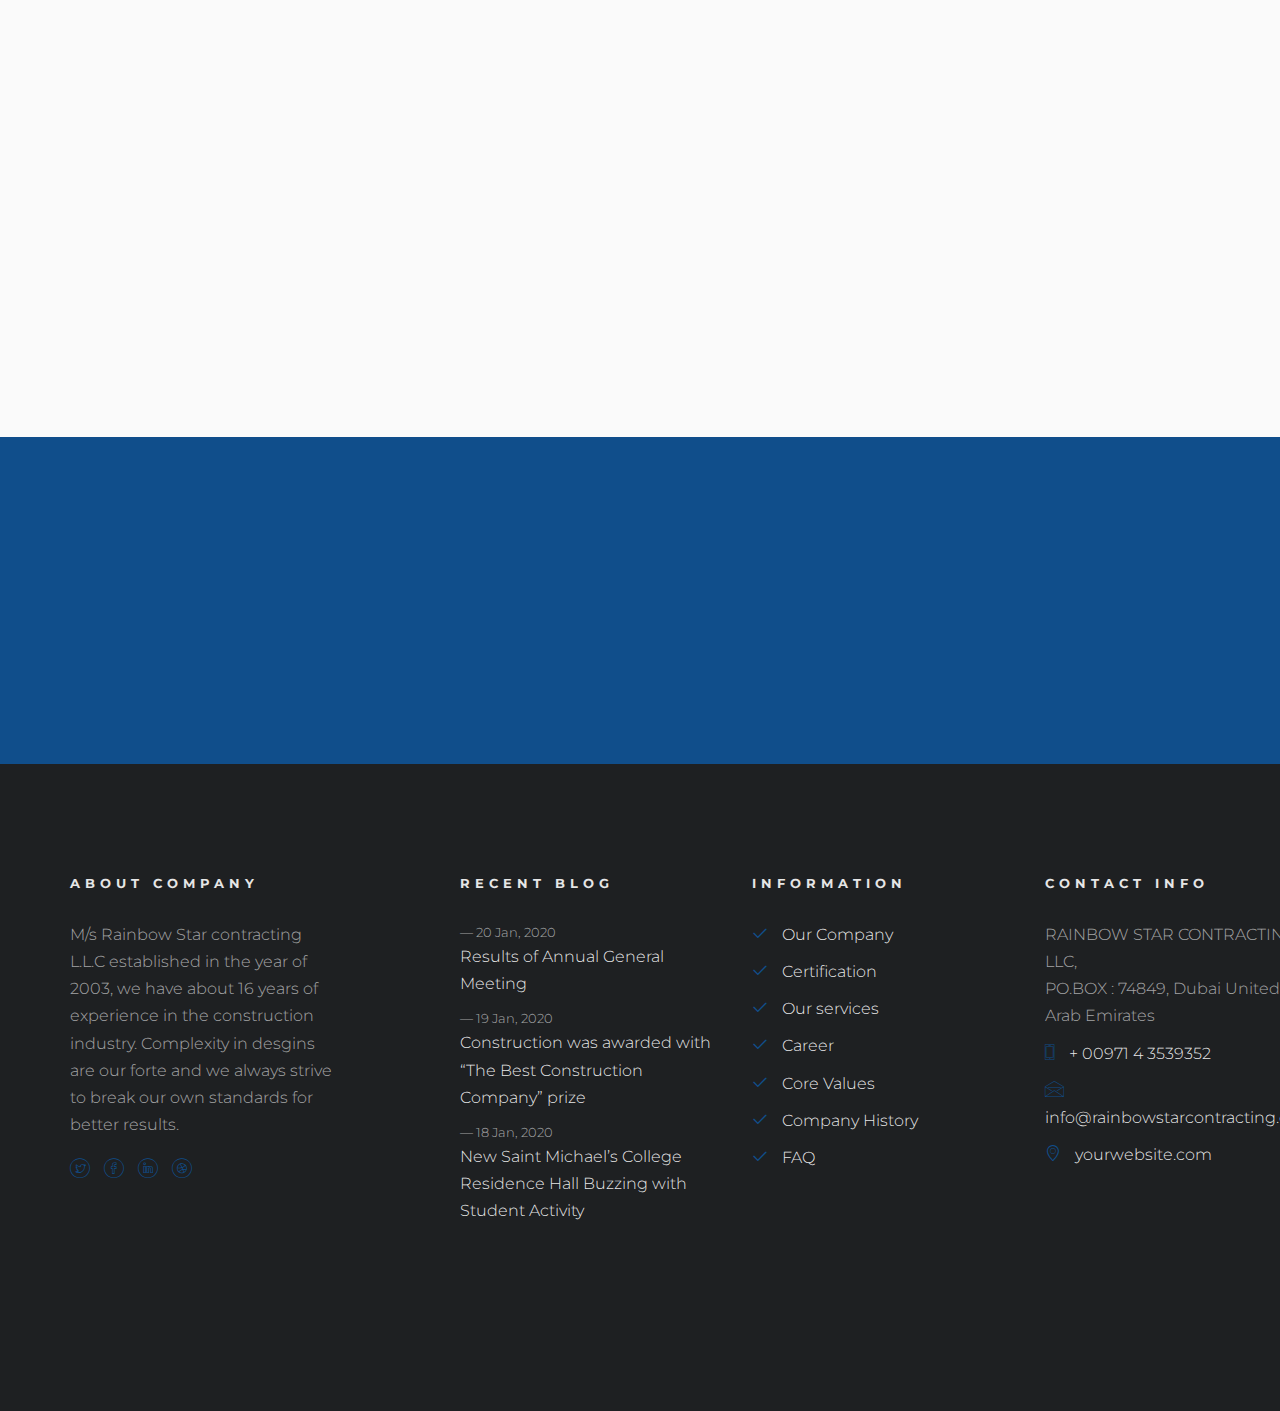
==== commit 9c1be664: "Add files via upload" ====
--- a/index.html
+++ b/index.html
@@ -75,7 +75,7 @@
                         <div class="col-xs-10 text-right menu-1">
                             <ul>
                                 <li class="active"><a href="index.html">Home</a></li>
-                                <li class="has-dropdown">
+                                <!-- <li class="has-dropdown">
                                     <a href="work.html">Projects</a>
                                     <ul class="dropdown">
                                         <li><a href="#">Commercial</a></li>
@@ -83,7 +83,8 @@
                                         <li><a href="#">House</a></li>
                                         <li><a href="#">Building</a></li>
                                     </ul>
-                                </li>
+                                </li> -->
+                                <li><a href="work.html">Projects</a></li>
                                 <li><a href="services.html">Services</a></li>
                                 <li><a href="blog.html">Blog</a></li>
                                 <li><a href="about.html">About</a></li>
--- a/css/style.css
+++ b/css/style.css
@@ -263,7 +263,7 @@
 
 .colorlib-nav .top-menu {
     padding: 40px 30px;
-    background: rgba(255, 255, 255, 0.4);
+    background: white;
 }
 
 @media screen and (max-width: 768px) {
@@ -288,15 +288,15 @@
     display: grid;
     padding-left: 15px;
     padding-top: 5px;
-    color: white;
     text-shadow: 1px 2px 3px darkslategrey;
     -webkit-transition: 0.5s;
     -o-transition: 0.5s;
     transition: 0.5s;
+    color: #104E8B;
 }
 
 .rainbow-logo :hover {
-    color: #104E8B;
+    color: white;
 }
 
 
@@ -336,18 +336,18 @@
 
 .colorlib-nav ul li a {
     position: relative;
-    font-size: 19px;
+    font-size: 22px;
     font-weight: 700;
     padding: 30px 12px;
-    color: rgba(255, 255, 255, 1);
     text-shadow: 1px 2px 3px darkslategrey;
     -webkit-transition: 0.5s;
     -o-transition: 0.5s;
     transition: 0.5s;
+    color: #104E8B;
 }
 
 .colorlib-nav ul li a:hover {
-    color: #104E8B;
+    color: rgba(255, 255, 255, 1);
 }
 
 .colorlib-nav ul li.has-dropdown {
@@ -355,7 +355,7 @@
 }
 
 .colorlib-nav ul li.has-dropdown .dropdown {
-    width: 140px;
+    width: 155px;
     -webkit-box-shadow: 0px 14px 33px -9px rgba(0, 0, 0, 1);
     -moz-box-shadow: 0px 14px 33px -9px rgba(0, 0, 0, 1);
     box-shadow: 0px 14px 33px -9px rgba(0, 0, 0, 1);
@@ -406,7 +406,7 @@
     color: #0D4F8B;
     line-height: 1.2;
     text-transform: none;
-    font-size: 13px;
+    font-size: 20px;
     letter-spacing: 0;
 }
 
@@ -1784,7 +1784,8 @@
     position: absolute;
     z-index: 1901;
     width: 270px;
-    background: black;
+    background: white;
+    color: #104E8B;
     top: 0;
     right: 0;
     top: 0;
@@ -1817,11 +1818,13 @@
 }
 
 #colorlib-offcanvas a {
-    color: rgba(255, 255, 255, 0.5);
+    color: #104E8B;
+    text-shadow: 1px 2px 3px darkslategrey;
+    font-weight: 400;
 }
 
 #colorlib-offcanvas a:hover {
-    color: rgba(255, 255, 255, 0.8);
+    font-weight: 500;
 }
 
 #colorlib-offcanvas ul {
@@ -1946,7 +1949,7 @@
     font: bold 14px/.4 Helvetica;
     text-transform: uppercase;
     text-indent: -55px;
-    background: #252525;
+    background: #104E8B;
     -webkit-transition: all .2s ease-out;
     -o-transition: all .2s ease-out;
     transition: all .2s ease-out;
@@ -1966,13 +1969,13 @@
 }
 
 .colorlib-nav-toggle.colorlib-nav-white>i {
-    color: #fff;
-    background: #fff;
+    color: #104E8B;
+    background: #104E8B;
 }
 
 .colorlib-nav-toggle.colorlib-nav-white>i::before,
 .colorlib-nav-toggle.colorlib-nav-white>i::after {
-    background: #fff;
+    background: #104E8B;
 }
 
 .colorlib-nav-toggle i::before {
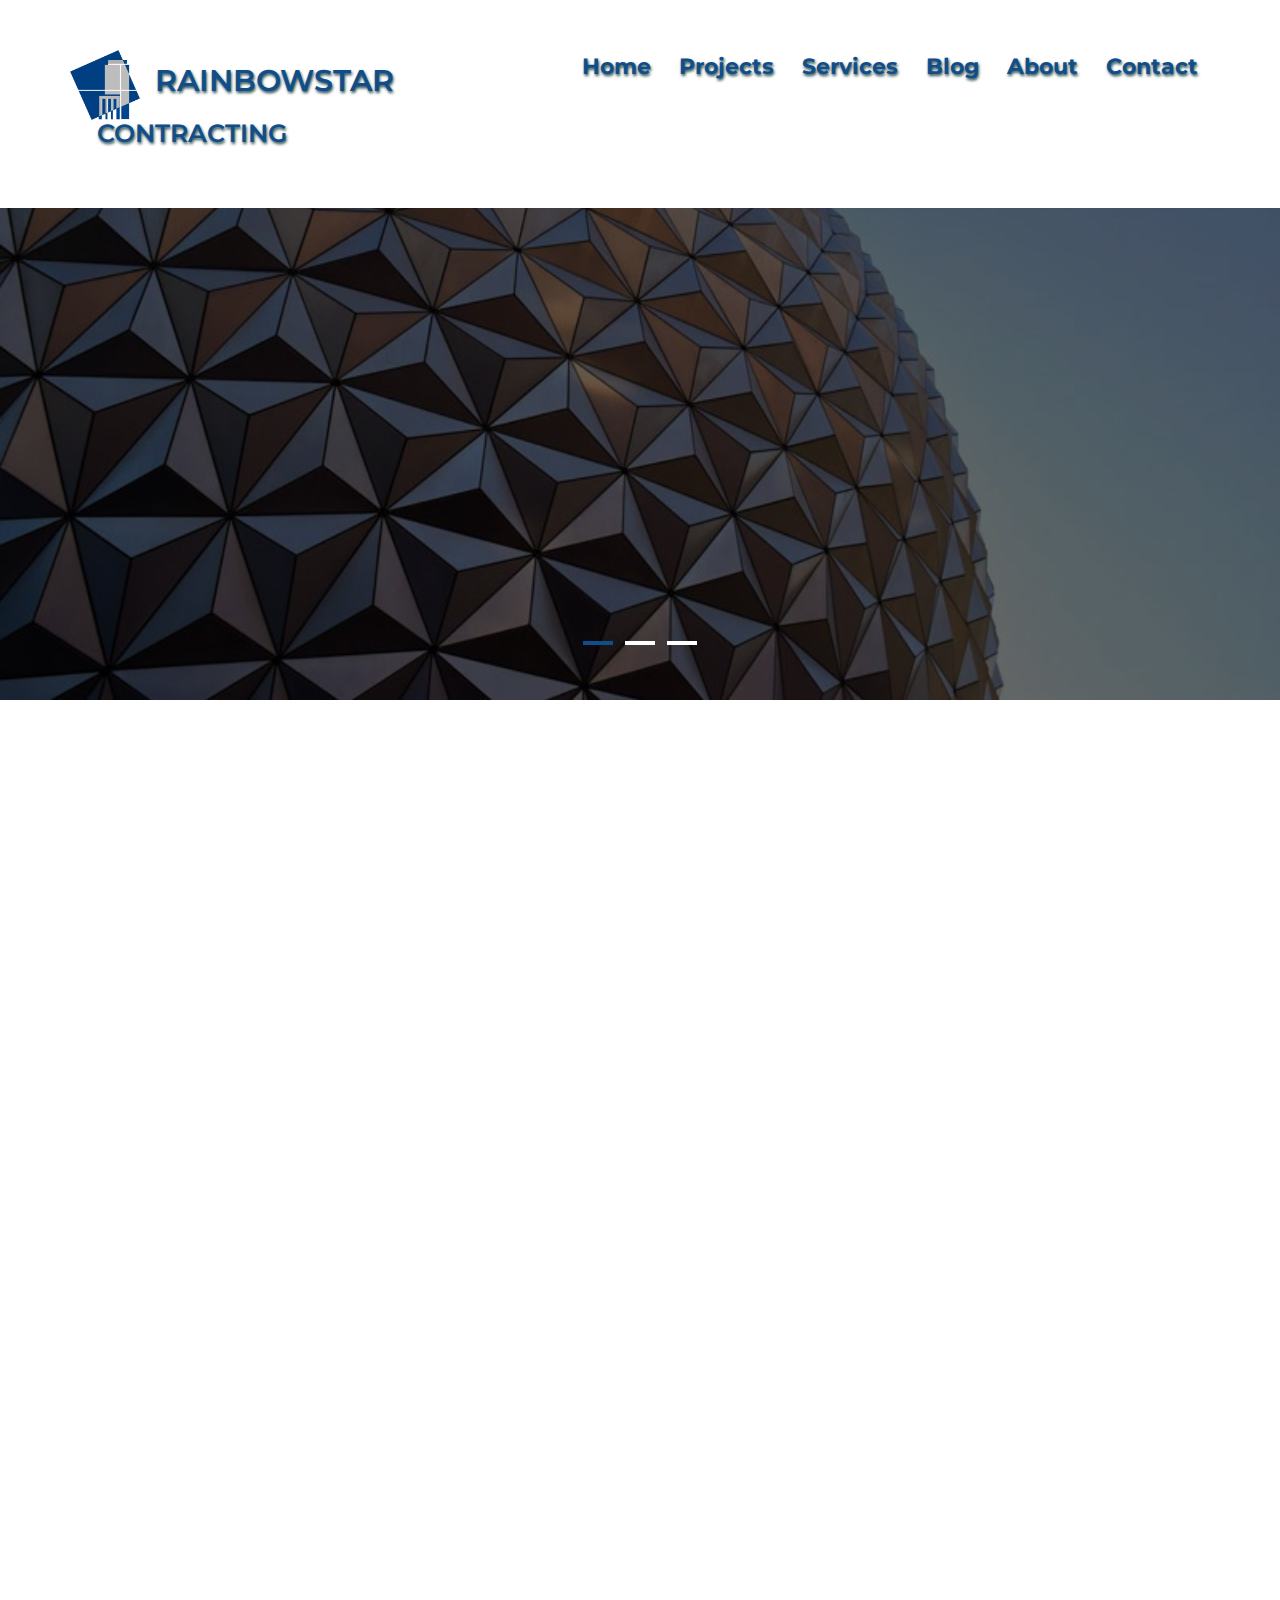
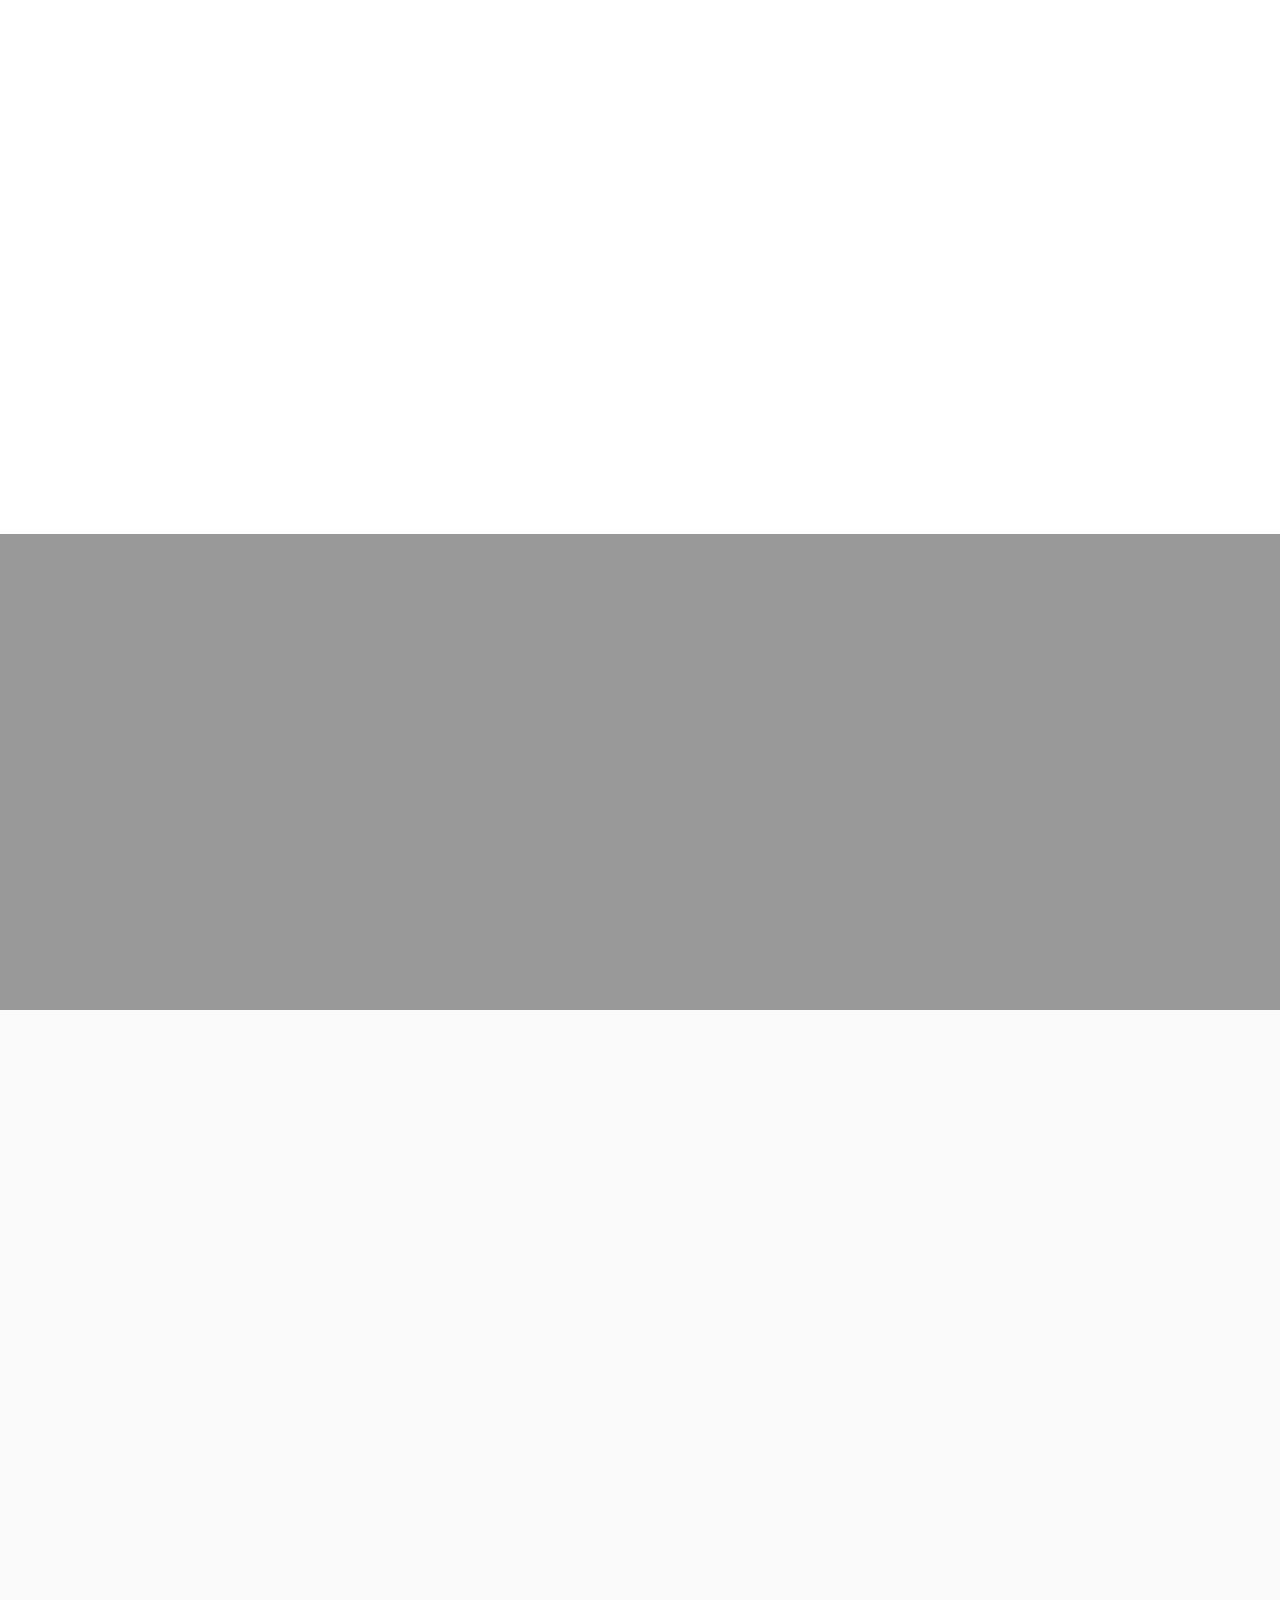
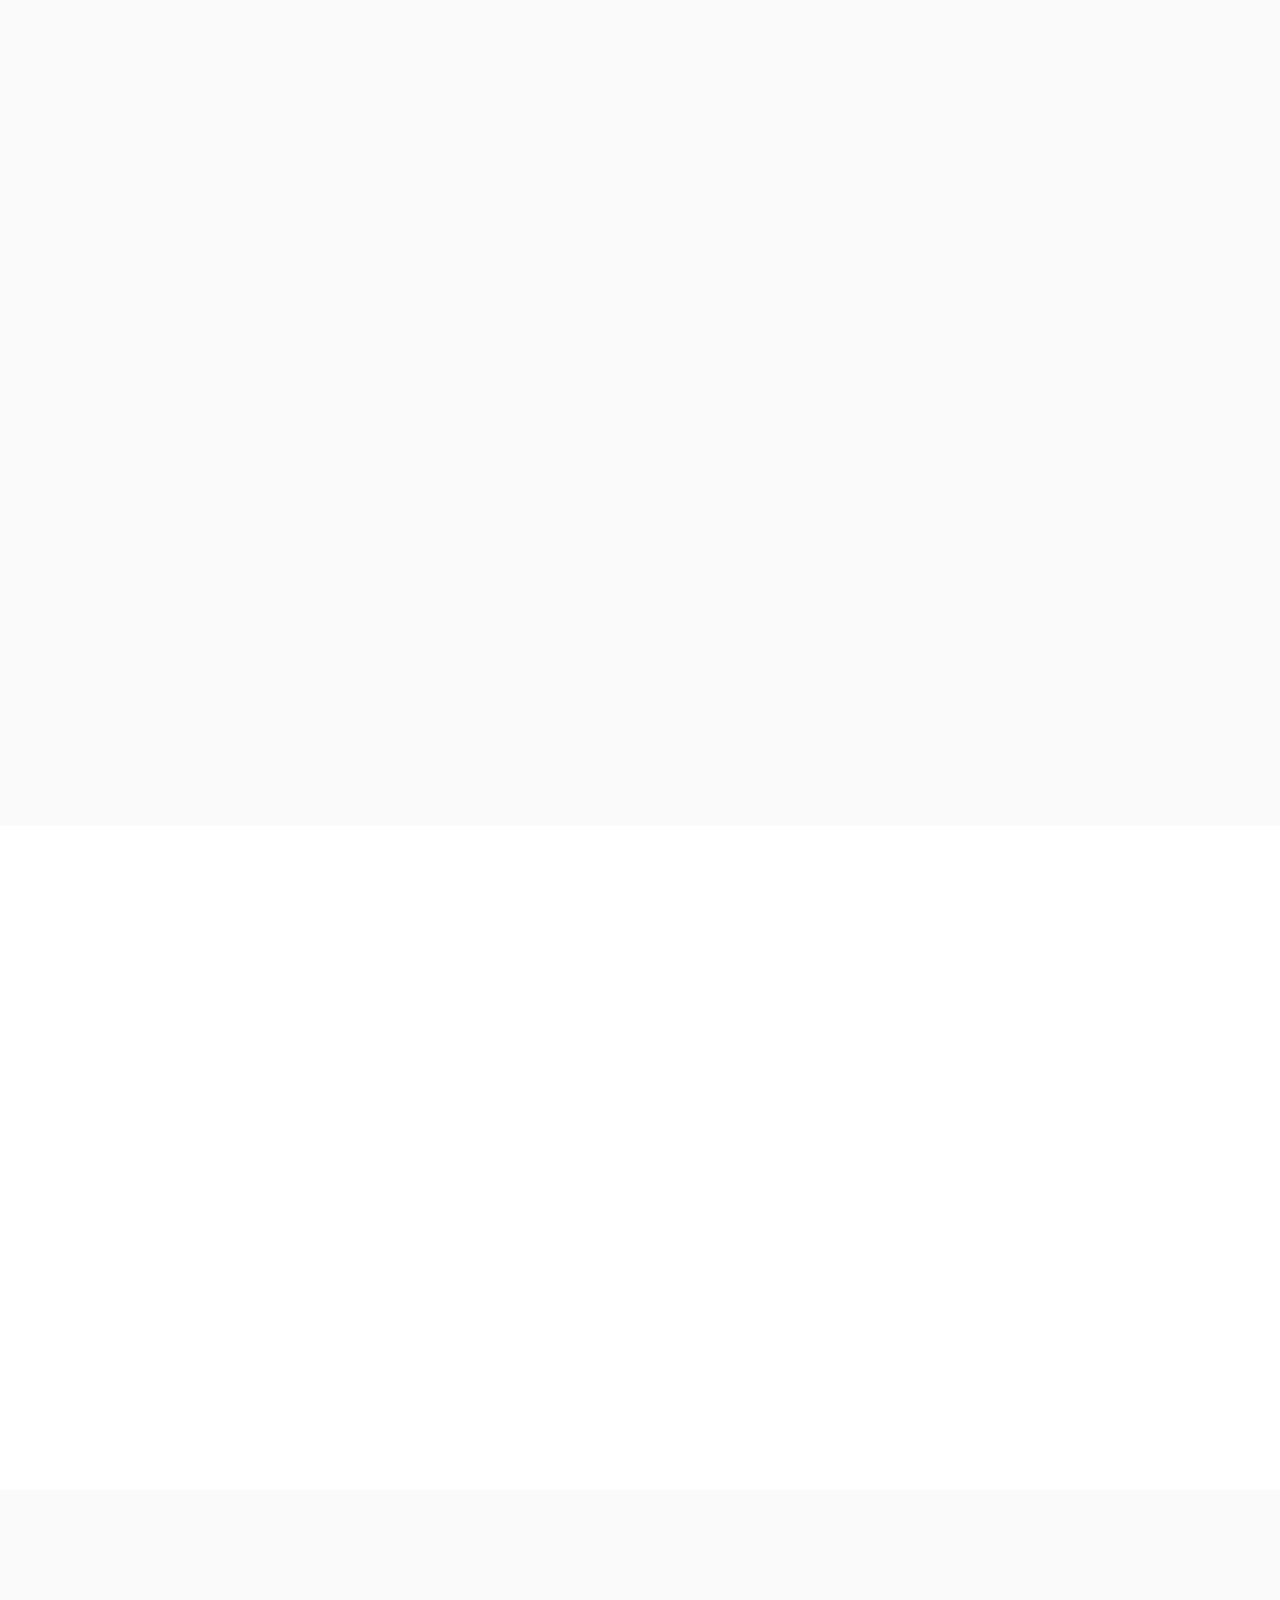
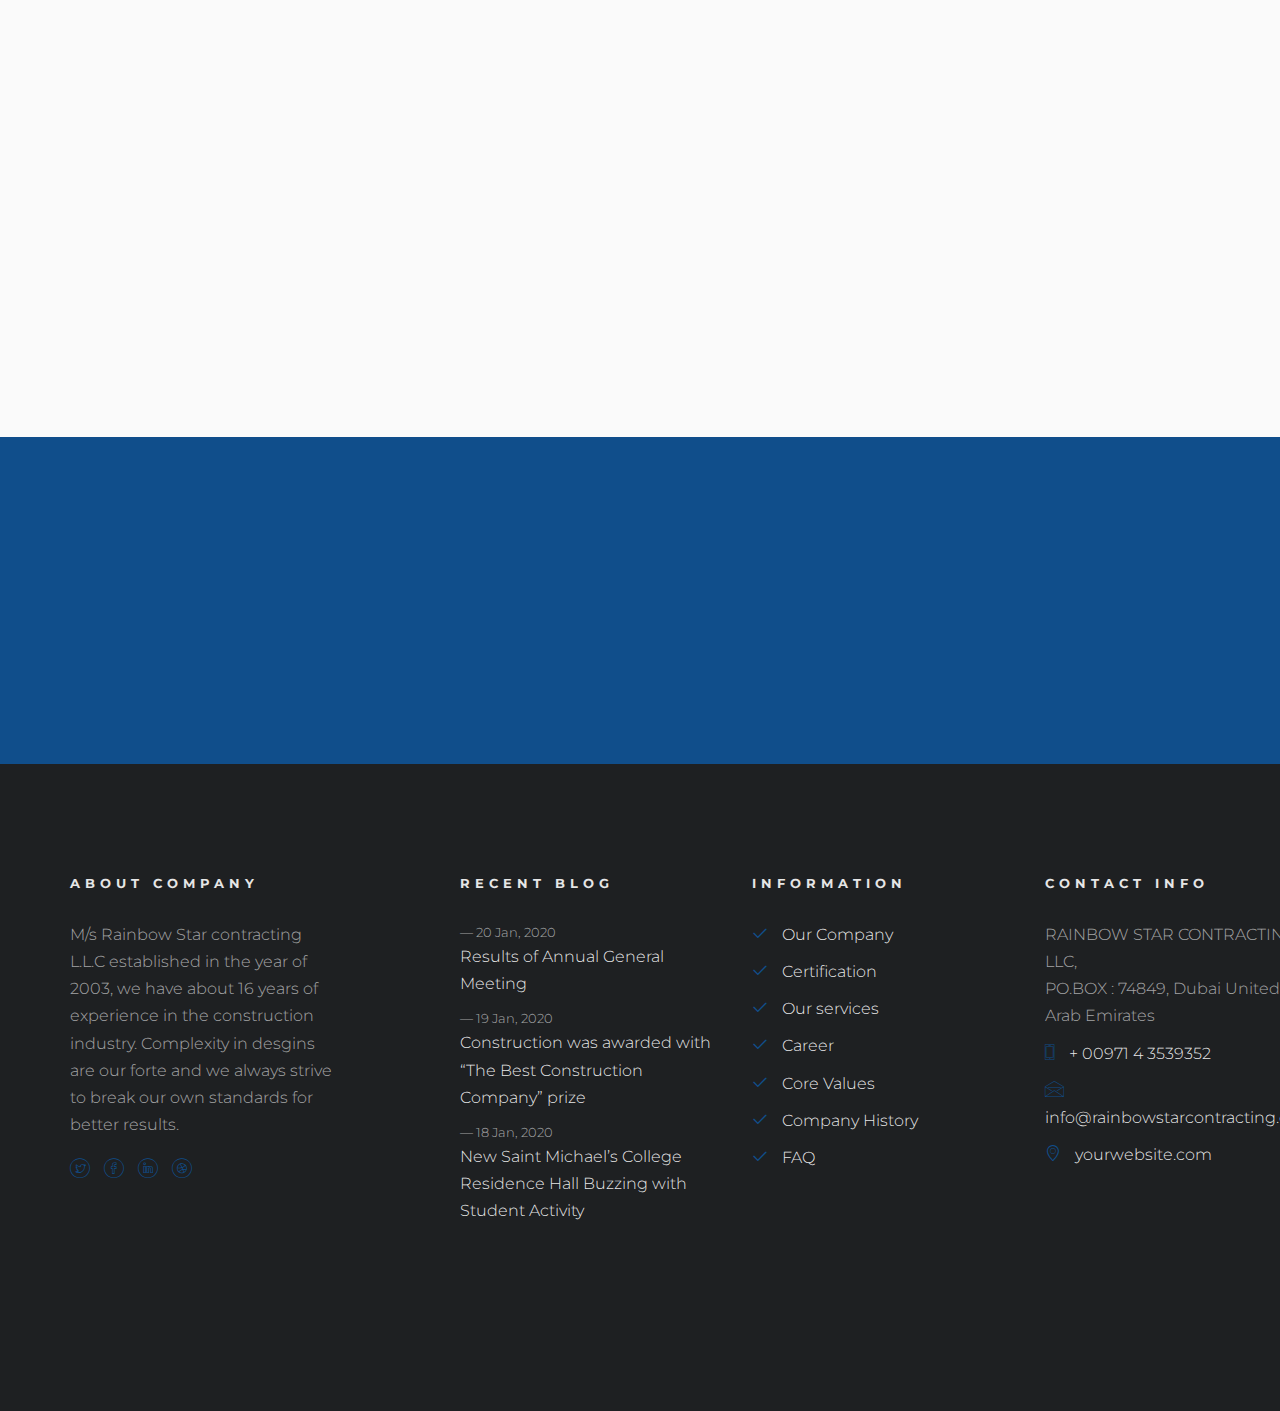
==== commit 03e67cdc: "Add files via upload" ====
--- a/index.html
+++ b/index.html
@@ -69,6 +69,7 @@
                             <div id="colorlib-logo " class="rainbow-logo">
                                 <a href="index.html"><img src="./images/landingpage/RSC-1.png" alt="">
                                     <span>RainbowStar</span>
+                                    <h1>contracting</h1>
                                 </a>
                             </div>
                         </div>
--- a/css/style.css
+++ b/css/style.css
@@ -259,6 +259,20 @@
     .colorlib-nav {
         margin: 0;
     }
+}
+
+.colorlib-nav .top-menu h1 {
+    color: #104E8B;
+    text-transform: uppercase;
+    font-size: 25px;
+    font-weight: 600;
+    text-shadow: 1px 2px 3px darkslategrey;
+    padding-left: 27px;
+    float: left;
+}
+
+.colorlib-nav .top-menu h1:hover {
+    color: white;
 }
 
 .colorlib-nav .top-menu {
@@ -1863,7 +1877,7 @@
     -moz-osx-font-smoothing: grayscale;
     content: "\e0c5";
     font-size: 20px;
-    color: rgba(255, 255, 255, 0.2);
+    /* color: rgba(255, 255, 255, 0.2); */
     -webkit-transition: 0.5s;
     -o-transition: 0.5s;
     transition: 0.5s;
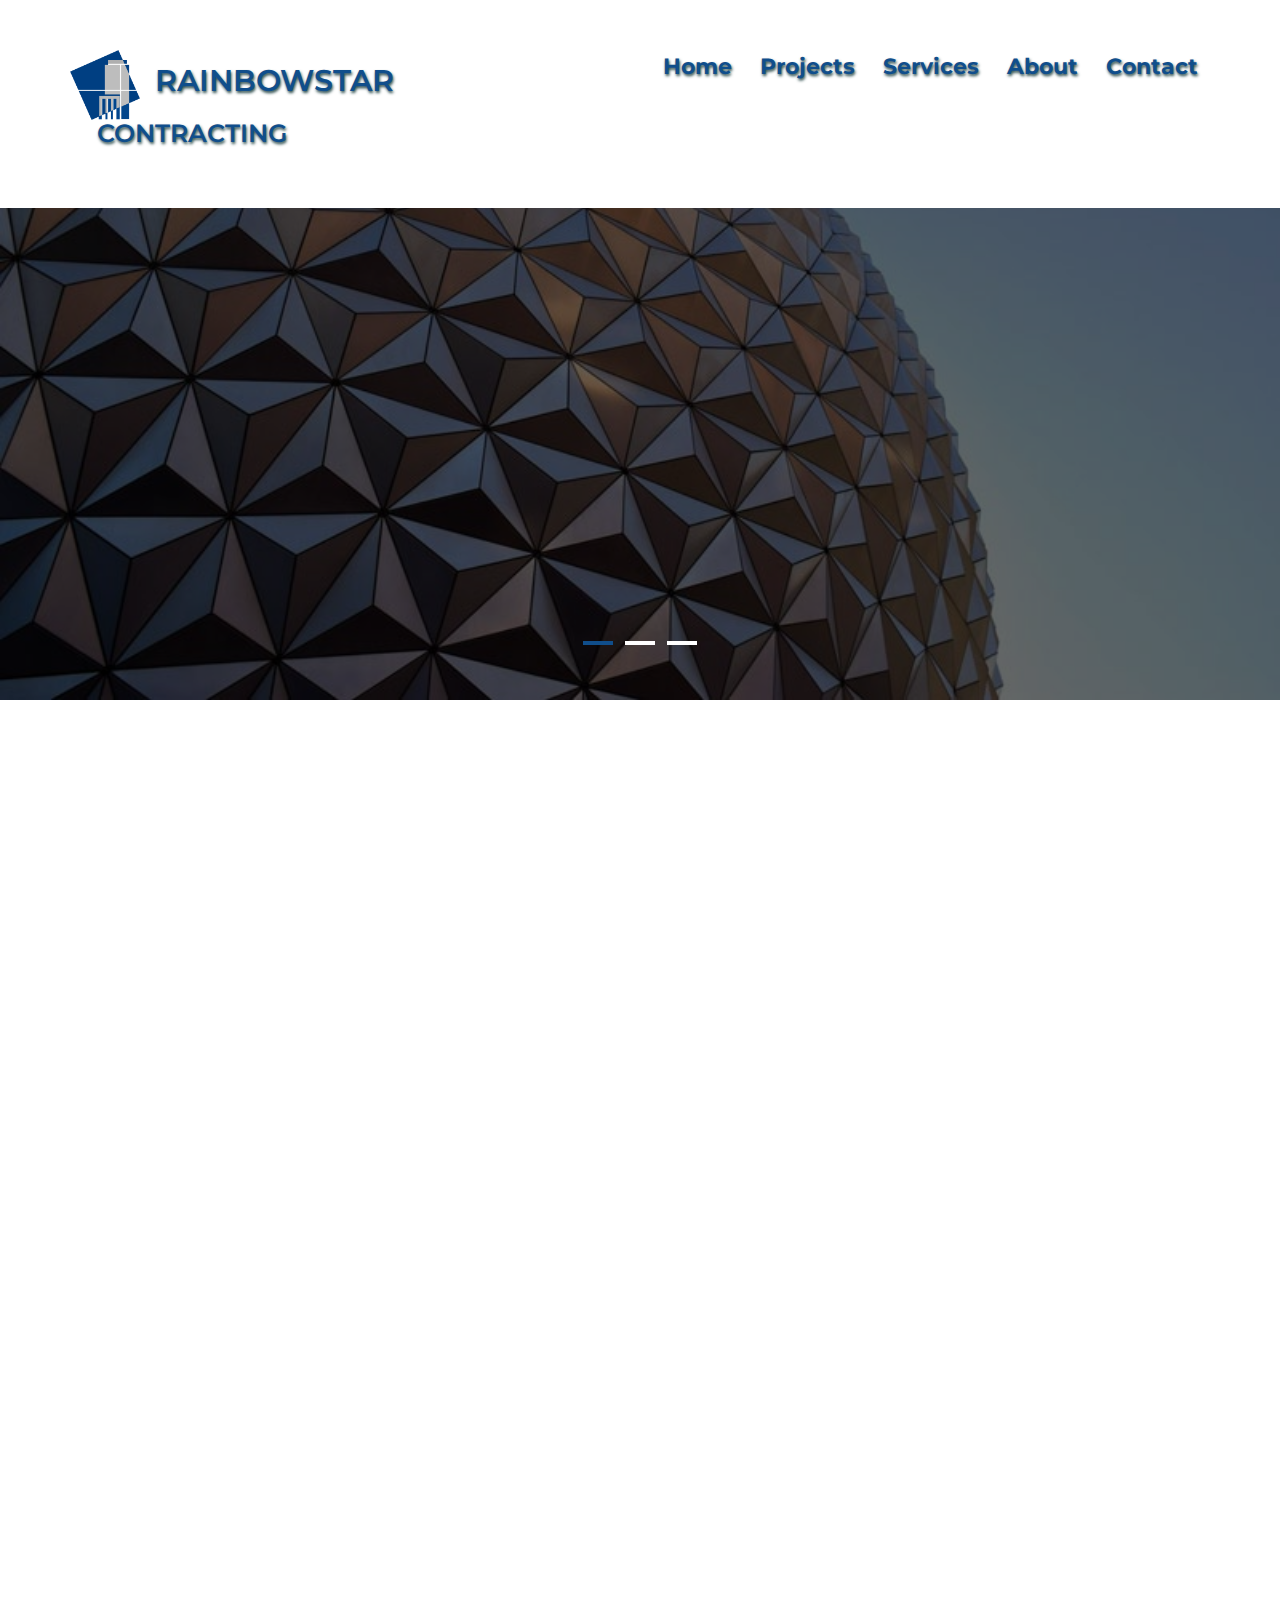
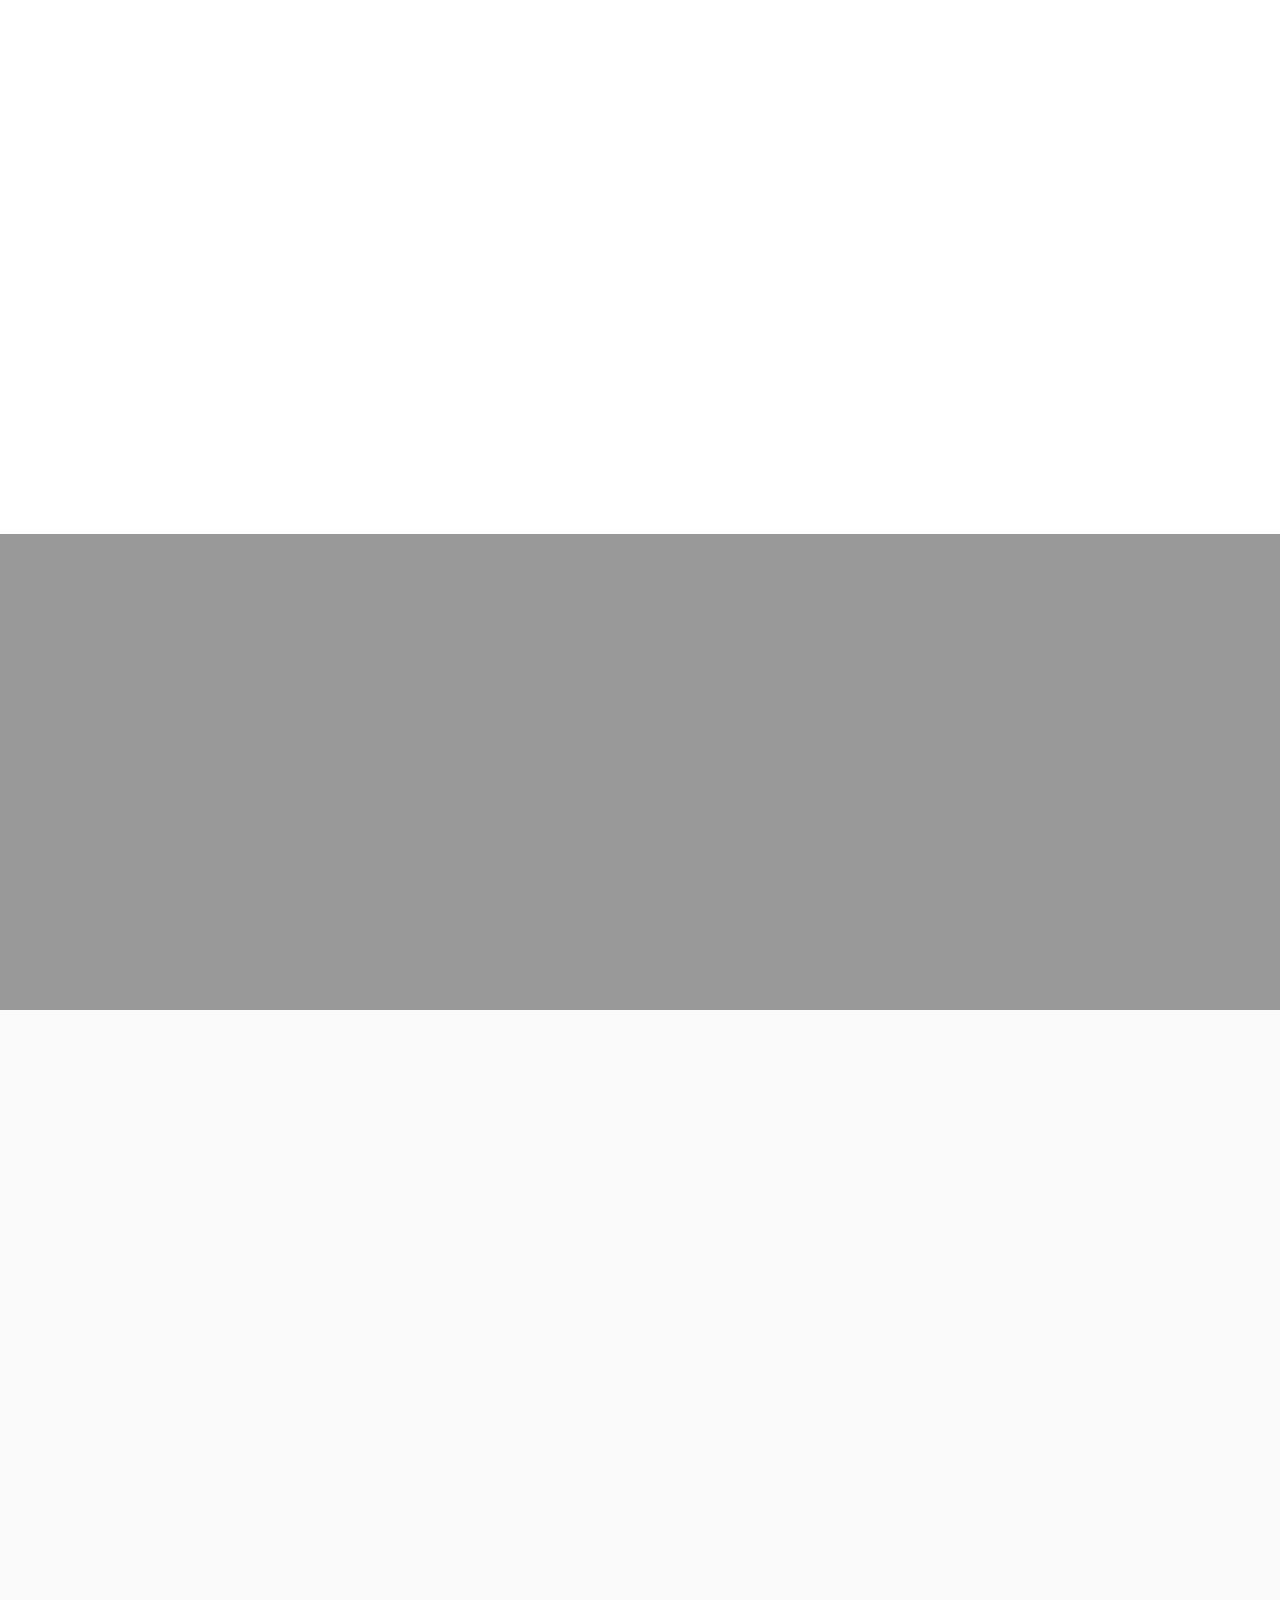
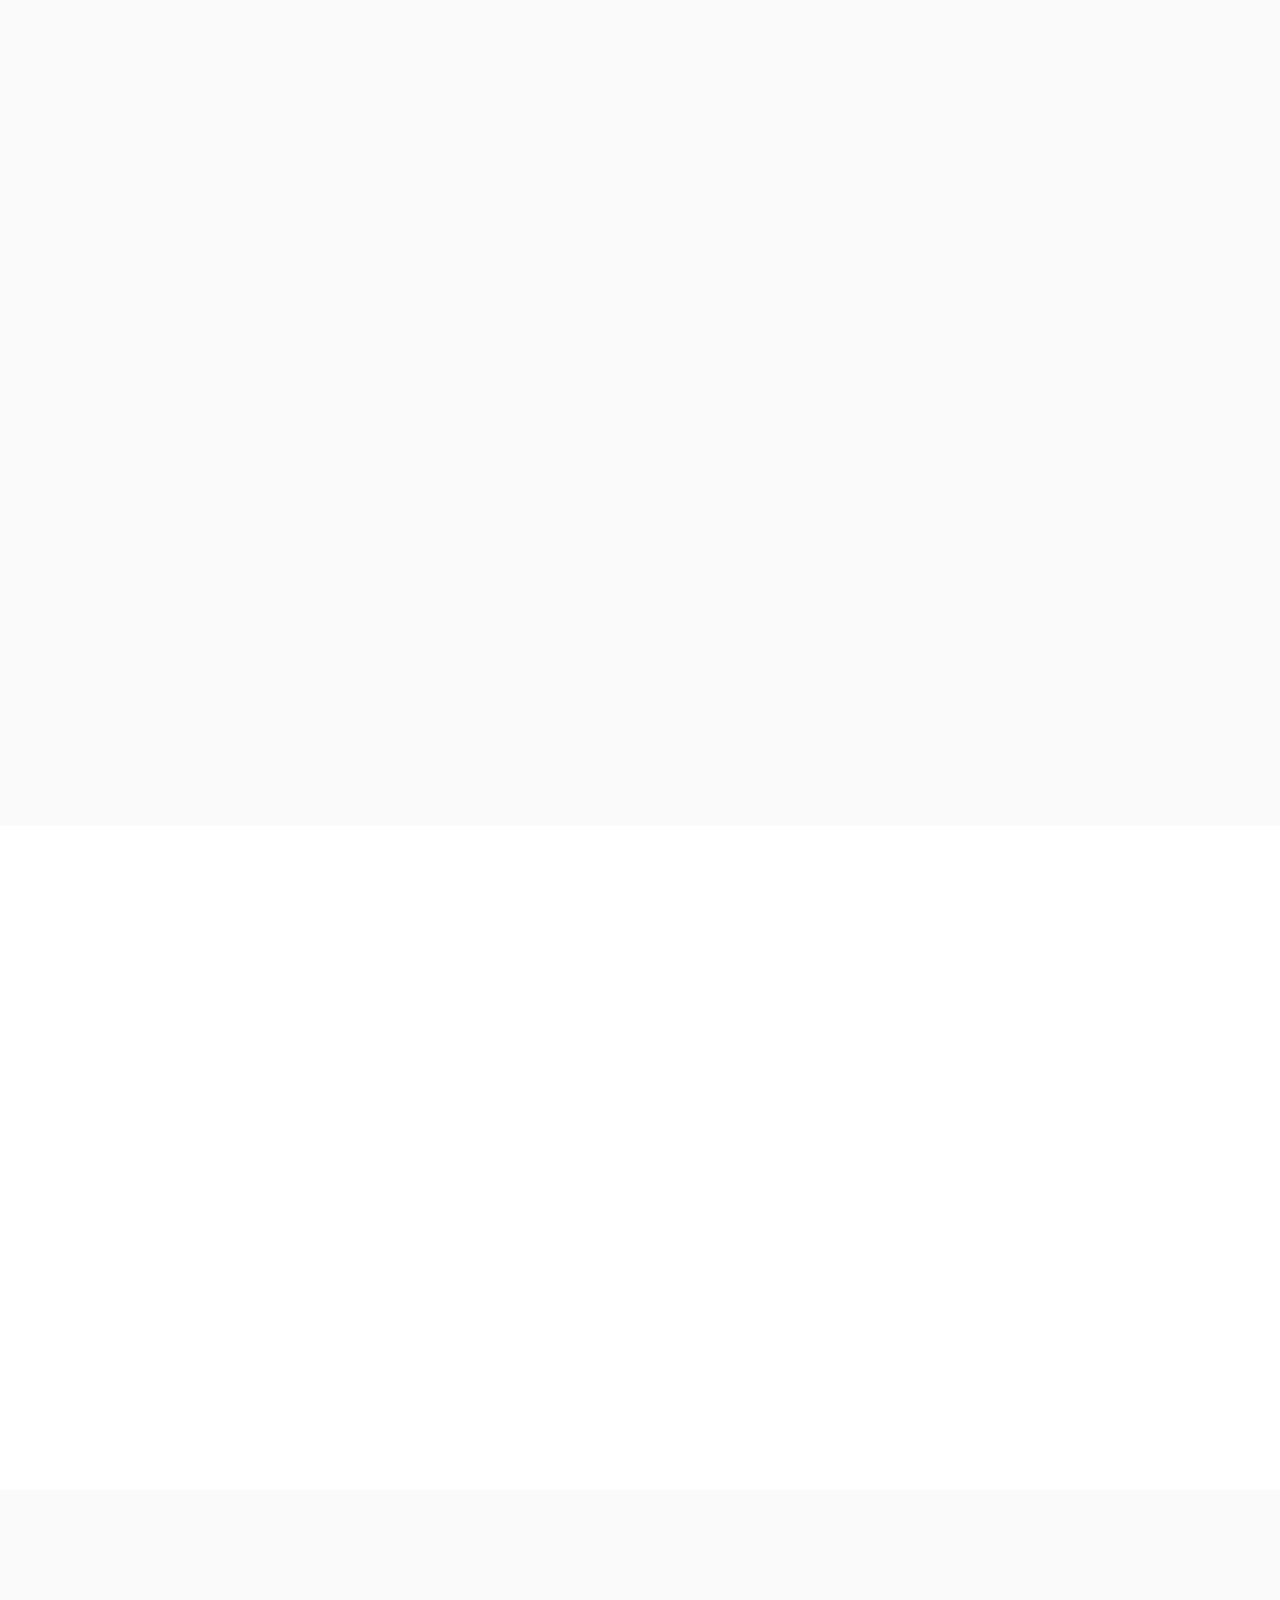
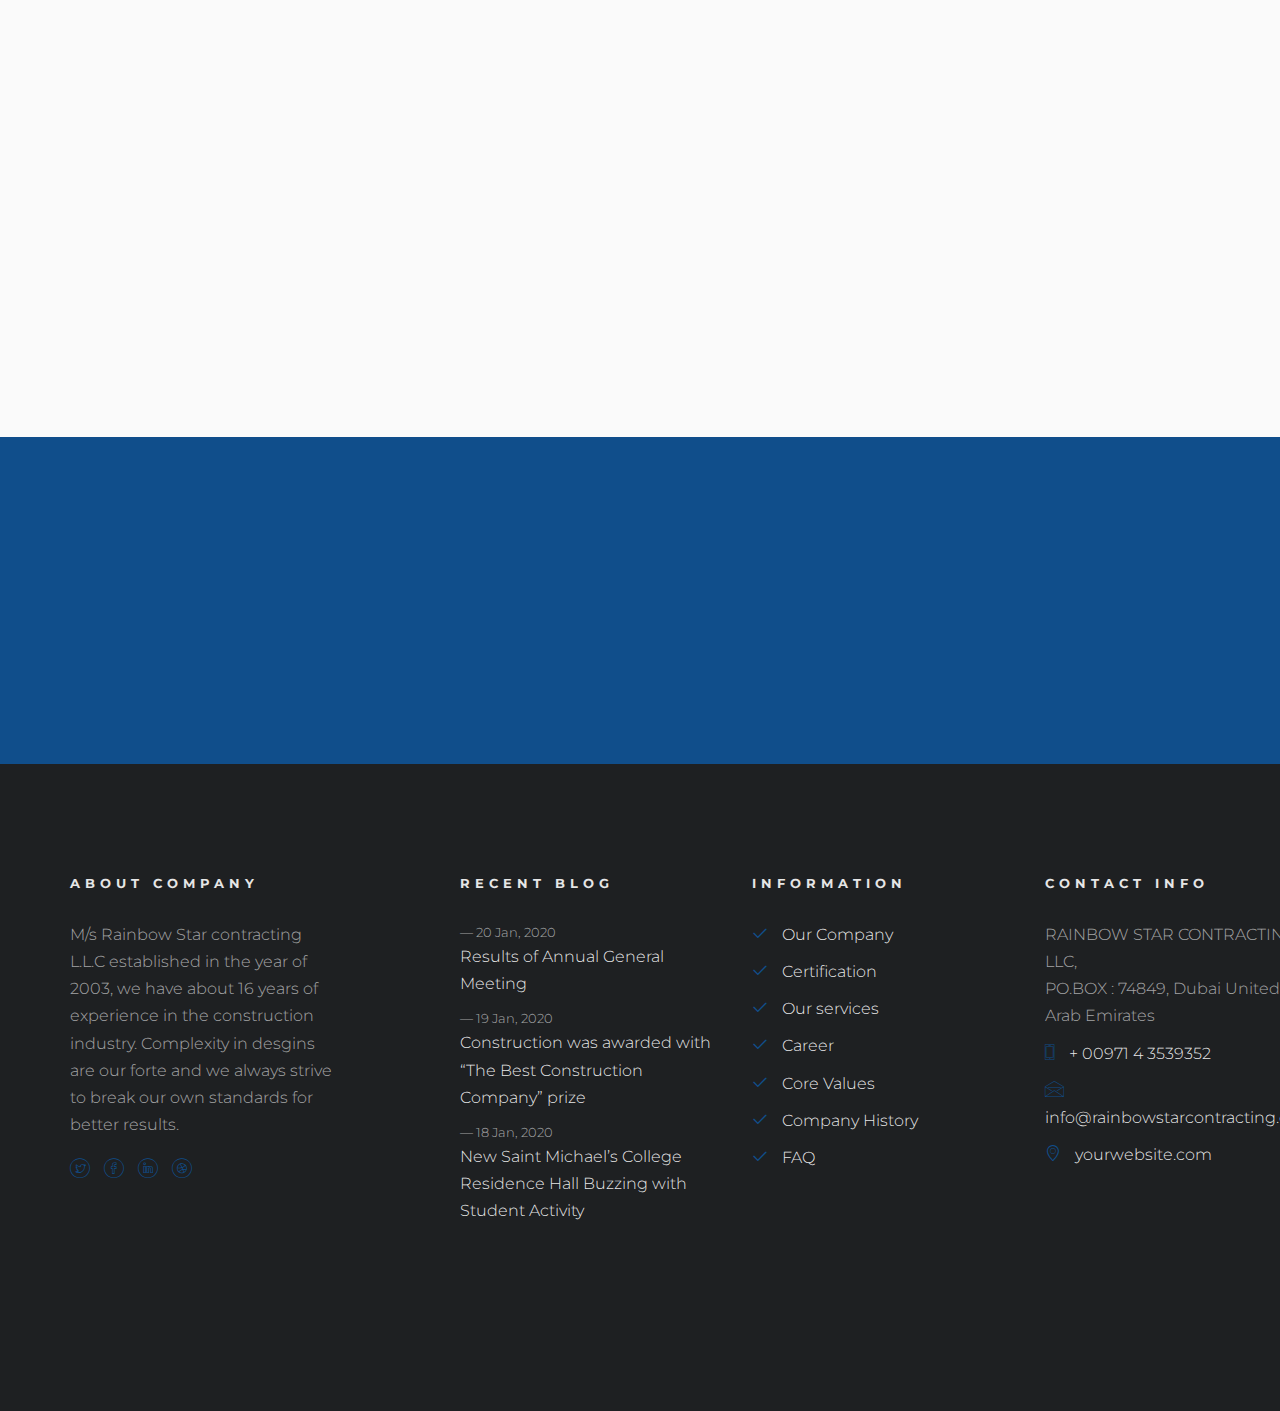
==== commit 249d03ce: "Add files via upload" ====
--- a/index.html
+++ b/index.html
@@ -87,7 +87,6 @@
                                 </li> -->
                                 <li><a href="work.html">Projects</a></li>
                                 <li><a href="services.html">Services</a></li>
-                                <li><a href="blog.html">Blog</a></li>
                                 <li><a href="about.html">About</a></li>
                                 <li><a href="contact.html">Contact</a></li>
                             </ul>
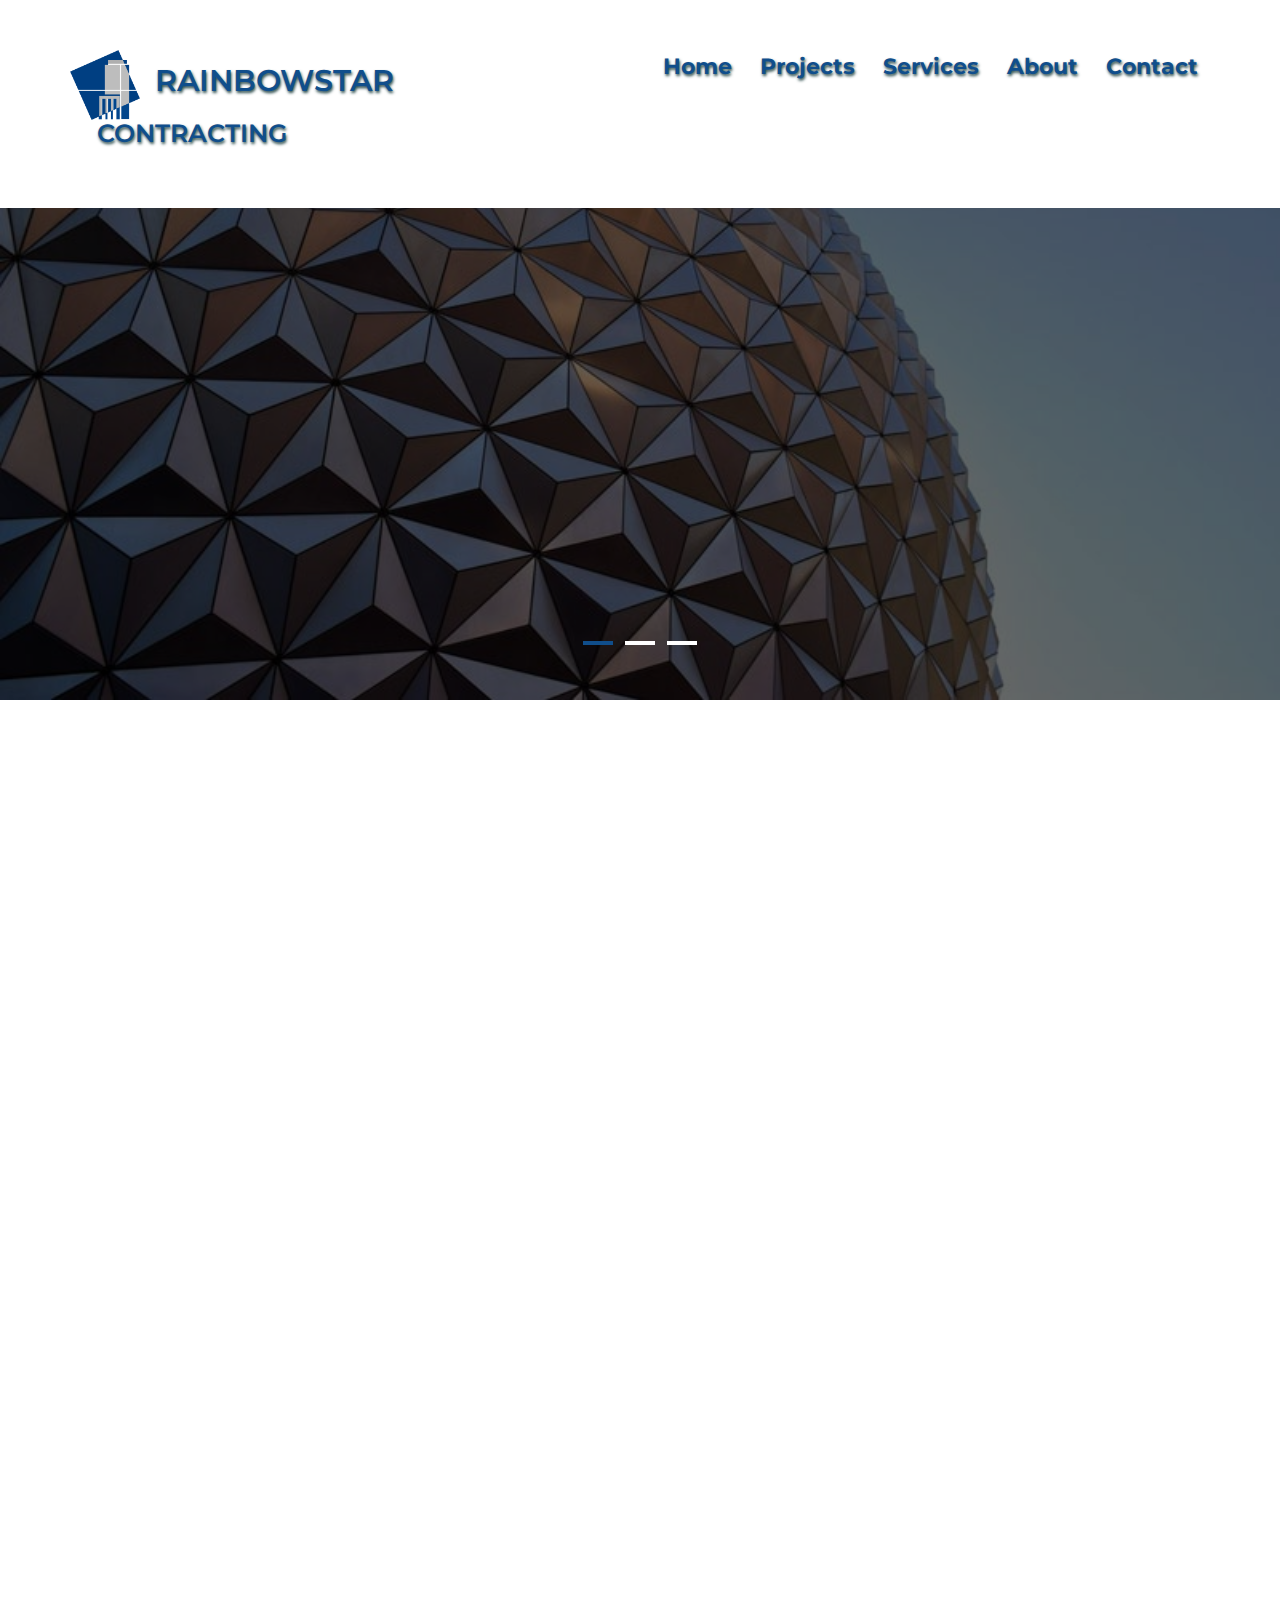
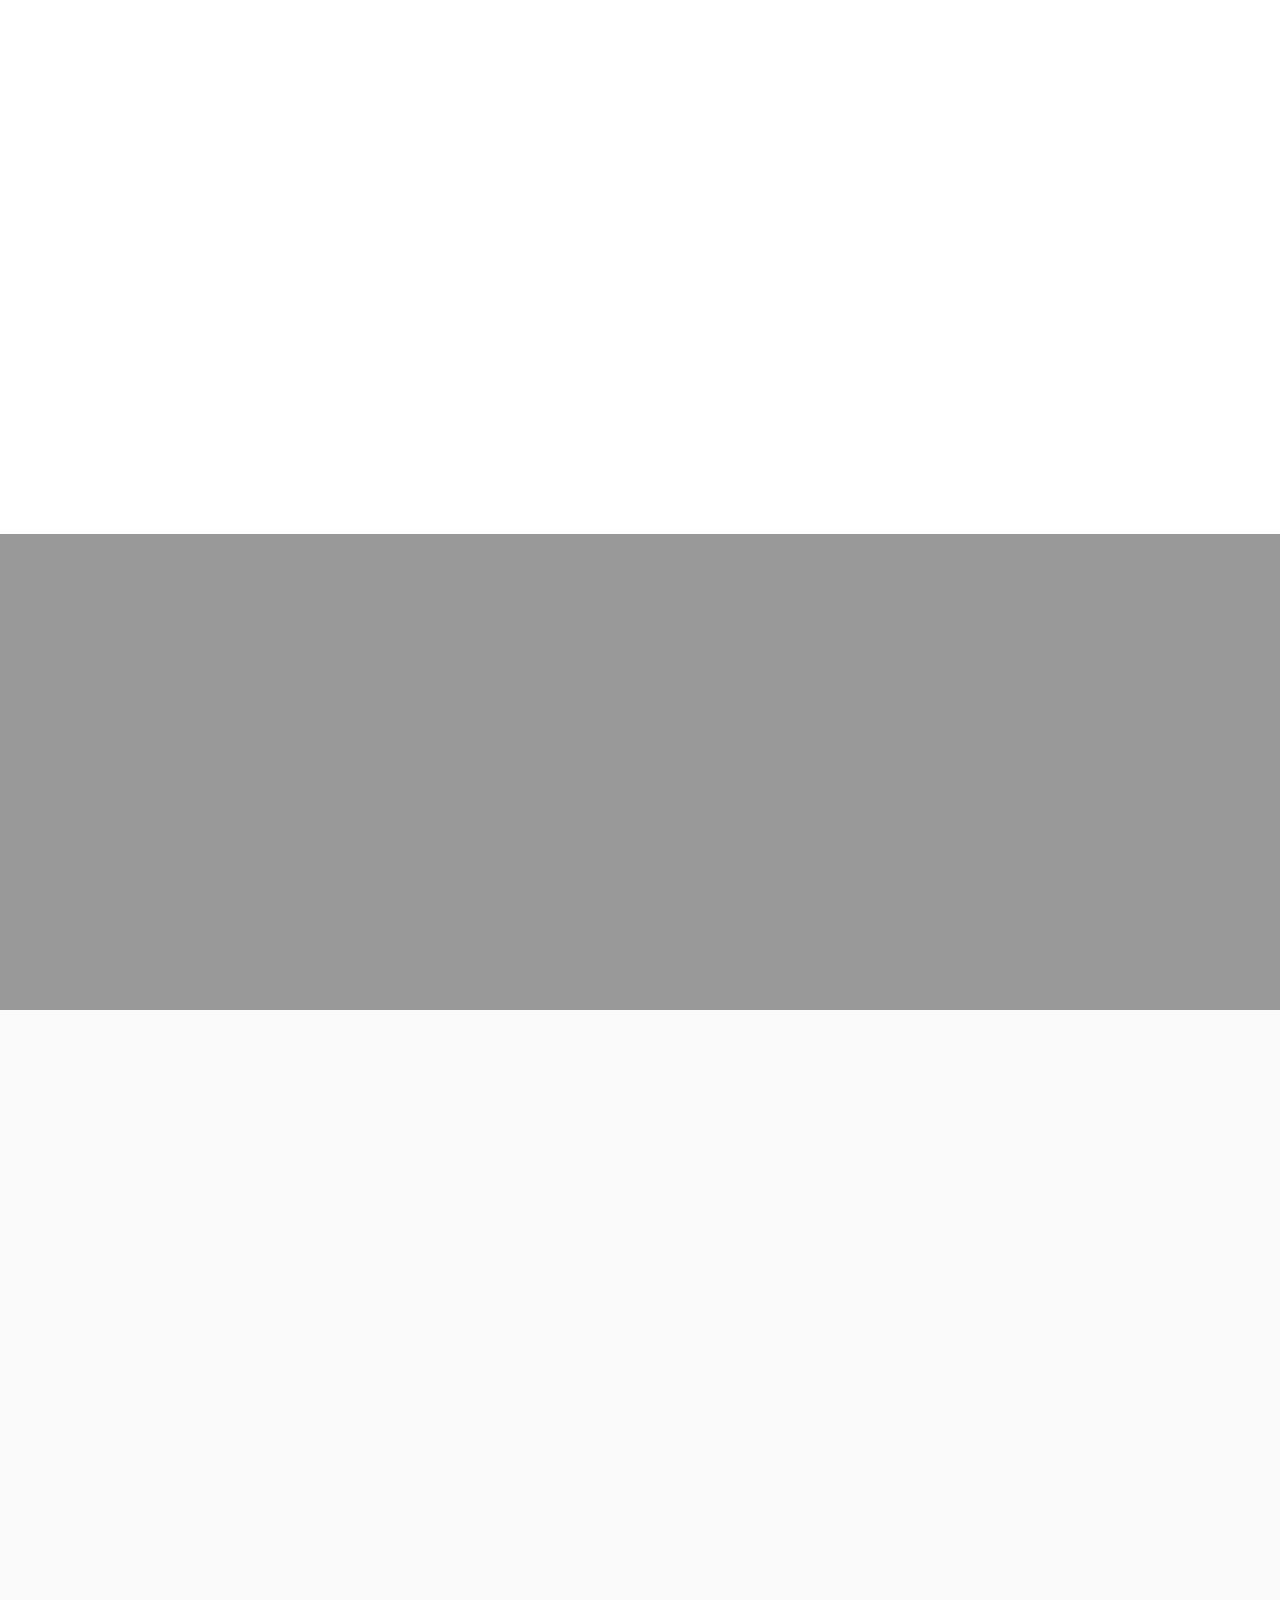
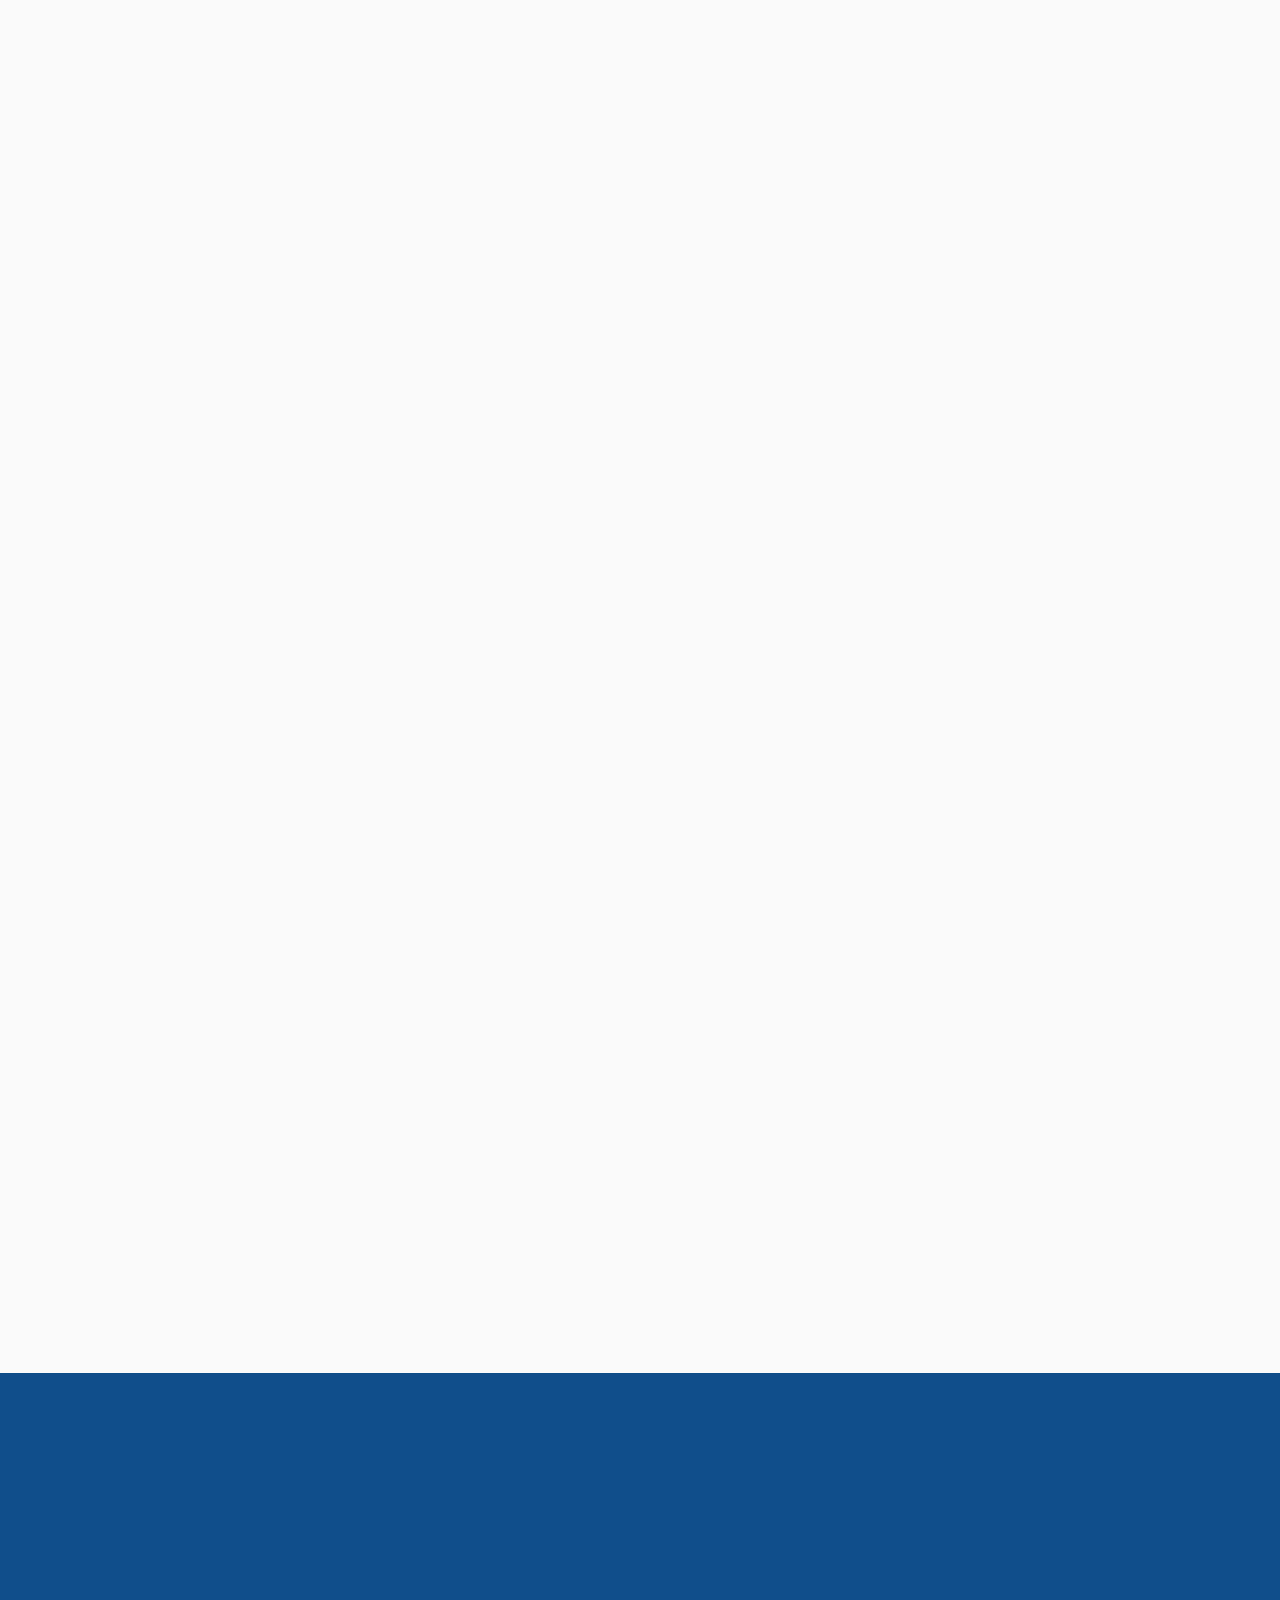
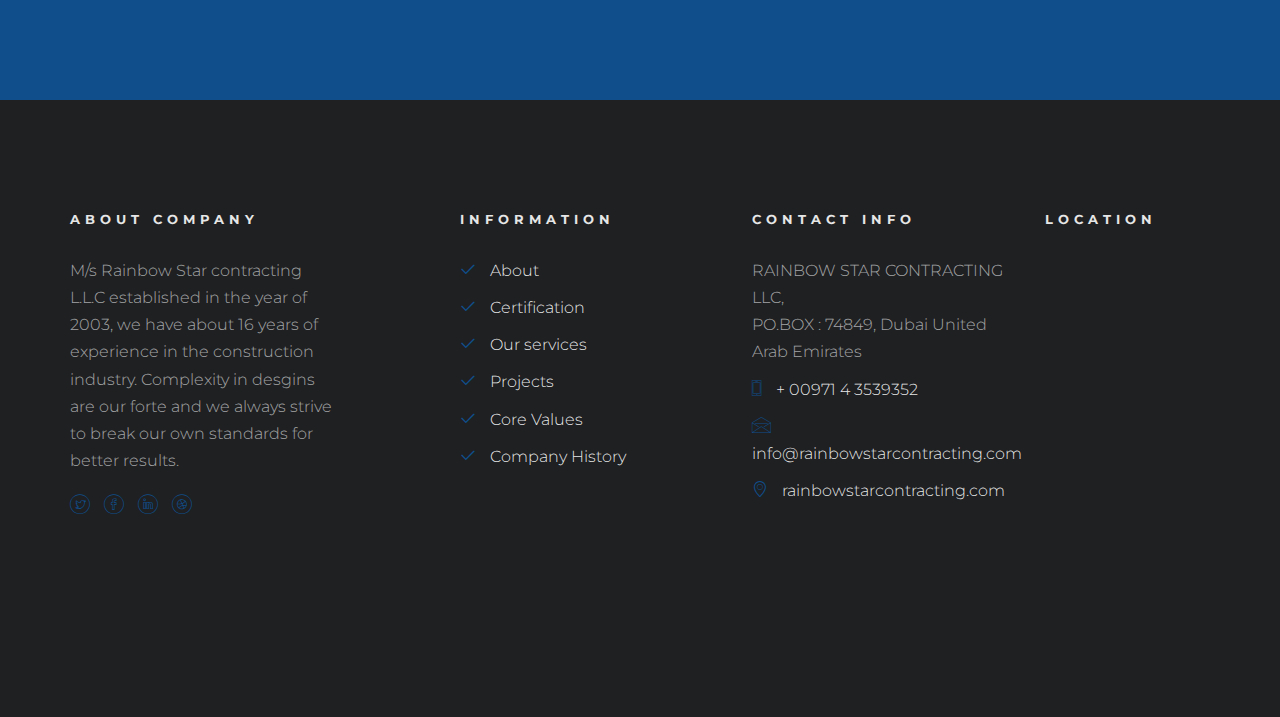
==== commit 6c8ced76: "Add files via upload" ====
--- a/index.html
+++ b/index.html
@@ -77,7 +77,7 @@
                             <ul>
                                 <li class="active"><a href="index.html">Home</a></li>
                                 <!-- <li class="has-dropdown">
-                                    <a href="work.html">Projects</a>
+                                    <a href="projects.html">Projects</a>
                                     <ul class="dropdown">
                                         <li><a href="#">Commercial</a></li>
                                         <li><a href="#">Apartment</a></li>
@@ -85,7 +85,7 @@
                                         <li><a href="#">Building</a></li>
                                     </ul>
                                 </li> -->
-                                <li><a href="work.html">Projects</a></li>
+                                <li><a href="projects.html">Projects</a></li>
                                 <li><a href="services.html">Services</a></li>
                                 <li><a href="about.html">About</a></li>
                                 <li><a href="contact.html">Contact</a></li>
@@ -174,43 +174,55 @@
                         <h2><span class="thin">Our Done</span> <span class="thick">Projects</span></h2>
                         <p>We deliver the exceptional results! <br> We at Rainbow Star Construction are known for our expertise and to help our clients build confidence with each project, our team is dedicated to meet and exceed your expectations with everything
                             we do. We at Rainbow Star are proud to showcase our buildings that has life in each one of these completed projects.</p>
-                        <p><a href="project.html">View All Projects <i class="icon-arrow-right3"></i></a></p>
+                        <p><a href="projects.html">View All Projects <i class="icon-arrow-right3"></i></a></p>
                     </div>
                     <div class="col-md-7 col-md-push-1">
                         <div class="row">
                             <div class="col-md-12 animate-box">
                                 <div class="owl-carousel owl-carousel2 project-wrap">
                                     <div class="item">
-                                        <a href="images/Completed projects/17.JPG" class="project image-popup-link" style="background-image: url(images/completedprojects/17.JPG);">
+                                        <a href="images/completedprojects/10.jpg" class="project image-popup-link" style="background-image: url(images/completedprojects/10.JPG);">
                                             <div class="desc-t">
                                                 <div class="desc-tc">
                                                     <div class="desc">
-                                                        <h3><span><small>1</small></span> California Mega Mall</h3>
-                                                        <p1>Even the all-powerful Pointing has no control</p1>
+                                                        <h3><span><small>1</small></span></h3>
+                                                        <p2>Mr. Ali Hassan Ahmad Alhaj Ali Alfaramarz</p2>
+                                                        <div class="">
+                                                            <p1>Project: (G+1) Villa + Boundary Wall on Plot No. 672-1143 at Al Barsha South II, Dubai.
+                                                            </p1>
+                                                        </div>
                                                     </div>
                                                 </div>
                                             </div>
                                         </a>
                                     </div>
                                     <div class="item">
-                                        <a href="images/Completed projects/18.JPG" class="project image-popup-link" style="background-image: url(images/completedprojects/18.JPG);">
+                                        <a href="images/completedprojects/4.jpg" class="project image-popup-link" style="background-image: url(images/completedprojects/4.JPG);">
                                             <div class="desc-t">
                                                 <div class="desc-tc">
                                                     <div class="desc">
-                                                        <h3><span><small>2</small></span> Commercial Building</h3>
-                                                        <p1>Even the all-powerful Pointing has no control</p1>
+                                                        <h3><span><small>1</small></span></h3>
+                                                        <p2> A Beautiful Villa</p2>
+                                                        <div class="">
+                                                            <p1>Project: (G+1) Villa, A Perfectly Designed Multi Story Villa</p1>
+                                                        </div>
                                                     </div>
                                                 </div>
                                             </div>
                                         </a>
                                     </div>
                                     <div class="item">
-                                        <a href="images/Completed projects/17.JPG" class="project image-popup-link" style="background-image: url(images/completedprojects/19.JPG);">
+                                        <a href="images/completedprojects/24.jpg" class="project image-popup-link" style="background-image: url(images/completedprojects/24.JPG);">
                                             <div class="desc-t">
                                                 <div class="desc-tc">
                                                     <div class="desc">
-                                                        <h3><span><small>3</small></span> Miami Private Apartment</h3>
-                                                        <p1>Even the all-powerful Pointing has no control</p1>
+                                                        <h3><span><small>3</small></span></h3>
+                                                        <p2> Villa</p2>
+                                                        <div class="">
+                                                            <p1>Project: Villa extension (G+1) on plot no. JVT02D2VS013 at Jumeirah Village Triangle for Mr. Ashok Vartak & Meghana Vartak.
+                                                            </p1>
+                                                        </div>
+
                                                     </div>
                                                 </div>
                                             </div>
@@ -231,22 +243,22 @@
                 <div class="row">
                     <div class="col-md-3 text-center animate-box">
                         <span class="icon"><i class="flaticon-skyline"></i></span>
-                        <span class="colorlib-counter js-counter" data-from="0" data-to="1539" data-speed="5000" data-refresh-interval="50"></span>
+                        <span class="colorlib-counter js-counter" data-from="0" data-to="57" data-speed="5000" data-refresh-interval="50"></span>
                         <span class="colorlib-counter-label">Projects</span>
                     </div>
                     <div class="col-md-3 text-center animate-box">
                         <span class="icon"><i class="flaticon-engineer"></i></span>
-                        <span class="colorlib-counter js-counter" data-from="0" data-to="3653" data-speed="5000" data-refresh-interval="50"></span>
+                        <span class="colorlib-counter js-counter" data-from="0" data-to="369" data-speed="5000" data-refresh-interval="50"></span>
                         <span class="colorlib-counter-label">Employees</span>
                     </div>
                     <div class="col-md-3 text-center animate-box">
                         <span class="icon"><i class="flaticon-architect-with-helmet"></i></span>
-                        <span class="colorlib-counter js-counter" data-from="0" data-to="5987" data-speed="5000" data-refresh-interval="50"></span>
-                        <span class="colorlib-counter-label">Constructor</span>
+                        <span class="colorlib-counter js-counter" data-from="0" data-to="15" data-speed="5000" data-refresh-interval="50"></span>
+                        <span class="colorlib-counter-label">Engineers</span>
                     </div>
                     <div class="col-md-3 text-center animate-box">
                         <span class="icon"><i class="flaticon-worker"></i></span>
-                        <span class="colorlib-counter js-counter" data-from="0" data-to="3999" data-speed="5000" data-refresh-interval="50"></span>
+                        <span class="colorlib-counter js-counter" data-from="0" data-to="89" data-speed="5000" data-refresh-interval="50"></span>
                         <span class="colorlib-counter-label">Partners</span>
                     </div>
                 </div>
@@ -389,7 +401,7 @@
 		</div>
 		 -->
         <!-- end of blog -->
-        <div id="colorlib-about">
+        <!-- <div id="colorlib-about">
             <div class="container">
                 <div class="row">
                     <div class="col-md-4 col-md-push-8 animate-box colorlib-heading animate-box">
@@ -427,7 +439,7 @@
                     </div>
                 </div>
             </div>
-        </div>
+        </div> -->
         <div id="colorlib-testimony" class="colorlib-light-grey">
             <div class="container">
                 <div class="row">
@@ -443,10 +455,10 @@
                                     <div class="testimony-slide active">
                                         <div class="testimony-wrap">
                                             <figure>
-                                                <img src="images/placeholder1.png" alt="user">
+                                                <img src="images/completedprojects/3.jpg" alt="user">
                                             </figure>
                                             <blockquote>
-                                                <span>Andrew Field</span>
+                                                <span>Salah General Trading Co.</span>
                                                 <p>"Rainbow Star Construction is one of the best general contractors we've worked with. The entire team tactfully delivered a project of exceptional quality while staying on schedule and under budget. We hope
                                                     to work with you all again in the near future!" </p>
                                             </blockquote>
@@ -457,10 +469,10 @@
                                     <div class="testimony-slide active">
                                         <div class="testimony-wrap">
                                             <figure>
-                                                <img src="images/placeholder1.png" alt="user">
+                                                <img src="images/completedprojects/2.jpg" alt="user">
                                             </figure>
                                             <blockquote>
-                                                <span>Mark Bubble</span>
+                                                <span>M/S Emerald Properties LLC</span>
                                                 <p>“Rainbow Star Construction was truly a collaborative partner; working with us in a cost effective, efficient and quality construction product. The knowledge of their entire team was truly a value add to
                                                     the overall success of our build-out project. On time, on budget and we had fun!”</p>
                                             </blockquote>
@@ -471,10 +483,10 @@
                                     <div class="testimony-slide active">
                                         <div class="testimony-wrap">
                                             <figure>
-                                                <img src="images/placeholder1.png" alt="user">
+                                                <img src="images/completedprojects/10.jpg" alt="user">
                                             </figure>
                                             <blockquote>
-                                                <span>Adam Smith</span>
+                                                <span>Mr.Ali Hassan Ahmad Alhaj</span>
                                                 <p>“Rainbow was completely respectful of the building and its surroundings - they immediately became part of our team and they know teamwork! They kept the jobsite clean and safe; working with Greiner is nothing
                                                     short of a first class experience!”</p>
                                             </blockquote>
@@ -536,34 +548,18 @@
                             </ul>
                         </p>
                     </div>
-                    <div class="col-md-3 col-md-push-1">
-                        <h4>Recent Blog</h4>
-                        <ul class="colorlib-footer-links">
-                            <li>
-                                <span>&mdash; 20 Jan, 2020</span>
-                                <a href="#">Results of Annual General Meeting</a>
-                            </li>
-                            <li>
-                                <span>&mdash; 19 Jan, 2020</span>
-                                <a href="#">Construction was awarded with “The Best Construction Company” prize</a>
-                            </li>
-                            <li>
-                                <span>&mdash; 18 Jan, 2020</span>
-                                <a href="#">New Saint Michael’s College Residence Hall Buzzing with Student Activity</a>
-                            </li>
-                        </ul>
-                    </div>
+
                     <div class="col-md-3 col-md-push-1 colorlib-widget">
                         <h4>Information</h4>
                         <p>
                             <ul class="colorlib-footer-links">
-                                <li><a href="#"><i class="icon-check"></i> Our Company</a></li>
-                                <li><a href="#"><i class="icon-check"></i> Certification</a></li>
-                                <li><a href="#"><i class="icon-check"></i> Our services</a></li>
-                                <li><a href="#"><i class="icon-check"></i> Career</a></li>
-                                <li><a href="#"><i class="icon-check"></i> Core Values</a></li>
-                                <li><a href="#"><i class="icon-check"></i> Company History</a></li>
-                                <li><a href="#"><i class="icon-check"></i> FAQ</a></li>
+                                <li><a href="about.html"><i class="icon-check"></i> About</a></li>
+                                <li><a href="services.html"><i class="icon-check"></i> Certification</a></li>
+                                <li><a href="services.html"><i class="icon-check"></i> Our services</a></li>
+                                <li><a href="projects.html"><i class="icon-check"></i> Projects</a></li>
+                                <li><a href="about.html"><i class="icon-check"></i> Core Values</a></li>
+                                <li><a href="about.html"><i class="icon-check"></i> Company History</a></li>
+                                <!-- <li><a href="#"><i class="icon-check"></i> FAQ</a></li> -->
                             </ul>
                         </p>
                     </div>
@@ -574,8 +570,13 @@
                             <li>RAINBOW STAR CONTRACTING LLC, <br>PO.BOX : 74849, Dubai United Arab Emirates</li>
                             <li><a href="tel://00971 4 3539352"><i class="icon-phone"></i> + 00971 4 3539352</a></li>
                             <li><a href="mailto:info@rainbowstarcontracting.com"><i class="icon-envelope"></i> info@rainbowstarcontracting.com</a></li>
-                            <li><a href="http://luxehotel.com"><i class="icon-location4"></i> yourwebsite.com</a></li>
+                            <li><a href="https://rainbowstarcontracting.com/"><i class="icon-location4"></i> rainbowstarcontracting.com</a></li>
                         </ul>
+                    </div>
+                    <div class="col-md-3 col-md-push-1">
+                        <h4>Location</h4>
+                        <div class=""><iframe src="https://www.google.com/maps/embed?pb=!1m14!1m8!1m3!1d14434.19232040833!2d55.294335!3d25.252142!3m2!1i1024!2i768!4f13.1!3m3!1m2!1s0x0%3A0x59a736b1e2886370!2sRainbow%20Star%20Contracting!5e0!3m2!1sen!2sin!4v1575874545224!5m2!1sen!2sin"
+                                width="200px" frameborder="0" style="border:0;" allowfullscreen=""></iframe></div>
                     </div>
                 </div>
                 <div class="row">
--- a/css/style.css
+++ b/css/style.css
@@ -1044,6 +1044,12 @@
     font-weight: 700;
 }
 
+.project .desc p2 {
+    font-weight: 600;
+    color: black;
+    padding-left: 60px;
+}
+
 .project .desc p {
     margin-bottom: 0;
     color: gray;
@@ -1055,6 +1061,7 @@
     font-weight: 700;
     position: relative;
     padding-left: 70px;
+    padding-bottom: 5px;
     line-height: 28px;
     display: block;
 }
